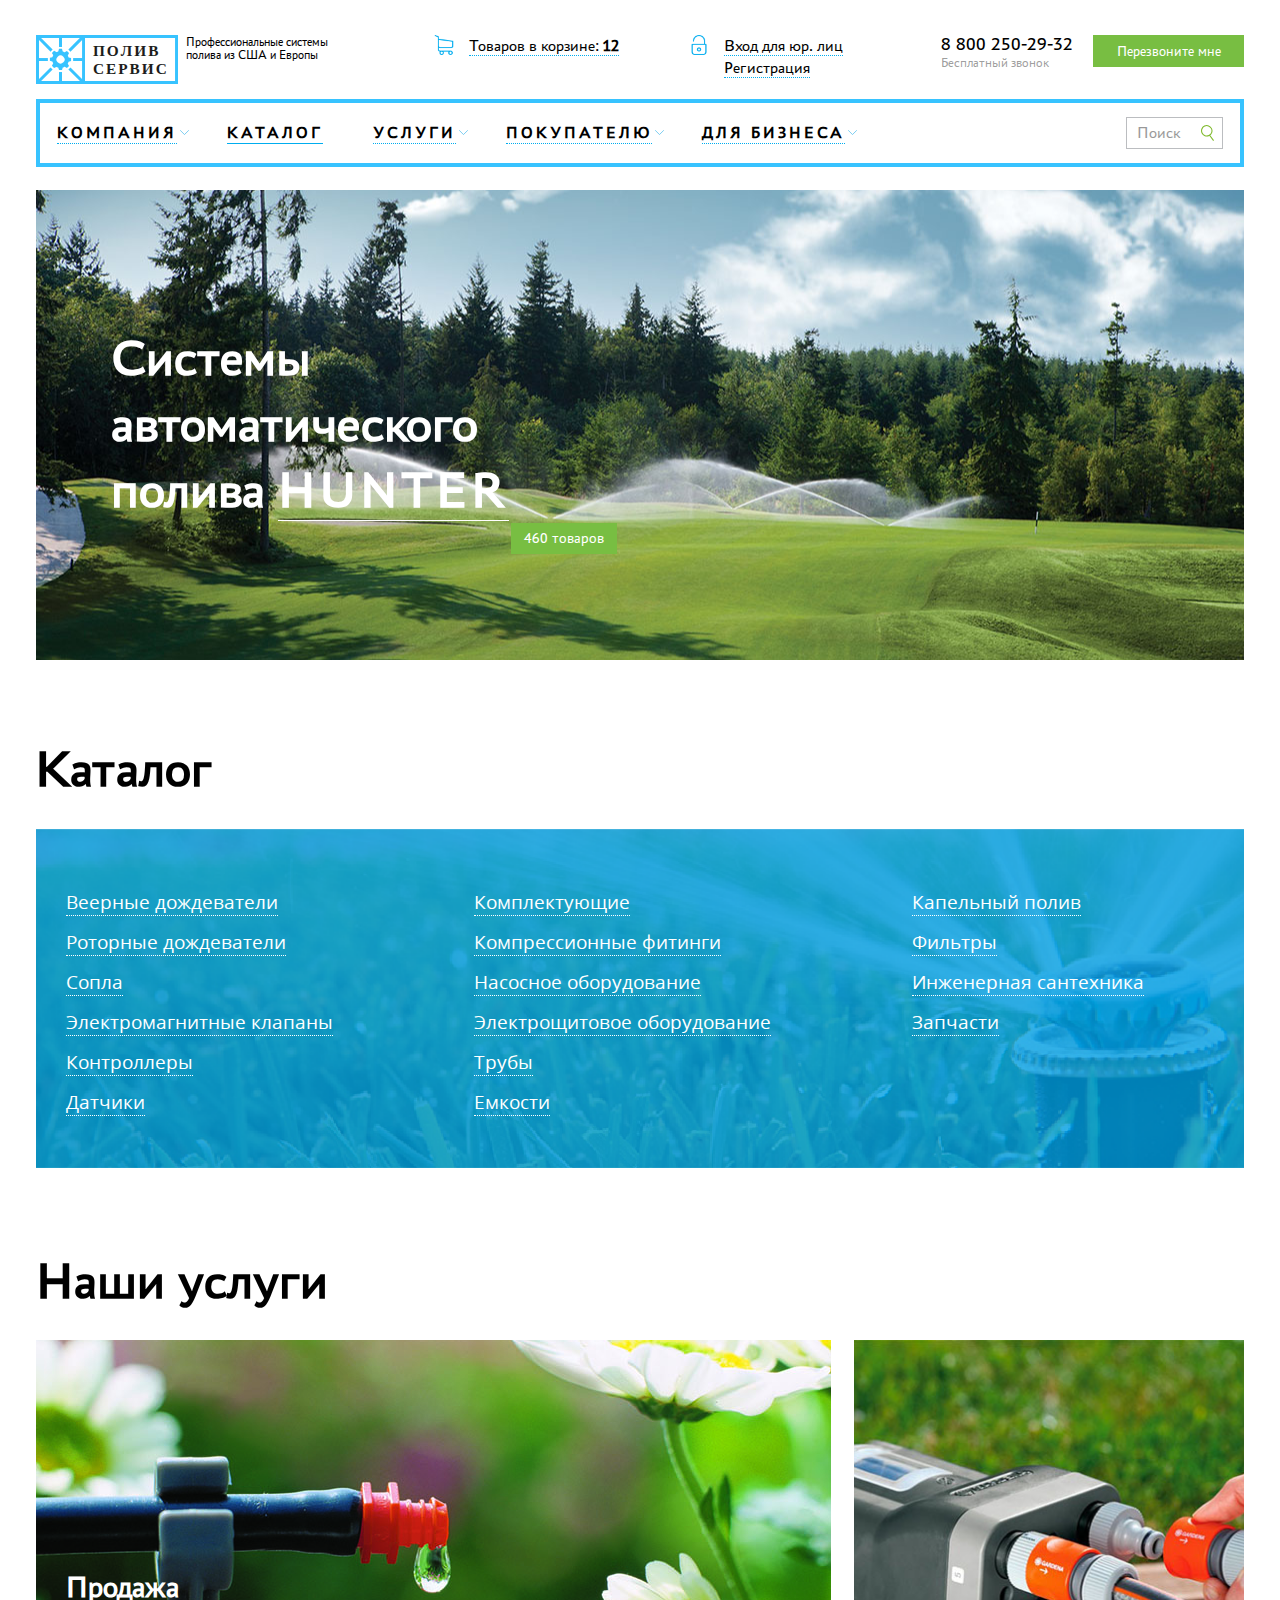
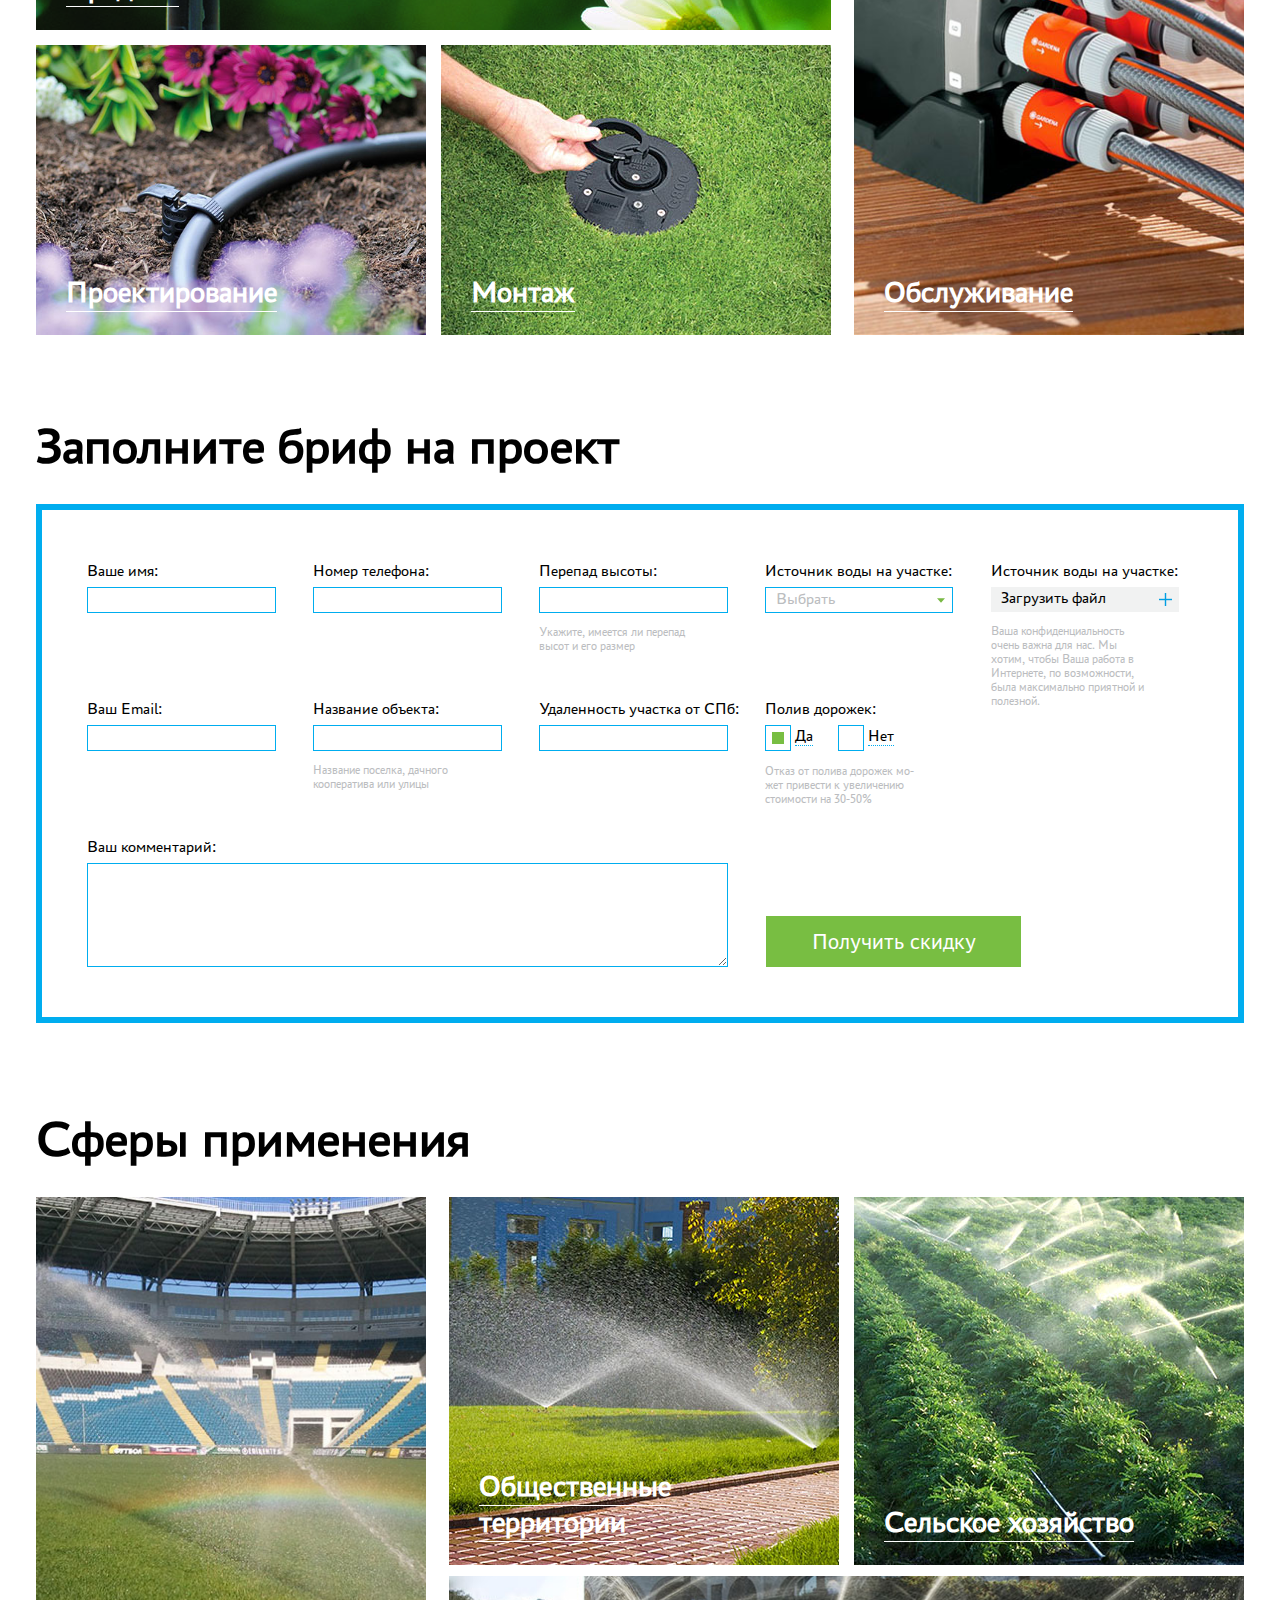
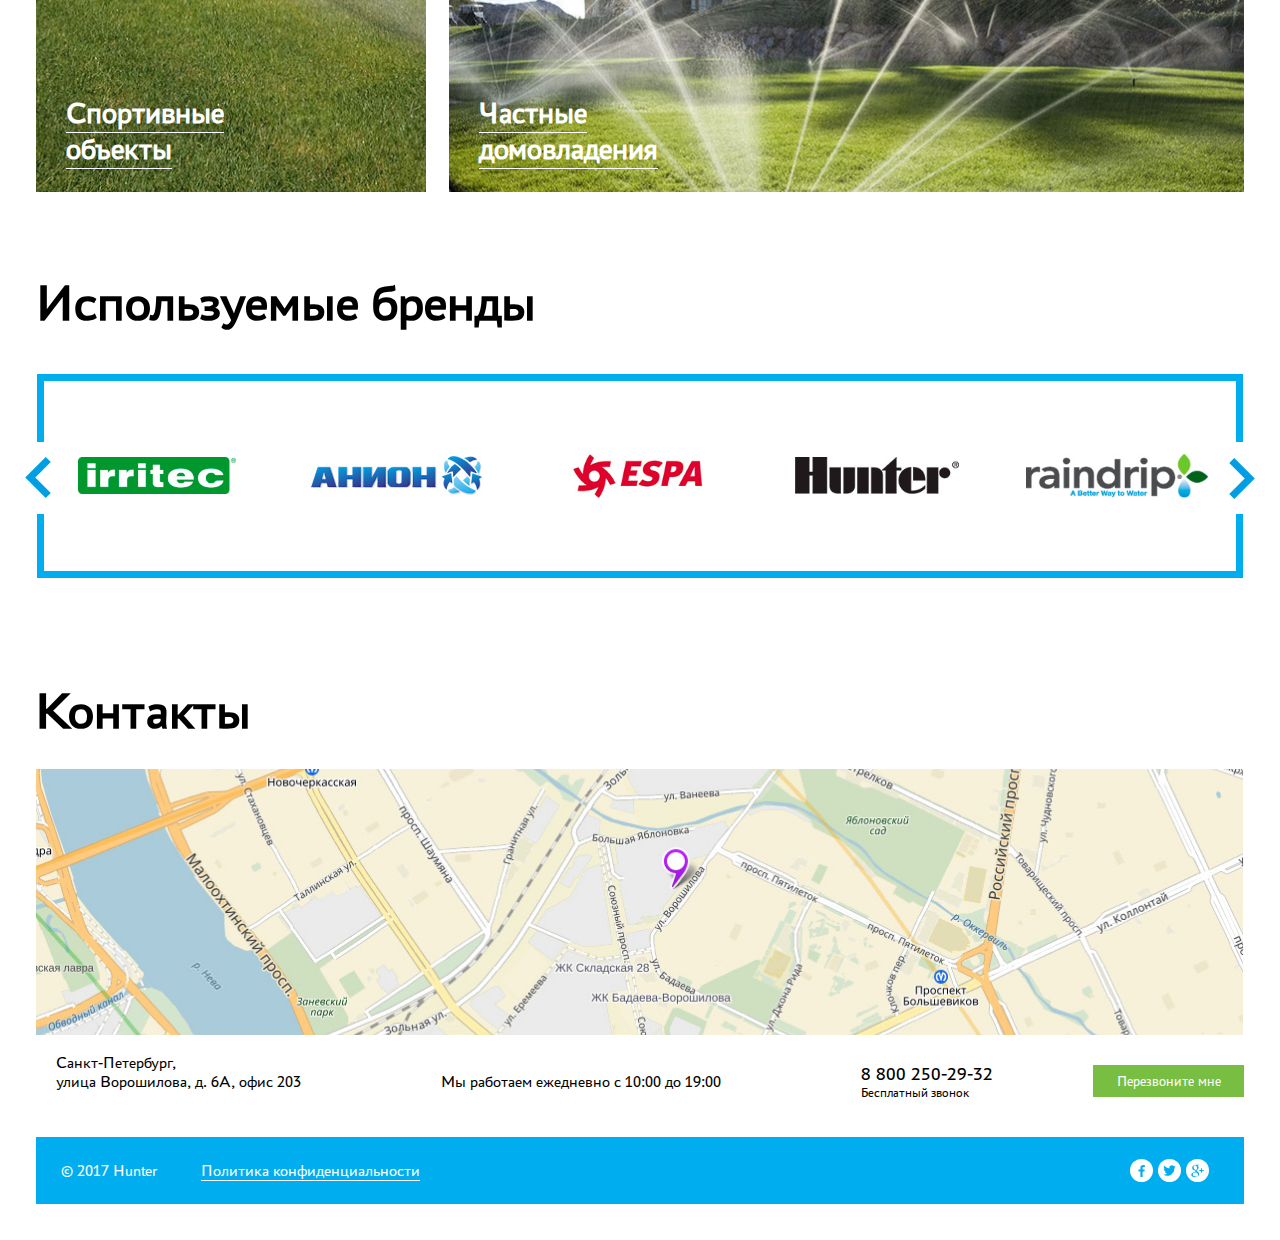
==== index.html @ 87416b25 "Modal windows and map" ====
<!DOCTYPE html>
<html lang="ru">
<head>
  <meta charset="UTF-8">
  <meta  name="viewport" content="width=device-width,initial-scale=1">
  <title>Системы автоматического полива HUNTER</title>
  <link rel="stylesheet" href="css/style.min.css">
</head>
<body>
  <header class="header wrapper">
    <div class="header__top">
      <div class="logo">
        <img src="img/logo.svg" alt="Logo" class="logo__img" width="142" height="49">
        <p class="logo__text">Профессиональные системы полива из США и Европы</p>
      </div>
      <div class="user">
        <a href="#" class="user__link user__link--cart"><span>Товаров в корзине: <b>12</b></span></a>
        <div class="user__login">
          <a href="#" class="user__link user__link--login"><span>Вход для юр. лиц</span></a>
          <a href="#" class="user__link user__link--reg"><span>Регистрация</span></a>
        </div>
      </div>
      <div class="call">
        <a href="Tel:+78002502932" class="call__phone call__phone--header">
          <p class="call__number">8 800 250-29-32</p>
          <span class="call__text">Бесплатный звонок</span>
        </a>
        <button type="button" class="btn call__btn">Перезвоните мне</button>
      </div>
    </div>
    <nav class="menu menu--closed">
      <button class="menu__btn"><span class="visually-hidden">Закрыть/Открыть меню</span></button>
      <ul class="menu__list">
        <li class="menu__item">
          <a href="#" class="menu__link">Компания</a>
          <input type="checkbox" name="menu" id="drop-1" class="menu__drop">
          <label for="drop-1" class="menu__arrow"><span class="visually-hidden">Выпадающее меню</span></label>
          <div class="menu__sublist-wrap">
            <ul class="menu__sublist">
              <li class="menu__subitem">
                <a href="#" class="menu__sublink">Пункт 1</a>
              </li>
              <li class="menu__subitem">
                <a href="#" class="menu__sublink">Пункт 2</a>
              </li>
              <li class="menu__subitem">
                <a href="#" class="menu__sublink">Пункт 3</a>
              </li>
            </ul>
          </div>
        </li>
        <li class="menu__item">
          <a href="#" class="menu__link menu__link--active">Каталог</a>
        </li>
        <li class="menu__item">
          <a href="#" class="menu__link">Услуги</a>
          <input type="checkbox" name="menu" id="drop-3" class="menu__drop">
          <label for="drop-3" class="menu__arrow"><span class="visually-hidden">Выпадающее меню</span></label>
          <div class="menu__sublist-wrap">
            <ul class="menu__sublist">
              <li class="menu__subitem">
                <a href="#" class="menu__sublink">Продажа</a>
              </li>
              <li class="menu__subitem">
                <a href="#" class="menu__sublink">Проектирование</a>
              </li>
              <li class="menu__subitem">
                <a href="#" class="menu__sublink">Монтаж</a>
              </li>
              <li class="menu__subitem">
                <a href="#" class="menu__sublink">Обслуживание</a>
              </li>
            </ul>
          </div>
        </li>
        <li class="menu__item">
          <a href="#" class="menu__link">Покупателю</a>
          <input type="checkbox" name="menu" id="drop-4" class="menu__drop">
          <label for="drop-4" class="menu__arrow"><span class="visually-hidden">Выпадающее меню</span></label>
          <div class="menu__sublist-wrap">
            <ul class="menu__sublist">
              <li class="menu__subitem">
                <a href="#" class="menu__sublink">Пункт 1</a>
              </li>
              <li class="menu__subitem">
                <a href="#" class="menu__sublink">Пункт 2</a>
              </li>
              <li class="menu__subitem">
                <a href="#" class="menu__sublink">Пункт 3</a>
              </li>
            </ul>
          </div>
        </li>
        <li class="menu__item">
          <a href="#" class="menu__link">Для бизнеса</a>
          <input type="checkbox" name="menu" id="drop-5" class="menu__drop">
          <label for="drop-5" class="menu__arrow"><span class="visually-hidden">Выпадающее меню</span></label>
          <div class="menu__sublist-wrap">
            <ul class="menu__sublist">
              <li class="menu__subitem">
                <a href="#" class="menu__sublink">Пункт 1</a>
              </li>
              <li class="menu__subitem">
                <a href="#" class="menu__sublink">Пункт 2</a>
              </li>
            </ul>
          </div>
        </li>
      </ul>
      <form action="#" method="get" class="search">
        <div class="search__wrap">
          <input type="text" name="search" class="search__input" placeholder="Поиск">
          <button type="submit" class="search__btn"><span class="visually-hidden">Найти</span></button>
        </div>
      </form>
    </nav>
  </header>
  
  <main>
    <section class="promo wrapper">
      <div class="promo__text">
        <h1 class="promo__h1">Системы автоматического полива <span>HUNTER</span></h1>
        <a href="catalog.html" class="promo__link">460 товаров</a>
      </div>
    </section>
    
    <section class="catalog wrapper">
      <h2 class="title-h2">Каталог</h2>
      <div class="catalog__wrap">
        <ul class="catalog__list">
          <li class="catalog__item">
            <a href="#" class="catalog__link">Веерные дождеватели</a>
          </li>
          <li class="catalog__item">
            <a href="#" class="catalog__link">Роторные дождеватели</a>
          </li>
          <li class="catalog__item">
            <a href="#" class="catalog__link">Сопла</a>
          </li>
          <li class="catalog__item">
            <a href="#" class="catalog__link">Электромагнитные клапаны</a>
          </li>
          <li class="catalog__item">
            <a href="#" class="catalog__link">Контроллеры</a>
          </li>
          <li class="catalog__item">
            <a href="#" class="catalog__link">Датчики</a>
          </li>
        </ul>
        <ul class="catalog__list">
          <li class="catalog__item">
            <a href="#" class="catalog__link">Комплектующие</a>
          </li>
          <li class="catalog__item">
            <a href="#" class="catalog__link">Компрессионные фитинги</a>
          </li>
          <li class="catalog__item">
            <a href="#" class="catalog__link">Насосное оборудование</a>
          </li>
          <li class="catalog__item">
            <a href="#" class="catalog__link">Электрощитовое оборудование</a>
          </li>
          <li class="catalog__item">
            <a href="#" class="catalog__link">Трубы</a>
          </li>
          <li class="catalog__item">
            <a href="#" class="catalog__link">Емкости</a>
          </li>
        </ul>
        <ul class="catalog__list">
          <li class="catalog__item">
            <a href="#" class="catalog__link">Капельный полив</a>
          </li>
          <li class="catalog__item">
            <a href="#" class="catalog__link">Фильтры</a>
          </li>
          <li class="catalog__item">
            <a href="#" class="catalog__link">Инженерная сантехника</a>
          </li>
          <li class="catalog__item">
            <a href="#" class="catalog__link">Запчасти</a>
          </li>
        </ul>
      </div>
    </section>
    
    <section class="service wrapper">
      <h2 class="title-h2">Наши услуги</h2>
      <div class="service__list">
        <div class="service__wrap">
          <a href="#" class="service__item service__item--wide">
            <img src="img/service-img-1.jpg" alt="Продажа" class="service__img service__img--wide" width="795">
            <h3 class="title-h3 service__title"><span>Продажа</span></h3>
          </a>
          <a href="#" class="service__item service__item--bottom">
            <img src="img/service-img-3.jpg" alt="Проектирование" class="service__img" width="390">
            <h3 class="title-h3 service__title"><span>Проектирование</span></h3>
          </a>
          <a href="#" class="service__item service__item--bottom">
            <img src="img/service-img-4.jpg" alt="Монтаж" class="service__img" width="390">
            <h3 class="title-h3 service__title"><span>Монтаж</span></h3>
          </a>
        </div>
        <a href="#" class="service__item service__item--tall">
          <img src="img/service-img-2.jpg" alt="Обслуживание" class="service__img service__img--tall" width="390">
          <h3 class="title-h3 service__title"><span>Обслуживание</span></h3>
        </a>
      </div>
    </section>
    
    <section class="brief wrapper">
      <h2 class="title-h2">Заполните бриф на проект</h2>
      <form action="#" method="post" class="brief__form">
        <div class="brief__wrap">
          <div>
            <div class="brief__wrap">
              <div class="brief__field">
                <label for="name" class="brief__label">Ваше имя:</label>
                <input type="text" name="name" id="name" class="brief__input">
              </div>
              <div class="brief__field">
                <label for="phone" class="brief__label">Номер телефона:</label>
                <input type="tel" name="phone" id="phone" class="brief__input">
              </div>
              <div class="brief__field">
                <label for="height" class="brief__label">Перепад высоты:</label>
                <input type="text" name="height" id="height" class="brief__input">
                <span class="brief__comment brief__comment--margin">Укажите, имеется ли перепад высот и его размер</span>
              </div>
            </div>
            <div class="brief__wrap">
              <div class="brief__field">
                <label for="email" class="brief__label">Ваш Email:</label>
                <input type="email" name="email" id="email" class="brief__input">
              </div>
              <div class="brief__field">
                <label for="object" class="brief__label">Название объекта:</label>
                <input type="text" name="object" id="object" class="brief__input">
                <span class="brief__comment brief__comment--margin">Название поселка, дачного кооператива или улицы</span>
              </div>
              <div class="brief__field">
                <label for="distance" class="brief__label">Удаленность участка от СПб:</label>
                <input type="text" name="distance" id="distance" class="brief__input">
              </div>
            </div>
          </div>
          
          <div class="brief__content">
            <div class="brief__field">
              <span class="brief__label">Источник воды на участке:</span>
              <input type="checkbox" name="drop" id="drop" class="brief__drop">
              <label for="drop" class="brief__select">Выбрать</label>
              <div class="brief__source">
                <span class="brief__label brief__label--source">Источник 1</span>
                <span class="brief__label brief__label--source">Источник 2</span>
                <span class="brief__label brief__label--source">Источник 3</span>
              </div>
            </div>
            <div class="brief__field">
              <label for="file" class="brief__label">Источник воды на участке:</label>
              <input type="file" name="file" id="file" class="brief__file">
              <label for="file" class="brief__upload">Загрузить файл</label>
              <span class="brief__comment">Ваша конфиденциальность очень важна для нас. Мы хотим, чтобы Ваша работа в Интернете, по возможности, была максимально приятной и полезной.</span>
            </div>
            <div class="brief__field brief__field--wide">
              <span class="brief__label">Полив дорожек:</span>
              <div class="brief__wrap">
                <input type="radio" name="water" id="water-yes" class="brief__radio" checked>
                <label for="water-yes" class="brief__label brief__label--radio"><span>Да</span></label>
                <input type="radio" name="water" id="water-no" class="brief__radio">
                <label for="water-no" class="brief__label brief__label--radio"><span>Нет</span></label>
              </div>
              <span class="brief__comment">Отказ от полива дорожек мо-<br>жет привести к увеличению стоимости на 30-50%</span>
            </div>
          </div>
        </div>
        
        <div class="brief__wrap">
          <div class="brief__field">
            <label for="comment" class="brief__label">Ваш комментарий:</label>
            <textarea name="comment" id="comment" class="brief__area"></textarea>
          </div>
          <button type="submit" class="btn brief__btn">Получить скидку</button>
        </div>
      </form>
    </section>
    
    <section class="service wrapper">
      <h2 class="title-h2">Сферы применения</h2>
      <div class="service__list">
        <a href="#" class="service__item service__item--tall">
          <img src="img/application-img-1.jpg" alt="Обслуживание" class="service__img service__img--tall" width="390">
          <h3 class="title-h3 service__title"><span>Спортивные объекты</span></h3>
        </a>
        <div class="service__wrap">
          <a href="#" class="service__item service__item--application">
            <img src="img/application-img-2.jpg" alt="Монтаж" class="service__img service__img--application" width="390">
            <h3 class="title-h3 service__title"><span>Общественные территории</span></h3>
          </a>
          <a href="#" class="service__item service__item--application">
            <img src="img/application-img-3.jpg" alt="Монтаж" class="service__img service__img--application" width="390">
            <h3 class="title-h3 service__title"><span>Сельское хозяйство</span></h3>
          </a>
          <a href="#" class="service__item service__item--wide service__item--bottom-app">
            <img src="img/application-img-4.jpg" alt="Продажа" class="service__img service__img--wide" width="795">
            <h3 class="title-h3 service__title"><span>Частные домовладения</span></h3>
          </a>
        </div>
      </div>
    </section>
    
    <section class="brand">
      <h2 class="title-h2 brand__title">Используемые бренды</h2>
      <div class="swiper-container brand__slider">
        <ul class="swiper-wrapper">
          <li class="swiper-slide brand__slide">
            <img src="img/logo-irritec.jpg" alt="irritec" width="158" height="37">
          </li>
          <li class="swiper-slide brand__slide">
            <img src="img/logo-anion.jpg" alt="anion" width="172" height="39">
          </li>
          <li class="swiper-slide brand__slide">
            <img src="img/logo-espa.jpg" alt="espa" width="129" height="44">
          </li>
          <li class="swiper-slide brand__slide">
            <img src="img/logo-hunter.jpg" alt="hunter" width="164" height="37">
          </li>
          <li class="swiper-slide brand__slide">
            <img src="img/logo-raindrip.jpg" alt="raindrip" width="182" height="44">
          </li>
        </ul>
        <div class="swiper-button-next"></div>
        <div class="swiper-button-prev"></div>
      </div>
    </section>
    
    <section class="contacts wrapper">
      <h2 class="title-h2">Контакты</h2>
      <div class="contacts__map" id="map"></div>
      <div class="contacts__wrap">
        <address class="contacts__text">Санкт-Петербург,<br>улица Ворошилова, д. 6А, офис 203</address>
        <p class="contacts__info">Мы работаем ежедневно с 10:00 до 19:00</p>
        <div class="call contacts__info">
          <a href="Tel:+78002502932" class="call__phone">
            <p class="call__number">8 800 250-29-32</p>
            <span class="call__text">Бесплатный звонок</span>
          </a>
          <button type="button" class="btn call__btn">Перезвоните мне</button>
        </div>
      </div>
    </section>
  </main>
  
  <footer class="footer wrapper">
    <div class="footer__wrap">
      <span class="footer__copyright">© 2017 Hunter</span>
      <a href="#" class="footer__link">Политика конфиденциальности</a>
    </div>
    <div class="social">
      <a href="#" class="social__link">
        <img src="img/icon-fb.svg" alt="Facebook" class="social__img" width="35" height="35">
      </a>
      <a href="#" class="social__link">
        <img src="img/icon-tw.svg" alt="Twitter" class="social__img" width="23" height="23">
      </a>
      <a href="#" class="social__link">
        <img src="img/icon-google.svg" alt="Google plus" class="social__img" width="23" height="23">
      </a>
    </div>
  </footer>
  
<!-- Call window -->
  <div style="display: none;">
    <div class="modal" id="modal">
      <button type="button" class="modal__close arcticmodal-close"><span class="visually-hidden">Закрыть</span></button>
      <div class="modal__content">
        <h2 class="modal__title">Отправить заявку</h2>
        <p class="modal__text">Хотите узнать, сколько будет стоить монтаж на вашем участке? Оставте заявку, наш специалист сам позвонит Вам и ответит на все вопросы.</p>
        <form action="#" method="post" class="modal__form">
          <div class="modal__field">
            <input type="text" name="name" id="name" class="modal__input" required>
            <label for="name" class="modal__label">Как к Вам обращаться?</label>
          </div>
          <div class="modal__field">
            <input type="tel" name="phone" id="phone" class="modal__input modal__input--phone" required>
            <label for="phone" class="modal__label">На какой номер звонить?</label>
          </div>
          <div class="modal__field">
            <input type="email" name="email" id="email" class="modal__input">
            <label for="email" class="modal__label">Ваша почта, чтобы мы могли Вам написать</label>
          </div>
          <button type="submit" class="btn modal__btn">Оставить заявку</button>
        </form>
      </div>
    </div>
  </div>

<!-- Login window -->
  <div style="display: none;">
    <div class="modal" id="modal-login">
      <button type="button" class="modal__close arcticmodal-close"><span class="visually-hidden">Закрыть</span></button>
      <div class="modal__content">
        <h2 class="modal__title">Вход</h2>
        <form action="#" method="post" class="modal__form">
          <div class="modal__field">
            <input type="text" name="name" id="name" class="modal__input" required>
            <label for="name" class="modal__label">Ваш логин</label>
          </div>
          <div class="modal__field">
            <input type="password" name="password" id="pass-login" class="modal__input" required>
            <label for="pass-login" class="modal__label">Ваш пароль</label>
          </div>
          <div class="modal__field">
            <input type="email" name="email" id="email" class="modal__input" required>
            <label for="email" class="modal__label">Ваша почта</label>
          </div>
          <button type="submit" class="btn modal__btn">Войти</button>
        </form>
      </div>
    </div>
  </div>

<!-- Registration window -->
  <div style="display: none;">
    <div class="modal" id="modal-reg">
      <button type="button" class="modal__close arcticmodal-close"><span class="visually-hidden">Закрыть</span></button>
      <div class="modal__content">
        <h2 class="modal__title">Регистрация</h2>
        <form action="#" method="post" class="modal__form">
          <div class="modal__field">
            <input type="text" name="name" id="name" class="modal__input" required>
            <label for="name" class="modal__label">Как к Вам обращаться?</label>
          </div>
          <div class="modal__field">
            <input type="password" name="password" id="pass-reg" class="modal__input" required>
            <label for="pass-reg" class="modal__label">Ваш пароль</label>
          </div>
          <div class="modal__field">
            <input type="email" name="email" id="email" class="modal__input" required>
            <label for="email" class="modal__label">Ваша почта</label>
          </div>
          <button type="submit" class="btn modal__btn">Зарегистрироваться</button>
        </form>
      </div>
    </div>
  </div>

  <script src="js/jquery-3.2.1.min.js"></script>
  <script src="js/swiper.min.js"></script>
  <script src="js/jquery.arcticmodal-0.3.min.js"></script>
  <script src="js/script.js"></script>
  
<!-- Slider -->
  <script>
    var swiper = new Swiper('.swiper-container', {
      slidesPerView: "auto",
      loop: true,
      nextButton: ".swiper-button-next",
      prevButton: ".swiper-button-prev",
    });
  </script>
  
<!-- Modal windows -->
  <script>
    $(".call__btn").click(function(){
      $(function(){
        $("#modal").arcticmodal();
      });
    });
    $(".user__link--login").click(function(){
      $(function(){
        $("#modal-login").arcticmodal();
      });
    });
    $(".user__link--reg").click(function(){
      $(function(){
        $("#modal-reg").arcticmodal();
      });
    });
  </script>
  
<!-- Map -->
  <script src="http://api-maps.yandex.ru/2.1/?load=package.full&lang=ru-RU"></script>
  <script>
    var myMap;
    ymaps.ready(init); // API loading
    function init () {
      myMap = new ymaps.Map("map", {
        center: [59.923929, 30.443736], // map center
        zoom: 14 // Zoom
      });
      //custom marker
      var myPlacemark = new ymaps.Placemark([59.923929, 30.443736] , {},
        { iconLayout: "default#image",
          iconImageHref: "img/pin.png",
          iconImageSize: [186, 65],
          iconImageOffset: [-20, -47] });     

      myMap.geoObjects.add(myPlacemark);
    }
  </script>
</body>
</html>
---- css/style.min.css ----
@font-face{font-weight:400;font-family:"PT Astra Sans";font-style:normal;src:url(../fonts/PTAstraSans-Regular.woff2) format("woff2"),url(../fonts/PTAstraSans-Regular.woff) format("woff")}@font-face{font-weight:400;font-family:"Open Sans";font-style:normal;src:url(../fonts/opensans.woff2) format("woff2"),url(../fonts/opensans.woff) format("woff")}@font-face{font-weight:400;font-family:"Minion Pro";font-style:normal;src:url(../fonts/MinionPro-Regular.woff2) format("woff2"),url(../fonts/MinionPro-Regular.woff) format("woff")}
/*! normalize.css v4.1.1 | MIT License | github.com/necolas/normalize.css */
@keyframes swiper-preloader-spin{to{transform:rotate(360deg)}}html{font-family:sans-serif;-ms-text-size-adjust:100%;-webkit-text-size-adjust:100%;box-sizing:border-box}body{margin:0;font-family:"PT Astra Sans","Arial",sans-serif;font-size:16px;line-height:22px;font-weight:400}.menu__item:hover .menu__sublist-wrap,article,aside,details,figcaption,figure,footer,header,main,menu,nav,section,summary{display:block}audio,canvas,progress,video{display:inline-block}audio:not([controls]){display:none;height:0}progress,sub,sup{vertical-align:baseline}[hidden],template{display:none}a{background-color:transparent;-webkit-text-decoration-skip:objects;text-decoration:none}a:active,a:hover{outline-width:0}abbr[title]{border-bottom:none;text-decoration:underline dotted}b,strong{font-weight:bolder}dfn{font-style:italic}h1{font-size:2em;margin:.67em 0}mark{background-color:#ff0;color:#000}small{font-size:80%}sub,sup{font-size:75%;line-height:0;position:relative}sub{bottom:-.25em}sup{top:-.5em}img{border-style:none;max-width:100%;height:auto}svg:not(:root){overflow:hidden}code,kbd,pre,samp{font-family:monospace,monospace;font-size:1em}figure{margin:1em 40px}hr{box-sizing:content-box;height:0;overflow:visible}button,input{margin:0;overflow:visible}select,textarea{font:inherit;margin:0}optgroup{font-weight:700}button,select{text-transform:none}[type=reset],[type=submit],button,html [type=button]{-webkit-appearance:button}[type=button]::-moz-focus-inner,[type=reset]::-moz-focus-inner,[type=submit]::-moz-focus-inner,button::-moz-focus-inner{border-style:none;padding:0}[type=button]:-moz-focusring,[type=reset]:-moz-focusring,[type=submit]:-moz-focusring,button:-moz-focusring{outline:1px dotted ButtonText}fieldset{border:1px solid silver;margin:0 2px;padding:.35em .625em .75em}legend{color:inherit;display:table;max-width:100%;white-space:normal}textarea{overflow:auto}[type=checkbox],[type=radio],legend{box-sizing:border-box;padding:0}[type=number]::-webkit-inner-spin-button,[type=number]::-webkit-outer-spin-button{height:auto}[type=search]{-webkit-appearance:textfield;outline-offset:-2px}[type=search]::-webkit-search-cancel-button,[type=search]::-webkit-search-decoration{-webkit-appearance:none}::-webkit-input-placeholder{color:inherit;opacity:.54}::-webkit-file-upload-button{-webkit-appearance:button;font:inherit}.visually-hidden{position:absolute;width:1px;height:1px;margin:-1px;border:0;padding:0;clip:rect(0 0 0 0);overflow:hidden}*,:after,:before{box-sizing:inherit}ul{margin:0;padding:0;list-style-type:none}button,input{font:inherit}button{cursor:pointer;border:0}.wrapper{width:1208px;margin:0 auto}.header__top,.logo{display:-ms-flexbox;display:flex;-ms-flex-align:start;align-items:flex-start}.header__top{padding-top:35px;padding-bottom:15px;-ms-flex-pack:justify;justify-content:space-between}.logo{-ms-flex-pack:start;justify-content:flex-start}.logo__text{margin:0 0 0 8px;width:150px;font-size:12px;line-height:1.1}.call{display:-ms-flexbox;display:flex;-ms-flex-pack:end;justify-content:flex-end;-ms-flex-align:stretch;align-items:stretch}.call__phone{color:#000;line-height:1;margin-right:100px}.call__phone--header{margin-right:20px}.call__phone--header .call__text{color:rgba(0,0,0,.4)}.call__number{margin:0;font-size:19px}.call__text{font-size:13px}.btn{background-color:#78be42;color:#fff;width:151px;height:32px;font-size:14px}.btn:active,.btn:hover{opacity:.8}.user{display:-ms-flexbox;display:flex;-ms-flex-pack:start;justify-content:flex-start;-ms-flex-align:start;align-items:flex-start}.user__link{display:block;color:#000;padding-left:35px;position:relative}.user__link span{border-bottom:1px dotted #00adef}.user__link:active span,.user__link:hover span{border-bottom:1px solid #00adef}.user__link::before{content:"";position:absolute;top:0;left:0;width:20px;height:20px;background-repeat:no-repeat;background-size:contain;background-position:center}.user__link--cart{margin-right:70px}.user__link--cart::before{background-image:url(../img/icon-cart.png)}.user__link--login::before{background-image:url(../img/icon-padlock.png)}.menu{display:-ms-flexbox;display:flex;-ms-flex-pack:justify;justify-content:space-between;-ms-flex-align:center;align-items:center;padding:14px 17px;border:4px solid #37c3ff}.menu__btn{display:none}.menu__list{display:-ms-flexbox;display:flex}.menu__link{color:#000;text-transform:uppercase;font-weight:700;letter-spacing:3px;padding-bottom:1px;border-bottom:1px dotted #00adef}.brief__label--radio:active span,.brief__label--radio:hover span,.menu__link--active,.menu__link:active,.menu__link:hover{border-bottom:1px solid #00adef}.menu__item{margin-left:50px;position:relative}.menu__item:first-child{margin-left:0}.menu__drop{display:none}.menu__arrow{display:block;position:absolute;top:3px;right:-15px;width:15px;height:15px;background-image:url(../img/icon-arrow.svg);background-size:9px 5px;background-repeat:no-repeat;background-position:center}.menu__sublink{font-size:14px;color:#000;line-height:40px;display:block;width:100%;border-bottom:1px dotted #bbbdc0}.menu__sublink:active,.menu__sublink:hover{color:#00adef}.menu__subitem:last-child .menu__sublink{border-bottom:none}.menu__sublist-wrap{display:none;position:absolute;top:15px;left:50%;transform:translateX(-50%);z-index:5;padding-top:20px}.menu__sublist,.menu__sublist::after{background-color:#fff;border:1px solid #bbbdc0}.menu__sublist{padding:0 20px;min-width:166px}.menu__sublist::after{content:"";position:absolute;top:18px;left:50%;width:15px;height:15px;border-right:none;border-bottom:none;transform:rotate(45deg) translateX(-50%)}.search__wrap{display:-ms-flexbox;display:flex;-ms-flex-pack:end;justify-content:flex-end;-ms-flex-align:center;align-items:center;border:1px solid #bbbdc0}.search__input{border:0;padding:0 10px;width:65px;outline:0}.search__input:-ms-input-placeholder{opacity:.4}.search__input::placeholder{opacity:.4}.promo,.search__btn{background-repeat:no-repeat;background-position:center}.search__btn{width:30px;height:30px;background-color:transparent;background-image:url(../img/icon-search.svg);background-size:13px 16px}.promo{min-height:470px;padding-top:100px;padding-left:75px;margin-top:23px;margin-bottom:78px;background-image:url(../img/bg-main.jpg);background-size:cover}.promo__h1{font-size:52px;line-height:66px;color:#fff;font-weight:700}.promo__h1 span{letter-spacing:3px;border-bottom:1px solid #fff}.promo__text{position:relative;max-width:400px}.promo__link{position:absolute;top:100%;left:100%;font-size:15px;color:#fff;text-align:center;line-height:31px;width:106px;background-color:#78be42}.promo__link:active,.promo__link:hover{opacity:.8}.catalog{margin-bottom:80px}.catalog__wrap{display:-ms-flexbox;display:flex;-ms-flex-pack:justify;justify-content:space-between;-ms-flex-align:start;align-items:flex-start;padding:55px 90px 48px 30px;background-image:url(../img/bg-main-blue.png);background-repeat:no-repeat;background-position:center;background-size:cover}.catalog__link{color:#fff;font-size:19px;line-height:40px;font-family:"Open Sans","Arial",sans-serif;border-bottom:1px dotted #fff}.catalog__link:active,.catalog__link:hover,.title-h3 span{border-bottom:1px solid #fff}.catalog__list{padding-right:10px}.title-h2,h2{font-size:52px;line-height:1.2;margin-top:0;margin-bottom:27px}.title-h3{font-size:30px;line-height:36px;color:#fff}.title-h3 span{padding-bottom:2px}.service{margin-bottom:80px}.service__item{display:-ms-flexbox;display:flex;-ms-flex-pack:center;justify-content:center;-ms-flex-align:center;align-items:center;position:relative;overflow:hidden;width:390px;height:290px}.service__item--wide{width:795px}.service__item--tall{height:595px}.service__item--bottom{margin-top:auto}.service__item--bottom-app{height:216px;margin-top:auto}.service__item--application{height:368px}.service__item:active,.service__item:hover{outline:6px solid #00adef;outline-offset:-6px}.service__list,.service__wrap{display:-ms-flexbox;display:flex;-ms-flex-pack:justify;justify-content:space-between;-ms-flex-align:stretch;align-items:stretch;width:100%}.service__wrap{-ms-flex-wrap:wrap;flex-wrap:wrap;width:795px}.service__title{max-width:270px;margin:0;position:absolute;bottom:25px;left:30px}.service__img{display:block;max-width:none}.service__img--wide{width:795px;height:auto}.service__img--tall{height:595px;width:auto}.service__img--application{height:368px;width:auto}.brief{margin-bottom:85px}.brief__form{padding:50px 45px;border:6px solid #00adef}.brief__content,.brief__wrap{display:-ms-flexbox;display:flex;-ms-flex-pack:start;justify-content:flex-start}.brief__content{-ms-flex-wrap:wrap;flex-wrap:wrap}.brief__label{display:block;padding-bottom:5px}.brief__label--radio{cursor:pointer;position:relative;margin-right:25px;padding-left:30px}.brief__label--radio span{border-bottom:1px dotted #00adef}.brief__label--radio::before{content:"";position:absolute;top:0;left:0;width:26px;height:26px;border:1px solid #00adef}.brief__label--radio::after{display:none;content:"";position:absolute;top:7px;left:7px;width:12px;height:12px;background-color:#78be42}.brief__label--source{cursor:pointer}.brief__label--source:active,.brief__label--source:hover{color:#78be42}.brief__input{width:189px;height:26px;border:1px solid #00adef;margin-right:37px;padding:0 10px}.brief__comment{display:block;font-size:12px;line-height:14px;color:#bbbdc0;padding-top:12px;max-width:155px}.brief__comment--margin{margin-bottom:45px}.brief__area{display:block;border:1px solid #00adef;padding:10px;width:641px;height:104px;margin-right:38px}.brief__btn{font-size:22px;line-height:27px;width:255px;min-height:51px;margin-top:auto}.brief__field{position:relative}.brief__field--wide{margin-top:-40px}.brief__drop,.brief__file,.brief__radio{display:none}.brief__drop:checked~.brief__source,.brief__radio:checked+.brief__label--radio::after{display:block}.brief__select,.brief__source{width:188px;border:1px solid #00adef}.brief__select{color:#bbbdc0;height:26px;padding-left:10px;margin-right:38px;background-image:url(../img/icon-select.svg);background-repeat:no-repeat;background-size:8px 5px;background-position:96% center;cursor:pointer;display:block}.brief__source{display:none;position:absolute;top:53px;left:0;padding:0 10px;background-color:#fff;border-top:none;z-index:5}.brief__upload{display:block;width:188px;height:25px;background-color:#f1f2f2;padding-left:10px;background-image:url(../img/icon-plus.svg);background-repeat:no-repeat;background-size:13px 13px;background-position:96% center;cursor:pointer}.swiper-container{margin-left:auto;margin-right:auto;position:relative;overflow:hidden;z-index:1}.swiper-container-no-flexbox .swiper-slide{float:left}.swiper-container-vertical>.swiper-wrapper{-ms-flex-direction:column;flex-direction:column}.swiper-slide,.swiper-wrapper{width:100%;height:100%;position:relative}.swiper-wrapper{z-index:1;display:-ms-flexbox;display:flex;transition-property:transform;box-sizing:content-box}.swiper-container-android .swiper-slide,.swiper-wrapper{transform:translate3d(0,0,0)}.swiper-container-multirow>.swiper-wrapper{-webkit-box-lines:multiple;-moz-box-lines:multiple;-ms-flex-wrap:wrap;flex-wrap:wrap}.swiper-container-free-mode>.swiper-wrapper{transition-timing-function:ease-out;margin:0 auto}.swiper-slide{-webkit-flex-shrink:0;-ms-flex:0 0 auto;-ms-flex-negative:0;flex-shrink:0}.swiper-container-autoheight,.swiper-container-autoheight .swiper-slide{height:auto}.swiper-container-autoheight .swiper-wrapper{-ms-flex-align:start;align-items:flex-start;transition-property:transform,height}.swiper-container .swiper-notification{position:absolute;left:0;top:0;pointer-events:none;opacity:0;z-index:-1000}.swiper-wp8-horizontal{-ms-touch-action:pan-y;touch-action:pan-y}.swiper-wp8-vertical{-ms-touch-action:pan-x;touch-action:pan-x}.swiper-button-next,.swiper-button-prev{position:absolute;top:45%;width:26px;height:72px;margin-top:-22px;z-index:10;cursor:pointer;background-color:#fff;background-size:26px 41px;background-position:center;background-repeat:no-repeat}.swiper-button-next.swiper-button-disabled,.swiper-button-prev.swiper-button-disabled{opacity:.35;cursor:auto;pointer-events:none}.swiper-button-prev,.swiper-container-rtl .swiper-button-next{left:0;right:auto}.swiper-button-prev,.swiper-button-prev.swiper-button-black,.swiper-button-prev.swiper-button-white,.swiper-container-rtl .swiper-button-next,.swiper-container-rtl .swiper-button-next.swiper-button-black,.swiper-container-rtl .swiper-button-next.swiper-button-white{background-image:url(../img/icon-arrow-next.svg);transform:rotate(180deg)}.swiper-button-next,.swiper-container-rtl .swiper-button-prev{background-image:url(../img/icon-arrow-next.svg);right:0;left:auto}.swiper-button-next.swiper-button-black,.swiper-button-next.swiper-button-white,.swiper-container-rtl .swiper-button-prev.swiper-button-black,.swiper-container-rtl .swiper-button-prev.swiper-button-white{background-image:url(../img/icon-arrow-next.svg)}.swiper-pagination{position:absolute;text-align:center;transition:300ms;transform:translate3d(0,0,0);z-index:10}.swiper-pagination.swiper-pagination-hidden{opacity:0}.swiper-container-horizontal>.swiper-pagination-bullets,.swiper-pagination-custom,.swiper-pagination-fraction{bottom:10px;left:0;width:100%}.swiper-pagination-bullet{width:8px;height:8px;display:inline-block;border-radius:100%;background:#000;opacity:.2}button.swiper-pagination-bullet{border:0;margin:0;padding:0;box-shadow:none;-moz-appearance:none;-ms-appearance:none;-webkit-appearance:none;appearance:none}.swiper-pagination-clickable .swiper-pagination-bullet{cursor:pointer}.swiper-pagination-white .swiper-pagination-bullet,.swiper-pagination-white .swiper-pagination-bullet-active{background:#fff}.swiper-pagination-bullet-active{opacity:1;background:#007aff}.swiper-pagination-black .swiper-pagination-bullet-active{background:#000}.swiper-container-vertical>.swiper-pagination-bullets{right:10px;top:50%;transform:translate3d(0,-50%,0)}.swiper-container-vertical>.swiper-pagination-bullets .swiper-pagination-bullet{margin:5px 0;display:block}.swiper-container-horizontal>.swiper-pagination-bullets .swiper-pagination-bullet{margin:0 5px}.swiper-pagination-progress{background:rgba(0,0,0,.25);position:absolute}.swiper-pagination-progress .swiper-pagination-progressbar{background:#007aff;position:absolute;left:0;top:0;width:100%;height:100%;transform:scale(0);transform-origin:left top}.swiper-container-rtl .swiper-pagination-progress .swiper-pagination-progressbar{transform-origin:right top}.swiper-container-horizontal>.swiper-pagination-progress{width:100%;height:4px;left:0;top:0}.swiper-container-vertical>.swiper-pagination-progress{width:4px;height:100%;left:0;top:0}.swiper-pagination-progress.swiper-pagination-white{background:rgba(255,255,255,.5)}.swiper-pagination-progress.swiper-pagination-white .swiper-pagination-progressbar{background:#fff}.swiper-pagination-progress.swiper-pagination-black .swiper-pagination-progressbar{background:#000}.swiper-container-3d{-o-perspective:1200px;perspective:1200px}.swiper-container-3d .swiper-cube-shadow,.swiper-container-3d .swiper-slide,.swiper-container-3d .swiper-slide-shadow-bottom,.swiper-container-3d .swiper-slide-shadow-left,.swiper-container-3d .swiper-slide-shadow-right,.swiper-container-3d .swiper-slide-shadow-top,.swiper-container-3d .swiper-wrapper{transform-style:preserve-3d}.swiper-container-3d .swiper-slide-shadow-bottom,.swiper-container-3d .swiper-slide-shadow-left,.swiper-container-3d .swiper-slide-shadow-right,.swiper-container-3d .swiper-slide-shadow-top{position:absolute;left:0;top:0;width:100%;height:100%;pointer-events:none;z-index:10}.swiper-container-3d .swiper-slide-shadow-left{background-image:linear-gradient(to left,rgba(0,0,0,.5),transparent)}.swiper-container-3d .swiper-slide-shadow-right{background-image:linear-gradient(to right,rgba(0,0,0,.5),transparent)}.swiper-container-3d .swiper-slide-shadow-top{background-image:linear-gradient(to top,rgba(0,0,0,.5),transparent)}.swiper-container-3d .swiper-slide-shadow-bottom{background-image:linear-gradient(to bottom,rgba(0,0,0,.5),transparent)}.swiper-container-coverflow .swiper-wrapper,.swiper-container-flip .swiper-wrapper{-ms-perspective:1200px}.swiper-container-cube,.swiper-container-flip{overflow:visible}.swiper-container-cube .swiper-slide,.swiper-container-flip .swiper-slide{pointer-events:none;-webkit-backface-visibility:hidden;backface-visibility:hidden;z-index:1}.swiper-container-cube .swiper-slide .swiper-slide,.swiper-container-flip .swiper-slide .swiper-slide{pointer-events:none}.swiper-container-cube .swiper-slide-active .swiper-slide-active,.swiper-container-flip .swiper-slide-active,.swiper-container-flip .swiper-slide-active .swiper-slide-active{pointer-events:auto}.swiper-container-cube .swiper-slide-shadow-bottom,.swiper-container-cube .swiper-slide-shadow-left,.swiper-container-cube .swiper-slide-shadow-right,.swiper-container-cube .swiper-slide-shadow-top,.swiper-container-flip .swiper-slide-shadow-bottom,.swiper-container-flip .swiper-slide-shadow-left,.swiper-container-flip .swiper-slide-shadow-right,.swiper-container-flip .swiper-slide-shadow-top{z-index:0;-webkit-backface-visibility:hidden;backface-visibility:hidden}.swiper-container-cube .swiper-slide{visibility:hidden;transform-origin:0 0;width:100%;height:100%}.swiper-container-cube.swiper-container-rtl .swiper-slide{transform-origin:100% 0}.swiper-container-cube .swiper-slide-active,.swiper-container-cube .swiper-slide-next,.swiper-container-cube .swiper-slide-next+.swiper-slide,.swiper-container-cube .swiper-slide-prev{pointer-events:auto;visibility:visible}.swiper-container-cube .swiper-cube-shadow{position:absolute;left:0;bottom:0;width:100%;height:100%;background:#000;opacity:.6;filter:blur(50px);z-index:0}.swiper-container-fade.swiper-container-free-mode .swiper-slide{transition-timing-function:ease-out}.swiper-container-fade .swiper-slide{pointer-events:none;transition-property:opacity}.swiper-container-fade .swiper-slide .swiper-slide{pointer-events:none}.swiper-container-fade .swiper-slide-active,.swiper-container-fade .swiper-slide-active .swiper-slide-active{pointer-events:auto}.swiper-zoom-container{width:100%;height:100%;display:-ms-flexbox;display:flex;-ms-flex-pack:center;justify-content:center;-ms-flex-align:center;align-items:center;text-align:center}.swiper-zoom-container>canvas,.swiper-zoom-container>img,.swiper-zoom-container>svg{max-width:100%;max-height:100%;object-fit:contain}.swiper-scrollbar{border-radius:10px;position:relative;-ms-touch-action:none;background:rgba(0,0,0,.1)}.swiper-container-horizontal>.swiper-scrollbar{position:absolute;left:1%;bottom:3px;z-index:50;height:5px;width:98%}.swiper-container-vertical>.swiper-scrollbar{position:absolute;right:3px;top:1%;z-index:50;width:5px;height:98%}.swiper-scrollbar-drag{height:100%;width:100%;position:relative;background:rgba(0,0,0,.5);border-radius:10px;left:0;top:0}.swiper-scrollbar-cursor-drag{cursor:move}.swiper-lazy-preloader{width:42px;height:42px;position:absolute;left:50%;top:50%;margin-left:-21px;margin-top:-21px;z-index:10;transform-origin:50%;animation:swiper-preloader-spin 1s steps(12,end) infinite}.swiper-lazy-preloader:after{display:block;content:"";width:100%;height:100%;background-image:url("data:image/svg+xml;charset=utf-8,%3Csvg%20viewBox%3D'0%200%20120%20120'%20xmlns%3D'http%3A%2F%2Fwww.w3.org%2F2000%2Fsvg'%20xmlns%3Axlink%3D'http%3A%2F%2Fwww.w3.org%2F1999%2Fxlink'%3E%3Cdefs%3E%3Cline%20id%3D'l'%20x1%3D'60'%20x2%3D'60'%20y1%3D'7'%20y2%3D'27'%20stroke%3D'%236c6c6c'%20stroke-width%3D'11'%20stroke-linecap%3D'round'%2F%3E%3C%2Fdefs%3E%3Cg%3E%3Cuse%20xlink%3Ahref%3D'%23l'%20opacity%3D'.27'%2F%3E%3Cuse%20xlink%3Ahref%3D'%23l'%20opacity%3D'.27'%20transform%3D'rotate(30%2060%2C60)'%2F%3E%3Cuse%20xlink%3Ahref%3D'%23l'%20opacity%3D'.27'%20transform%3D'rotate(60%2060%2C60)'%2F%3E%3Cuse%20xlink%3Ahref%3D'%23l'%20opacity%3D'.27'%20transform%3D'rotate(90%2060%2C60)'%2F%3E%3Cuse%20xlink%3Ahref%3D'%23l'%20opacity%3D'.27'%20transform%3D'rotate(120%2060%2C60)'%2F%3E%3Cuse%20xlink%3Ahref%3D'%23l'%20opacity%3D'.27'%20transform%3D'rotate(150%2060%2C60)'%2F%3E%3Cuse%20xlink%3Ahref%3D'%23l'%20opacity%3D'.37'%20transform%3D'rotate(180%2060%2C60)'%2F%3E%3Cuse%20xlink%3Ahref%3D'%23l'%20opacity%3D'.46'%20transform%3D'rotate(210%2060%2C60)'%2F%3E%3Cuse%20xlink%3Ahref%3D'%23l'%20opacity%3D'.56'%20transform%3D'rotate(240%2060%2C60)'%2F%3E%3Cuse%20xlink%3Ahref%3D'%23l'%20opacity%3D'.66'%20transform%3D'rotate(270%2060%2C60)'%2F%3E%3Cuse%20xlink%3Ahref%3D'%23l'%20opacity%3D'.75'%20transform%3D'rotate(300%2060%2C60)'%2F%3E%3Cuse%20xlink%3Ahref%3D'%23l'%20opacity%3D'.85'%20transform%3D'rotate(330%2060%2C60)'%2F%3E%3C%2Fg%3E%3C%2Fsvg%3E");background-position:50%;background-size:100%;background-repeat:no-repeat}.swiper-lazy-preloader-white:after{background-image:url("data:image/svg+xml;charset=utf-8,%3Csvg%20viewBox%3D'0%200%20120%20120'%20xmlns%3D'http%3A%2F%2Fwww.w3.org%2F2000%2Fsvg'%20xmlns%3Axlink%3D'http%3A%2F%2Fwww.w3.org%2F1999%2Fxlink'%3E%3Cdefs%3E%3Cline%20id%3D'l'%20x1%3D'60'%20x2%3D'60'%20y1%3D'7'%20y2%3D'27'%20stroke%3D'%23fff'%20stroke-width%3D'11'%20stroke-linecap%3D'round'%2F%3E%3C%2Fdefs%3E%3Cg%3E%3Cuse%20xlink%3Ahref%3D'%23l'%20opacity%3D'.27'%2F%3E%3Cuse%20xlink%3Ahref%3D'%23l'%20opacity%3D'.27'%20transform%3D'rotate(30%2060%2C60)'%2F%3E%3Cuse%20xlink%3Ahref%3D'%23l'%20opacity%3D'.27'%20transform%3D'rotate(60%2060%2C60)'%2F%3E%3Cuse%20xlink%3Ahref%3D'%23l'%20opacity%3D'.27'%20transform%3D'rotate(90%2060%2C60)'%2F%3E%3Cuse%20xlink%3Ahref%3D'%23l'%20opacity%3D'.27'%20transform%3D'rotate(120%2060%2C60)'%2F%3E%3Cuse%20xlink%3Ahref%3D'%23l'%20opacity%3D'.27'%20transform%3D'rotate(150%2060%2C60)'%2F%3E%3Cuse%20xlink%3Ahref%3D'%23l'%20opacity%3D'.37'%20transform%3D'rotate(180%2060%2C60)'%2F%3E%3Cuse%20xlink%3Ahref%3D'%23l'%20opacity%3D'.46'%20transform%3D'rotate(210%2060%2C60)'%2F%3E%3Cuse%20xlink%3Ahref%3D'%23l'%20opacity%3D'.56'%20transform%3D'rotate(240%2060%2C60)'%2F%3E%3Cuse%20xlink%3Ahref%3D'%23l'%20opacity%3D'.66'%20transform%3D'rotate(270%2060%2C60)'%2F%3E%3Cuse%20xlink%3Ahref%3D'%23l'%20opacity%3D'.75'%20transform%3D'rotate(300%2060%2C60)'%2F%3E%3Cuse%20xlink%3Ahref%3D'%23l'%20opacity%3D'.85'%20transform%3D'rotate(330%2060%2C60)'%2F%3E%3C%2Fg%3E%3C%2Fsvg%3E")}.brand{width:1230px;margin:0 auto 90px}.brand__slider{padding-left:12px;padding-right:12px;outline:7px solid #00adef;outline-offset:-19px}.brand__slide{max-width:240px;height:228px;display:-ms-flexbox;display:flex;-ms-flex-pack:center;justify-content:center;-ms-flex-align:center;align-items:center}.brand__title{padding-left:11px}.contacts{margin-bottom:28px}.contacts__map{width:100%;height:266px;background-image:url(../img/map.png);background-repeat:no-repeat;background-position:center;background-size:cover}.contacts__wrap{display:-ms-flexbox;display:flex;-ms-flex-pack:justify;justify-content:space-between;-ms-flex-align:center;align-items:center;padding-left:20px}.contacts__text{font-style:normal;line-height:19px}.contacts__info{padding-top:20px}.footer{margin-bottom:36px;background-color:#00adef;color:#fff;display:-ms-flexbox;display:flex;-ms-flex-pack:justify;justify-content:space-between;-ms-flex-align:center;align-items:center;min-height:67px;padding-left:25px;padding-right:35px}.footer__link{color:#fff;margin-left:40px;border-bottom:1px solid #fff}.footer__link:active,.footer__link:hover{border-bottom:1px dotted #fff}.social,.social__link{display:-ms-flexbox;display:flex;-ms-flex-align:center;align-items:center}.social__link{-ms-flex-pack:center;justify-content:center;background-color:#fff;border-radius:50%;margin-left:5px;width:23px;height:23px;overflow:hidden}.social__img{max-width:none}
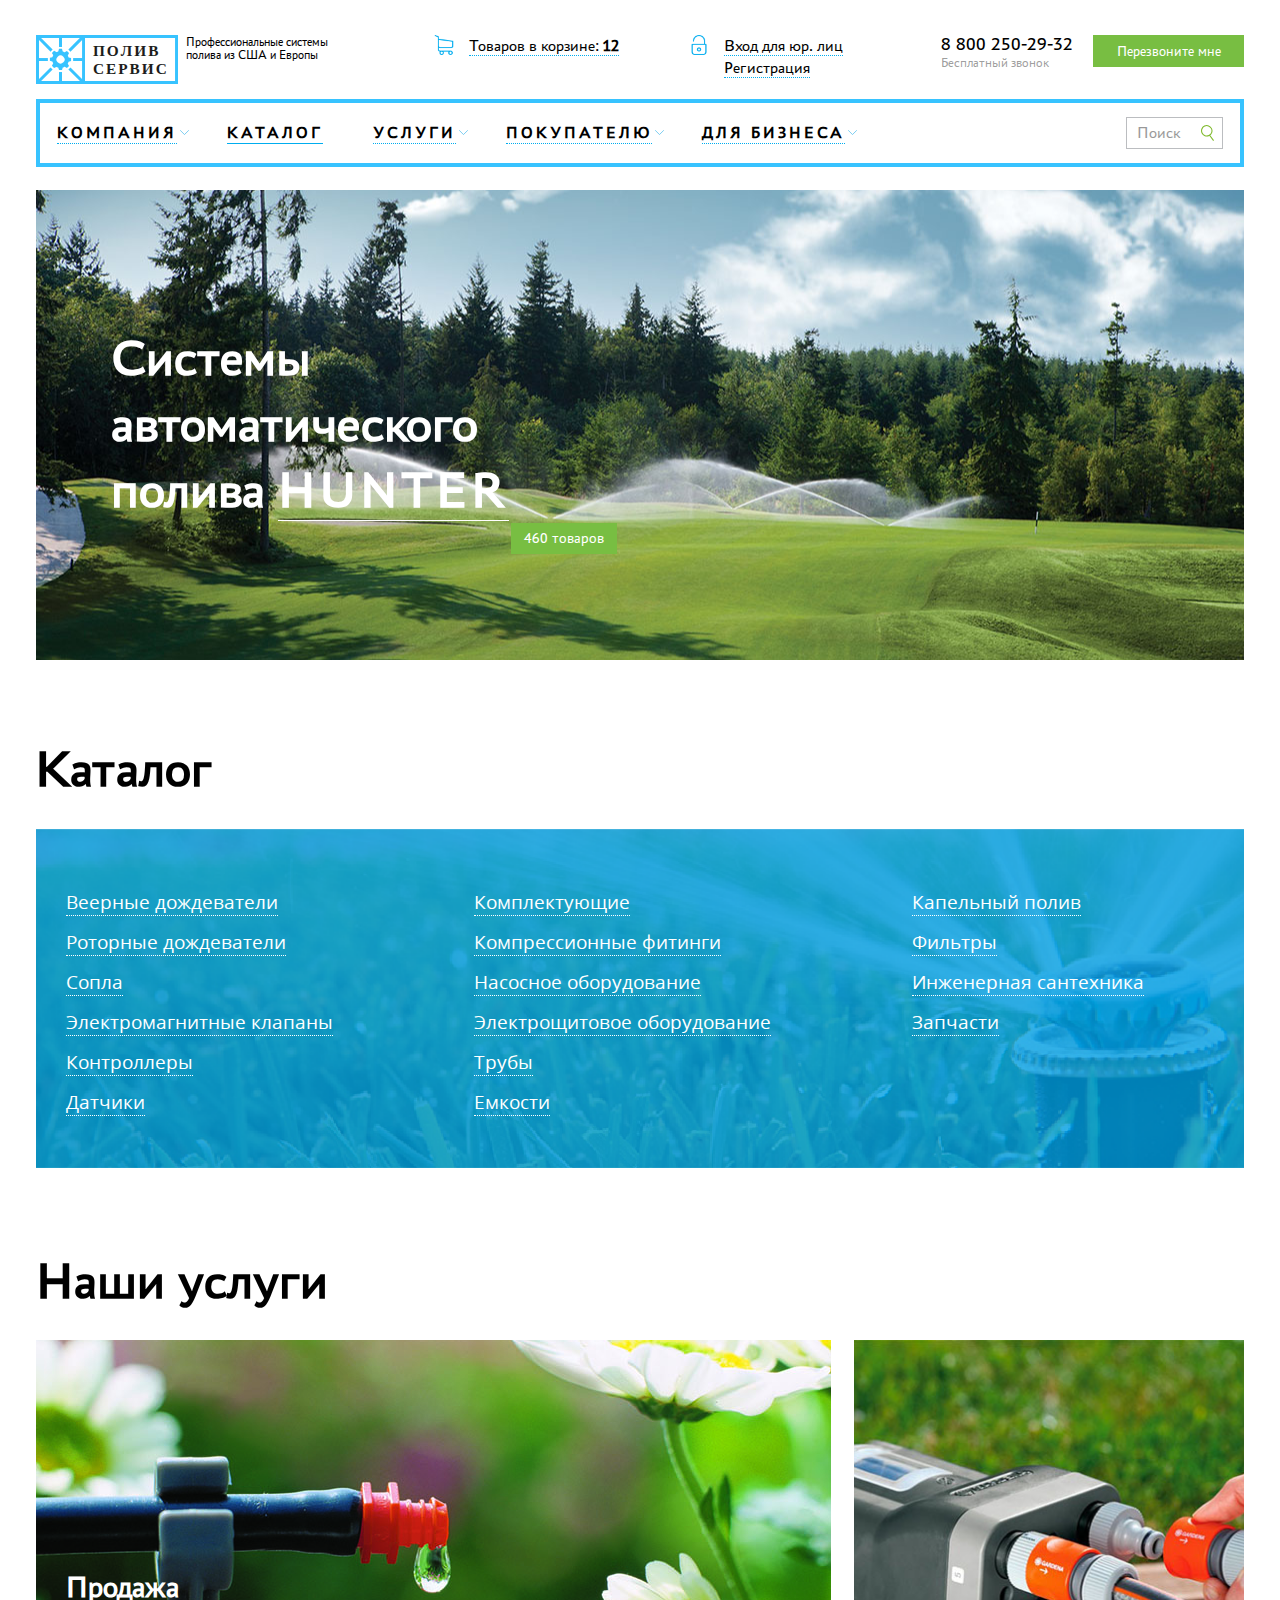
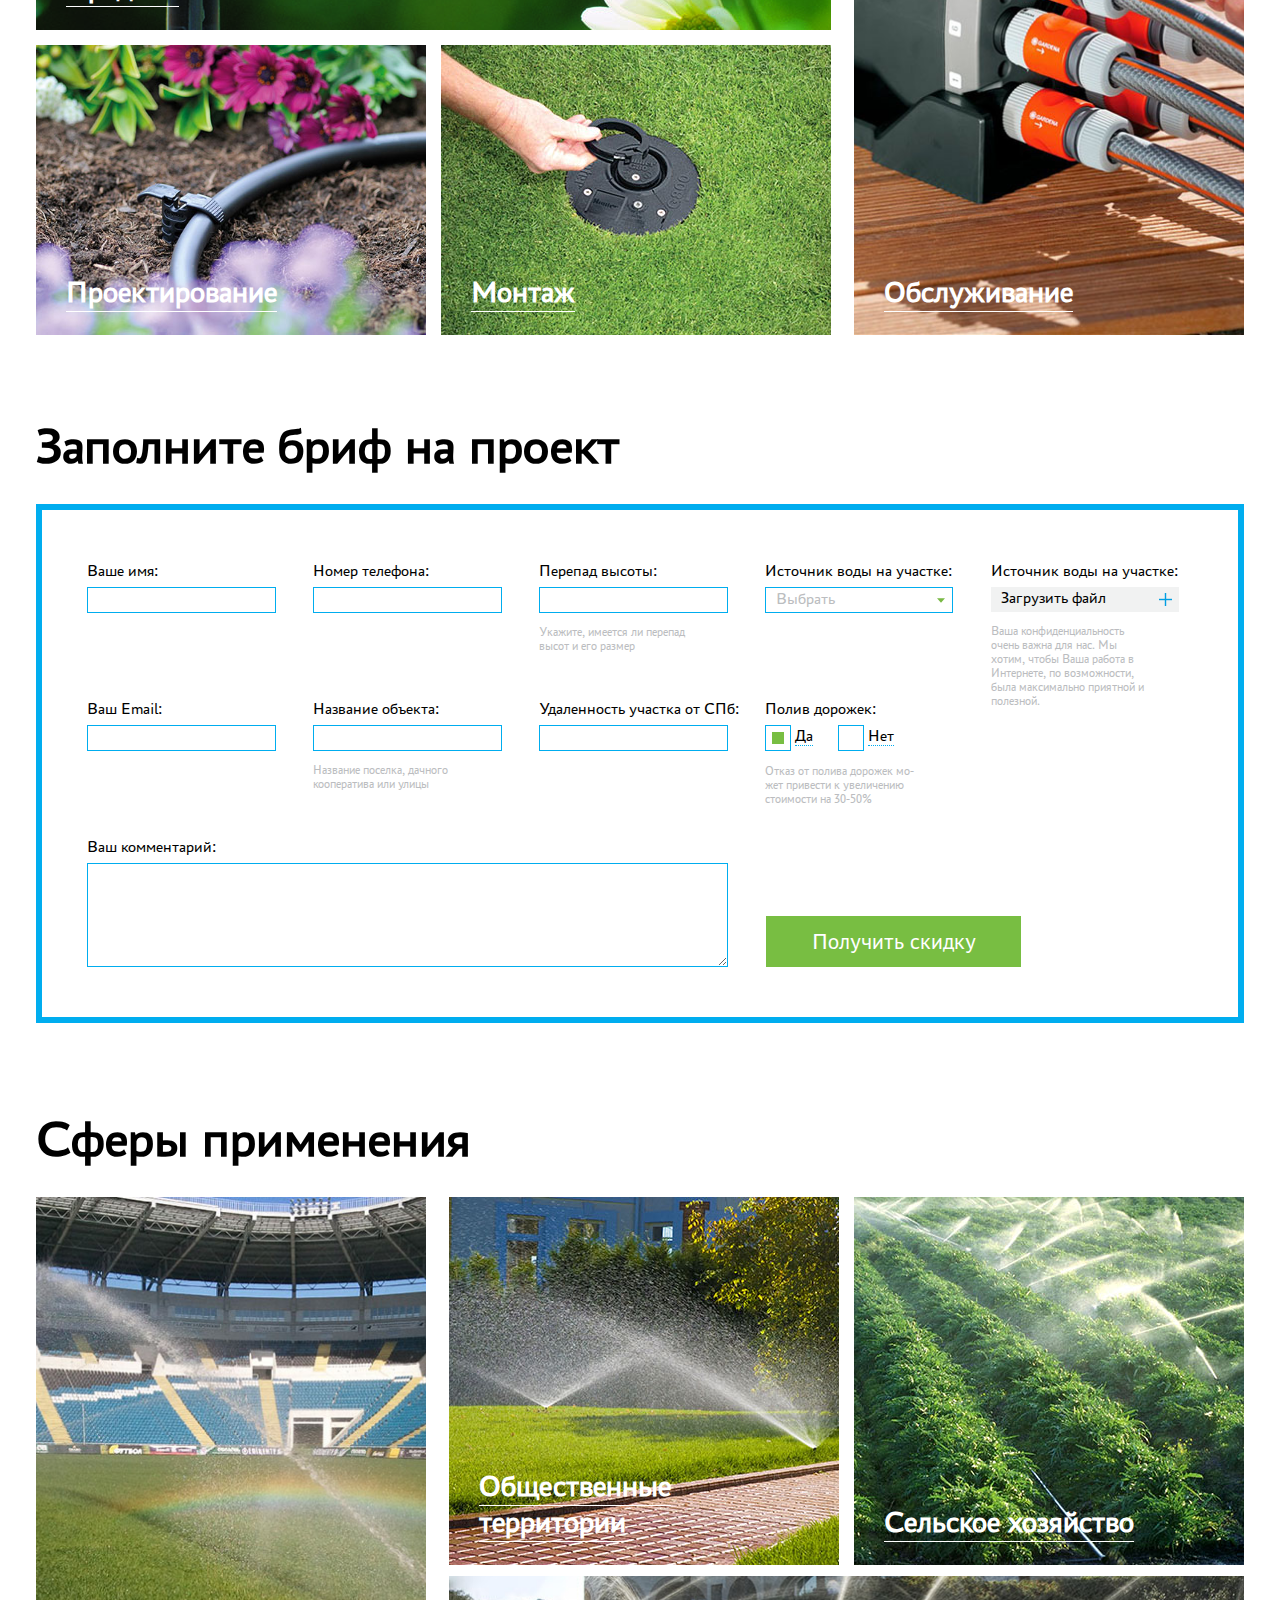
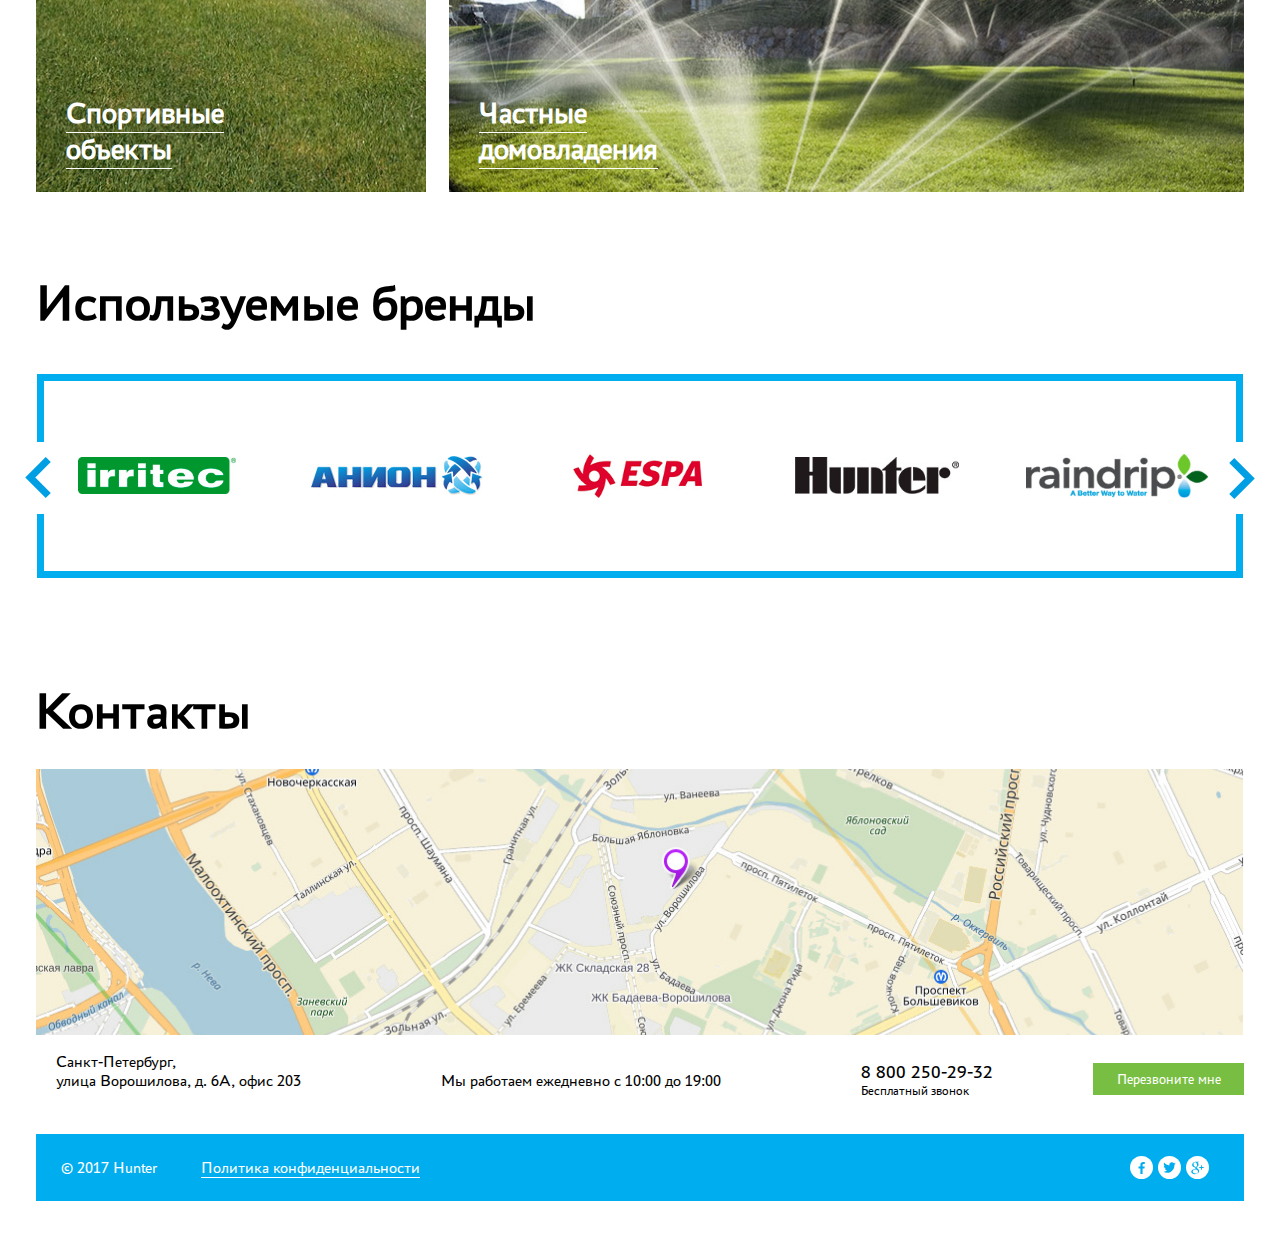
==== commit 8396d746: "Adaptive main page" ====
--- a/index.html
+++ b/index.html
@@ -129,56 +129,56 @@
       <div class="catalog__wrap">
         <ul class="catalog__list">
           <li class="catalog__item">
-            <a href="#" class="catalog__link">Веерные дождеватели</a>
-          </li>
-          <li class="catalog__item">
-            <a href="#" class="catalog__link">Роторные дождеватели</a>
-          </li>
-          <li class="catalog__item">
-            <a href="#" class="catalog__link">Сопла</a>
-          </li>
-          <li class="catalog__item">
-            <a href="#" class="catalog__link">Электромагнитные клапаны</a>
-          </li>
-          <li class="catalog__item">
-            <a href="#" class="catalog__link">Контроллеры</a>
-          </li>
-          <li class="catalog__item">
-            <a href="#" class="catalog__link">Датчики</a>
+            <a href="#" class="catalog__link"><span>Веерные дождеватели</span></a>
+          </li>
+          <li class="catalog__item">
+            <a href="#" class="catalog__link"><span>Роторные дождеватели</span></a>
+          </li>
+          <li class="catalog__item">
+            <a href="#" class="catalog__link"><span>Сопла</span></a>
+          </li>
+          <li class="catalog__item">
+            <a href="#" class="catalog__link"><span>Электромагнитные клапаны</span></a>
+          </li>
+          <li class="catalog__item">
+            <a href="#" class="catalog__link"><span>Контроллеры</span></a>
+          </li>
+          <li class="catalog__item">
+            <a href="#" class="catalog__link"><span>Датчики</span></a>
           </li>
         </ul>
         <ul class="catalog__list">
           <li class="catalog__item">
-            <a href="#" class="catalog__link">Комплектующие</a>
-          </li>
-          <li class="catalog__item">
-            <a href="#" class="catalog__link">Компрессионные фитинги</a>
-          </li>
-          <li class="catalog__item">
-            <a href="#" class="catalog__link">Насосное оборудование</a>
-          </li>
-          <li class="catalog__item">
-            <a href="#" class="catalog__link">Электрощитовое оборудование</a>
-          </li>
-          <li class="catalog__item">
-            <a href="#" class="catalog__link">Трубы</a>
-          </li>
-          <li class="catalog__item">
-            <a href="#" class="catalog__link">Емкости</a>
+            <a href="#" class="catalog__link"><span>Комплектующие</span></a>
+          </li>
+          <li class="catalog__item">
+            <a href="#" class="catalog__link"><span>Компрессионные фитинги</span></a>
+          </li>
+          <li class="catalog__item">
+            <a href="#" class="catalog__link"><span>Насосное оборудование</span></a>
+          </li>
+          <li class="catalog__item">
+            <a href="#" class="catalog__link"><span>Электрощитовое оборудование</span></a>
+          </li>
+          <li class="catalog__item">
+            <a href="#" class="catalog__link"><span>Трубы</span></a>
+          </li>
+          <li class="catalog__item">
+            <a href="#" class="catalog__link"><span>Емкости</span></a>
           </li>
         </ul>
         <ul class="catalog__list">
           <li class="catalog__item">
-            <a href="#" class="catalog__link">Капельный полив</a>
-          </li>
-          <li class="catalog__item">
-            <a href="#" class="catalog__link">Фильтры</a>
-          </li>
-          <li class="catalog__item">
-            <a href="#" class="catalog__link">Инженерная сантехника</a>
-          </li>
-          <li class="catalog__item">
-            <a href="#" class="catalog__link">Запчасти</a>
+            <a href="#" class="catalog__link"><span>Капельный полив</span></a>
+          </li>
+          <li class="catalog__item">
+            <a href="#" class="catalog__link"><span>Фильтры</span></a>
+          </li>
+          <li class="catalog__item">
+            <a href="#" class="catalog__link"><span>Инженерная сантехника</span></a>
+          </li>
+          <li class="catalog__item">
+            <a href="#" class="catalog__link"><span>Запчасти</span></a>
           </li>
         </ul>
       </div>
@@ -270,7 +270,7 @@
                 <input type="radio" name="water" id="water-no" class="brief__radio">
                 <label for="water-no" class="brief__label brief__label--radio"><span>Нет</span></label>
               </div>
-              <span class="brief__comment">Отказ от полива дорожек мо-<br>жет привести к увеличению стоимости на 30-50%</span>
+              <span class="brief__comment brief__comment--radio">Отказ от полива дорожек мо-<br>жет привести к увеличению стоимости на 30-50%</span>
             </div>
           </div>
         </div>
@@ -285,8 +285,8 @@
       </form>
     </section>
     
-    <section class="service wrapper">
-      <h2 class="title-h2">Сферы применения</h2>
+    <section class="service service--app wrapper">
+      <h2 class="title-h2 service__h2">Сферы применения</h2>
       <div class="service__list">
         <a href="#" class="service__item service__item--tall">
           <img src="img/application-img-1.jpg" alt="Обслуживание" class="service__img service__img--tall" width="390">
@@ -338,8 +338,8 @@
       <h2 class="title-h2">Контакты</h2>
       <div class="contacts__map" id="map"></div>
       <div class="contacts__wrap">
-        <address class="contacts__text">Санкт-Петербург,<br>улица Ворошилова, д. 6А, офис 203</address>
-        <p class="contacts__info">Мы работаем ежедневно с 10:00 до 19:00</p>
+        <address class="contacts__text">Санкт-Петербург,<br>улица Ворошилова, д.&nbsp;6А, офис 203</address>
+        <p class="contacts__text contacts__info">Мы работаем ежедневно с 10:00 до 19:00</p>
         <div class="call contacts__info">
           <a href="Tel:+78002502932" class="call__phone">
             <p class="call__number">8 800 250-29-32</p>
--- a/css/style.min.css
+++ b/css/style.min.css
@@ -1,3 +1,3 @@
 @font-face{font-weight:400;font-family:"PT Astra Sans";font-style:normal;src:url(../fonts/PTAstraSans-Regular.woff2) format("woff2"),url(../fonts/PTAstraSans-Regular.woff) format("woff")}@font-face{font-weight:400;font-family:"Open Sans";font-style:normal;src:url(../fonts/opensans.woff2) format("woff2"),url(../fonts/opensans.woff) format("woff")}@font-face{font-weight:400;font-family:"Minion Pro";font-style:normal;src:url(../fonts/MinionPro-Regular.woff2) format("woff2"),url(../fonts/MinionPro-Regular.woff) format("woff")}
 /*! normalize.css v4.1.1 | MIT License | github.com/necolas/normalize.css */
-@keyframes swiper-preloader-spin{to{transform:rotate(360deg)}}html{font-family:sans-serif;-ms-text-size-adjust:100%;-webkit-text-size-adjust:100%;box-sizing:border-box}body{margin:0;font-family:"PT Astra Sans","Arial",sans-serif;font-size:16px;line-height:22px;font-weight:400}.menu__item:hover .menu__sublist-wrap,article,aside,details,figcaption,figure,footer,header,main,menu,nav,section,summary{display:block}audio,canvas,progress,video{display:inline-block}audio:not([controls]){display:none;height:0}progress,sub,sup{vertical-align:baseline}[hidden],template{display:none}a{background-color:transparent;-webkit-text-decoration-skip:objects;text-decoration:none}a:active,a:hover{outline-width:0}abbr[title]{border-bottom:none;text-decoration:underline dotted}b,strong{font-weight:bolder}dfn{font-style:italic}h1{font-size:2em;margin:.67em 0}mark{background-color:#ff0;color:#000}small{font-size:80%}sub,sup{font-size:75%;line-height:0;position:relative}sub{bottom:-.25em}sup{top:-.5em}img{border-style:none;max-width:100%;height:auto}svg:not(:root){overflow:hidden}code,kbd,pre,samp{font-family:monospace,monospace;font-size:1em}figure{margin:1em 40px}hr{box-sizing:content-box;height:0;overflow:visible}button,input{margin:0;overflow:visible}select,textarea{font:inherit;margin:0}optgroup{font-weight:700}button,select{text-transform:none}[type=reset],[type=submit],button,html [type=button]{-webkit-appearance:button}[type=button]::-moz-focus-inner,[type=reset]::-moz-focus-inner,[type=submit]::-moz-focus-inner,button::-moz-focus-inner{border-style:none;padding:0}[type=button]:-moz-focusring,[type=reset]:-moz-focusring,[type=submit]:-moz-focusring,button:-moz-focusring{outline:1px dotted ButtonText}fieldset{border:1px solid silver;margin:0 2px;padding:.35em .625em .75em}legend{color:inherit;display:table;max-width:100%;white-space:normal}textarea{overflow:auto}[type=checkbox],[type=radio],legend{box-sizing:border-box;padding:0}[type=number]::-webkit-inner-spin-button,[type=number]::-webkit-outer-spin-button{height:auto}[type=search]{-webkit-appearance:textfield;outline-offset:-2px}[type=search]::-webkit-search-cancel-button,[type=search]::-webkit-search-decoration{-webkit-appearance:none}::-webkit-input-placeholder{color:inherit;opacity:.54}::-webkit-file-upload-button{-webkit-appearance:button;font:inherit}.visually-hidden{position:absolute;width:1px;height:1px;margin:-1px;border:0;padding:0;clip:rect(0 0 0 0);overflow:hidden}*,:after,:before{box-sizing:inherit}ul{margin:0;padding:0;list-style-type:none}button,input{font:inherit}button{cursor:pointer;border:0}.wrapper{width:1208px;margin:0 auto}.header__top,.logo{display:-ms-flexbox;display:flex;-ms-flex-align:start;align-items:flex-start}.header__top{padding-top:35px;padding-bottom:15px;-ms-flex-pack:justify;justify-content:space-between}.logo{-ms-flex-pack:start;justify-content:flex-start}.logo__text{margin:0 0 0 8px;width:150px;font-size:12px;line-height:1.1}.call{display:-ms-flexbox;display:flex;-ms-flex-pack:end;justify-content:flex-end;-ms-flex-align:stretch;align-items:stretch}.call__phone{color:#000;line-height:1;margin-right:100px}.call__phone--header{margin-right:20px}.call__phone--header .call__text{color:rgba(0,0,0,.4)}.call__number{margin:0;font-size:19px}.call__text{font-size:13px}.btn{background-color:#78be42;color:#fff;width:151px;height:32px;font-size:14px}.btn:active,.btn:hover{opacity:.8}.user{display:-ms-flexbox;display:flex;-ms-flex-pack:start;justify-content:flex-start;-ms-flex-align:start;align-items:flex-start}.user__link{display:block;color:#000;padding-left:35px;position:relative}.user__link span{border-bottom:1px dotted #00adef}.user__link:active span,.user__link:hover span{border-bottom:1px solid #00adef}.user__link::before{content:"";position:absolute;top:0;left:0;width:20px;height:20px;background-repeat:no-repeat;background-size:contain;background-position:center}.user__link--cart{margin-right:70px}.user__link--cart::before{background-image:url(../img/icon-cart.png)}.user__link--login::before{background-image:url(../img/icon-padlock.png)}.menu{display:-ms-flexbox;display:flex;-ms-flex-pack:justify;justify-content:space-between;-ms-flex-align:center;align-items:center;padding:14px 17px;border:4px solid #37c3ff}.menu__btn{display:none}.menu__list{display:-ms-flexbox;display:flex}.menu__link{color:#000;text-transform:uppercase;font-weight:700;letter-spacing:3px;padding-bottom:1px;border-bottom:1px dotted #00adef}.brief__label--radio:active span,.brief__label--radio:hover span,.menu__link--active,.menu__link:active,.menu__link:hover{border-bottom:1px solid #00adef}.menu__item{margin-left:50px;position:relative}.menu__item:first-child{margin-left:0}.menu__drop{display:none}.menu__arrow{display:block;position:absolute;top:3px;right:-15px;width:15px;height:15px;background-image:url(../img/icon-arrow.svg);background-size:9px 5px;background-repeat:no-repeat;background-position:center}.menu__sublink{font-size:14px;color:#000;line-height:40px;display:block;width:100%;border-bottom:1px dotted #bbbdc0}.menu__sublink:active,.menu__sublink:hover{color:#00adef}.menu__subitem:last-child .menu__sublink{border-bottom:none}.menu__sublist-wrap{display:none;position:absolute;top:15px;left:50%;transform:translateX(-50%);z-index:5;padding-top:20px}.menu__sublist,.menu__sublist::after{background-color:#fff;border:1px solid #bbbdc0}.menu__sublist{padding:0 20px;min-width:166px}.menu__sublist::after{content:"";position:absolute;top:18px;left:50%;width:15px;height:15px;border-right:none;border-bottom:none;transform:rotate(45deg) translateX(-50%)}.search__wrap{display:-ms-flexbox;display:flex;-ms-flex-pack:end;justify-content:flex-end;-ms-flex-align:center;align-items:center;border:1px solid #bbbdc0}.search__input{border:0;padding:0 10px;width:65px;outline:0}.search__input:-ms-input-placeholder{opacity:.4}.search__input::placeholder{opacity:.4}.promo,.search__btn{background-repeat:no-repeat;background-position:center}.search__btn{width:30px;height:30px;background-color:transparent;background-image:url(../img/icon-search.svg);background-size:13px 16px}.promo{min-height:470px;padding-top:100px;padding-left:75px;margin-top:23px;margin-bottom:78px;background-image:url(../img/bg-main.jpg);background-size:cover}.promo__h1{font-size:52px;line-height:66px;color:#fff;font-weight:700}.promo__h1 span{letter-spacing:3px;border-bottom:1px solid #fff}.promo__text{position:relative;max-width:400px}.promo__link{position:absolute;top:100%;left:100%;font-size:15px;color:#fff;text-align:center;line-height:31px;width:106px;background-color:#78be42}.promo__link:active,.promo__link:hover{opacity:.8}.catalog{margin-bottom:80px}.catalog__wrap{display:-ms-flexbox;display:flex;-ms-flex-pack:justify;justify-content:space-between;-ms-flex-align:start;align-items:flex-start;padding:55px 90px 48px 30px;background-image:url(../img/bg-main-blue.png);background-repeat:no-repeat;background-position:center;background-size:cover}.catalog__link{color:#fff;font-size:19px;line-height:40px;font-family:"Open Sans","Arial",sans-serif;border-bottom:1px dotted #fff}.catalog__link:active,.catalog__link:hover,.title-h3 span{border-bottom:1px solid #fff}.catalog__list{padding-right:10px}.title-h2,h2{font-size:52px;line-height:1.2;margin-top:0;margin-bottom:27px}.title-h3{font-size:30px;line-height:36px;color:#fff}.title-h3 span{padding-bottom:2px}.service{margin-bottom:80px}.service__item{display:-ms-flexbox;display:flex;-ms-flex-pack:center;justify-content:center;-ms-flex-align:center;align-items:center;position:relative;overflow:hidden;width:390px;height:290px}.service__item--wide{width:795px}.service__item--tall{height:595px}.service__item--bottom{margin-top:auto}.service__item--bottom-app{height:216px;margin-top:auto}.service__item--application{height:368px}.service__item:active,.service__item:hover{outline:6px solid #00adef;outline-offset:-6px}.service__list,.service__wrap{display:-ms-flexbox;display:flex;-ms-flex-pack:justify;justify-content:space-between;-ms-flex-align:stretch;align-items:stretch;width:100%}.service__wrap{-ms-flex-wrap:wrap;flex-wrap:wrap;width:795px}.service__title{max-width:270px;margin:0;position:absolute;bottom:25px;left:30px}.service__img{display:block;max-width:none}.service__img--wide{width:795px;height:auto}.service__img--tall{height:595px;width:auto}.service__img--application{height:368px;width:auto}.brief{margin-bottom:85px}.brief__form{padding:50px 45px;border:6px solid #00adef}.brief__content,.brief__wrap{display:-ms-flexbox;display:flex;-ms-flex-pack:start;justify-content:flex-start}.brief__content{-ms-flex-wrap:wrap;flex-wrap:wrap}.brief__label{display:block;padding-bottom:5px}.brief__label--radio{cursor:pointer;position:relative;margin-right:25px;padding-left:30px}.brief__label--radio span{border-bottom:1px dotted #00adef}.brief__label--radio::before{content:"";position:absolute;top:0;left:0;width:26px;height:26px;border:1px solid #00adef}.brief__label--radio::after{display:none;content:"";position:absolute;top:7px;left:7px;width:12px;height:12px;background-color:#78be42}.brief__label--source{cursor:pointer}.brief__label--source:active,.brief__label--source:hover{color:#78be42}.brief__input{width:189px;height:26px;border:1px solid #00adef;margin-right:37px;padding:0 10px}.brief__comment{display:block;font-size:12px;line-height:14px;color:#bbbdc0;padding-top:12px;max-width:155px}.brief__comment--margin{margin-bottom:45px}.brief__area{display:block;border:1px solid #00adef;padding:10px;width:641px;height:104px;margin-right:38px}.brief__btn{font-size:22px;line-height:27px;width:255px;min-height:51px;margin-top:auto}.brief__field{position:relative}.brief__field--wide{margin-top:-40px}.brief__drop,.brief__file,.brief__radio{display:none}.brief__drop:checked~.brief__source,.brief__radio:checked+.brief__label--radio::after{display:block}.brief__select,.brief__source{width:188px;border:1px solid #00adef}.brief__select{color:#bbbdc0;height:26px;padding-left:10px;margin-right:38px;background-image:url(../img/icon-select.svg);background-repeat:no-repeat;background-size:8px 5px;background-position:96% center;cursor:pointer;display:block}.brief__source{display:none;position:absolute;top:53px;left:0;padding:0 10px;background-color:#fff;border-top:none;z-index:5}.brief__upload{display:block;width:188px;height:25px;background-color:#f1f2f2;padding-left:10px;background-image:url(../img/icon-plus.svg);background-repeat:no-repeat;background-size:13px 13px;background-position:96% center;cursor:pointer}.swiper-container{margin-left:auto;margin-right:auto;position:relative;overflow:hidden;z-index:1}.swiper-container-no-flexbox .swiper-slide{float:left}.swiper-container-vertical>.swiper-wrapper{-ms-flex-direction:column;flex-direction:column}.swiper-slide,.swiper-wrapper{width:100%;height:100%;position:relative}.swiper-wrapper{z-index:1;display:-ms-flexbox;display:flex;transition-property:transform;box-sizing:content-box}.swiper-container-android .swiper-slide,.swiper-wrapper{transform:translate3d(0,0,0)}.swiper-container-multirow>.swiper-wrapper{-webkit-box-lines:multiple;-moz-box-lines:multiple;-ms-flex-wrap:wrap;flex-wrap:wrap}.swiper-container-free-mode>.swiper-wrapper{transition-timing-function:ease-out;margin:0 auto}.swiper-slide{-webkit-flex-shrink:0;-ms-flex:0 0 auto;-ms-flex-negative:0;flex-shrink:0}.swiper-container-autoheight,.swiper-container-autoheight .swiper-slide{height:auto}.swiper-container-autoheight .swiper-wrapper{-ms-flex-align:start;align-items:flex-start;transition-property:transform,height}.swiper-container .swiper-notification{position:absolute;left:0;top:0;pointer-events:none;opacity:0;z-index:-1000}.swiper-wp8-horizontal{-ms-touch-action:pan-y;touch-action:pan-y}.swiper-wp8-vertical{-ms-touch-action:pan-x;touch-action:pan-x}.swiper-button-next,.swiper-button-prev{position:absolute;top:45%;width:26px;height:72px;margin-top:-22px;z-index:10;cursor:pointer;background-color:#fff;background-size:26px 41px;background-position:center;background-repeat:no-repeat}.swiper-button-next.swiper-button-disabled,.swiper-button-prev.swiper-button-disabled{opacity:.35;cursor:auto;pointer-events:none}.swiper-button-prev,.swiper-container-rtl .swiper-button-next{left:0;right:auto}.swiper-button-prev,.swiper-button-prev.swiper-button-black,.swiper-button-prev.swiper-button-white,.swiper-container-rtl .swiper-button-next,.swiper-container-rtl .swiper-button-next.swiper-button-black,.swiper-container-rtl .swiper-button-next.swiper-button-white{background-image:url(../img/icon-arrow-next.svg);transform:rotate(180deg)}.swiper-button-next,.swiper-container-rtl .swiper-button-prev{background-image:url(../img/icon-arrow-next.svg);right:0;left:auto}.swiper-button-next.swiper-button-black,.swiper-button-next.swiper-button-white,.swiper-container-rtl .swiper-button-prev.swiper-button-black,.swiper-container-rtl .swiper-button-prev.swiper-button-white{background-image:url(../img/icon-arrow-next.svg)}.swiper-pagination{position:absolute;text-align:center;transition:300ms;transform:translate3d(0,0,0);z-index:10}.swiper-pagination.swiper-pagination-hidden{opacity:0}.swiper-container-horizontal>.swiper-pagination-bullets,.swiper-pagination-custom,.swiper-pagination-fraction{bottom:10px;left:0;width:100%}.swiper-pagination-bullet{width:8px;height:8px;display:inline-block;border-radius:100%;background:#000;opacity:.2}button.swiper-pagination-bullet{border:0;margin:0;padding:0;box-shadow:none;-moz-appearance:none;-ms-appearance:none;-webkit-appearance:none;appearance:none}.swiper-pagination-clickable .swiper-pagination-bullet{cursor:pointer}.swiper-pagination-white .swiper-pagination-bullet,.swiper-pagination-white .swiper-pagination-bullet-active{background:#fff}.swiper-pagination-bullet-active{opacity:1;background:#007aff}.swiper-pagination-black .swiper-pagination-bullet-active{background:#000}.swiper-container-vertical>.swiper-pagination-bullets{right:10px;top:50%;transform:translate3d(0,-50%,0)}.swiper-container-vertical>.swiper-pagination-bullets .swiper-pagination-bullet{margin:5px 0;display:block}.swiper-container-horizontal>.swiper-pagination-bullets .swiper-pagination-bullet{margin:0 5px}.swiper-pagination-progress{background:rgba(0,0,0,.25);position:absolute}.swiper-pagination-progress .swiper-pagination-progressbar{background:#007aff;position:absolute;left:0;top:0;width:100%;height:100%;transform:scale(0);transform-origin:left top}.swiper-container-rtl .swiper-pagination-progress .swiper-pagination-progressbar{transform-origin:right top}.swiper-container-horizontal>.swiper-pagination-progress{width:100%;height:4px;left:0;top:0}.swiper-container-vertical>.swiper-pagination-progress{width:4px;height:100%;left:0;top:0}.swiper-pagination-progress.swiper-pagination-white{background:rgba(255,255,255,.5)}.swiper-pagination-progress.swiper-pagination-white .swiper-pagination-progressbar{background:#fff}.swiper-pagination-progress.swiper-pagination-black .swiper-pagination-progressbar{background:#000}.swiper-container-3d{-o-perspective:1200px;perspective:1200px}.swiper-container-3d .swiper-cube-shadow,.swiper-container-3d .swiper-slide,.swiper-container-3d .swiper-slide-shadow-bottom,.swiper-container-3d .swiper-slide-shadow-left,.swiper-container-3d .swiper-slide-shadow-right,.swiper-container-3d .swiper-slide-shadow-top,.swiper-container-3d .swiper-wrapper{transform-style:preserve-3d}.swiper-container-3d .swiper-slide-shadow-bottom,.swiper-container-3d .swiper-slide-shadow-left,.swiper-container-3d .swiper-slide-shadow-right,.swiper-container-3d .swiper-slide-shadow-top{position:absolute;left:0;top:0;width:100%;height:100%;pointer-events:none;z-index:10}.swiper-container-3d .swiper-slide-shadow-left{background-image:linear-gradient(to left,rgba(0,0,0,.5),transparent)}.swiper-container-3d .swiper-slide-shadow-right{background-image:linear-gradient(to right,rgba(0,0,0,.5),transparent)}.swiper-container-3d .swiper-slide-shadow-top{background-image:linear-gradient(to top,rgba(0,0,0,.5),transparent)}.swiper-container-3d .swiper-slide-shadow-bottom{background-image:linear-gradient(to bottom,rgba(0,0,0,.5),transparent)}.swiper-container-coverflow .swiper-wrapper,.swiper-container-flip .swiper-wrapper{-ms-perspective:1200px}.swiper-container-cube,.swiper-container-flip{overflow:visible}.swiper-container-cube .swiper-slide,.swiper-container-flip .swiper-slide{pointer-events:none;-webkit-backface-visibility:hidden;backface-visibility:hidden;z-index:1}.swiper-container-cube .swiper-slide .swiper-slide,.swiper-container-flip .swiper-slide .swiper-slide{pointer-events:none}.swiper-container-cube .swiper-slide-active .swiper-slide-active,.swiper-container-flip .swiper-slide-active,.swiper-container-flip .swiper-slide-active .swiper-slide-active{pointer-events:auto}.swiper-container-cube .swiper-slide-shadow-bottom,.swiper-container-cube .swiper-slide-shadow-left,.swiper-container-cube .swiper-slide-shadow-right,.swiper-container-cube .swiper-slide-shadow-top,.swiper-container-flip .swiper-slide-shadow-bottom,.swiper-container-flip .swiper-slide-shadow-left,.swiper-container-flip .swiper-slide-shadow-right,.swiper-container-flip .swiper-slide-shadow-top{z-index:0;-webkit-backface-visibility:hidden;backface-visibility:hidden}.swiper-container-cube .swiper-slide{visibility:hidden;transform-origin:0 0;width:100%;height:100%}.swiper-container-cube.swiper-container-rtl .swiper-slide{transform-origin:100% 0}.swiper-container-cube .swiper-slide-active,.swiper-container-cube .swiper-slide-next,.swiper-container-cube .swiper-slide-next+.swiper-slide,.swiper-container-cube .swiper-slide-prev{pointer-events:auto;visibility:visible}.swiper-container-cube .swiper-cube-shadow{position:absolute;left:0;bottom:0;width:100%;height:100%;background:#000;opacity:.6;filter:blur(50px);z-index:0}.swiper-container-fade.swiper-container-free-mode .swiper-slide{transition-timing-function:ease-out}.swiper-container-fade .swiper-slide{pointer-events:none;transition-property:opacity}.swiper-container-fade .swiper-slide .swiper-slide{pointer-events:none}.swiper-container-fade .swiper-slide-active,.swiper-container-fade .swiper-slide-active .swiper-slide-active{pointer-events:auto}.swiper-zoom-container{width:100%;height:100%;display:-ms-flexbox;display:flex;-ms-flex-pack:center;justify-content:center;-ms-flex-align:center;align-items:center;text-align:center}.swiper-zoom-container>canvas,.swiper-zoom-container>img,.swiper-zoom-container>svg{max-width:100%;max-height:100%;object-fit:contain}.swiper-scrollbar{border-radius:10px;position:relative;-ms-touch-action:none;background:rgba(0,0,0,.1)}.swiper-container-horizontal>.swiper-scrollbar{position:absolute;left:1%;bottom:3px;z-index:50;height:5px;width:98%}.swiper-container-vertical>.swiper-scrollbar{position:absolute;right:3px;top:1%;z-index:50;width:5px;height:98%}.swiper-scrollbar-drag{height:100%;width:100%;position:relative;background:rgba(0,0,0,.5);border-radius:10px;left:0;top:0}.swiper-scrollbar-cursor-drag{cursor:move}.swiper-lazy-preloader{width:42px;height:42px;position:absolute;left:50%;top:50%;margin-left:-21px;margin-top:-21px;z-index:10;transform-origin:50%;animation:swiper-preloader-spin 1s steps(12,end) infinite}.swiper-lazy-preloader:after{display:block;content:"";width:100%;height:100%;background-image:url("data:image/svg+xml;charset=utf-8,%3Csvg%20viewBox%3D'0%200%20120%20120'%20xmlns%3D'http%3A%2F%2Fwww.w3.org%2F2000%2Fsvg'%20xmlns%3Axlink%3D'http%3A%2F%2Fwww.w3.org%2F1999%2Fxlink'%3E%3Cdefs%3E%3Cline%20id%3D'l'%20x1%3D'60'%20x2%3D'60'%20y1%3D'7'%20y2%3D'27'%20stroke%3D'%236c6c6c'%20stroke-width%3D'11'%20stroke-linecap%3D'round'%2F%3E%3C%2Fdefs%3E%3Cg%3E%3Cuse%20xlink%3Ahref%3D'%23l'%20opacity%3D'.27'%2F%3E%3Cuse%20xlink%3Ahref%3D'%23l'%20opacity%3D'.27'%20transform%3D'rotate(30%2060%2C60)'%2F%3E%3Cuse%20xlink%3Ahref%3D'%23l'%20opacity%3D'.27'%20transform%3D'rotate(60%2060%2C60)'%2F%3E%3Cuse%20xlink%3Ahref%3D'%23l'%20opacity%3D'.27'%20transform%3D'rotate(90%2060%2C60)'%2F%3E%3Cuse%20xlink%3Ahref%3D'%23l'%20opacity%3D'.27'%20transform%3D'rotate(120%2060%2C60)'%2F%3E%3Cuse%20xlink%3Ahref%3D'%23l'%20opacity%3D'.27'%20transform%3D'rotate(150%2060%2C60)'%2F%3E%3Cuse%20xlink%3Ahref%3D'%23l'%20opacity%3D'.37'%20transform%3D'rotate(180%2060%2C60)'%2F%3E%3Cuse%20xlink%3Ahref%3D'%23l'%20opacity%3D'.46'%20transform%3D'rotate(210%2060%2C60)'%2F%3E%3Cuse%20xlink%3Ahref%3D'%23l'%20opacity%3D'.56'%20transform%3D'rotate(240%2060%2C60)'%2F%3E%3Cuse%20xlink%3Ahref%3D'%23l'%20opacity%3D'.66'%20transform%3D'rotate(270%2060%2C60)'%2F%3E%3Cuse%20xlink%3Ahref%3D'%23l'%20opacity%3D'.75'%20transform%3D'rotate(300%2060%2C60)'%2F%3E%3Cuse%20xlink%3Ahref%3D'%23l'%20opacity%3D'.85'%20transform%3D'rotate(330%2060%2C60)'%2F%3E%3C%2Fg%3E%3C%2Fsvg%3E");background-position:50%;background-size:100%;background-repeat:no-repeat}.swiper-lazy-preloader-white:after{background-image:url("data:image/svg+xml;charset=utf-8,%3Csvg%20viewBox%3D'0%200%20120%20120'%20xmlns%3D'http%3A%2F%2Fwww.w3.org%2F2000%2Fsvg'%20xmlns%3Axlink%3D'http%3A%2F%2Fwww.w3.org%2F1999%2Fxlink'%3E%3Cdefs%3E%3Cline%20id%3D'l'%20x1%3D'60'%20x2%3D'60'%20y1%3D'7'%20y2%3D'27'%20stroke%3D'%23fff'%20stroke-width%3D'11'%20stroke-linecap%3D'round'%2F%3E%3C%2Fdefs%3E%3Cg%3E%3Cuse%20xlink%3Ahref%3D'%23l'%20opacity%3D'.27'%2F%3E%3Cuse%20xlink%3Ahref%3D'%23l'%20opacity%3D'.27'%20transform%3D'rotate(30%2060%2C60)'%2F%3E%3Cuse%20xlink%3Ahref%3D'%23l'%20opacity%3D'.27'%20transform%3D'rotate(60%2060%2C60)'%2F%3E%3Cuse%20xlink%3Ahref%3D'%23l'%20opacity%3D'.27'%20transform%3D'rotate(90%2060%2C60)'%2F%3E%3Cuse%20xlink%3Ahref%3D'%23l'%20opacity%3D'.27'%20transform%3D'rotate(120%2060%2C60)'%2F%3E%3Cuse%20xlink%3Ahref%3D'%23l'%20opacity%3D'.27'%20transform%3D'rotate(150%2060%2C60)'%2F%3E%3Cuse%20xlink%3Ahref%3D'%23l'%20opacity%3D'.37'%20transform%3D'rotate(180%2060%2C60)'%2F%3E%3Cuse%20xlink%3Ahref%3D'%23l'%20opacity%3D'.46'%20transform%3D'rotate(210%2060%2C60)'%2F%3E%3Cuse%20xlink%3Ahref%3D'%23l'%20opacity%3D'.56'%20transform%3D'rotate(240%2060%2C60)'%2F%3E%3Cuse%20xlink%3Ahref%3D'%23l'%20opacity%3D'.66'%20transform%3D'rotate(270%2060%2C60)'%2F%3E%3Cuse%20xlink%3Ahref%3D'%23l'%20opacity%3D'.75'%20transform%3D'rotate(300%2060%2C60)'%2F%3E%3Cuse%20xlink%3Ahref%3D'%23l'%20opacity%3D'.85'%20transform%3D'rotate(330%2060%2C60)'%2F%3E%3C%2Fg%3E%3C%2Fsvg%3E")}.brand{width:1230px;margin:0 auto 90px}.brand__slider{padding-left:12px;padding-right:12px;outline:7px solid #00adef;outline-offset:-19px}.brand__slide{max-width:240px;height:228px;display:-ms-flexbox;display:flex;-ms-flex-pack:center;justify-content:center;-ms-flex-align:center;align-items:center}.brand__title{padding-left:11px}.contacts{margin-bottom:28px}.contacts__map{width:100%;height:266px;background-image:url(../img/map.png);background-repeat:no-repeat;background-position:center;background-size:cover}.contacts__wrap{display:-ms-flexbox;display:flex;-ms-flex-pack:justify;justify-content:space-between;-ms-flex-align:center;align-items:center;padding-left:20px}.contacts__text{font-style:normal;line-height:19px}.contacts__info{padding-top:20px}.footer{margin-bottom:36px;background-color:#00adef;color:#fff;display:-ms-flexbox;display:flex;-ms-flex-pack:justify;justify-content:space-between;-ms-flex-align:center;align-items:center;min-height:67px;padding-left:25px;padding-right:35px}.footer__link{color:#fff;margin-left:40px;border-bottom:1px solid #fff}.footer__link:active,.footer__link:hover{border-bottom:1px dotted #fff}.social,.social__link{display:-ms-flexbox;display:flex;-ms-flex-align:center;align-items:center}.social__link{-ms-flex-pack:center;justify-content:center;background-color:#fff;border-radius:50%;margin-left:5px;width:23px;height:23px;overflow:hidden}.social__img{max-width:none}+@keyframes swiper-preloader-spin{to{transform:rotate(360deg)}}html{font-family:sans-serif;-ms-text-size-adjust:100%;-webkit-text-size-adjust:100%;box-sizing:border-box}body{margin:0;font-family:"PT Astra Sans","Arial",sans-serif;font-size:16px;line-height:22px;font-weight:400}.menu__item:hover .menu__sublist-wrap,article,aside,details,figcaption,figure,footer,header,main,menu,nav,section,summary{display:block}audio,canvas,progress,video{display:inline-block}audio:not([controls]){display:none;height:0}progress,sub,sup{vertical-align:baseline}[hidden],template{display:none}a{background-color:transparent;-webkit-text-decoration-skip:objects;text-decoration:none}a:active,a:hover{outline-width:0}abbr[title]{border-bottom:none;text-decoration:underline dotted}b,strong{font-weight:bolder}dfn{font-style:italic}h1{font-size:2em;margin:.67em 0}mark{background-color:#ff0;color:#000}small{font-size:80%}sub,sup{font-size:75%;line-height:0;position:relative}sub{bottom:-.25em}sup{top:-.5em}img{border-style:none;max-width:100%;height:auto}svg:not(:root){overflow:hidden}code,kbd,pre,samp{font-family:monospace,monospace;font-size:1em}figure{margin:1em 40px}hr{box-sizing:content-box;height:0;overflow:visible}button,input{margin:0;overflow:visible}select,textarea{font:inherit;margin:0}optgroup{font-weight:700}button,select{text-transform:none}[type=reset],[type=submit],button,html [type=button]{-webkit-appearance:button}[type=button]::-moz-focus-inner,[type=reset]::-moz-focus-inner,[type=submit]::-moz-focus-inner,button::-moz-focus-inner{border-style:none;padding:0}[type=button]:-moz-focusring,[type=reset]:-moz-focusring,[type=submit]:-moz-focusring,button:-moz-focusring{outline:1px dotted ButtonText}fieldset{border:1px solid silver;margin:0 2px;padding:.35em .625em .75em}legend{color:inherit;display:table;max-width:100%;white-space:normal}textarea{overflow:auto}[type=checkbox],[type=radio],legend{box-sizing:border-box;padding:0}[type=number]::-webkit-inner-spin-button,[type=number]::-webkit-outer-spin-button{height:auto}[type=search]{-webkit-appearance:textfield;outline-offset:-2px}[type=search]::-webkit-search-cancel-button,[type=search]::-webkit-search-decoration{-webkit-appearance:none}::-webkit-input-placeholder{color:inherit;opacity:.54}::-webkit-file-upload-button{-webkit-appearance:button;font:inherit}.visually-hidden{position:absolute;width:1px;height:1px;margin:-1px;border:0;padding:0;clip:rect(0 0 0 0);overflow:hidden}*,:after,:before{box-sizing:inherit}ul{margin:0;padding:0;list-style-type:none}button,input{font:inherit}button{cursor:pointer;border:0}.wrapper{width:1208px;margin:0 auto}.header__top,.logo{display:-ms-flexbox;display:flex;-ms-flex-align:start;align-items:flex-start}.header__top{padding-top:35px;padding-bottom:15px;-ms-flex-pack:justify;justify-content:space-between}.logo{-ms-flex-pack:start;justify-content:flex-start}.logo__text{margin:0 0 0 8px;width:150px;font-size:12px;line-height:1.1}.call{display:-ms-flexbox;display:flex;-ms-flex-pack:end;justify-content:flex-end;-ms-flex-align:stretch;align-items:stretch}.call__phone{color:#000;line-height:1;margin-right:100px}.call__phone--header{margin-right:20px}.call__phone--header .call__text{color:rgba(0,0,0,.4)}.call__number{margin:0;font-size:19px}.call__text{font-size:13px}.btn{background-color:#78be42;color:#fff;width:151px;height:32px;font-size:14px}.btn:active,.btn:hover{opacity:.8}.user{display:-ms-flexbox;display:flex;-ms-flex-pack:start;justify-content:flex-start;-ms-flex-align:start;align-items:flex-start}.user__link{display:block;color:#000;padding-left:35px;position:relative}.user__link span{border-bottom:1px dotted #00adef}.user__link:active span,.user__link:hover span{border-bottom:1px solid #00adef}.user__link::before{content:"";position:absolute;top:0;left:0;width:20px;height:20px;background-repeat:no-repeat;background-size:contain;background-position:center}.user__link--cart{margin-right:70px}.user__link--cart::before{background-image:url(../img/icon-cart.png)}.user__link--login::before{background-image:url(../img/icon-padlock.png)}.menu{display:-ms-flexbox;display:flex;-ms-flex-pack:justify;justify-content:space-between;-ms-flex-align:center;align-items:center;padding:14px 17px;border:4px solid #37c3ff}.menu__btn{display:none}.menu__list{display:-ms-flexbox;display:flex}.menu__link{color:#000;text-transform:uppercase;font-weight:700;letter-spacing:3px;padding-bottom:1px;border-bottom:1px dotted #00adef}.brief__label--radio:active span,.brief__label--radio:hover span,.menu__link--active,.menu__link:active,.menu__link:hover{border-bottom:1px solid #00adef}.menu__item{margin-left:50px;position:relative}.menu__item:first-child{margin-left:0}.menu__drop{display:none}.menu__arrow{display:block;position:absolute;top:3px;right:-15px;width:15px;height:15px;background-image:url(../img/icon-arrow.svg);background-size:9px 5px;background-repeat:no-repeat;background-position:center}.menu__sublink{font-size:14px;color:#000;line-height:40px;display:block;width:100%;border-bottom:1px dotted #bbbdc0}.menu__sublink:active,.menu__sublink:hover{color:#00adef}.menu__subitem:last-child .menu__sublink{border-bottom:none}.menu__sublist-wrap{display:none;position:absolute;top:15px;left:50%;transform:translateX(-50%);z-index:5;padding-top:20px}.menu__sublist,.menu__sublist::after{background-color:#fff;border:1px solid #bbbdc0}.menu__sublist{padding:0 20px;min-width:166px}.menu__sublist::after{content:"";position:absolute;top:18px;left:50%;width:15px;height:15px;border-right:none;border-bottom:none;transform:rotate(45deg) translateX(-50%)}.search__wrap{display:-ms-flexbox;display:flex;-ms-flex-pack:end;justify-content:flex-end;-ms-flex-align:center;align-items:center;border:1px solid #bbbdc0}.search__input{border:0;padding:0 10px;width:65px;outline:0}.search__input:-ms-input-placeholder{opacity:.4}.search__input::placeholder{opacity:.4}.promo,.search__btn{background-repeat:no-repeat;background-position:center}.search__btn{width:30px;height:30px;background-color:transparent;background-image:url(../img/icon-search.svg);background-size:13px 16px}.promo{min-height:470px;padding-top:100px;padding-left:75px;margin-top:23px;margin-bottom:78px;background-image:url(../img/bg-main.jpg);background-size:cover}.promo__h1{font-size:52px;line-height:66px;color:#fff;font-weight:700}.promo__h1 span{letter-spacing:3px;border-bottom:1px solid #fff}.promo__text{position:relative;max-width:400px}.promo__link{position:absolute;top:100%;left:100%;font-size:15px;color:#fff;text-align:center;line-height:31px;width:106px;background-color:#78be42}.promo__link:active,.promo__link:hover{opacity:.8}.catalog{margin-bottom:80px}.catalog__wrap{display:-ms-flexbox;display:flex;-ms-flex-pack:justify;justify-content:space-between;-ms-flex-align:start;align-items:flex-start;padding:55px 90px 48px 30px;background-image:url(../img/bg-main-blue.png);background-repeat:no-repeat;background-position:center;background-size:cover}.catalog__link{color:#fff;font-size:19px;line-height:40px;font-family:"Open Sans","Arial",sans-serif;border-bottom:1px dotted #fff}.catalog__link:active,.catalog__link:hover,.title-h3 span{border-bottom:1px solid #fff}.catalog__list{padding-right:10px}.title-h2,h2{font-size:52px;line-height:1.2;margin-top:0;margin-bottom:27px}.title-h3{font-size:30px;line-height:36px;color:#fff}.title-h3 span{padding-bottom:2px}.service{margin-bottom:80px}.service__item{display:-ms-flexbox;display:flex;-ms-flex-pack:center;justify-content:center;-ms-flex-align:center;align-items:center;position:relative;overflow:hidden;width:390px;height:290px}.service__item--wide{width:795px}.service__item--tall{height:595px}.service__item--bottom{margin-top:auto}.service__item--bottom-app{height:216px;margin-top:auto}.service__item--application{height:368px}.service__item:active,.service__item:hover{outline:6px solid #00adef;outline-offset:-6px}.service__list,.service__wrap{display:-ms-flexbox;display:flex;-ms-flex-pack:justify;justify-content:space-between;-ms-flex-align:stretch;align-items:stretch;width:100%}.service__wrap{-ms-flex-wrap:wrap;flex-wrap:wrap;width:795px}.service__title{max-width:270px;margin:0;position:absolute;bottom:25px;left:30px}.service__img{display:block;max-width:none}.service__img--wide{width:795px;height:auto}.service__img--tall{height:595px;width:auto}.service__img--application{height:368px;width:auto}.brief{margin-bottom:85px}.brief__form{padding:50px 45px;border:6px solid #00adef}.brief__content,.brief__wrap{display:-ms-flexbox;display:flex;-ms-flex-pack:start;justify-content:flex-start}.brief__content{-ms-flex-wrap:wrap;flex-wrap:wrap}.brief__label{display:block;padding-bottom:5px}.brief__label--radio{cursor:pointer;position:relative;margin-right:25px;padding-left:30px}.brief__label--radio span{border-bottom:1px dotted #00adef}.brief__label--radio::before{content:"";position:absolute;top:0;left:0;width:26px;height:26px;border:1px solid #00adef}.brief__label--radio::after{display:none;content:"";position:absolute;top:7px;left:7px;width:12px;height:12px;background-color:#78be42}.brief__label--source{cursor:pointer}.brief__label--source:active,.brief__label--source:hover{color:#78be42}.brief__input{width:189px;height:26px;border:1px solid #00adef;margin-right:37px;padding:0 10px}.brief__comment{display:block;font-size:12px;line-height:14px;color:#bbbdc0;padding-top:12px;max-width:155px}.brief__comment--margin{margin-bottom:45px}.brief__area{display:block;border:1px solid #00adef;padding:10px;width:641px;height:104px;margin-right:38px}.brief__btn{font-size:22px;line-height:27px;width:255px;min-height:51px;margin-top:auto}.brief__field{position:relative}.brief__field--wide{margin-top:-40px}.brief__drop,.brief__file,.brief__radio{display:none}.brief__drop:checked~.brief__source,.brief__radio:checked+.brief__label--radio::after{display:block}.brief__select,.brief__source{width:188px;border:1px solid #00adef}.brief__select{color:#bbbdc0;height:26px;padding-left:10px;margin-right:38px;background-image:url(../img/icon-select.svg);background-repeat:no-repeat;background-size:8px 5px;background-position:96% center;cursor:pointer;display:block}.brief__source{display:none;position:absolute;top:53px;left:0;padding:0 10px;background-color:#fff;border-top:none;z-index:5}.brief__upload{display:block;width:188px;height:25px;background-color:#f1f2f2;padding-left:10px;background-image:url(../img/icon-plus.svg);background-repeat:no-repeat;background-size:13px 13px;background-position:96% center;cursor:pointer}.swiper-container{margin-left:auto;margin-right:auto;position:relative;overflow:hidden;z-index:1}.swiper-container-no-flexbox .swiper-slide{float:left}.swiper-container-vertical>.swiper-wrapper{-ms-flex-direction:column;flex-direction:column}.swiper-slide,.swiper-wrapper{width:100%;height:100%;position:relative}.swiper-wrapper{z-index:1;display:-ms-flexbox;display:flex;transition-property:transform;box-sizing:content-box}.swiper-container-android .swiper-slide,.swiper-wrapper{transform:translate3d(0,0,0)}.swiper-container-multirow>.swiper-wrapper{-webkit-box-lines:multiple;-moz-box-lines:multiple;-ms-flex-wrap:wrap;flex-wrap:wrap}.swiper-container-free-mode>.swiper-wrapper{transition-timing-function:ease-out;margin:0 auto}.swiper-slide{-webkit-flex-shrink:0;-ms-flex:0 0 auto;-ms-flex-negative:0;flex-shrink:0}.swiper-container-autoheight,.swiper-container-autoheight .swiper-slide{height:auto}.swiper-container-autoheight .swiper-wrapper{-ms-flex-align:start;align-items:flex-start;transition-property:transform,height}.swiper-container .swiper-notification{position:absolute;left:0;top:0;pointer-events:none;opacity:0;z-index:-1000}.swiper-wp8-horizontal{-ms-touch-action:pan-y;touch-action:pan-y}.swiper-wp8-vertical{-ms-touch-action:pan-x;touch-action:pan-x}.swiper-button-next,.swiper-button-prev{position:absolute;top:45%;width:26px;height:72px;margin-top:-22px;z-index:10;cursor:pointer;background-color:#fff;background-size:26px 41px;background-position:center;background-repeat:no-repeat}.swiper-button-next.swiper-button-disabled,.swiper-button-prev.swiper-button-disabled{opacity:.35;cursor:auto;pointer-events:none}.swiper-button-prev,.swiper-container-rtl .swiper-button-next{left:0;right:auto}.swiper-button-prev,.swiper-button-prev.swiper-button-black,.swiper-button-prev.swiper-button-white,.swiper-container-rtl .swiper-button-next,.swiper-container-rtl .swiper-button-next.swiper-button-black,.swiper-container-rtl .swiper-button-next.swiper-button-white{background-image:url(../img/icon-arrow-next.svg);transform:rotate(180deg)}.swiper-button-next,.swiper-container-rtl .swiper-button-prev{background-image:url(../img/icon-arrow-next.svg);right:0;left:auto}.swiper-button-next.swiper-button-black,.swiper-button-next.swiper-button-white,.swiper-container-rtl .swiper-button-prev.swiper-button-black,.swiper-container-rtl .swiper-button-prev.swiper-button-white{background-image:url(../img/icon-arrow-next.svg)}.swiper-pagination{position:absolute;text-align:center;transition:300ms;transform:translate3d(0,0,0);z-index:10}.swiper-pagination.swiper-pagination-hidden{opacity:0}.swiper-container-horizontal>.swiper-pagination-bullets,.swiper-pagination-custom,.swiper-pagination-fraction{bottom:10px;left:0;width:100%}.swiper-pagination-bullet{width:8px;height:8px;display:inline-block;border-radius:100%;background:#000;opacity:.2}button.swiper-pagination-bullet{border:0;margin:0;padding:0;box-shadow:none;-moz-appearance:none;-ms-appearance:none;-webkit-appearance:none;appearance:none}.swiper-pagination-clickable .swiper-pagination-bullet{cursor:pointer}.swiper-pagination-white .swiper-pagination-bullet,.swiper-pagination-white .swiper-pagination-bullet-active{background:#fff}.swiper-pagination-bullet-active{opacity:1;background:#007aff}.swiper-pagination-black .swiper-pagination-bullet-active{background:#000}.swiper-container-vertical>.swiper-pagination-bullets{right:10px;top:50%;transform:translate3d(0,-50%,0)}.swiper-container-vertical>.swiper-pagination-bullets .swiper-pagination-bullet{margin:5px 0;display:block}.swiper-container-horizontal>.swiper-pagination-bullets .swiper-pagination-bullet{margin:0 5px}.swiper-pagination-progress{background:rgba(0,0,0,.25);position:absolute}.swiper-pagination-progress .swiper-pagination-progressbar{background:#007aff;position:absolute;left:0;top:0;width:100%;height:100%;transform:scale(0);transform-origin:left top}.swiper-container-rtl .swiper-pagination-progress .swiper-pagination-progressbar{transform-origin:right top}.swiper-container-horizontal>.swiper-pagination-progress{width:100%;height:4px;left:0;top:0}.swiper-container-vertical>.swiper-pagination-progress{width:4px;height:100%;left:0;top:0}.swiper-pagination-progress.swiper-pagination-white{background:rgba(255,255,255,.5)}.swiper-pagination-progress.swiper-pagination-white .swiper-pagination-progressbar{background:#fff}.swiper-pagination-progress.swiper-pagination-black .swiper-pagination-progressbar{background:#000}.swiper-container-3d{-o-perspective:1200px;perspective:1200px}.swiper-container-3d .swiper-cube-shadow,.swiper-container-3d .swiper-slide,.swiper-container-3d .swiper-slide-shadow-bottom,.swiper-container-3d .swiper-slide-shadow-left,.swiper-container-3d .swiper-slide-shadow-right,.swiper-container-3d .swiper-slide-shadow-top,.swiper-container-3d .swiper-wrapper{transform-style:preserve-3d}.swiper-container-3d .swiper-slide-shadow-bottom,.swiper-container-3d .swiper-slide-shadow-left,.swiper-container-3d .swiper-slide-shadow-right,.swiper-container-3d .swiper-slide-shadow-top{position:absolute;left:0;top:0;width:100%;height:100%;pointer-events:none;z-index:10}.swiper-container-3d .swiper-slide-shadow-left{background-image:linear-gradient(to left,rgba(0,0,0,.5),transparent)}.swiper-container-3d .swiper-slide-shadow-right{background-image:linear-gradient(to right,rgba(0,0,0,.5),transparent)}.swiper-container-3d .swiper-slide-shadow-top{background-image:linear-gradient(to top,rgba(0,0,0,.5),transparent)}.swiper-container-3d .swiper-slide-shadow-bottom{background-image:linear-gradient(to bottom,rgba(0,0,0,.5),transparent)}.swiper-container-coverflow .swiper-wrapper,.swiper-container-flip .swiper-wrapper{-ms-perspective:1200px}.swiper-container-cube,.swiper-container-flip{overflow:visible}.swiper-container-cube .swiper-slide,.swiper-container-flip .swiper-slide{pointer-events:none;-webkit-backface-visibility:hidden;backface-visibility:hidden;z-index:1}.swiper-container-cube .swiper-slide .swiper-slide,.swiper-container-flip .swiper-slide .swiper-slide{pointer-events:none}.swiper-container-cube .swiper-slide-active .swiper-slide-active,.swiper-container-flip .swiper-slide-active,.swiper-container-flip .swiper-slide-active .swiper-slide-active{pointer-events:auto}.swiper-container-cube .swiper-slide-shadow-bottom,.swiper-container-cube .swiper-slide-shadow-left,.swiper-container-cube .swiper-slide-shadow-right,.swiper-container-cube .swiper-slide-shadow-top,.swiper-container-flip .swiper-slide-shadow-bottom,.swiper-container-flip .swiper-slide-shadow-left,.swiper-container-flip .swiper-slide-shadow-right,.swiper-container-flip .swiper-slide-shadow-top{z-index:0;-webkit-backface-visibility:hidden;backface-visibility:hidden}.swiper-container-cube .swiper-slide{visibility:hidden;transform-origin:0 0;width:100%;height:100%}.swiper-container-cube.swiper-container-rtl .swiper-slide{transform-origin:100% 0}.swiper-container-cube .swiper-slide-active,.swiper-container-cube .swiper-slide-next,.swiper-container-cube .swiper-slide-next+.swiper-slide,.swiper-container-cube .swiper-slide-prev{pointer-events:auto;visibility:visible}.swiper-container-cube .swiper-cube-shadow{position:absolute;left:0;bottom:0;width:100%;height:100%;background:#000;opacity:.6;filter:blur(50px);z-index:0}.swiper-container-fade.swiper-container-free-mode .swiper-slide{transition-timing-function:ease-out}.swiper-container-fade .swiper-slide{pointer-events:none;transition-property:opacity}.swiper-container-fade .swiper-slide .swiper-slide{pointer-events:none}.swiper-container-fade .swiper-slide-active,.swiper-container-fade .swiper-slide-active .swiper-slide-active{pointer-events:auto}.swiper-zoom-container{width:100%;height:100%;display:-ms-flexbox;display:flex;-ms-flex-pack:center;justify-content:center;-ms-flex-align:center;align-items:center;text-align:center}.swiper-zoom-container>canvas,.swiper-zoom-container>img,.swiper-zoom-container>svg{max-width:100%;max-height:100%;object-fit:contain}.swiper-scrollbar{border-radius:10px;position:relative;-ms-touch-action:none;background:rgba(0,0,0,.1)}.swiper-container-horizontal>.swiper-scrollbar{position:absolute;left:1%;bottom:3px;z-index:50;height:5px;width:98%}.swiper-container-vertical>.swiper-scrollbar{position:absolute;right:3px;top:1%;z-index:50;width:5px;height:98%}.swiper-scrollbar-drag{height:100%;width:100%;position:relative;background:rgba(0,0,0,.5);border-radius:10px;left:0;top:0}.swiper-scrollbar-cursor-drag{cursor:move}.swiper-lazy-preloader{width:42px;height:42px;position:absolute;left:50%;top:50%;margin-left:-21px;margin-top:-21px;z-index:10;transform-origin:50%;animation:swiper-preloader-spin 1s steps(12,end) infinite}.swiper-lazy-preloader:after{display:block;content:"";width:100%;height:100%;background-image:url("data:image/svg+xml;charset=utf-8,%3Csvg%20viewBox%3D'0%200%20120%20120'%20xmlns%3D'http%3A%2F%2Fwww.w3.org%2F2000%2Fsvg'%20xmlns%3Axlink%3D'http%3A%2F%2Fwww.w3.org%2F1999%2Fxlink'%3E%3Cdefs%3E%3Cline%20id%3D'l'%20x1%3D'60'%20x2%3D'60'%20y1%3D'7'%20y2%3D'27'%20stroke%3D'%236c6c6c'%20stroke-width%3D'11'%20stroke-linecap%3D'round'%2F%3E%3C%2Fdefs%3E%3Cg%3E%3Cuse%20xlink%3Ahref%3D'%23l'%20opacity%3D'.27'%2F%3E%3Cuse%20xlink%3Ahref%3D'%23l'%20opacity%3D'.27'%20transform%3D'rotate(30%2060%2C60)'%2F%3E%3Cuse%20xlink%3Ahref%3D'%23l'%20opacity%3D'.27'%20transform%3D'rotate(60%2060%2C60)'%2F%3E%3Cuse%20xlink%3Ahref%3D'%23l'%20opacity%3D'.27'%20transform%3D'rotate(90%2060%2C60)'%2F%3E%3Cuse%20xlink%3Ahref%3D'%23l'%20opacity%3D'.27'%20transform%3D'rotate(120%2060%2C60)'%2F%3E%3Cuse%20xlink%3Ahref%3D'%23l'%20opacity%3D'.27'%20transform%3D'rotate(150%2060%2C60)'%2F%3E%3Cuse%20xlink%3Ahref%3D'%23l'%20opacity%3D'.37'%20transform%3D'rotate(180%2060%2C60)'%2F%3E%3Cuse%20xlink%3Ahref%3D'%23l'%20opacity%3D'.46'%20transform%3D'rotate(210%2060%2C60)'%2F%3E%3Cuse%20xlink%3Ahref%3D'%23l'%20opacity%3D'.56'%20transform%3D'rotate(240%2060%2C60)'%2F%3E%3Cuse%20xlink%3Ahref%3D'%23l'%20opacity%3D'.66'%20transform%3D'rotate(270%2060%2C60)'%2F%3E%3Cuse%20xlink%3Ahref%3D'%23l'%20opacity%3D'.75'%20transform%3D'rotate(300%2060%2C60)'%2F%3E%3Cuse%20xlink%3Ahref%3D'%23l'%20opacity%3D'.85'%20transform%3D'rotate(330%2060%2C60)'%2F%3E%3C%2Fg%3E%3C%2Fsvg%3E");background-position:50%;background-size:100%;background-repeat:no-repeat}.swiper-lazy-preloader-white:after{background-image:url("data:image/svg+xml;charset=utf-8,%3Csvg%20viewBox%3D'0%200%20120%20120'%20xmlns%3D'http%3A%2F%2Fwww.w3.org%2F2000%2Fsvg'%20xmlns%3Axlink%3D'http%3A%2F%2Fwww.w3.org%2F1999%2Fxlink'%3E%3Cdefs%3E%3Cline%20id%3D'l'%20x1%3D'60'%20x2%3D'60'%20y1%3D'7'%20y2%3D'27'%20stroke%3D'%23fff'%20stroke-width%3D'11'%20stroke-linecap%3D'round'%2F%3E%3C%2Fdefs%3E%3Cg%3E%3Cuse%20xlink%3Ahref%3D'%23l'%20opacity%3D'.27'%2F%3E%3Cuse%20xlink%3Ahref%3D'%23l'%20opacity%3D'.27'%20transform%3D'rotate(30%2060%2C60)'%2F%3E%3Cuse%20xlink%3Ahref%3D'%23l'%20opacity%3D'.27'%20transform%3D'rotate(60%2060%2C60)'%2F%3E%3Cuse%20xlink%3Ahref%3D'%23l'%20opacity%3D'.27'%20transform%3D'rotate(90%2060%2C60)'%2F%3E%3Cuse%20xlink%3Ahref%3D'%23l'%20opacity%3D'.27'%20transform%3D'rotate(120%2060%2C60)'%2F%3E%3Cuse%20xlink%3Ahref%3D'%23l'%20opacity%3D'.27'%20transform%3D'rotate(150%2060%2C60)'%2F%3E%3Cuse%20xlink%3Ahref%3D'%23l'%20opacity%3D'.37'%20transform%3D'rotate(180%2060%2C60)'%2F%3E%3Cuse%20xlink%3Ahref%3D'%23l'%20opacity%3D'.46'%20transform%3D'rotate(210%2060%2C60)'%2F%3E%3Cuse%20xlink%3Ahref%3D'%23l'%20opacity%3D'.56'%20transform%3D'rotate(240%2060%2C60)'%2F%3E%3Cuse%20xlink%3Ahref%3D'%23l'%20opacity%3D'.66'%20transform%3D'rotate(270%2060%2C60)'%2F%3E%3Cuse%20xlink%3Ahref%3D'%23l'%20opacity%3D'.75'%20transform%3D'rotate(300%2060%2C60)'%2F%3E%3Cuse%20xlink%3Ahref%3D'%23l'%20opacity%3D'.85'%20transform%3D'rotate(330%2060%2C60)'%2F%3E%3C%2Fg%3E%3C%2Fsvg%3E")}.brand{width:1230px;margin:0 auto 90px}.brand__slider{padding-left:12px;padding-right:12px;outline:7px solid #00adef;outline-offset:-19px}.brand__slide{max-width:240px;height:228px;display:-ms-flexbox;display:flex;-ms-flex-pack:center;justify-content:center;-ms-flex-align:center;align-items:center}.brand__title{padding-left:11px}.contacts{margin-bottom:28px}.contacts__map{width:100%;height:266px;background-image:url(../img/map.png);background-repeat:no-repeat;background-position:center;background-size:cover}.contacts__wrap{display:-ms-flexbox;display:flex;-ms-flex-pack:justify;justify-content:space-between;-ms-flex-align:center;align-items:center;padding-left:20px}.contacts__text{font-style:normal;line-height:19px}.contacts__info{padding-top:20px}.footer{margin-bottom:36px;background-color:#00adef;color:#fff;display:-ms-flexbox;display:flex;-ms-flex-pack:justify;justify-content:space-between;-ms-flex-align:center;align-items:center;min-height:67px;padding-left:25px;padding-right:35px}.footer__link{color:#fff;margin-left:40px;border-bottom:1px solid #fff}.footer__link:active,.footer__link:hover{border-bottom:1px dotted #fff}.social,.social__link{display:-ms-flexbox;display:flex;-ms-flex-align:center;align-items:center}.social__link{-ms-flex-pack:center;justify-content:center;background-color:#fff;border-radius:50%;margin-left:5px;width:23px;height:23px;overflow:hidden}.social__link:active img,.social__link:hover img{transform:scale(1.1)}.social__img{max-width:none}.arcticmodal-container,.arcticmodal-overlay{position:fixed;left:0;top:0;right:0;bottom:0;z-index:1000}.arcticmodal-container{overflow:auto;margin:0;padding:0;border:0;border-collapse:collapse}:first-child+html .arcticmodal-container{height:100%}.arcticmodal-container_i{height:100%;margin:0 auto}.arcticmodal-container_i2{padding:24px;margin:0;border:0;vertical-align:middle}.arcticmodal-error{padding:20px;border-radius:10px;background:#000;color:#fff}.arcticmodal-loading{width:80px;height:80px;border-radius:10px;background:#000 url(loading.gif) no-repeat 50% 50%}.modal{position:fixed;top:0;left:0;display:-ms-flexbox;display:flex;-ms-flex-pack:center;justify-content:center;-ms-flex-align:center;align-items:center;width:100%;height:100vh;background-color:#00adef;border:35px solid #fff;color:#fff;z-index:20}.modal__close{position:absolute;top:20px;right:20px;width:26px;height:26px;cursor:pointer;border:0;background-color:transparent;background-image:url(../img/icon-cross.svg);background-repeat:no-repeat;background-size:cover;background-position:center;outline:0}.modal__content{width:302px}.modal__title{font-size:52px;line-height:52px;font-weight:700}.modal__btn{width:224px;height:35px}.modal__text{margin-bottom:50px}.modal__field{position:relative}.modal__label{position:absolute;top:-5px;left:0;opacity:.5;z-index:-1;transition:ease-out .2s}.modal__input{width:100%;margin-bottom:30px;background-color:transparent;border:0;outline:0;color:#fff;border-bottom:4px solid #fff}.modal__input--phone{width:172px}.modal__input:focus+.modal__label{top:-25px;transition:ease-out .2s}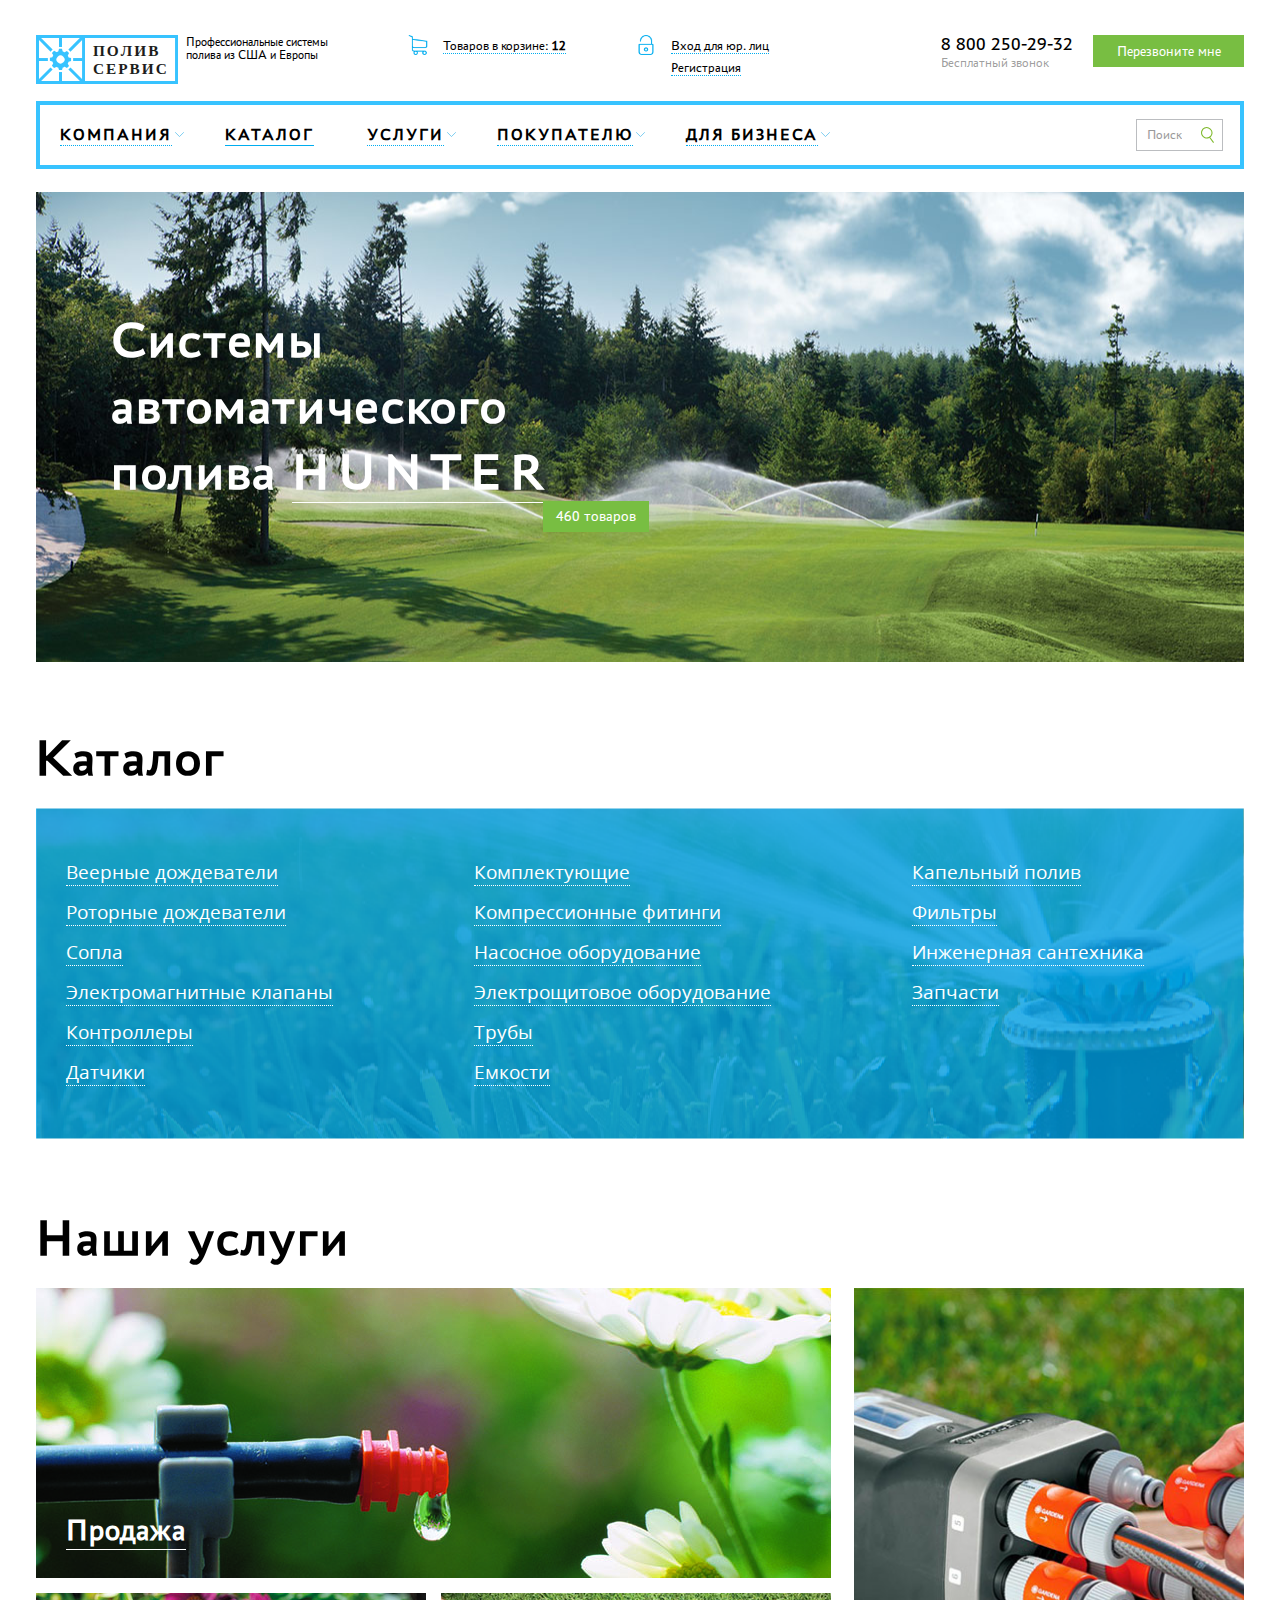
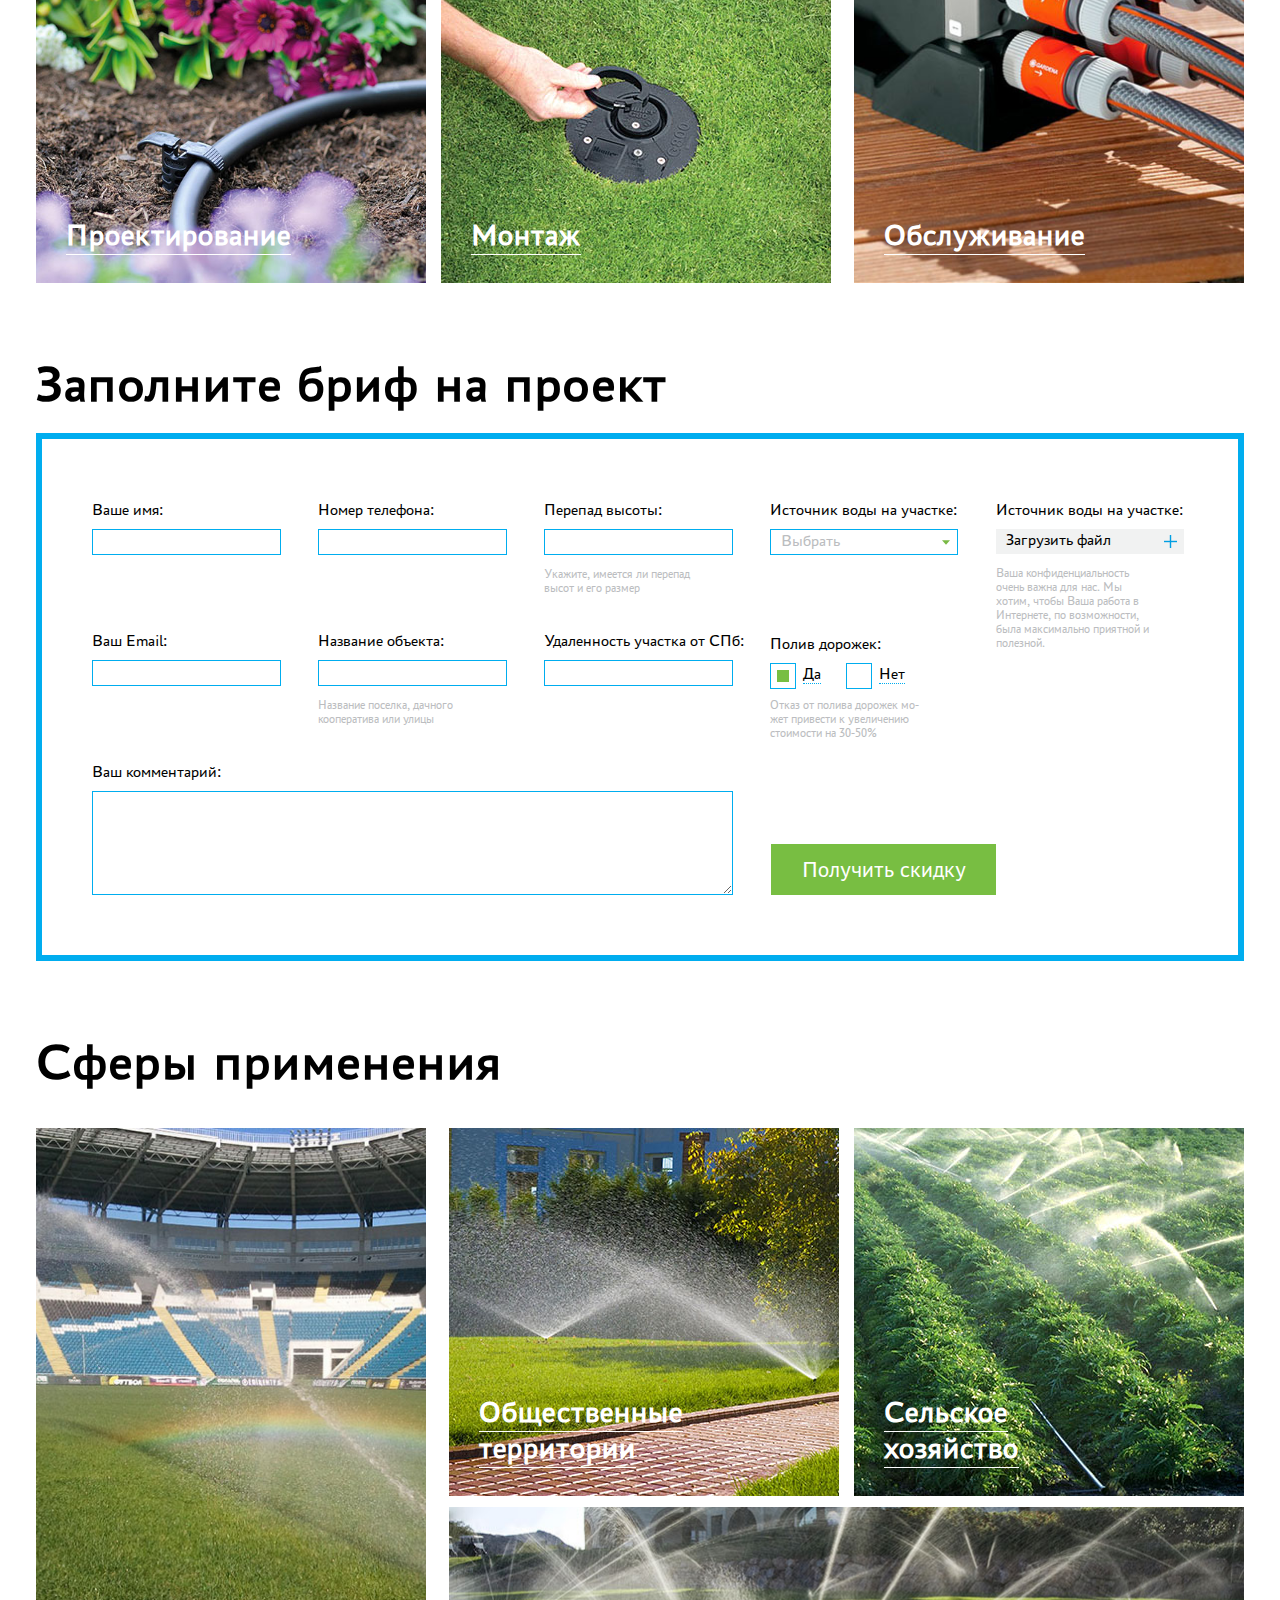
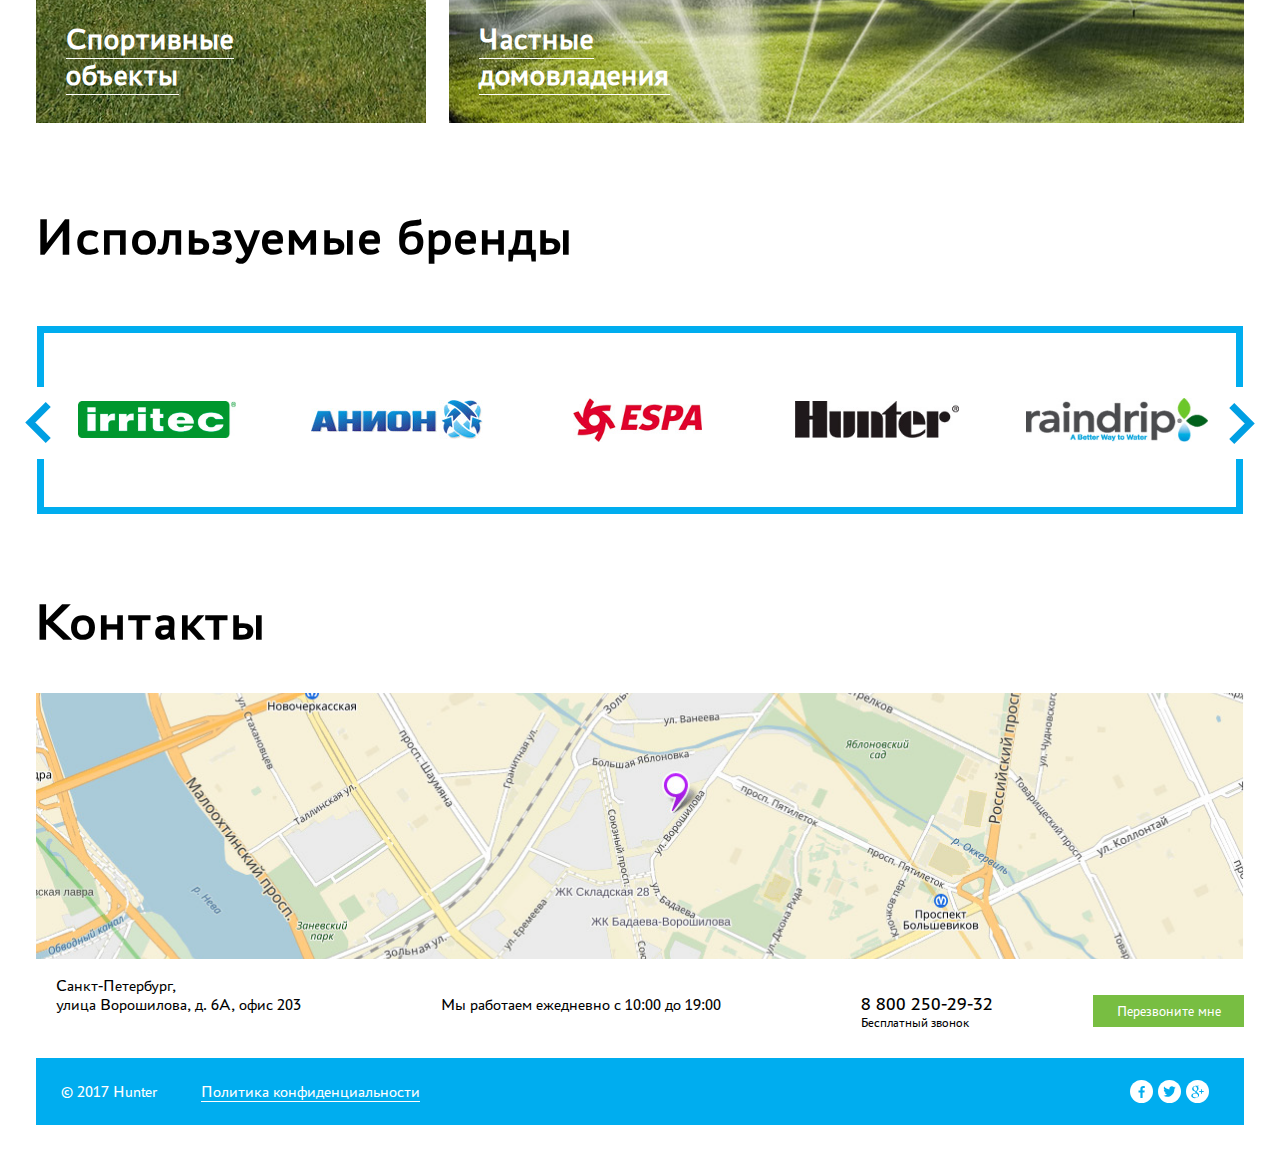
==== commit 01292f29: "Adaptive menu" ====
--- a/index.html
+++ b/index.html
@@ -276,7 +276,7 @@
         </div>
         
         <div class="brief__wrap">
-          <div class="brief__field">
+          <div class="brief__field brief__field-area">
             <label for="comment" class="brief__label">Ваш комментарий:</label>
             <textarea name="comment" id="comment" class="brief__area"></textarea>
           </div>
--- a/css/style.min.css
+++ b/css/style.min.css
@@ -1,3 +1,3 @@
 @font-face{font-weight:400;font-family:"PT Astra Sans";font-style:normal;src:url(../fonts/PTAstraSans-Regular.woff2) format("woff2"),url(../fonts/PTAstraSans-Regular.woff) format("woff")}@font-face{font-weight:400;font-family:"Open Sans";font-style:normal;src:url(../fonts/opensans.woff2) format("woff2"),url(../fonts/opensans.woff) format("woff")}@font-face{font-weight:400;font-family:"Minion Pro";font-style:normal;src:url(../fonts/MinionPro-Regular.woff2) format("woff2"),url(../fonts/MinionPro-Regular.woff) format("woff")}
 /*! normalize.css v4.1.1 | MIT License | github.com/necolas/normalize.css */
-@keyframes swiper-preloader-spin{to{transform:rotate(360deg)}}html{font-family:sans-serif;-ms-text-size-adjust:100%;-webkit-text-size-adjust:100%;box-sizing:border-box}body{margin:0;font-family:"PT Astra Sans","Arial",sans-serif;font-size:16px;line-height:22px;font-weight:400}.menu__item:hover .menu__sublist-wrap,article,aside,details,figcaption,figure,footer,header,main,menu,nav,section,summary{display:block}audio,canvas,progress,video{display:inline-block}audio:not([controls]){display:none;height:0}progress,sub,sup{vertical-align:baseline}[hidden],template{display:none}a{background-color:transparent;-webkit-text-decoration-skip:objects;text-decoration:none}a:active,a:hover{outline-width:0}abbr[title]{border-bottom:none;text-decoration:underline dotted}b,strong{font-weight:bolder}dfn{font-style:italic}h1{font-size:2em;margin:.67em 0}mark{background-color:#ff0;color:#000}small{font-size:80%}sub,sup{font-size:75%;line-height:0;position:relative}sub{bottom:-.25em}sup{top:-.5em}img{border-style:none;max-width:100%;height:auto}svg:not(:root){overflow:hidden}code,kbd,pre,samp{font-family:monospace,monospace;font-size:1em}figure{margin:1em 40px}hr{box-sizing:content-box;height:0;overflow:visible}button,input{margin:0;overflow:visible}select,textarea{font:inherit;margin:0}optgroup{font-weight:700}button,select{text-transform:none}[type=reset],[type=submit],button,html [type=button]{-webkit-appearance:button}[type=button]::-moz-focus-inner,[type=reset]::-moz-focus-inner,[type=submit]::-moz-focus-inner,button::-moz-focus-inner{border-style:none;padding:0}[type=button]:-moz-focusring,[type=reset]:-moz-focusring,[type=submit]:-moz-focusring,button:-moz-focusring{outline:1px dotted ButtonText}fieldset{border:1px solid silver;margin:0 2px;padding:.35em .625em .75em}legend{color:inherit;display:table;max-width:100%;white-space:normal}textarea{overflow:auto}[type=checkbox],[type=radio],legend{box-sizing:border-box;padding:0}[type=number]::-webkit-inner-spin-button,[type=number]::-webkit-outer-spin-button{height:auto}[type=search]{-webkit-appearance:textfield;outline-offset:-2px}[type=search]::-webkit-search-cancel-button,[type=search]::-webkit-search-decoration{-webkit-appearance:none}::-webkit-input-placeholder{color:inherit;opacity:.54}::-webkit-file-upload-button{-webkit-appearance:button;font:inherit}.visually-hidden{position:absolute;width:1px;height:1px;margin:-1px;border:0;padding:0;clip:rect(0 0 0 0);overflow:hidden}*,:after,:before{box-sizing:inherit}ul{margin:0;padding:0;list-style-type:none}button,input{font:inherit}button{cursor:pointer;border:0}.wrapper{width:1208px;margin:0 auto}.header__top,.logo{display:-ms-flexbox;display:flex;-ms-flex-align:start;align-items:flex-start}.header__top{padding-top:35px;padding-bottom:15px;-ms-flex-pack:justify;justify-content:space-between}.logo{-ms-flex-pack:start;justify-content:flex-start}.logo__text{margin:0 0 0 8px;width:150px;font-size:12px;line-height:1.1}.call{display:-ms-flexbox;display:flex;-ms-flex-pack:end;justify-content:flex-end;-ms-flex-align:stretch;align-items:stretch}.call__phone{color:#000;line-height:1;margin-right:100px}.call__phone--header{margin-right:20px}.call__phone--header .call__text{color:rgba(0,0,0,.4)}.call__number{margin:0;font-size:19px}.call__text{font-size:13px}.btn{background-color:#78be42;color:#fff;width:151px;height:32px;font-size:14px}.btn:active,.btn:hover{opacity:.8}.user{display:-ms-flexbox;display:flex;-ms-flex-pack:start;justify-content:flex-start;-ms-flex-align:start;align-items:flex-start}.user__link{display:block;color:#000;padding-left:35px;position:relative}.user__link span{border-bottom:1px dotted #00adef}.user__link:active span,.user__link:hover span{border-bottom:1px solid #00adef}.user__link::before{content:"";position:absolute;top:0;left:0;width:20px;height:20px;background-repeat:no-repeat;background-size:contain;background-position:center}.user__link--cart{margin-right:70px}.user__link--cart::before{background-image:url(../img/icon-cart.png)}.user__link--login::before{background-image:url(../img/icon-padlock.png)}.menu{display:-ms-flexbox;display:flex;-ms-flex-pack:justify;justify-content:space-between;-ms-flex-align:center;align-items:center;padding:14px 17px;border:4px solid #37c3ff}.menu__btn{display:none}.menu__list{display:-ms-flexbox;display:flex}.menu__link{color:#000;text-transform:uppercase;font-weight:700;letter-spacing:3px;padding-bottom:1px;border-bottom:1px dotted #00adef}.brief__label--radio:active span,.brief__label--radio:hover span,.menu__link--active,.menu__link:active,.menu__link:hover{border-bottom:1px solid #00adef}.menu__item{margin-left:50px;position:relative}.menu__item:first-child{margin-left:0}.menu__drop{display:none}.menu__arrow{display:block;position:absolute;top:3px;right:-15px;width:15px;height:15px;background-image:url(../img/icon-arrow.svg);background-size:9px 5px;background-repeat:no-repeat;background-position:center}.menu__sublink{font-size:14px;color:#000;line-height:40px;display:block;width:100%;border-bottom:1px dotted #bbbdc0}.menu__sublink:active,.menu__sublink:hover{color:#00adef}.menu__subitem:last-child .menu__sublink{border-bottom:none}.menu__sublist-wrap{display:none;position:absolute;top:15px;left:50%;transform:translateX(-50%);z-index:5;padding-top:20px}.menu__sublist,.menu__sublist::after{background-color:#fff;border:1px solid #bbbdc0}.menu__sublist{padding:0 20px;min-width:166px}.menu__sublist::after{content:"";position:absolute;top:18px;left:50%;width:15px;height:15px;border-right:none;border-bottom:none;transform:rotate(45deg) translateX(-50%)}.search__wrap{display:-ms-flexbox;display:flex;-ms-flex-pack:end;justify-content:flex-end;-ms-flex-align:center;align-items:center;border:1px solid #bbbdc0}.search__input{border:0;padding:0 10px;width:65px;outline:0}.search__input:-ms-input-placeholder{opacity:.4}.search__input::placeholder{opacity:.4}.promo,.search__btn{background-repeat:no-repeat;background-position:center}.search__btn{width:30px;height:30px;background-color:transparent;background-image:url(../img/icon-search.svg);background-size:13px 16px}.promo{min-height:470px;padding-top:100px;padding-left:75px;margin-top:23px;margin-bottom:78px;background-image:url(../img/bg-main.jpg);background-size:cover}.promo__h1{font-size:52px;line-height:66px;color:#fff;font-weight:700}.promo__h1 span{letter-spacing:3px;border-bottom:1px solid #fff}.promo__text{position:relative;max-width:400px}.promo__link{position:absolute;top:100%;left:100%;font-size:15px;color:#fff;text-align:center;line-height:31px;width:106px;background-color:#78be42}.promo__link:active,.promo__link:hover{opacity:.8}.catalog{margin-bottom:80px}.catalog__wrap{display:-ms-flexbox;display:flex;-ms-flex-pack:justify;justify-content:space-between;-ms-flex-align:start;align-items:flex-start;padding:55px 90px 48px 30px;background-image:url(../img/bg-main-blue.png);background-repeat:no-repeat;background-position:center;background-size:cover}.catalog__link{color:#fff;font-size:19px;line-height:40px;font-family:"Open Sans","Arial",sans-serif;border-bottom:1px dotted #fff}.catalog__link:active,.catalog__link:hover,.title-h3 span{border-bottom:1px solid #fff}.catalog__list{padding-right:10px}.title-h2,h2{font-size:52px;line-height:1.2;margin-top:0;margin-bottom:27px}.title-h3{font-size:30px;line-height:36px;color:#fff}.title-h3 span{padding-bottom:2px}.service{margin-bottom:80px}.service__item{display:-ms-flexbox;display:flex;-ms-flex-pack:center;justify-content:center;-ms-flex-align:center;align-items:center;position:relative;overflow:hidden;width:390px;height:290px}.service__item--wide{width:795px}.service__item--tall{height:595px}.service__item--bottom{margin-top:auto}.service__item--bottom-app{height:216px;margin-top:auto}.service__item--application{height:368px}.service__item:active,.service__item:hover{outline:6px solid #00adef;outline-offset:-6px}.service__list,.service__wrap{display:-ms-flexbox;display:flex;-ms-flex-pack:justify;justify-content:space-between;-ms-flex-align:stretch;align-items:stretch;width:100%}.service__wrap{-ms-flex-wrap:wrap;flex-wrap:wrap;width:795px}.service__title{max-width:270px;margin:0;position:absolute;bottom:25px;left:30px}.service__img{display:block;max-width:none}.service__img--wide{width:795px;height:auto}.service__img--tall{height:595px;width:auto}.service__img--application{height:368px;width:auto}.brief{margin-bottom:85px}.brief__form{padding:50px 45px;border:6px solid #00adef}.brief__content,.brief__wrap{display:-ms-flexbox;display:flex;-ms-flex-pack:start;justify-content:flex-start}.brief__content{-ms-flex-wrap:wrap;flex-wrap:wrap}.brief__label{display:block;padding-bottom:5px}.brief__label--radio{cursor:pointer;position:relative;margin-right:25px;padding-left:30px}.brief__label--radio span{border-bottom:1px dotted #00adef}.brief__label--radio::before{content:"";position:absolute;top:0;left:0;width:26px;height:26px;border:1px solid #00adef}.brief__label--radio::after{display:none;content:"";position:absolute;top:7px;left:7px;width:12px;height:12px;background-color:#78be42}.brief__label--source{cursor:pointer}.brief__label--source:active,.brief__label--source:hover{color:#78be42}.brief__input{width:189px;height:26px;border:1px solid #00adef;margin-right:37px;padding:0 10px}.brief__comment{display:block;font-size:12px;line-height:14px;color:#bbbdc0;padding-top:12px;max-width:155px}.brief__comment--margin{margin-bottom:45px}.brief__area{display:block;border:1px solid #00adef;padding:10px;width:641px;height:104px;margin-right:38px}.brief__btn{font-size:22px;line-height:27px;width:255px;min-height:51px;margin-top:auto}.brief__field{position:relative}.brief__field--wide{margin-top:-40px}.brief__drop,.brief__file,.brief__radio{display:none}.brief__drop:checked~.brief__source,.brief__radio:checked+.brief__label--radio::after{display:block}.brief__select,.brief__source{width:188px;border:1px solid #00adef}.brief__select{color:#bbbdc0;height:26px;padding-left:10px;margin-right:38px;background-image:url(../img/icon-select.svg);background-repeat:no-repeat;background-size:8px 5px;background-position:96% center;cursor:pointer;display:block}.brief__source{display:none;position:absolute;top:53px;left:0;padding:0 10px;background-color:#fff;border-top:none;z-index:5}.brief__upload{display:block;width:188px;height:25px;background-color:#f1f2f2;padding-left:10px;background-image:url(../img/icon-plus.svg);background-repeat:no-repeat;background-size:13px 13px;background-position:96% center;cursor:pointer}.swiper-container{margin-left:auto;margin-right:auto;position:relative;overflow:hidden;z-index:1}.swiper-container-no-flexbox .swiper-slide{float:left}.swiper-container-vertical>.swiper-wrapper{-ms-flex-direction:column;flex-direction:column}.swiper-slide,.swiper-wrapper{width:100%;height:100%;position:relative}.swiper-wrapper{z-index:1;display:-ms-flexbox;display:flex;transition-property:transform;box-sizing:content-box}.swiper-container-android .swiper-slide,.swiper-wrapper{transform:translate3d(0,0,0)}.swiper-container-multirow>.swiper-wrapper{-webkit-box-lines:multiple;-moz-box-lines:multiple;-ms-flex-wrap:wrap;flex-wrap:wrap}.swiper-container-free-mode>.swiper-wrapper{transition-timing-function:ease-out;margin:0 auto}.swiper-slide{-webkit-flex-shrink:0;-ms-flex:0 0 auto;-ms-flex-negative:0;flex-shrink:0}.swiper-container-autoheight,.swiper-container-autoheight .swiper-slide{height:auto}.swiper-container-autoheight .swiper-wrapper{-ms-flex-align:start;align-items:flex-start;transition-property:transform,height}.swiper-container .swiper-notification{position:absolute;left:0;top:0;pointer-events:none;opacity:0;z-index:-1000}.swiper-wp8-horizontal{-ms-touch-action:pan-y;touch-action:pan-y}.swiper-wp8-vertical{-ms-touch-action:pan-x;touch-action:pan-x}.swiper-button-next,.swiper-button-prev{position:absolute;top:45%;width:26px;height:72px;margin-top:-22px;z-index:10;cursor:pointer;background-color:#fff;background-size:26px 41px;background-position:center;background-repeat:no-repeat}.swiper-button-next.swiper-button-disabled,.swiper-button-prev.swiper-button-disabled{opacity:.35;cursor:auto;pointer-events:none}.swiper-button-prev,.swiper-container-rtl .swiper-button-next{left:0;right:auto}.swiper-button-prev,.swiper-button-prev.swiper-button-black,.swiper-button-prev.swiper-button-white,.swiper-container-rtl .swiper-button-next,.swiper-container-rtl .swiper-button-next.swiper-button-black,.swiper-container-rtl .swiper-button-next.swiper-button-white{background-image:url(../img/icon-arrow-next.svg);transform:rotate(180deg)}.swiper-button-next,.swiper-container-rtl .swiper-button-prev{background-image:url(../img/icon-arrow-next.svg);right:0;left:auto}.swiper-button-next.swiper-button-black,.swiper-button-next.swiper-button-white,.swiper-container-rtl .swiper-button-prev.swiper-button-black,.swiper-container-rtl .swiper-button-prev.swiper-button-white{background-image:url(../img/icon-arrow-next.svg)}.swiper-pagination{position:absolute;text-align:center;transition:300ms;transform:translate3d(0,0,0);z-index:10}.swiper-pagination.swiper-pagination-hidden{opacity:0}.swiper-container-horizontal>.swiper-pagination-bullets,.swiper-pagination-custom,.swiper-pagination-fraction{bottom:10px;left:0;width:100%}.swiper-pagination-bullet{width:8px;height:8px;display:inline-block;border-radius:100%;background:#000;opacity:.2}button.swiper-pagination-bullet{border:0;margin:0;padding:0;box-shadow:none;-moz-appearance:none;-ms-appearance:none;-webkit-appearance:none;appearance:none}.swiper-pagination-clickable .swiper-pagination-bullet{cursor:pointer}.swiper-pagination-white .swiper-pagination-bullet,.swiper-pagination-white .swiper-pagination-bullet-active{background:#fff}.swiper-pagination-bullet-active{opacity:1;background:#007aff}.swiper-pagination-black .swiper-pagination-bullet-active{background:#000}.swiper-container-vertical>.swiper-pagination-bullets{right:10px;top:50%;transform:translate3d(0,-50%,0)}.swiper-container-vertical>.swiper-pagination-bullets .swiper-pagination-bullet{margin:5px 0;display:block}.swiper-container-horizontal>.swiper-pagination-bullets .swiper-pagination-bullet{margin:0 5px}.swiper-pagination-progress{background:rgba(0,0,0,.25);position:absolute}.swiper-pagination-progress .swiper-pagination-progressbar{background:#007aff;position:absolute;left:0;top:0;width:100%;height:100%;transform:scale(0);transform-origin:left top}.swiper-container-rtl .swiper-pagination-progress .swiper-pagination-progressbar{transform-origin:right top}.swiper-container-horizontal>.swiper-pagination-progress{width:100%;height:4px;left:0;top:0}.swiper-container-vertical>.swiper-pagination-progress{width:4px;height:100%;left:0;top:0}.swiper-pagination-progress.swiper-pagination-white{background:rgba(255,255,255,.5)}.swiper-pagination-progress.swiper-pagination-white .swiper-pagination-progressbar{background:#fff}.swiper-pagination-progress.swiper-pagination-black .swiper-pagination-progressbar{background:#000}.swiper-container-3d{-o-perspective:1200px;perspective:1200px}.swiper-container-3d .swiper-cube-shadow,.swiper-container-3d .swiper-slide,.swiper-container-3d .swiper-slide-shadow-bottom,.swiper-container-3d .swiper-slide-shadow-left,.swiper-container-3d .swiper-slide-shadow-right,.swiper-container-3d .swiper-slide-shadow-top,.swiper-container-3d .swiper-wrapper{transform-style:preserve-3d}.swiper-container-3d .swiper-slide-shadow-bottom,.swiper-container-3d .swiper-slide-shadow-left,.swiper-container-3d .swiper-slide-shadow-right,.swiper-container-3d .swiper-slide-shadow-top{position:absolute;left:0;top:0;width:100%;height:100%;pointer-events:none;z-index:10}.swiper-container-3d .swiper-slide-shadow-left{background-image:linear-gradient(to left,rgba(0,0,0,.5),transparent)}.swiper-container-3d .swiper-slide-shadow-right{background-image:linear-gradient(to right,rgba(0,0,0,.5),transparent)}.swiper-container-3d .swiper-slide-shadow-top{background-image:linear-gradient(to top,rgba(0,0,0,.5),transparent)}.swiper-container-3d .swiper-slide-shadow-bottom{background-image:linear-gradient(to bottom,rgba(0,0,0,.5),transparent)}.swiper-container-coverflow .swiper-wrapper,.swiper-container-flip .swiper-wrapper{-ms-perspective:1200px}.swiper-container-cube,.swiper-container-flip{overflow:visible}.swiper-container-cube .swiper-slide,.swiper-container-flip .swiper-slide{pointer-events:none;-webkit-backface-visibility:hidden;backface-visibility:hidden;z-index:1}.swiper-container-cube .swiper-slide .swiper-slide,.swiper-container-flip .swiper-slide .swiper-slide{pointer-events:none}.swiper-container-cube .swiper-slide-active .swiper-slide-active,.swiper-container-flip .swiper-slide-active,.swiper-container-flip .swiper-slide-active .swiper-slide-active{pointer-events:auto}.swiper-container-cube .swiper-slide-shadow-bottom,.swiper-container-cube .swiper-slide-shadow-left,.swiper-container-cube .swiper-slide-shadow-right,.swiper-container-cube .swiper-slide-shadow-top,.swiper-container-flip .swiper-slide-shadow-bottom,.swiper-container-flip .swiper-slide-shadow-left,.swiper-container-flip .swiper-slide-shadow-right,.swiper-container-flip .swiper-slide-shadow-top{z-index:0;-webkit-backface-visibility:hidden;backface-visibility:hidden}.swiper-container-cube .swiper-slide{visibility:hidden;transform-origin:0 0;width:100%;height:100%}.swiper-container-cube.swiper-container-rtl .swiper-slide{transform-origin:100% 0}.swiper-container-cube .swiper-slide-active,.swiper-container-cube .swiper-slide-next,.swiper-container-cube .swiper-slide-next+.swiper-slide,.swiper-container-cube .swiper-slide-prev{pointer-events:auto;visibility:visible}.swiper-container-cube .swiper-cube-shadow{position:absolute;left:0;bottom:0;width:100%;height:100%;background:#000;opacity:.6;filter:blur(50px);z-index:0}.swiper-container-fade.swiper-container-free-mode .swiper-slide{transition-timing-function:ease-out}.swiper-container-fade .swiper-slide{pointer-events:none;transition-property:opacity}.swiper-container-fade .swiper-slide .swiper-slide{pointer-events:none}.swiper-container-fade .swiper-slide-active,.swiper-container-fade .swiper-slide-active .swiper-slide-active{pointer-events:auto}.swiper-zoom-container{width:100%;height:100%;display:-ms-flexbox;display:flex;-ms-flex-pack:center;justify-content:center;-ms-flex-align:center;align-items:center;text-align:center}.swiper-zoom-container>canvas,.swiper-zoom-container>img,.swiper-zoom-container>svg{max-width:100%;max-height:100%;object-fit:contain}.swiper-scrollbar{border-radius:10px;position:relative;-ms-touch-action:none;background:rgba(0,0,0,.1)}.swiper-container-horizontal>.swiper-scrollbar{position:absolute;left:1%;bottom:3px;z-index:50;height:5px;width:98%}.swiper-container-vertical>.swiper-scrollbar{position:absolute;right:3px;top:1%;z-index:50;width:5px;height:98%}.swiper-scrollbar-drag{height:100%;width:100%;position:relative;background:rgba(0,0,0,.5);border-radius:10px;left:0;top:0}.swiper-scrollbar-cursor-drag{cursor:move}.swiper-lazy-preloader{width:42px;height:42px;position:absolute;left:50%;top:50%;margin-left:-21px;margin-top:-21px;z-index:10;transform-origin:50%;animation:swiper-preloader-spin 1s steps(12,end) infinite}.swiper-lazy-preloader:after{display:block;content:"";width:100%;height:100%;background-image:url("data:image/svg+xml;charset=utf-8,%3Csvg%20viewBox%3D'0%200%20120%20120'%20xmlns%3D'http%3A%2F%2Fwww.w3.org%2F2000%2Fsvg'%20xmlns%3Axlink%3D'http%3A%2F%2Fwww.w3.org%2F1999%2Fxlink'%3E%3Cdefs%3E%3Cline%20id%3D'l'%20x1%3D'60'%20x2%3D'60'%20y1%3D'7'%20y2%3D'27'%20stroke%3D'%236c6c6c'%20stroke-width%3D'11'%20stroke-linecap%3D'round'%2F%3E%3C%2Fdefs%3E%3Cg%3E%3Cuse%20xlink%3Ahref%3D'%23l'%20opacity%3D'.27'%2F%3E%3Cuse%20xlink%3Ahref%3D'%23l'%20opacity%3D'.27'%20transform%3D'rotate(30%2060%2C60)'%2F%3E%3Cuse%20xlink%3Ahref%3D'%23l'%20opacity%3D'.27'%20transform%3D'rotate(60%2060%2C60)'%2F%3E%3Cuse%20xlink%3Ahref%3D'%23l'%20opacity%3D'.27'%20transform%3D'rotate(90%2060%2C60)'%2F%3E%3Cuse%20xlink%3Ahref%3D'%23l'%20opacity%3D'.27'%20transform%3D'rotate(120%2060%2C60)'%2F%3E%3Cuse%20xlink%3Ahref%3D'%23l'%20opacity%3D'.27'%20transform%3D'rotate(150%2060%2C60)'%2F%3E%3Cuse%20xlink%3Ahref%3D'%23l'%20opacity%3D'.37'%20transform%3D'rotate(180%2060%2C60)'%2F%3E%3Cuse%20xlink%3Ahref%3D'%23l'%20opacity%3D'.46'%20transform%3D'rotate(210%2060%2C60)'%2F%3E%3Cuse%20xlink%3Ahref%3D'%23l'%20opacity%3D'.56'%20transform%3D'rotate(240%2060%2C60)'%2F%3E%3Cuse%20xlink%3Ahref%3D'%23l'%20opacity%3D'.66'%20transform%3D'rotate(270%2060%2C60)'%2F%3E%3Cuse%20xlink%3Ahref%3D'%23l'%20opacity%3D'.75'%20transform%3D'rotate(300%2060%2C60)'%2F%3E%3Cuse%20xlink%3Ahref%3D'%23l'%20opacity%3D'.85'%20transform%3D'rotate(330%2060%2C60)'%2F%3E%3C%2Fg%3E%3C%2Fsvg%3E");background-position:50%;background-size:100%;background-repeat:no-repeat}.swiper-lazy-preloader-white:after{background-image:url("data:image/svg+xml;charset=utf-8,%3Csvg%20viewBox%3D'0%200%20120%20120'%20xmlns%3D'http%3A%2F%2Fwww.w3.org%2F2000%2Fsvg'%20xmlns%3Axlink%3D'http%3A%2F%2Fwww.w3.org%2F1999%2Fxlink'%3E%3Cdefs%3E%3Cline%20id%3D'l'%20x1%3D'60'%20x2%3D'60'%20y1%3D'7'%20y2%3D'27'%20stroke%3D'%23fff'%20stroke-width%3D'11'%20stroke-linecap%3D'round'%2F%3E%3C%2Fdefs%3E%3Cg%3E%3Cuse%20xlink%3Ahref%3D'%23l'%20opacity%3D'.27'%2F%3E%3Cuse%20xlink%3Ahref%3D'%23l'%20opacity%3D'.27'%20transform%3D'rotate(30%2060%2C60)'%2F%3E%3Cuse%20xlink%3Ahref%3D'%23l'%20opacity%3D'.27'%20transform%3D'rotate(60%2060%2C60)'%2F%3E%3Cuse%20xlink%3Ahref%3D'%23l'%20opacity%3D'.27'%20transform%3D'rotate(90%2060%2C60)'%2F%3E%3Cuse%20xlink%3Ahref%3D'%23l'%20opacity%3D'.27'%20transform%3D'rotate(120%2060%2C60)'%2F%3E%3Cuse%20xlink%3Ahref%3D'%23l'%20opacity%3D'.27'%20transform%3D'rotate(150%2060%2C60)'%2F%3E%3Cuse%20xlink%3Ahref%3D'%23l'%20opacity%3D'.37'%20transform%3D'rotate(180%2060%2C60)'%2F%3E%3Cuse%20xlink%3Ahref%3D'%23l'%20opacity%3D'.46'%20transform%3D'rotate(210%2060%2C60)'%2F%3E%3Cuse%20xlink%3Ahref%3D'%23l'%20opacity%3D'.56'%20transform%3D'rotate(240%2060%2C60)'%2F%3E%3Cuse%20xlink%3Ahref%3D'%23l'%20opacity%3D'.66'%20transform%3D'rotate(270%2060%2C60)'%2F%3E%3Cuse%20xlink%3Ahref%3D'%23l'%20opacity%3D'.75'%20transform%3D'rotate(300%2060%2C60)'%2F%3E%3Cuse%20xlink%3Ahref%3D'%23l'%20opacity%3D'.85'%20transform%3D'rotate(330%2060%2C60)'%2F%3E%3C%2Fg%3E%3C%2Fsvg%3E")}.brand{width:1230px;margin:0 auto 90px}.brand__slider{padding-left:12px;padding-right:12px;outline:7px solid #00adef;outline-offset:-19px}.brand__slide{max-width:240px;height:228px;display:-ms-flexbox;display:flex;-ms-flex-pack:center;justify-content:center;-ms-flex-align:center;align-items:center}.brand__title{padding-left:11px}.contacts{margin-bottom:28px}.contacts__map{width:100%;height:266px;background-image:url(../img/map.png);background-repeat:no-repeat;background-position:center;background-size:cover}.contacts__wrap{display:-ms-flexbox;display:flex;-ms-flex-pack:justify;justify-content:space-between;-ms-flex-align:center;align-items:center;padding-left:20px}.contacts__text{font-style:normal;line-height:19px}.contacts__info{padding-top:20px}.footer{margin-bottom:36px;background-color:#00adef;color:#fff;display:-ms-flexbox;display:flex;-ms-flex-pack:justify;justify-content:space-between;-ms-flex-align:center;align-items:center;min-height:67px;padding-left:25px;padding-right:35px}.footer__link{color:#fff;margin-left:40px;border-bottom:1px solid #fff}.footer__link:active,.footer__link:hover{border-bottom:1px dotted #fff}.social,.social__link{display:-ms-flexbox;display:flex;-ms-flex-align:center;align-items:center}.social__link{-ms-flex-pack:center;justify-content:center;background-color:#fff;border-radius:50%;margin-left:5px;width:23px;height:23px;overflow:hidden}.social__link:active img,.social__link:hover img{transform:scale(1.1)}.social__img{max-width:none}.arcticmodal-container,.arcticmodal-overlay{position:fixed;left:0;top:0;right:0;bottom:0;z-index:1000}.arcticmodal-container{overflow:auto;margin:0;padding:0;border:0;border-collapse:collapse}:first-child+html .arcticmodal-container{height:100%}.arcticmodal-container_i{height:100%;margin:0 auto}.arcticmodal-container_i2{padding:24px;margin:0;border:0;vertical-align:middle}.arcticmodal-error{padding:20px;border-radius:10px;background:#000;color:#fff}.arcticmodal-loading{width:80px;height:80px;border-radius:10px;background:#000 url(loading.gif) no-repeat 50% 50%}.modal{position:fixed;top:0;left:0;display:-ms-flexbox;display:flex;-ms-flex-pack:center;justify-content:center;-ms-flex-align:center;align-items:center;width:100%;height:100vh;background-color:#00adef;border:35px solid #fff;color:#fff;z-index:20}.modal__close{position:absolute;top:20px;right:20px;width:26px;height:26px;cursor:pointer;border:0;background-color:transparent;background-image:url(../img/icon-cross.svg);background-repeat:no-repeat;background-size:cover;background-position:center;outline:0}.modal__content{width:302px}.modal__title{font-size:52px;line-height:52px;font-weight:700}.modal__btn{width:224px;height:35px}.modal__text{margin-bottom:50px}.modal__field{position:relative}.modal__label{position:absolute;top:-5px;left:0;opacity:.5;z-index:-1;transition:ease-out .2s}.modal__input{width:100%;margin-bottom:30px;background-color:transparent;border:0;outline:0;color:#fff;border-bottom:4px solid #fff}.modal__input--phone{width:172px}.modal__input:focus+.modal__label{top:-25px;transition:ease-out .2s}+@keyframes swiper-preloader-spin{to{transform:rotate(360deg)}}html{font-family:sans-serif;-ms-text-size-adjust:100%;-webkit-text-size-adjust:100%;box-sizing:border-box}body{margin:0;font-family:"PT Astra Sans","Arial",sans-serif;font-size:16px;line-height:22px;font-weight:400}.menu__item:hover .menu__sublist-wrap,article,aside,details,figcaption,figure,footer,header,main,menu,nav,section,summary{display:block}audio,canvas,progress,video{display:inline-block}audio:not([controls]){display:none;height:0}progress,sub,sup{vertical-align:baseline}[hidden],template{display:none}a{background-color:transparent;-webkit-text-decoration-skip:objects;text-decoration:none}a:active,a:hover{outline-width:0}abbr[title]{border-bottom:none;text-decoration:underline dotted}b,strong{font-weight:bolder}dfn{font-style:italic}h1{font-size:2em;margin:.67em 0}mark{background-color:#ff0;color:#000}small{font-size:80%}sub,sup{font-size:75%;line-height:0;position:relative}sub{bottom:-.25em}sup{top:-.5em}img{border-style:none;max-width:100%;height:auto}svg:not(:root){overflow:hidden}code,kbd,pre,samp{font-family:monospace,monospace;font-size:1em}figure{margin:1em 40px}hr{box-sizing:content-box;height:0;overflow:visible}button,input{margin:0;overflow:visible}select,textarea{font:inherit;margin:0}optgroup{font-weight:700}button,select{text-transform:none}[type=reset],[type=submit],button,html [type=button]{-webkit-appearance:button}[type=button]::-moz-focus-inner,[type=reset]::-moz-focus-inner,[type=submit]::-moz-focus-inner,button::-moz-focus-inner{border-style:none;padding:0}[type=button]:-moz-focusring,[type=reset]:-moz-focusring,[type=submit]:-moz-focusring,button:-moz-focusring{outline:1px dotted ButtonText}fieldset{border:1px solid silver;margin:0 2px;padding:.35em .625em .75em}legend{color:inherit;display:table;max-width:100%;white-space:normal}textarea{overflow:auto}[type=checkbox],[type=radio],legend{box-sizing:border-box;padding:0}[type=number]::-webkit-inner-spin-button,[type=number]::-webkit-outer-spin-button{height:auto}[type=search]{-webkit-appearance:textfield;outline-offset:-2px}[type=search]::-webkit-search-cancel-button,[type=search]::-webkit-search-decoration{-webkit-appearance:none}::-webkit-input-placeholder{color:inherit;opacity:.54}::-webkit-file-upload-button{-webkit-appearance:button;font:inherit}.visually-hidden{position:absolute;width:1px;height:1px;margin:-1px;border:0;padding:0;clip:rect(0 0 0 0);overflow:hidden}*,:after,:before{box-sizing:inherit}ul{margin:0;padding:0;list-style-type:none}button,input{font:inherit}button{cursor:pointer;border:0}.wrapper{width:1208px;margin:0 auto}.header__top,.logo{display:-ms-flexbox;display:flex;-ms-flex-align:start;align-items:flex-start}.header__top{padding-top:35px;padding-bottom:17px;-ms-flex-pack:justify;justify-content:space-between}.logo{-ms-flex-pack:start;justify-content:flex-start}.logo__text{margin:0 0 0 8px;width:150px;font-size:12px;line-height:1.1}.call{display:-ms-flexbox;display:flex;-ms-flex-pack:end;justify-content:flex-end;-ms-flex-align:stretch;align-items:stretch}.call__phone{color:#000;line-height:1;margin-right:100px}.call__phone--header{margin-right:20px}.call__phone--header .call__text{color:rgba(0,0,0,.4)}.call__number{margin:0;font-size:19px}.call__text{font-size:13px}.btn{background-color:#78be42;color:#fff;width:151px;height:32px;font-size:14px}.btn:active,.btn:hover{opacity:.8}.user{display:-ms-flexbox;display:flex;-ms-flex-pack:start;justify-content:flex-start;-ms-flex-align:start;align-items:flex-start;margin-right:100px}.user__link{display:block;color:#000;font-size:13px;padding-left:35px;position:relative}.user__link span{border-bottom:1px dotted #00adef}.user__link:active span,.user__link:hover span{border-bottom:1px solid #00adef}.user__link::before{content:"";position:absolute;top:0;left:0;width:20px;height:20px;background-repeat:no-repeat;background-size:contain;background-position:center}.user__link--cart{margin-right:70px}.user__link--cart::before{background-image:url(../img/icon-cart.png)}.user__link--login::before{background-image:url(../img/icon-padlock.png)}.menu{display:-ms-flexbox;display:flex;-ms-flex-pack:justify;justify-content:space-between;-ms-flex-align:center;align-items:center;padding:14px 17px 14px 20px;border:4px solid #37c3ff}.menu__btn{display:none;width:30px;height:30px;outline:0;background-repeat:no-repeat;background-position:center;background-size:contain;background-color:transparent}.menu__list{display:-ms-flexbox;display:flex}.menu__link{color:#000;text-transform:uppercase;font-weight:700;letter-spacing:2px;padding-bottom:1px;border-bottom:1px dotted #00adef}.menu__link--active,.menu__link:active,.menu__link:hover{border-bottom:1px solid #00adef}.menu__item{margin-left:53px;position:relative}.menu__item:first-child{margin-left:0}.menu__drop{display:none}.menu__arrow{display:block;position:absolute;top:3px;right:-15px;width:15px;height:15px;background-image:url(../img/icon-arrow.svg);background-size:9px 5px;background-repeat:no-repeat;background-position:center}.menu__sublink{font-size:14px;color:#000;line-height:40px;display:block;width:100%;border-bottom:1px dotted #bbbdc0}.menu__sublink:active,.menu__sublink:hover{color:#00adef}.menu__subitem:last-child .menu__sublink{border-bottom:none}.menu__sublist-wrap{display:none;position:absolute;top:15px;left:50%;transform:translateX(-50%);z-index:5;padding-top:20px}.menu__sublist,.menu__sublist::after{background-color:#fff;border:1px solid #bbbdc0}.menu__sublist{padding:0 20px;min-width:166px}.menu__sublist::after{content:"";position:absolute;top:18px;left:50%;width:15px;height:15px;border-right:none;border-bottom:none;transform:rotate(45deg) translateX(-50%)}.search__wrap{display:-ms-flexbox;display:flex;-ms-flex-pack:end;justify-content:flex-end;-ms-flex-align:center;align-items:center;border:1px solid #bbbdc0}.search__input{border:0;padding:0 10px;width:55px;outline:0;font-size:13px}.search__input:-ms-input-placeholder{opacity:.4}.search__input::placeholder{opacity:.4}.promo,.search__btn{background-repeat:no-repeat;background-position:center}.search__btn{width:30px;height:30px;background-color:transparent;background-image:url(../img/icon-search.svg);background-size:13px 16px}.promo{min-height:470px;padding-top:115px;padding-left:75px;margin-top:23px;margin-bottom:65px;background-image:url(../img/bg-main.jpg);background-size:cover}.promo__h1{font-size:52px;line-height:66px;color:#fff;font-weight:700;margin:0;letter-spacing:2px}.promo__h1 span{letter-spacing:8px;border-bottom:1px solid #fff}.promo__text{position:relative;max-width:450px}.promo__link{position:absolute;top:98%;left:96%;font-size:15px;color:#fff;text-align:center;line-height:31px;width:106px;background-color:#78be42}.promo__link:active,.promo__link:hover{opacity:.8}.catalog{margin-bottom:67px}.catalog__wrap{display:-ms-flexbox;display:flex;-ms-flex-pack:justify;justify-content:space-between;-ms-flex-align:start;align-items:flex-start;padding:45px 90px 48px 30px;background-image:url(../img/bg-main-blue.png);background-repeat:no-repeat;background-position:center;background-size:cover}.catalog__link{display:block;color:#fff;font-size:19px;line-height:40px;font-family:"Open Sans","Arial",sans-serif}.catalog__link span{border-bottom:1px dotted #fff}.catalog__link:active span,.catalog__link:hover span,.title-h3 span{border-bottom:1px solid #fff}.catalog__list{padding-right:10px}.title-h2,h2{font-size:52px;line-height:1.2;margin-top:0;margin-bottom:18px;letter-spacing:2px}.title-h3{font-size:30px;line-height:36px;color:#fff}.title-h3 span{padding-bottom:2px}.service{margin-bottom:70px}.service--app{margin-bottom:83px}.service__item{display:-ms-flexbox;display:flex;-ms-flex-pack:center;justify-content:center;-ms-flex-align:center;align-items:center;position:relative;overflow:hidden;width:390px;height:290px}.service__item--wide{width:100%}.service__item--tall{height:595px}.service__item--bottom{margin-top:auto}.service__item--bottom-app{height:216px;margin-top:auto}.service__item--application{height:368px}.service__item:active,.service__item:hover{outline:6px solid #00adef;outline-offset:-6px}.service__list,.service__wrap{display:-ms-flexbox;display:flex;-ms-flex-pack:justify;justify-content:space-between;-ms-flex-align:stretch;align-items:stretch;width:100%}.service__wrap{-ms-flex-wrap:wrap;flex-wrap:wrap;width:795px}.service__title{max-width:250px;margin:0;position:absolute;bottom:30px;left:30px;letter-spacing:1px}.service__img{display:block;max-width:none}.service__img--wide{width:795px;height:auto}.service__img--tall{height:595px;width:auto}.service__img--application{height:368px;width:auto}.service__h2{margin-bottom:35px}.brief{margin-bottom:70px}.brief__form{padding:60px 40px 60px 50px;border:6px solid #00adef}.brief__content,.brief__wrap{display:-ms-flexbox;display:flex;-ms-flex-pack:start;justify-content:flex-start}.brief__content{-ms-flex-wrap:wrap;flex-wrap:wrap}.brief__label{display:block;padding-bottom:8px}.brief__label--radio{cursor:pointer;position:relative;margin-right:25px;padding-left:33px}.brief__label--radio span{border-bottom:1px dotted #00adef}.brief__label--radio:active span,.brief__label--radio:hover span{border-bottom:1px solid #00adef}.brief__label--radio::before{content:"";position:absolute;top:0;left:0;width:26px;height:26px;border:1px solid #00adef}.brief__label--radio::after{display:none;content:"";position:absolute;top:7px;left:7px;width:12px;height:12px;background-color:#78be42}.brief__label--source{cursor:pointer}.brief__label--source:active,.brief__label--source:hover{color:#78be42}.brief__input{width:189px;height:26px;border:1px solid #00adef;margin-right:37px;padding:0 10px}.brief__comment{display:block;font-size:12px;line-height:14px;color:#bbbdc0;padding-top:12px;max-width:155px}.brief__comment--margin{margin-bottom:35px}.brief__comment--radio{padding-top:5px}.brief__area{display:block;border:1px solid #00adef;padding:10px;width:641px;height:104px;margin-right:38px}.brief__btn{font-size:22px;line-height:27px;width:225px;min-height:51px;margin-top:auto}.brief__field{position:relative}.brief__field--wide{margin-top:-38px}.brief__drop,.brief__file,.brief__radio{display:none}.brief__drop:checked~.brief__source,.brief__radio:checked+.brief__label--radio::after{display:block}.brief__select,.brief__source{width:188px;border:1px solid #00adef}.brief__select{color:#bbbdc0;height:26px;padding-left:10px;margin-right:38px;background-image:url(../img/icon-select.svg);background-repeat:no-repeat;background-size:8px 5px;background-position:96% center;cursor:pointer;display:block}.brief__source{display:none;position:absolute;top:53px;left:0;padding:0 10px;background-color:#fff;border-top:none;z-index:5}.brief__upload{display:block;width:188px;height:25px;background-color:#f1f2f2;padding-left:10px;background-image:url(../img/icon-plus.svg);background-repeat:no-repeat;background-size:13px 13px;background-position:96% center;cursor:pointer}.swiper-container{margin-left:auto;margin-right:auto;position:relative;overflow:hidden;z-index:1}.swiper-container-no-flexbox .swiper-slide{float:left}.swiper-container-vertical>.swiper-wrapper{-ms-flex-direction:column;flex-direction:column}.swiper-slide,.swiper-wrapper{width:100%;height:100%;position:relative}.swiper-wrapper{z-index:1;display:-ms-flexbox;display:flex;transition-property:transform;box-sizing:content-box}.swiper-container-android .swiper-slide,.swiper-wrapper{transform:translate3d(0,0,0)}.swiper-container-multirow>.swiper-wrapper{-webkit-box-lines:multiple;-moz-box-lines:multiple;-ms-flex-wrap:wrap;flex-wrap:wrap}.swiper-container-free-mode>.swiper-wrapper{transition-timing-function:ease-out;margin:0 auto}.swiper-slide{-webkit-flex-shrink:0;-ms-flex:0 0 auto;-ms-flex-negative:0;flex-shrink:0}.swiper-container-autoheight,.swiper-container-autoheight .swiper-slide{height:auto}.swiper-container-autoheight .swiper-wrapper{-ms-flex-align:start;align-items:flex-start;transition-property:transform,height}.swiper-container .swiper-notification{position:absolute;left:0;top:0;pointer-events:none;opacity:0;z-index:-1000}.swiper-wp8-horizontal{-ms-touch-action:pan-y;touch-action:pan-y}.swiper-wp8-vertical{-ms-touch-action:pan-x;touch-action:pan-x}.swiper-button-next,.swiper-button-prev{position:absolute;top:45%;width:26px;height:72px;margin-top:-22px;z-index:10;cursor:pointer;background-color:#fff;background-size:26px 41px;background-position:center;background-repeat:no-repeat}.swiper-button-next.swiper-button-disabled,.swiper-button-prev.swiper-button-disabled{opacity:.35;cursor:auto;pointer-events:none}.swiper-button-prev,.swiper-container-rtl .swiper-button-next{left:0;right:auto}.swiper-button-prev,.swiper-button-prev.swiper-button-black,.swiper-button-prev.swiper-button-white,.swiper-container-rtl .swiper-button-next,.swiper-container-rtl .swiper-button-next.swiper-button-black,.swiper-container-rtl .swiper-button-next.swiper-button-white{background-image:url(../img/icon-arrow-next.svg);transform:rotate(180deg)}.swiper-button-next,.swiper-container-rtl .swiper-button-prev{background-image:url(../img/icon-arrow-next.svg);right:0;left:auto}.swiper-button-next.swiper-button-black,.swiper-button-next.swiper-button-white,.swiper-container-rtl .swiper-button-prev.swiper-button-black,.swiper-container-rtl .swiper-button-prev.swiper-button-white{background-image:url(../img/icon-arrow-next.svg)}.swiper-pagination{position:absolute;text-align:center;transition:300ms;transform:translate3d(0,0,0);z-index:10}.swiper-pagination.swiper-pagination-hidden{opacity:0}.swiper-container-horizontal>.swiper-pagination-bullets,.swiper-pagination-custom,.swiper-pagination-fraction{bottom:10px;left:0;width:100%}.swiper-pagination-bullet{width:8px;height:8px;display:inline-block;border-radius:100%;background:#000;opacity:.2}button.swiper-pagination-bullet{border:0;margin:0;padding:0;box-shadow:none;-moz-appearance:none;-ms-appearance:none;-webkit-appearance:none;appearance:none}.swiper-pagination-clickable .swiper-pagination-bullet{cursor:pointer}.swiper-pagination-white .swiper-pagination-bullet,.swiper-pagination-white .swiper-pagination-bullet-active{background:#fff}.swiper-pagination-bullet-active{opacity:1;background:#007aff}.swiper-pagination-black .swiper-pagination-bullet-active{background:#000}.swiper-container-vertical>.swiper-pagination-bullets{right:10px;top:50%;transform:translate3d(0,-50%,0)}.swiper-container-vertical>.swiper-pagination-bullets .swiper-pagination-bullet{margin:5px 0;display:block}.swiper-container-horizontal>.swiper-pagination-bullets .swiper-pagination-bullet{margin:0 5px}.swiper-pagination-progress{background:rgba(0,0,0,.25);position:absolute}.swiper-pagination-progress .swiper-pagination-progressbar{background:#007aff;position:absolute;left:0;top:0;width:100%;height:100%;transform:scale(0);transform-origin:left top}.swiper-container-rtl .swiper-pagination-progress .swiper-pagination-progressbar{transform-origin:right top}.swiper-container-horizontal>.swiper-pagination-progress{width:100%;height:4px;left:0;top:0}.swiper-container-vertical>.swiper-pagination-progress{width:4px;height:100%;left:0;top:0}.swiper-pagination-progress.swiper-pagination-white{background:rgba(255,255,255,.5)}.swiper-pagination-progress.swiper-pagination-white .swiper-pagination-progressbar{background:#fff}.swiper-pagination-progress.swiper-pagination-black .swiper-pagination-progressbar{background:#000}.swiper-container-3d{-o-perspective:1200px;perspective:1200px}.swiper-container-3d .swiper-cube-shadow,.swiper-container-3d .swiper-slide,.swiper-container-3d .swiper-slide-shadow-bottom,.swiper-container-3d .swiper-slide-shadow-left,.swiper-container-3d .swiper-slide-shadow-right,.swiper-container-3d .swiper-slide-shadow-top,.swiper-container-3d .swiper-wrapper{transform-style:preserve-3d}.swiper-container-3d .swiper-slide-shadow-bottom,.swiper-container-3d .swiper-slide-shadow-left,.swiper-container-3d .swiper-slide-shadow-right,.swiper-container-3d .swiper-slide-shadow-top{position:absolute;left:0;top:0;width:100%;height:100%;pointer-events:none;z-index:10}.swiper-container-3d .swiper-slide-shadow-left{background-image:linear-gradient(to left,rgba(0,0,0,.5),transparent)}.swiper-container-3d .swiper-slide-shadow-right{background-image:linear-gradient(to right,rgba(0,0,0,.5),transparent)}.swiper-container-3d .swiper-slide-shadow-top{background-image:linear-gradient(to top,rgba(0,0,0,.5),transparent)}.swiper-container-3d .swiper-slide-shadow-bottom{background-image:linear-gradient(to bottom,rgba(0,0,0,.5),transparent)}.swiper-container-coverflow .swiper-wrapper,.swiper-container-flip .swiper-wrapper{-ms-perspective:1200px}.swiper-container-cube,.swiper-container-flip{overflow:visible}.swiper-container-cube .swiper-slide,.swiper-container-flip .swiper-slide{pointer-events:none;-webkit-backface-visibility:hidden;backface-visibility:hidden;z-index:1}.swiper-container-cube .swiper-slide .swiper-slide,.swiper-container-flip .swiper-slide .swiper-slide{pointer-events:none}.swiper-container-cube .swiper-slide-active .swiper-slide-active,.swiper-container-flip .swiper-slide-active,.swiper-container-flip .swiper-slide-active .swiper-slide-active{pointer-events:auto}.swiper-container-cube .swiper-slide-shadow-bottom,.swiper-container-cube .swiper-slide-shadow-left,.swiper-container-cube .swiper-slide-shadow-right,.swiper-container-cube .swiper-slide-shadow-top,.swiper-container-flip .swiper-slide-shadow-bottom,.swiper-container-flip .swiper-slide-shadow-left,.swiper-container-flip .swiper-slide-shadow-right,.swiper-container-flip .swiper-slide-shadow-top{z-index:0;-webkit-backface-visibility:hidden;backface-visibility:hidden}.swiper-container-cube .swiper-slide{visibility:hidden;transform-origin:0 0;width:100%;height:100%}.swiper-container-cube.swiper-container-rtl .swiper-slide{transform-origin:100% 0}.swiper-container-cube .swiper-slide-active,.swiper-container-cube .swiper-slide-next,.swiper-container-cube .swiper-slide-next+.swiper-slide,.swiper-container-cube .swiper-slide-prev{pointer-events:auto;visibility:visible}.swiper-container-cube .swiper-cube-shadow{position:absolute;left:0;bottom:0;width:100%;height:100%;background:#000;opacity:.6;filter:blur(50px);z-index:0}.swiper-container-fade.swiper-container-free-mode .swiper-slide{transition-timing-function:ease-out}.swiper-container-fade .swiper-slide{pointer-events:none;transition-property:opacity}.swiper-container-fade .swiper-slide .swiper-slide{pointer-events:none}.swiper-container-fade .swiper-slide-active,.swiper-container-fade .swiper-slide-active .swiper-slide-active{pointer-events:auto}.swiper-zoom-container{width:100%;height:100%;display:-ms-flexbox;display:flex;-ms-flex-pack:center;justify-content:center;-ms-flex-align:center;align-items:center;text-align:center}.swiper-zoom-container>canvas,.swiper-zoom-container>img,.swiper-zoom-container>svg{max-width:100%;max-height:100%;object-fit:contain}.swiper-scrollbar{border-radius:10px;position:relative;-ms-touch-action:none;background:rgba(0,0,0,.1)}.swiper-container-horizontal>.swiper-scrollbar{position:absolute;left:1%;bottom:3px;z-index:50;height:5px;width:98%}.swiper-container-vertical>.swiper-scrollbar{position:absolute;right:3px;top:1%;z-index:50;width:5px;height:98%}.swiper-scrollbar-drag{height:100%;width:100%;position:relative;background:rgba(0,0,0,.5);border-radius:10px;left:0;top:0}.swiper-scrollbar-cursor-drag{cursor:move}.swiper-lazy-preloader{width:42px;height:42px;position:absolute;left:50%;top:50%;margin-left:-21px;margin-top:-21px;z-index:10;transform-origin:50%;animation:swiper-preloader-spin 1s steps(12,end) infinite}.swiper-lazy-preloader:after{display:block;content:"";width:100%;height:100%;background-image:url("data:image/svg+xml;charset=utf-8,%3Csvg%20viewBox%3D'0%200%20120%20120'%20xmlns%3D'http%3A%2F%2Fwww.w3.org%2F2000%2Fsvg'%20xmlns%3Axlink%3D'http%3A%2F%2Fwww.w3.org%2F1999%2Fxlink'%3E%3Cdefs%3E%3Cline%20id%3D'l'%20x1%3D'60'%20x2%3D'60'%20y1%3D'7'%20y2%3D'27'%20stroke%3D'%236c6c6c'%20stroke-width%3D'11'%20stroke-linecap%3D'round'%2F%3E%3C%2Fdefs%3E%3Cg%3E%3Cuse%20xlink%3Ahref%3D'%23l'%20opacity%3D'.27'%2F%3E%3Cuse%20xlink%3Ahref%3D'%23l'%20opacity%3D'.27'%20transform%3D'rotate(30%2060%2C60)'%2F%3E%3Cuse%20xlink%3Ahref%3D'%23l'%20opacity%3D'.27'%20transform%3D'rotate(60%2060%2C60)'%2F%3E%3Cuse%20xlink%3Ahref%3D'%23l'%20opacity%3D'.27'%20transform%3D'rotate(90%2060%2C60)'%2F%3E%3Cuse%20xlink%3Ahref%3D'%23l'%20opacity%3D'.27'%20transform%3D'rotate(120%2060%2C60)'%2F%3E%3Cuse%20xlink%3Ahref%3D'%23l'%20opacity%3D'.27'%20transform%3D'rotate(150%2060%2C60)'%2F%3E%3Cuse%20xlink%3Ahref%3D'%23l'%20opacity%3D'.37'%20transform%3D'rotate(180%2060%2C60)'%2F%3E%3Cuse%20xlink%3Ahref%3D'%23l'%20opacity%3D'.46'%20transform%3D'rotate(210%2060%2C60)'%2F%3E%3Cuse%20xlink%3Ahref%3D'%23l'%20opacity%3D'.56'%20transform%3D'rotate(240%2060%2C60)'%2F%3E%3Cuse%20xlink%3Ahref%3D'%23l'%20opacity%3D'.66'%20transform%3D'rotate(270%2060%2C60)'%2F%3E%3Cuse%20xlink%3Ahref%3D'%23l'%20opacity%3D'.75'%20transform%3D'rotate(300%2060%2C60)'%2F%3E%3Cuse%20xlink%3Ahref%3D'%23l'%20opacity%3D'.85'%20transform%3D'rotate(330%2060%2C60)'%2F%3E%3C%2Fg%3E%3C%2Fsvg%3E");background-position:50%;background-size:100%;background-repeat:no-repeat}.swiper-lazy-preloader-white:after{background-image:url("data:image/svg+xml;charset=utf-8,%3Csvg%20viewBox%3D'0%200%20120%20120'%20xmlns%3D'http%3A%2F%2Fwww.w3.org%2F2000%2Fsvg'%20xmlns%3Axlink%3D'http%3A%2F%2Fwww.w3.org%2F1999%2Fxlink'%3E%3Cdefs%3E%3Cline%20id%3D'l'%20x1%3D'60'%20x2%3D'60'%20y1%3D'7'%20y2%3D'27'%20stroke%3D'%23fff'%20stroke-width%3D'11'%20stroke-linecap%3D'round'%2F%3E%3C%2Fdefs%3E%3Cg%3E%3Cuse%20xlink%3Ahref%3D'%23l'%20opacity%3D'.27'%2F%3E%3Cuse%20xlink%3Ahref%3D'%23l'%20opacity%3D'.27'%20transform%3D'rotate(30%2060%2C60)'%2F%3E%3Cuse%20xlink%3Ahref%3D'%23l'%20opacity%3D'.27'%20transform%3D'rotate(60%2060%2C60)'%2F%3E%3Cuse%20xlink%3Ahref%3D'%23l'%20opacity%3D'.27'%20transform%3D'rotate(90%2060%2C60)'%2F%3E%3Cuse%20xlink%3Ahref%3D'%23l'%20opacity%3D'.27'%20transform%3D'rotate(120%2060%2C60)'%2F%3E%3Cuse%20xlink%3Ahref%3D'%23l'%20opacity%3D'.27'%20transform%3D'rotate(150%2060%2C60)'%2F%3E%3Cuse%20xlink%3Ahref%3D'%23l'%20opacity%3D'.37'%20transform%3D'rotate(180%2060%2C60)'%2F%3E%3Cuse%20xlink%3Ahref%3D'%23l'%20opacity%3D'.46'%20transform%3D'rotate(210%2060%2C60)'%2F%3E%3Cuse%20xlink%3Ahref%3D'%23l'%20opacity%3D'.56'%20transform%3D'rotate(240%2060%2C60)'%2F%3E%3Cuse%20xlink%3Ahref%3D'%23l'%20opacity%3D'.66'%20transform%3D'rotate(270%2060%2C60)'%2F%3E%3Cuse%20xlink%3Ahref%3D'%23l'%20opacity%3D'.75'%20transform%3D'rotate(300%2060%2C60)'%2F%3E%3Cuse%20xlink%3Ahref%3D'%23l'%20opacity%3D'.85'%20transform%3D'rotate(330%2060%2C60)'%2F%3E%3C%2Fg%3E%3C%2Fsvg%3E")}.brand{width:1230px;margin:0 auto 65px}.brand__slider{margin-top:45px;padding-left:12px;padding-right:12px;outline:7px solid #00adef;outline-offset:-19px}.brand__slide{max-width:240px;height:212px;display:-ms-flexbox;display:flex;-ms-flex-pack:center;justify-content:center;-ms-flex-align:center;align-items:center}.brand__title{padding-left:11px}.contacts{margin-bottom:28px}.contacts__map{width:100%;height:266px;margin-top:40px;background-image:url(../img/map.png);background-repeat:no-repeat;background-position:center;background-size:cover}.contacts__wrap{display:-ms-flexbox;display:flex;-ms-flex-pack:justify;justify-content:space-between;-ms-flex-align:center;align-items:center;padding-left:20px}.contacts__text{font-style:normal;line-height:19px}.contacts__info{padding-top:20px;margin-top:16px}.footer{margin-bottom:36px;background-color:#00adef;color:#fff;display:-ms-flexbox;display:flex;-ms-flex-pack:justify;justify-content:space-between;-ms-flex-align:center;align-items:center;min-height:67px;padding-left:25px;padding-right:35px}.footer__link{color:#fff;margin-left:40px;border-bottom:1px solid #fff}.footer__link:active,.footer__link:hover{border-bottom:1px dotted #fff}.social,.social__link{display:-ms-flexbox;display:flex;-ms-flex-align:center;align-items:center}.social__link{-ms-flex-pack:center;justify-content:center;background-color:#fff;border-radius:50%;margin-left:5px;width:23px;height:23px;overflow:hidden}.social__link:active img,.social__link:hover img{transform:scale(1.1)}.social__img{max-width:none}.arcticmodal-container,.arcticmodal-overlay{position:fixed;left:0;top:0;right:0;bottom:0;z-index:1000}.arcticmodal-container{overflow:auto;margin:0;padding:0;border:0;border-collapse:collapse}:first-child+html .arcticmodal-container{height:100%}.arcticmodal-container_i{height:100%;margin:0 auto}.arcticmodal-container_i2{padding:24px;margin:0;border:0;vertical-align:middle}.arcticmodal-error{padding:20px;border-radius:10px;background:#000;color:#fff}.arcticmodal-loading{width:80px;height:80px;border-radius:10px;background:#000 url(loading.gif) no-repeat 50% 50%}.modal{position:fixed;top:0;left:0;display:-ms-flexbox;display:flex;-ms-flex-pack:center;justify-content:center;-ms-flex-align:center;align-items:center;width:100%;height:100vh;background-color:#00adef;border:35px solid #fff;color:#fff;z-index:20}.modal__close{position:absolute;top:20px;right:20px;width:26px;height:26px;cursor:pointer;border:0;background-color:transparent;background-image:url(../img/icon-cross.svg);background-repeat:no-repeat;background-size:cover;background-position:center;outline:0}.modal__content{width:302px}.modal__title{font-size:52px;line-height:52px;font-weight:700}.modal__btn{width:224px;height:35px}.modal__form{margin-top:50px}.modal__field{position:relative}.modal__label{position:absolute;top:-5px;left:0;opacity:.5;z-index:-1;transition:ease-out .2s}.modal__input{width:100%;margin-bottom:33px;background-color:transparent;border:0;outline:0;color:#fff;border-bottom:4px solid #fff}.modal__input--phone{width:172px}.modal__input:focus+.modal__label{top:-25px;transition:ease-out .2s}@media (max-width:1200px){.wrapper{width:calc(100% - 40px)}.brand{width:calc(100% - 20px)}.call__number{font-size:16px}.user{margin-right:0}.user__link--cart{margin-right:20px}.catalog__wrap{padding-right:30px}.service__wrap{width:64%}.service__item{width:48%}.service__item--wide{width:100%}.service__item--tall{width:34%}.brief__field--wide{margin-top:10px}.brief__select{margin-bottom:10px}}@media (max-width:1000px){.brief__form{padding:20px}.brief__wrap{-ms-flex-wrap:wrap;flex-wrap:wrap}.brief__input,.brief__select{margin-right:0}.brief__field{margin-right:20px}.brief__btn{margin:20px auto auto}.title-h3{font-size:24px;line-height:1.2;left:15px}.catalog__link{font-size:16px;line-height:1.2;margin-bottom:15px}.header__top{-ms-flex-wrap:wrap;flex-wrap:wrap}.call{margin-left:auto}.call__phone{margin-right:20px}.contacts__text{max-width:200px;padding-right:25px}.contacts__info{padding-top:0}.contacts__wrap{-ms-flex-align:baseline;align-items:baseline;padding-left:0}.menu{padding-right:20px;position:relative}.menu__btn{display:block}.menu--closed .menu__btn{background-image:url(../img/icon-menu-ham.svg)}.menu--closed .menu__list,.menu--opened .menu__item:hover .menu__sublist-wrap{display:none}.menu--opened .menu__btn{background-image:url(../img/icon-menu-cross.svg)}.menu--opened .menu__list{display:-ms-flexbox;display:flex;-ms-flex-direction:column;flex-direction:column;position:absolute;top:65px;left:0;padding:20px 40px 0 20px;background-color:#fff;z-index:20}.menu--opened .menu__item{margin-left:0;margin-bottom:20px}.menu--opened .menu__arrow{right:-25px;cursor:pointer;transform:rotate(-90deg)}.menu--opened .menu__sublist-wrap{top:-20px;left:200%;padding-top:0}.menu--opened .menu__sublist::after{top:20px;left:-8px;transform:rotate(-45deg) translate(0)}.menu--opened .menu__drop:checked~.menu__sublist-wrap{display:block}}@media (max-width:766px){.wrapper{width:calc(100% - 20px)}.user{-ms-flex-wrap:wrap;flex-wrap:wrap;margin-top:20px;margin-bottom:20px}.promo{min-height:200px;padding-left:20px;padding-top:30px;margin-bottom:40px}.promo__h1{font-size:24px;line-height:1.2}.promo__link{right:0;left:auto;top:100%}.title-h2,h2{font-size:30px}.catalog__wrap{-ms-flex-wrap:wrap;flex-wrap:wrap}.brand,.brief,.catalog,.service{margin-bottom:40px}.service__list{-ms-flex-wrap:wrap;flex-wrap:wrap}.service__item,.service__wrap{width:100%}.service__item{margin-bottom:15px}.service__item--tall{height:290px}.brief__area{width:100%}.contacts__wrap{-ms-flex-direction:column;flex-direction:column;margin-top:20px}.contacts__text{max-width:280px;padding-left:10px}.call{margin-right:auto}.footer{-ms-flex-direction:column;flex-direction:column;padding:20px;margin-bottom:10px}.footer__wrap{text-align:center;margin-bottom:20px}.footer__copyright{display:block}.footer__link{margin-left:0}.modal{border:20px solid #fff}.modal__title{font-size:24px;line-height:1.2}.modal__content{width:240px}.modal__label,.modal__text{font-size:12px;line-height:1.2}}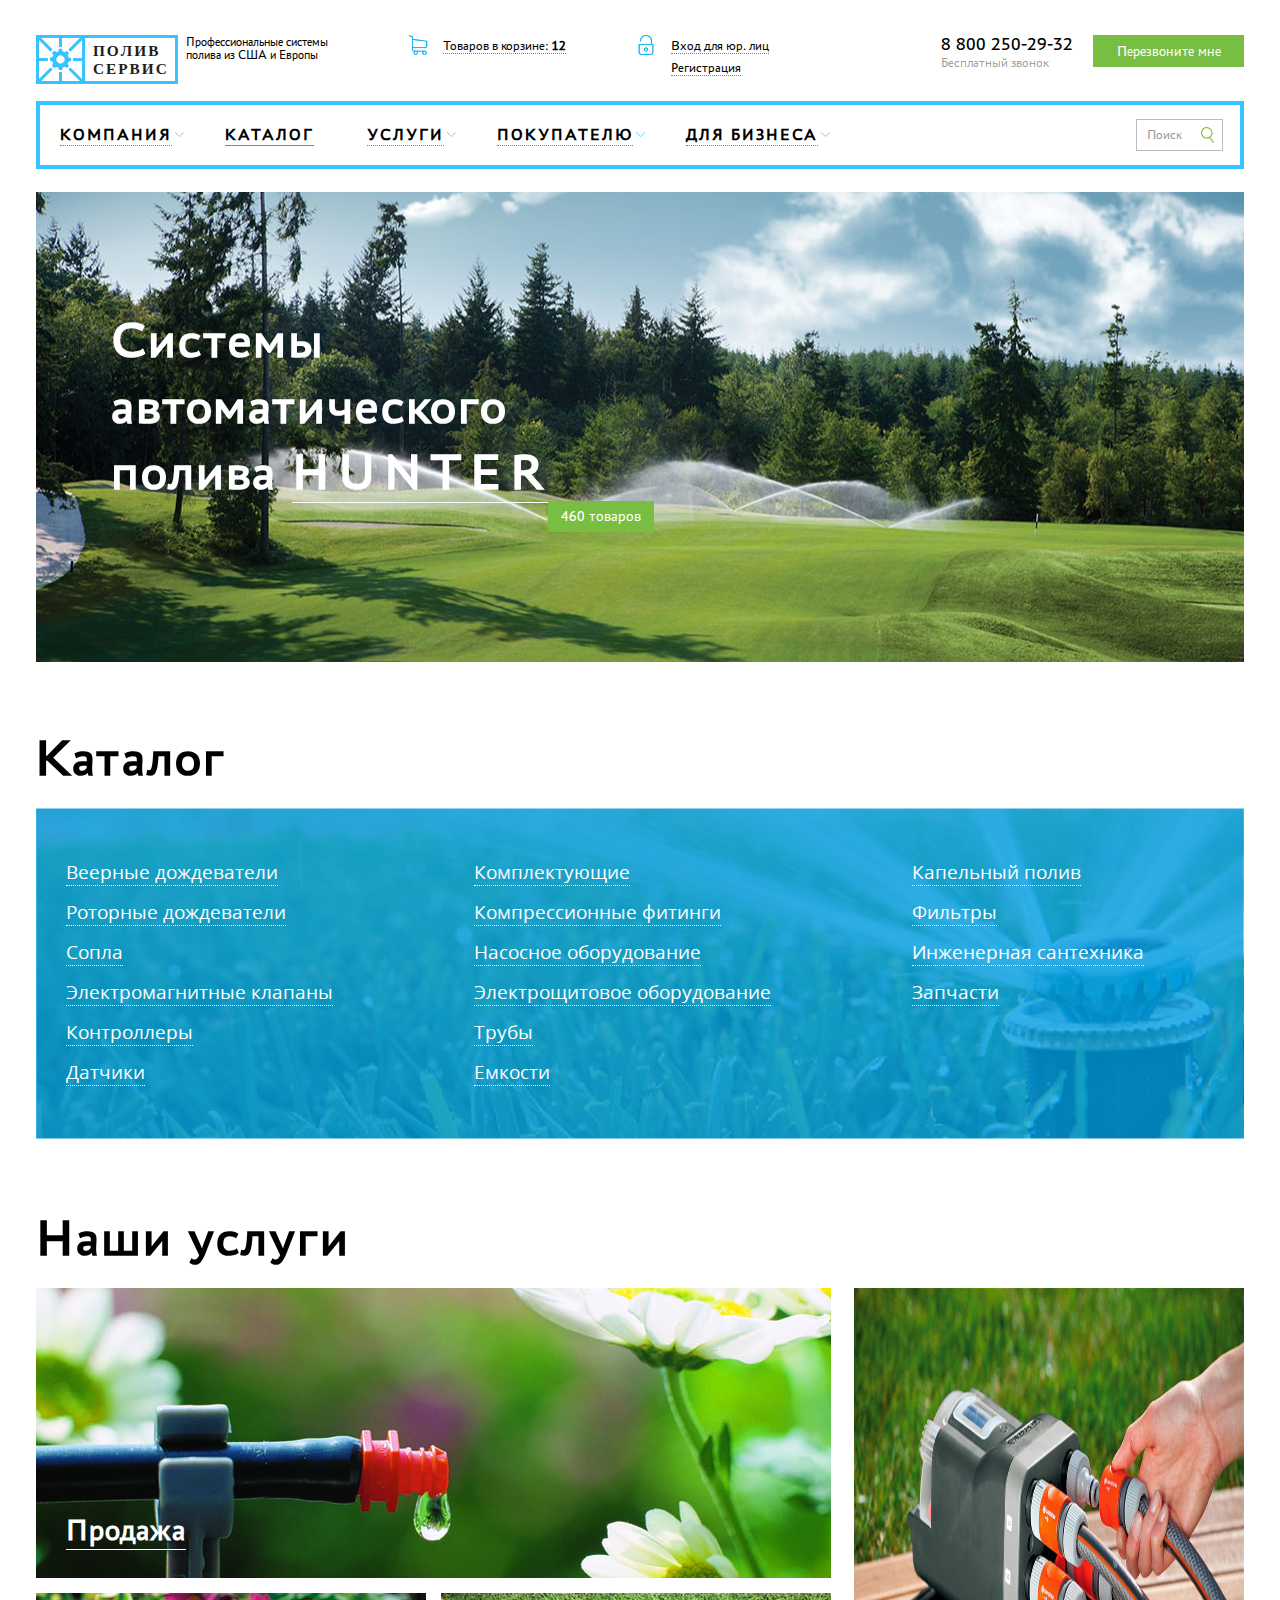
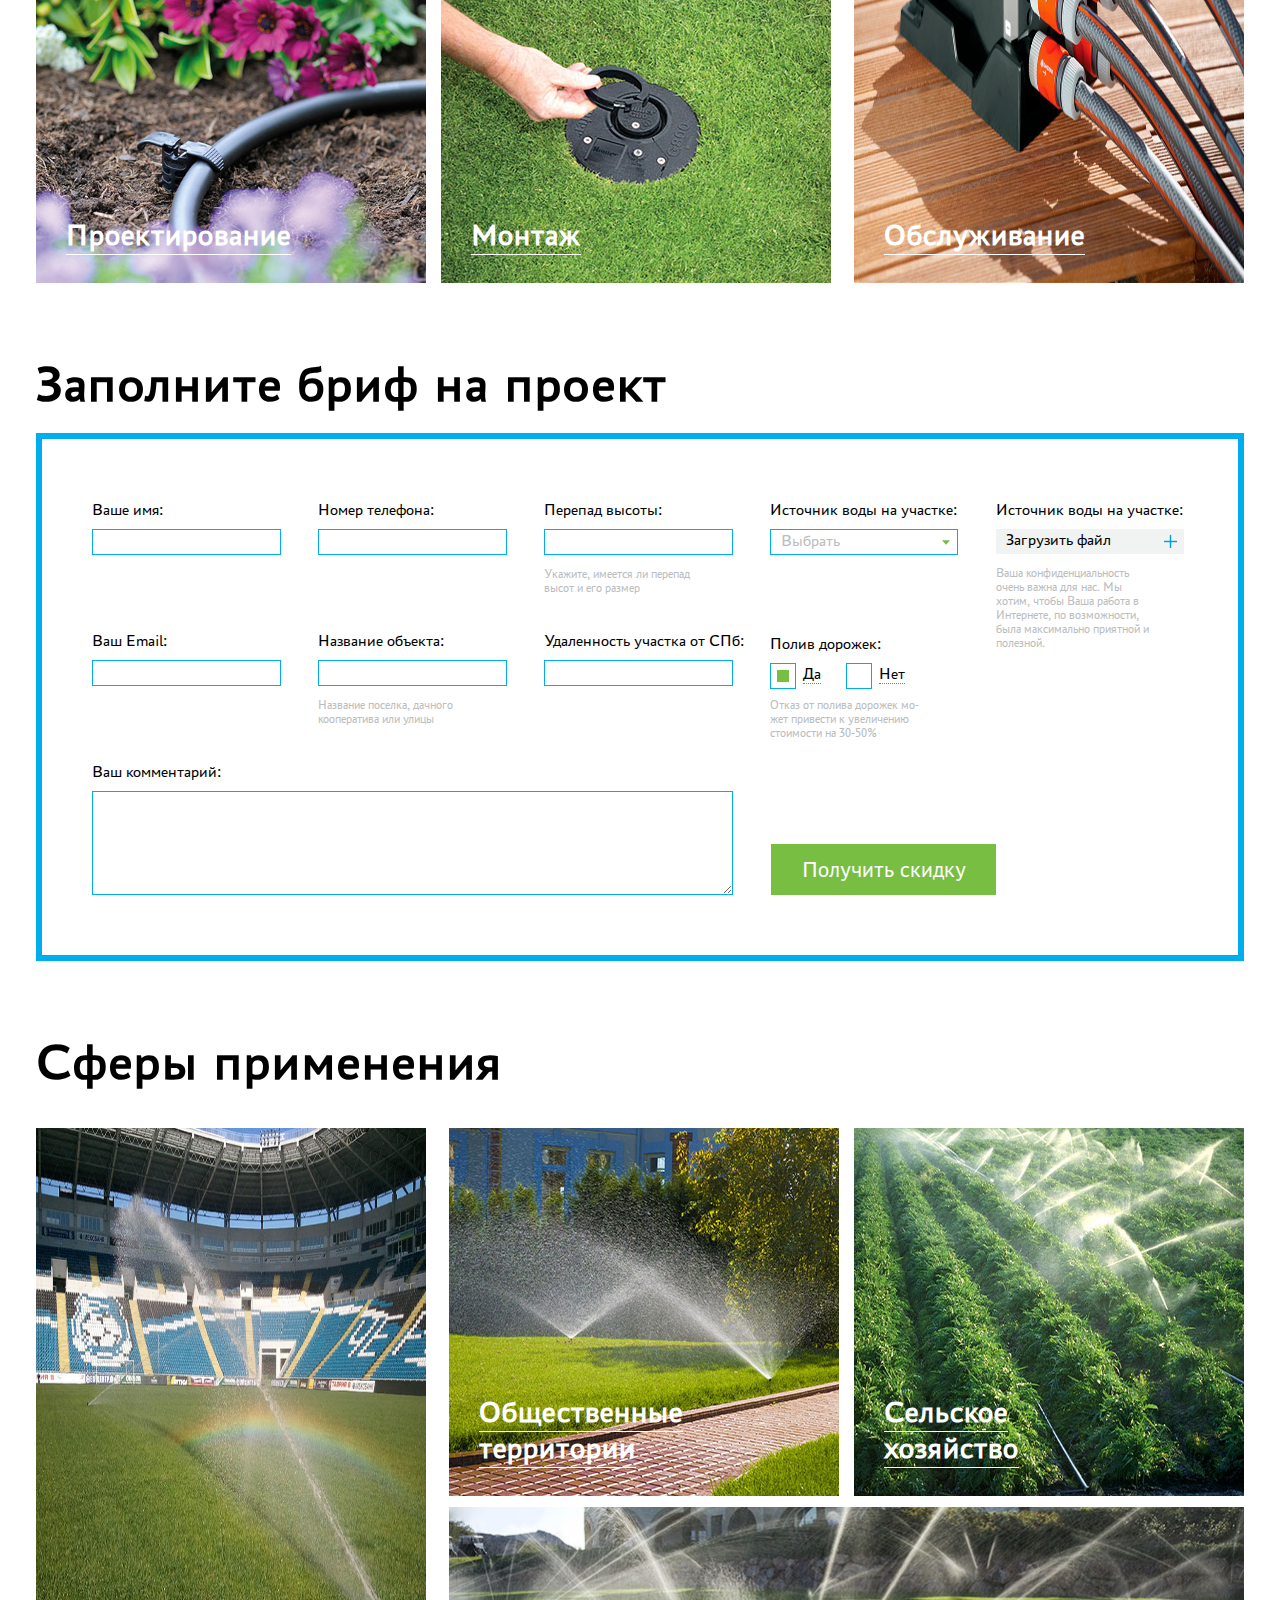
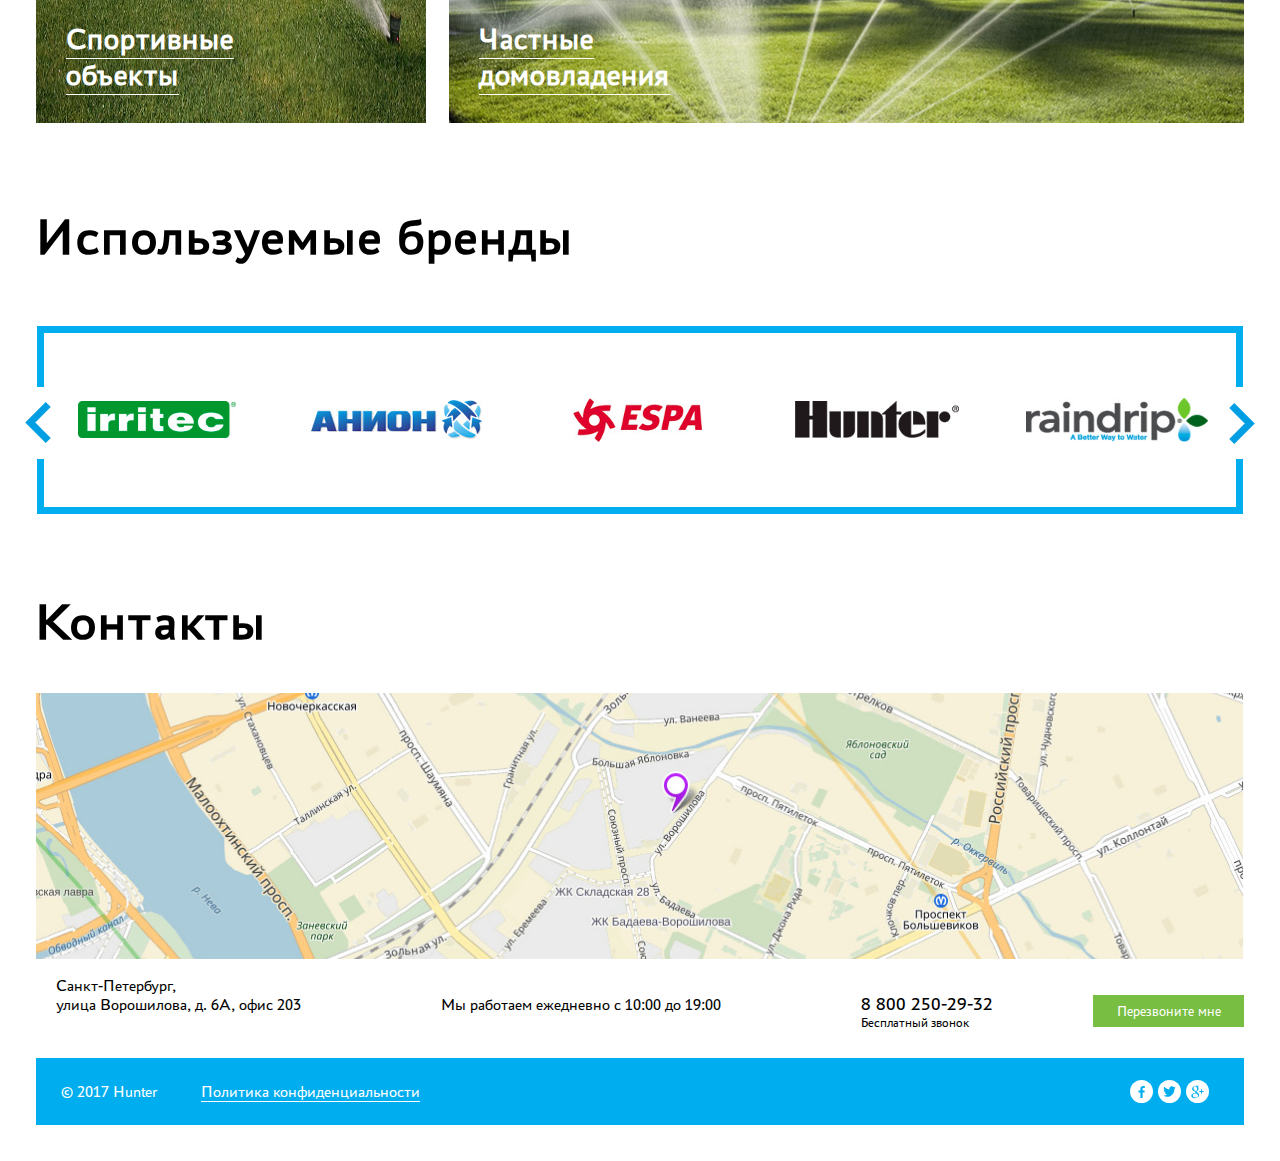
==== commit ee0be2a0: "Company page" ====
--- a/index.html
+++ b/index.html
@@ -378,16 +378,16 @@
         <p class="modal__text">Хотите узнать, сколько будет стоить монтаж на вашем участке? Оставте заявку, наш специалист сам позвонит Вам и ответит на все вопросы.</p>
         <form action="#" method="post" class="modal__form">
           <div class="modal__field">
-            <input type="text" name="name" id="name" class="modal__input" required>
-            <label for="name" class="modal__label">Как к Вам обращаться?</label>
-          </div>
-          <div class="modal__field">
-            <input type="tel" name="phone" id="phone" class="modal__input modal__input--phone" required>
-            <label for="phone" class="modal__label">На какой номер звонить?</label>
-          </div>
-          <div class="modal__field">
-            <input type="email" name="email" id="email" class="modal__input">
-            <label for="email" class="modal__label">Ваша почта, чтобы мы могли Вам написать</label>
+            <input type="text" name="name" id="name-call" class="modal__input" required>
+            <label for="name-call" class="modal__label">Как к Вам обращаться?</label>
+          </div>
+          <div class="modal__field">
+            <input type="tel" name="phone" id="phone-call" class="modal__input modal__input--phone" required>
+            <label for="phone-call" class="modal__label">На какой номер звонить?</label>
+          </div>
+          <div class="modal__field">
+            <input type="email" name="email" id="email-call" class="modal__input">
+            <label for="email-call" class="modal__label">Ваша почта, чтобы мы могли Вам написать</label>
           </div>
           <button type="submit" class="btn modal__btn">Оставить заявку</button>
         </form>
@@ -403,16 +403,16 @@
         <h2 class="modal__title">Вход</h2>
         <form action="#" method="post" class="modal__form">
           <div class="modal__field">
-            <input type="text" name="name" id="name" class="modal__input" required>
-            <label for="name" class="modal__label">Ваш логин</label>
+            <input type="text" name="name" id="name-login" class="modal__input" required>
+            <label for="name-login" class="modal__label">Ваш логин</label>
           </div>
           <div class="modal__field">
             <input type="password" name="password" id="pass-login" class="modal__input" required>
             <label for="pass-login" class="modal__label">Ваш пароль</label>
           </div>
           <div class="modal__field">
-            <input type="email" name="email" id="email" class="modal__input" required>
-            <label for="email" class="modal__label">Ваша почта</label>
+            <input type="email" name="email" id="email-login" class="modal__input" required>
+            <label for="email-login" class="modal__label">Ваша почта</label>
           </div>
           <button type="submit" class="btn modal__btn">Войти</button>
         </form>
@@ -428,16 +428,16 @@
         <h2 class="modal__title">Регистрация</h2>
         <form action="#" method="post" class="modal__form">
           <div class="modal__field">
-            <input type="text" name="name" id="name" class="modal__input" required>
-            <label for="name" class="modal__label">Как к Вам обращаться?</label>
+            <input type="text" name="name" id="name-reg" class="modal__input" required>
+            <label for="name-reg" class="modal__label">Как к Вам обращаться?</label>
           </div>
           <div class="modal__field">
             <input type="password" name="password" id="pass-reg" class="modal__input" required>
             <label for="pass-reg" class="modal__label">Ваш пароль</label>
           </div>
           <div class="modal__field">
-            <input type="email" name="email" id="email" class="modal__input" required>
-            <label for="email" class="modal__label">Ваша почта</label>
+            <input type="email" name="email" id="email-reg" class="modal__input" required>
+            <label for="email-reg" class="modal__label">Ваша почта</label>
           </div>
           <button type="submit" class="btn modal__btn">Зарегистрироваться</button>
         </form>
--- a/css/style.min.css
+++ b/css/style.min.css
@@ -1,3 +1,3 @@
 @font-face{font-weight:400;font-family:"PT Astra Sans";font-style:normal;src:url(../fonts/PTAstraSans-Regular.woff2) format("woff2"),url(../fonts/PTAstraSans-Regular.woff) format("woff")}@font-face{font-weight:400;font-family:"Open Sans";font-style:normal;src:url(../fonts/opensans.woff2) format("woff2"),url(../fonts/opensans.woff) format("woff")}@font-face{font-weight:400;font-family:"Minion Pro";font-style:normal;src:url(../fonts/MinionPro-Regular.woff2) format("woff2"),url(../fonts/MinionPro-Regular.woff) format("woff")}
 /*! normalize.css v4.1.1 | MIT License | github.com/necolas/normalize.css */
-@keyframes swiper-preloader-spin{to{transform:rotate(360deg)}}html{font-family:sans-serif;-ms-text-size-adjust:100%;-webkit-text-size-adjust:100%;box-sizing:border-box}body{margin:0;font-family:"PT Astra Sans","Arial",sans-serif;font-size:16px;line-height:22px;font-weight:400}.menu__item:hover .menu__sublist-wrap,article,aside,details,figcaption,figure,footer,header,main,menu,nav,section,summary{display:block}audio,canvas,progress,video{display:inline-block}audio:not([controls]){display:none;height:0}progress,sub,sup{vertical-align:baseline}[hidden],template{display:none}a{background-color:transparent;-webkit-text-decoration-skip:objects;text-decoration:none}a:active,a:hover{outline-width:0}abbr[title]{border-bottom:none;text-decoration:underline dotted}b,strong{font-weight:bolder}dfn{font-style:italic}h1{font-size:2em;margin:.67em 0}mark{background-color:#ff0;color:#000}small{font-size:80%}sub,sup{font-size:75%;line-height:0;position:relative}sub{bottom:-.25em}sup{top:-.5em}img{border-style:none;max-width:100%;height:auto}svg:not(:root){overflow:hidden}code,kbd,pre,samp{font-family:monospace,monospace;font-size:1em}figure{margin:1em 40px}hr{box-sizing:content-box;height:0;overflow:visible}button,input{margin:0;overflow:visible}select,textarea{font:inherit;margin:0}optgroup{font-weight:700}button,select{text-transform:none}[type=reset],[type=submit],button,html [type=button]{-webkit-appearance:button}[type=button]::-moz-focus-inner,[type=reset]::-moz-focus-inner,[type=submit]::-moz-focus-inner,button::-moz-focus-inner{border-style:none;padding:0}[type=button]:-moz-focusring,[type=reset]:-moz-focusring,[type=submit]:-moz-focusring,button:-moz-focusring{outline:1px dotted ButtonText}fieldset{border:1px solid silver;margin:0 2px;padding:.35em .625em .75em}legend{color:inherit;display:table;max-width:100%;white-space:normal}textarea{overflow:auto}[type=checkbox],[type=radio],legend{box-sizing:border-box;padding:0}[type=number]::-webkit-inner-spin-button,[type=number]::-webkit-outer-spin-button{height:auto}[type=search]{-webkit-appearance:textfield;outline-offset:-2px}[type=search]::-webkit-search-cancel-button,[type=search]::-webkit-search-decoration{-webkit-appearance:none}::-webkit-input-placeholder{color:inherit;opacity:.54}::-webkit-file-upload-button{-webkit-appearance:button;font:inherit}.visually-hidden{position:absolute;width:1px;height:1px;margin:-1px;border:0;padding:0;clip:rect(0 0 0 0);overflow:hidden}*,:after,:before{box-sizing:inherit}ul{margin:0;padding:0;list-style-type:none}button,input{font:inherit}button{cursor:pointer;border:0}.wrapper{width:1208px;margin:0 auto}.header__top,.logo{display:-ms-flexbox;display:flex;-ms-flex-align:start;align-items:flex-start}.header__top{padding-top:35px;padding-bottom:17px;-ms-flex-pack:justify;justify-content:space-between}.logo{-ms-flex-pack:start;justify-content:flex-start}.logo__text{margin:0 0 0 8px;width:150px;font-size:12px;line-height:1.1}.call{display:-ms-flexbox;display:flex;-ms-flex-pack:end;justify-content:flex-end;-ms-flex-align:stretch;align-items:stretch}.call__phone{color:#000;line-height:1;margin-right:100px}.call__phone--header{margin-right:20px}.call__phone--header .call__text{color:rgba(0,0,0,.4)}.call__number{margin:0;font-size:19px}.call__text{font-size:13px}.btn{background-color:#78be42;color:#fff;width:151px;height:32px;font-size:14px}.btn:active,.btn:hover{opacity:.8}.user{display:-ms-flexbox;display:flex;-ms-flex-pack:start;justify-content:flex-start;-ms-flex-align:start;align-items:flex-start;margin-right:100px}.user__link{display:block;color:#000;font-size:13px;padding-left:35px;position:relative}.user__link span{border-bottom:1px dotted #00adef}.user__link:active span,.user__link:hover span{border-bottom:1px solid #00adef}.user__link::before{content:"";position:absolute;top:0;left:0;width:20px;height:20px;background-repeat:no-repeat;background-size:contain;background-position:center}.user__link--cart{margin-right:70px}.user__link--cart::before{background-image:url(../img/icon-cart.png)}.user__link--login::before{background-image:url(../img/icon-padlock.png)}.menu{display:-ms-flexbox;display:flex;-ms-flex-pack:justify;justify-content:space-between;-ms-flex-align:center;align-items:center;padding:14px 17px 14px 20px;border:4px solid #37c3ff}.menu__btn{display:none;width:30px;height:30px;outline:0;background-repeat:no-repeat;background-position:center;background-size:contain;background-color:transparent}.menu__list{display:-ms-flexbox;display:flex}.menu__link{color:#000;text-transform:uppercase;font-weight:700;letter-spacing:2px;padding-bottom:1px;border-bottom:1px dotted #00adef}.menu__link--active,.menu__link:active,.menu__link:hover{border-bottom:1px solid #00adef}.menu__item{margin-left:53px;position:relative}.menu__item:first-child{margin-left:0}.menu__drop{display:none}.menu__arrow{display:block;position:absolute;top:3px;right:-15px;width:15px;height:15px;background-image:url(../img/icon-arrow.svg);background-size:9px 5px;background-repeat:no-repeat;background-position:center}.menu__sublink{font-size:14px;color:#000;line-height:40px;display:block;width:100%;border-bottom:1px dotted #bbbdc0}.menu__sublink:active,.menu__sublink:hover{color:#00adef}.menu__subitem:last-child .menu__sublink{border-bottom:none}.menu__sublist-wrap{display:none;position:absolute;top:15px;left:50%;transform:translateX(-50%);z-index:5;padding-top:20px}.menu__sublist,.menu__sublist::after{background-color:#fff;border:1px solid #bbbdc0}.menu__sublist{padding:0 20px;min-width:166px}.menu__sublist::after{content:"";position:absolute;top:18px;left:50%;width:15px;height:15px;border-right:none;border-bottom:none;transform:rotate(45deg) translateX(-50%)}.search__wrap{display:-ms-flexbox;display:flex;-ms-flex-pack:end;justify-content:flex-end;-ms-flex-align:center;align-items:center;border:1px solid #bbbdc0}.search__input{border:0;padding:0 10px;width:55px;outline:0;font-size:13px}.search__input:-ms-input-placeholder{opacity:.4}.search__input::placeholder{opacity:.4}.promo,.search__btn{background-repeat:no-repeat;background-position:center}.search__btn{width:30px;height:30px;background-color:transparent;background-image:url(../img/icon-search.svg);background-size:13px 16px}.promo{min-height:470px;padding-top:115px;padding-left:75px;margin-top:23px;margin-bottom:65px;background-image:url(../img/bg-main.jpg);background-size:cover}.promo__h1{font-size:52px;line-height:66px;color:#fff;font-weight:700;margin:0;letter-spacing:2px}.promo__h1 span{letter-spacing:8px;border-bottom:1px solid #fff}.promo__text{position:relative;max-width:450px}.promo__link{position:absolute;top:98%;left:96%;font-size:15px;color:#fff;text-align:center;line-height:31px;width:106px;background-color:#78be42}.promo__link:active,.promo__link:hover{opacity:.8}.catalog{margin-bottom:67px}.catalog__wrap{display:-ms-flexbox;display:flex;-ms-flex-pack:justify;justify-content:space-between;-ms-flex-align:start;align-items:flex-start;padding:45px 90px 48px 30px;background-image:url(../img/bg-main-blue.png);background-repeat:no-repeat;background-position:center;background-size:cover}.catalog__link{display:block;color:#fff;font-size:19px;line-height:40px;font-family:"Open Sans","Arial",sans-serif}.catalog__link span{border-bottom:1px dotted #fff}.catalog__link:active span,.catalog__link:hover span,.title-h3 span{border-bottom:1px solid #fff}.catalog__list{padding-right:10px}.title-h2,h2{font-size:52px;line-height:1.2;margin-top:0;margin-bottom:18px;letter-spacing:2px}.title-h3{font-size:30px;line-height:36px;color:#fff}.title-h3 span{padding-bottom:2px}.service{margin-bottom:70px}.service--app{margin-bottom:83px}.service__item{display:-ms-flexbox;display:flex;-ms-flex-pack:center;justify-content:center;-ms-flex-align:center;align-items:center;position:relative;overflow:hidden;width:390px;height:290px}.service__item--wide{width:100%}.service__item--tall{height:595px}.service__item--bottom{margin-top:auto}.service__item--bottom-app{height:216px;margin-top:auto}.service__item--application{height:368px}.service__item:active,.service__item:hover{outline:6px solid #00adef;outline-offset:-6px}.service__list,.service__wrap{display:-ms-flexbox;display:flex;-ms-flex-pack:justify;justify-content:space-between;-ms-flex-align:stretch;align-items:stretch;width:100%}.service__wrap{-ms-flex-wrap:wrap;flex-wrap:wrap;width:795px}.service__title{max-width:250px;margin:0;position:absolute;bottom:30px;left:30px;letter-spacing:1px}.service__img{display:block;max-width:none}.service__img--wide{width:795px;height:auto}.service__img--tall{height:595px;width:auto}.service__img--application{height:368px;width:auto}.service__h2{margin-bottom:35px}.brief{margin-bottom:70px}.brief__form{padding:60px 40px 60px 50px;border:6px solid #00adef}.brief__content,.brief__wrap{display:-ms-flexbox;display:flex;-ms-flex-pack:start;justify-content:flex-start}.brief__content{-ms-flex-wrap:wrap;flex-wrap:wrap}.brief__label{display:block;padding-bottom:8px}.brief__label--radio{cursor:pointer;position:relative;margin-right:25px;padding-left:33px}.brief__label--radio span{border-bottom:1px dotted #00adef}.brief__label--radio:active span,.brief__label--radio:hover span{border-bottom:1px solid #00adef}.brief__label--radio::before{content:"";position:absolute;top:0;left:0;width:26px;height:26px;border:1px solid #00adef}.brief__label--radio::after{display:none;content:"";position:absolute;top:7px;left:7px;width:12px;height:12px;background-color:#78be42}.brief__label--source{cursor:pointer}.brief__label--source:active,.brief__label--source:hover{color:#78be42}.brief__input{width:189px;height:26px;border:1px solid #00adef;margin-right:37px;padding:0 10px}.brief__comment{display:block;font-size:12px;line-height:14px;color:#bbbdc0;padding-top:12px;max-width:155px}.brief__comment--margin{margin-bottom:35px}.brief__comment--radio{padding-top:5px}.brief__area{display:block;border:1px solid #00adef;padding:10px;width:641px;height:104px;margin-right:38px}.brief__btn{font-size:22px;line-height:27px;width:225px;min-height:51px;margin-top:auto}.brief__field{position:relative}.brief__field--wide{margin-top:-38px}.brief__drop,.brief__file,.brief__radio{display:none}.brief__drop:checked~.brief__source,.brief__radio:checked+.brief__label--radio::after{display:block}.brief__select,.brief__source{width:188px;border:1px solid #00adef}.brief__select{color:#bbbdc0;height:26px;padding-left:10px;margin-right:38px;background-image:url(../img/icon-select.svg);background-repeat:no-repeat;background-size:8px 5px;background-position:96% center;cursor:pointer;display:block}.brief__source{display:none;position:absolute;top:53px;left:0;padding:0 10px;background-color:#fff;border-top:none;z-index:5}.brief__upload{display:block;width:188px;height:25px;background-color:#f1f2f2;padding-left:10px;background-image:url(../img/icon-plus.svg);background-repeat:no-repeat;background-size:13px 13px;background-position:96% center;cursor:pointer}.swiper-container{margin-left:auto;margin-right:auto;position:relative;overflow:hidden;z-index:1}.swiper-container-no-flexbox .swiper-slide{float:left}.swiper-container-vertical>.swiper-wrapper{-ms-flex-direction:column;flex-direction:column}.swiper-slide,.swiper-wrapper{width:100%;height:100%;position:relative}.swiper-wrapper{z-index:1;display:-ms-flexbox;display:flex;transition-property:transform;box-sizing:content-box}.swiper-container-android .swiper-slide,.swiper-wrapper{transform:translate3d(0,0,0)}.swiper-container-multirow>.swiper-wrapper{-webkit-box-lines:multiple;-moz-box-lines:multiple;-ms-flex-wrap:wrap;flex-wrap:wrap}.swiper-container-free-mode>.swiper-wrapper{transition-timing-function:ease-out;margin:0 auto}.swiper-slide{-webkit-flex-shrink:0;-ms-flex:0 0 auto;-ms-flex-negative:0;flex-shrink:0}.swiper-container-autoheight,.swiper-container-autoheight .swiper-slide{height:auto}.swiper-container-autoheight .swiper-wrapper{-ms-flex-align:start;align-items:flex-start;transition-property:transform,height}.swiper-container .swiper-notification{position:absolute;left:0;top:0;pointer-events:none;opacity:0;z-index:-1000}.swiper-wp8-horizontal{-ms-touch-action:pan-y;touch-action:pan-y}.swiper-wp8-vertical{-ms-touch-action:pan-x;touch-action:pan-x}.swiper-button-next,.swiper-button-prev{position:absolute;top:45%;width:26px;height:72px;margin-top:-22px;z-index:10;cursor:pointer;background-color:#fff;background-size:26px 41px;background-position:center;background-repeat:no-repeat}.swiper-button-next.swiper-button-disabled,.swiper-button-prev.swiper-button-disabled{opacity:.35;cursor:auto;pointer-events:none}.swiper-button-prev,.swiper-container-rtl .swiper-button-next{left:0;right:auto}.swiper-button-prev,.swiper-button-prev.swiper-button-black,.swiper-button-prev.swiper-button-white,.swiper-container-rtl .swiper-button-next,.swiper-container-rtl .swiper-button-next.swiper-button-black,.swiper-container-rtl .swiper-button-next.swiper-button-white{background-image:url(../img/icon-arrow-next.svg);transform:rotate(180deg)}.swiper-button-next,.swiper-container-rtl .swiper-button-prev{background-image:url(../img/icon-arrow-next.svg);right:0;left:auto}.swiper-button-next.swiper-button-black,.swiper-button-next.swiper-button-white,.swiper-container-rtl .swiper-button-prev.swiper-button-black,.swiper-container-rtl .swiper-button-prev.swiper-button-white{background-image:url(../img/icon-arrow-next.svg)}.swiper-pagination{position:absolute;text-align:center;transition:300ms;transform:translate3d(0,0,0);z-index:10}.swiper-pagination.swiper-pagination-hidden{opacity:0}.swiper-container-horizontal>.swiper-pagination-bullets,.swiper-pagination-custom,.swiper-pagination-fraction{bottom:10px;left:0;width:100%}.swiper-pagination-bullet{width:8px;height:8px;display:inline-block;border-radius:100%;background:#000;opacity:.2}button.swiper-pagination-bullet{border:0;margin:0;padding:0;box-shadow:none;-moz-appearance:none;-ms-appearance:none;-webkit-appearance:none;appearance:none}.swiper-pagination-clickable .swiper-pagination-bullet{cursor:pointer}.swiper-pagination-white .swiper-pagination-bullet,.swiper-pagination-white .swiper-pagination-bullet-active{background:#fff}.swiper-pagination-bullet-active{opacity:1;background:#007aff}.swiper-pagination-black .swiper-pagination-bullet-active{background:#000}.swiper-container-vertical>.swiper-pagination-bullets{right:10px;top:50%;transform:translate3d(0,-50%,0)}.swiper-container-vertical>.swiper-pagination-bullets .swiper-pagination-bullet{margin:5px 0;display:block}.swiper-container-horizontal>.swiper-pagination-bullets .swiper-pagination-bullet{margin:0 5px}.swiper-pagination-progress{background:rgba(0,0,0,.25);position:absolute}.swiper-pagination-progress .swiper-pagination-progressbar{background:#007aff;position:absolute;left:0;top:0;width:100%;height:100%;transform:scale(0);transform-origin:left top}.swiper-container-rtl .swiper-pagination-progress .swiper-pagination-progressbar{transform-origin:right top}.swiper-container-horizontal>.swiper-pagination-progress{width:100%;height:4px;left:0;top:0}.swiper-container-vertical>.swiper-pagination-progress{width:4px;height:100%;left:0;top:0}.swiper-pagination-progress.swiper-pagination-white{background:rgba(255,255,255,.5)}.swiper-pagination-progress.swiper-pagination-white .swiper-pagination-progressbar{background:#fff}.swiper-pagination-progress.swiper-pagination-black .swiper-pagination-progressbar{background:#000}.swiper-container-3d{-o-perspective:1200px;perspective:1200px}.swiper-container-3d .swiper-cube-shadow,.swiper-container-3d .swiper-slide,.swiper-container-3d .swiper-slide-shadow-bottom,.swiper-container-3d .swiper-slide-shadow-left,.swiper-container-3d .swiper-slide-shadow-right,.swiper-container-3d .swiper-slide-shadow-top,.swiper-container-3d .swiper-wrapper{transform-style:preserve-3d}.swiper-container-3d .swiper-slide-shadow-bottom,.swiper-container-3d .swiper-slide-shadow-left,.swiper-container-3d .swiper-slide-shadow-right,.swiper-container-3d .swiper-slide-shadow-top{position:absolute;left:0;top:0;width:100%;height:100%;pointer-events:none;z-index:10}.swiper-container-3d .swiper-slide-shadow-left{background-image:linear-gradient(to left,rgba(0,0,0,.5),transparent)}.swiper-container-3d .swiper-slide-shadow-right{background-image:linear-gradient(to right,rgba(0,0,0,.5),transparent)}.swiper-container-3d .swiper-slide-shadow-top{background-image:linear-gradient(to top,rgba(0,0,0,.5),transparent)}.swiper-container-3d .swiper-slide-shadow-bottom{background-image:linear-gradient(to bottom,rgba(0,0,0,.5),transparent)}.swiper-container-coverflow .swiper-wrapper,.swiper-container-flip .swiper-wrapper{-ms-perspective:1200px}.swiper-container-cube,.swiper-container-flip{overflow:visible}.swiper-container-cube .swiper-slide,.swiper-container-flip .swiper-slide{pointer-events:none;-webkit-backface-visibility:hidden;backface-visibility:hidden;z-index:1}.swiper-container-cube .swiper-slide .swiper-slide,.swiper-container-flip .swiper-slide .swiper-slide{pointer-events:none}.swiper-container-cube .swiper-slide-active .swiper-slide-active,.swiper-container-flip .swiper-slide-active,.swiper-container-flip .swiper-slide-active .swiper-slide-active{pointer-events:auto}.swiper-container-cube .swiper-slide-shadow-bottom,.swiper-container-cube .swiper-slide-shadow-left,.swiper-container-cube .swiper-slide-shadow-right,.swiper-container-cube .swiper-slide-shadow-top,.swiper-container-flip .swiper-slide-shadow-bottom,.swiper-container-flip .swiper-slide-shadow-left,.swiper-container-flip .swiper-slide-shadow-right,.swiper-container-flip .swiper-slide-shadow-top{z-index:0;-webkit-backface-visibility:hidden;backface-visibility:hidden}.swiper-container-cube .swiper-slide{visibility:hidden;transform-origin:0 0;width:100%;height:100%}.swiper-container-cube.swiper-container-rtl .swiper-slide{transform-origin:100% 0}.swiper-container-cube .swiper-slide-active,.swiper-container-cube .swiper-slide-next,.swiper-container-cube .swiper-slide-next+.swiper-slide,.swiper-container-cube .swiper-slide-prev{pointer-events:auto;visibility:visible}.swiper-container-cube .swiper-cube-shadow{position:absolute;left:0;bottom:0;width:100%;height:100%;background:#000;opacity:.6;filter:blur(50px);z-index:0}.swiper-container-fade.swiper-container-free-mode .swiper-slide{transition-timing-function:ease-out}.swiper-container-fade .swiper-slide{pointer-events:none;transition-property:opacity}.swiper-container-fade .swiper-slide .swiper-slide{pointer-events:none}.swiper-container-fade .swiper-slide-active,.swiper-container-fade .swiper-slide-active .swiper-slide-active{pointer-events:auto}.swiper-zoom-container{width:100%;height:100%;display:-ms-flexbox;display:flex;-ms-flex-pack:center;justify-content:center;-ms-flex-align:center;align-items:center;text-align:center}.swiper-zoom-container>canvas,.swiper-zoom-container>img,.swiper-zoom-container>svg{max-width:100%;max-height:100%;object-fit:contain}.swiper-scrollbar{border-radius:10px;position:relative;-ms-touch-action:none;background:rgba(0,0,0,.1)}.swiper-container-horizontal>.swiper-scrollbar{position:absolute;left:1%;bottom:3px;z-index:50;height:5px;width:98%}.swiper-container-vertical>.swiper-scrollbar{position:absolute;right:3px;top:1%;z-index:50;width:5px;height:98%}.swiper-scrollbar-drag{height:100%;width:100%;position:relative;background:rgba(0,0,0,.5);border-radius:10px;left:0;top:0}.swiper-scrollbar-cursor-drag{cursor:move}.swiper-lazy-preloader{width:42px;height:42px;position:absolute;left:50%;top:50%;margin-left:-21px;margin-top:-21px;z-index:10;transform-origin:50%;animation:swiper-preloader-spin 1s steps(12,end) infinite}.swiper-lazy-preloader:after{display:block;content:"";width:100%;height:100%;background-image:url("data:image/svg+xml;charset=utf-8,%3Csvg%20viewBox%3D'0%200%20120%20120'%20xmlns%3D'http%3A%2F%2Fwww.w3.org%2F2000%2Fsvg'%20xmlns%3Axlink%3D'http%3A%2F%2Fwww.w3.org%2F1999%2Fxlink'%3E%3Cdefs%3E%3Cline%20id%3D'l'%20x1%3D'60'%20x2%3D'60'%20y1%3D'7'%20y2%3D'27'%20stroke%3D'%236c6c6c'%20stroke-width%3D'11'%20stroke-linecap%3D'round'%2F%3E%3C%2Fdefs%3E%3Cg%3E%3Cuse%20xlink%3Ahref%3D'%23l'%20opacity%3D'.27'%2F%3E%3Cuse%20xlink%3Ahref%3D'%23l'%20opacity%3D'.27'%20transform%3D'rotate(30%2060%2C60)'%2F%3E%3Cuse%20xlink%3Ahref%3D'%23l'%20opacity%3D'.27'%20transform%3D'rotate(60%2060%2C60)'%2F%3E%3Cuse%20xlink%3Ahref%3D'%23l'%20opacity%3D'.27'%20transform%3D'rotate(90%2060%2C60)'%2F%3E%3Cuse%20xlink%3Ahref%3D'%23l'%20opacity%3D'.27'%20transform%3D'rotate(120%2060%2C60)'%2F%3E%3Cuse%20xlink%3Ahref%3D'%23l'%20opacity%3D'.27'%20transform%3D'rotate(150%2060%2C60)'%2F%3E%3Cuse%20xlink%3Ahref%3D'%23l'%20opacity%3D'.37'%20transform%3D'rotate(180%2060%2C60)'%2F%3E%3Cuse%20xlink%3Ahref%3D'%23l'%20opacity%3D'.46'%20transform%3D'rotate(210%2060%2C60)'%2F%3E%3Cuse%20xlink%3Ahref%3D'%23l'%20opacity%3D'.56'%20transform%3D'rotate(240%2060%2C60)'%2F%3E%3Cuse%20xlink%3Ahref%3D'%23l'%20opacity%3D'.66'%20transform%3D'rotate(270%2060%2C60)'%2F%3E%3Cuse%20xlink%3Ahref%3D'%23l'%20opacity%3D'.75'%20transform%3D'rotate(300%2060%2C60)'%2F%3E%3Cuse%20xlink%3Ahref%3D'%23l'%20opacity%3D'.85'%20transform%3D'rotate(330%2060%2C60)'%2F%3E%3C%2Fg%3E%3C%2Fsvg%3E");background-position:50%;background-size:100%;background-repeat:no-repeat}.swiper-lazy-preloader-white:after{background-image:url("data:image/svg+xml;charset=utf-8,%3Csvg%20viewBox%3D'0%200%20120%20120'%20xmlns%3D'http%3A%2F%2Fwww.w3.org%2F2000%2Fsvg'%20xmlns%3Axlink%3D'http%3A%2F%2Fwww.w3.org%2F1999%2Fxlink'%3E%3Cdefs%3E%3Cline%20id%3D'l'%20x1%3D'60'%20x2%3D'60'%20y1%3D'7'%20y2%3D'27'%20stroke%3D'%23fff'%20stroke-width%3D'11'%20stroke-linecap%3D'round'%2F%3E%3C%2Fdefs%3E%3Cg%3E%3Cuse%20xlink%3Ahref%3D'%23l'%20opacity%3D'.27'%2F%3E%3Cuse%20xlink%3Ahref%3D'%23l'%20opacity%3D'.27'%20transform%3D'rotate(30%2060%2C60)'%2F%3E%3Cuse%20xlink%3Ahref%3D'%23l'%20opacity%3D'.27'%20transform%3D'rotate(60%2060%2C60)'%2F%3E%3Cuse%20xlink%3Ahref%3D'%23l'%20opacity%3D'.27'%20transform%3D'rotate(90%2060%2C60)'%2F%3E%3Cuse%20xlink%3Ahref%3D'%23l'%20opacity%3D'.27'%20transform%3D'rotate(120%2060%2C60)'%2F%3E%3Cuse%20xlink%3Ahref%3D'%23l'%20opacity%3D'.27'%20transform%3D'rotate(150%2060%2C60)'%2F%3E%3Cuse%20xlink%3Ahref%3D'%23l'%20opacity%3D'.37'%20transform%3D'rotate(180%2060%2C60)'%2F%3E%3Cuse%20xlink%3Ahref%3D'%23l'%20opacity%3D'.46'%20transform%3D'rotate(210%2060%2C60)'%2F%3E%3Cuse%20xlink%3Ahref%3D'%23l'%20opacity%3D'.56'%20transform%3D'rotate(240%2060%2C60)'%2F%3E%3Cuse%20xlink%3Ahref%3D'%23l'%20opacity%3D'.66'%20transform%3D'rotate(270%2060%2C60)'%2F%3E%3Cuse%20xlink%3Ahref%3D'%23l'%20opacity%3D'.75'%20transform%3D'rotate(300%2060%2C60)'%2F%3E%3Cuse%20xlink%3Ahref%3D'%23l'%20opacity%3D'.85'%20transform%3D'rotate(330%2060%2C60)'%2F%3E%3C%2Fg%3E%3C%2Fsvg%3E")}.brand{width:1230px;margin:0 auto 65px}.brand__slider{margin-top:45px;padding-left:12px;padding-right:12px;outline:7px solid #00adef;outline-offset:-19px}.brand__slide{max-width:240px;height:212px;display:-ms-flexbox;display:flex;-ms-flex-pack:center;justify-content:center;-ms-flex-align:center;align-items:center}.brand__title{padding-left:11px}.contacts{margin-bottom:28px}.contacts__map{width:100%;height:266px;margin-top:40px;background-image:url(../img/map.png);background-repeat:no-repeat;background-position:center;background-size:cover}.contacts__wrap{display:-ms-flexbox;display:flex;-ms-flex-pack:justify;justify-content:space-between;-ms-flex-align:center;align-items:center;padding-left:20px}.contacts__text{font-style:normal;line-height:19px}.contacts__info{padding-top:20px;margin-top:16px}.footer{margin-bottom:36px;background-color:#00adef;color:#fff;display:-ms-flexbox;display:flex;-ms-flex-pack:justify;justify-content:space-between;-ms-flex-align:center;align-items:center;min-height:67px;padding-left:25px;padding-right:35px}.footer__link{color:#fff;margin-left:40px;border-bottom:1px solid #fff}.footer__link:active,.footer__link:hover{border-bottom:1px dotted #fff}.social,.social__link{display:-ms-flexbox;display:flex;-ms-flex-align:center;align-items:center}.social__link{-ms-flex-pack:center;justify-content:center;background-color:#fff;border-radius:50%;margin-left:5px;width:23px;height:23px;overflow:hidden}.social__link:active img,.social__link:hover img{transform:scale(1.1)}.social__img{max-width:none}.arcticmodal-container,.arcticmodal-overlay{position:fixed;left:0;top:0;right:0;bottom:0;z-index:1000}.arcticmodal-container{overflow:auto;margin:0;padding:0;border:0;border-collapse:collapse}:first-child+html .arcticmodal-container{height:100%}.arcticmodal-container_i{height:100%;margin:0 auto}.arcticmodal-container_i2{padding:24px;margin:0;border:0;vertical-align:middle}.arcticmodal-error{padding:20px;border-radius:10px;background:#000;color:#fff}.arcticmodal-loading{width:80px;height:80px;border-radius:10px;background:#000 url(loading.gif) no-repeat 50% 50%}.modal{position:fixed;top:0;left:0;display:-ms-flexbox;display:flex;-ms-flex-pack:center;justify-content:center;-ms-flex-align:center;align-items:center;width:100%;height:100vh;background-color:#00adef;border:35px solid #fff;color:#fff;z-index:20}.modal__close{position:absolute;top:20px;right:20px;width:26px;height:26px;cursor:pointer;border:0;background-color:transparent;background-image:url(../img/icon-cross.svg);background-repeat:no-repeat;background-size:cover;background-position:center;outline:0}.modal__content{width:302px}.modal__title{font-size:52px;line-height:52px;font-weight:700}.modal__btn{width:224px;height:35px}.modal__form{margin-top:50px}.modal__field{position:relative}.modal__label{position:absolute;top:-5px;left:0;opacity:.5;z-index:-1;transition:ease-out .2s}.modal__input{width:100%;margin-bottom:33px;background-color:transparent;border:0;outline:0;color:#fff;border-bottom:4px solid #fff}.modal__input--phone{width:172px}.modal__input:focus+.modal__label{top:-25px;transition:ease-out .2s}@media (max-width:1200px){.wrapper{width:calc(100% - 40px)}.brand{width:calc(100% - 20px)}.call__number{font-size:16px}.user{margin-right:0}.user__link--cart{margin-right:20px}.catalog__wrap{padding-right:30px}.service__wrap{width:64%}.service__item{width:48%}.service__item--wide{width:100%}.service__item--tall{width:34%}.brief__field--wide{margin-top:10px}.brief__select{margin-bottom:10px}}@media (max-width:1000px){.brief__form{padding:20px}.brief__wrap{-ms-flex-wrap:wrap;flex-wrap:wrap}.brief__input,.brief__select{margin-right:0}.brief__field{margin-right:20px}.brief__btn{margin:20px auto auto}.title-h3{font-size:24px;line-height:1.2;left:15px}.catalog__link{font-size:16px;line-height:1.2;margin-bottom:15px}.header__top{-ms-flex-wrap:wrap;flex-wrap:wrap}.call{margin-left:auto}.call__phone{margin-right:20px}.contacts__text{max-width:200px;padding-right:25px}.contacts__info{padding-top:0}.contacts__wrap{-ms-flex-align:baseline;align-items:baseline;padding-left:0}.menu{padding-right:20px;position:relative}.menu__btn{display:block}.menu--closed .menu__btn{background-image:url(../img/icon-menu-ham.svg)}.menu--closed .menu__list,.menu--opened .menu__item:hover .menu__sublist-wrap{display:none}.menu--opened .menu__btn{background-image:url(../img/icon-menu-cross.svg)}.menu--opened .menu__list{display:-ms-flexbox;display:flex;-ms-flex-direction:column;flex-direction:column;position:absolute;top:65px;left:0;padding:20px 40px 0 20px;background-color:#fff;z-index:20}.menu--opened .menu__item{margin-left:0;margin-bottom:20px}.menu--opened .menu__arrow{right:-25px;cursor:pointer;transform:rotate(-90deg)}.menu--opened .menu__sublist-wrap{top:-20px;left:200%;padding-top:0}.menu--opened .menu__sublist::after{top:20px;left:-8px;transform:rotate(-45deg) translate(0)}.menu--opened .menu__drop:checked~.menu__sublist-wrap{display:block}}@media (max-width:766px){.wrapper{width:calc(100% - 20px)}.user{-ms-flex-wrap:wrap;flex-wrap:wrap;margin-top:20px;margin-bottom:20px}.promo{min-height:200px;padding-left:20px;padding-top:30px;margin-bottom:40px}.promo__h1{font-size:24px;line-height:1.2}.promo__link{right:0;left:auto;top:100%}.title-h2,h2{font-size:30px}.catalog__wrap{-ms-flex-wrap:wrap;flex-wrap:wrap}.brand,.brief,.catalog,.service{margin-bottom:40px}.service__list{-ms-flex-wrap:wrap;flex-wrap:wrap}.service__item,.service__wrap{width:100%}.service__item{margin-bottom:15px}.service__item--tall{height:290px}.brief__area{width:100%}.contacts__wrap{-ms-flex-direction:column;flex-direction:column;margin-top:20px}.contacts__text{max-width:280px;padding-left:10px}.call{margin-right:auto}.footer{-ms-flex-direction:column;flex-direction:column;padding:20px;margin-bottom:10px}.footer__wrap{text-align:center;margin-bottom:20px}.footer__copyright{display:block}.footer__link{margin-left:0}.modal{border:20px solid #fff}.modal__title{font-size:24px;line-height:1.2}.modal__content{width:240px}.modal__label,.modal__text{font-size:12px;line-height:1.2}}+@keyframes swiper-preloader-spin{to{transform:rotate(360deg)}}html{font-family:sans-serif;-ms-text-size-adjust:100%;-webkit-text-size-adjust:100%;box-sizing:border-box}body{margin:0;font-family:"PT Astra Sans","Arial",sans-serif;font-size:16px;line-height:22px;font-weight:400}.menu__item:hover .menu__sublist-wrap,article,aside,details,figcaption,figure,footer,header,main,menu,nav,section,summary{display:block}audio,canvas,progress,video{display:inline-block}audio:not([controls]){display:none;height:0}progress,sub,sup{vertical-align:baseline}[hidden],template{display:none}a{background-color:transparent;-webkit-text-decoration-skip:objects;text-decoration:none}a:active,a:hover{outline-width:0}abbr[title]{border-bottom:none;text-decoration:underline dotted}b,strong{font-weight:bolder}dfn{font-style:italic}h1{font-size:2em;margin:.67em 0}mark{background-color:#ff0;color:#000}small{font-size:80%}sub,sup{font-size:75%;line-height:0;position:relative}sub{bottom:-.25em}sup{top:-.5em}img{border-style:none;max-width:100%;height:auto}svg:not(:root){overflow:hidden}code,kbd,pre,samp{font-family:monospace,monospace;font-size:1em}figure{margin:1em 40px}hr{box-sizing:content-box;height:0;overflow:visible}button,input{margin:0;overflow:visible}select,textarea{font:inherit;margin:0}optgroup{font-weight:700}button,select{text-transform:none}[type=reset],[type=submit],button,html [type=button]{-webkit-appearance:button}[type=button]::-moz-focus-inner,[type=reset]::-moz-focus-inner,[type=submit]::-moz-focus-inner,button::-moz-focus-inner{border-style:none;padding:0}[type=button]:-moz-focusring,[type=reset]:-moz-focusring,[type=submit]:-moz-focusring,button:-moz-focusring{outline:1px dotted ButtonText}fieldset{border:1px solid silver;margin:0 2px;padding:.35em .625em .75em}legend{color:inherit;display:table;max-width:100%;white-space:normal}textarea{overflow:auto}[type=checkbox],[type=radio],legend{box-sizing:border-box;padding:0}[type=number]::-webkit-inner-spin-button,[type=number]::-webkit-outer-spin-button{height:auto}[type=search]{-webkit-appearance:textfield;outline-offset:-2px}[type=search]::-webkit-search-cancel-button,[type=search]::-webkit-search-decoration{-webkit-appearance:none}::-webkit-input-placeholder{color:inherit;opacity:.54}::-webkit-file-upload-button{-webkit-appearance:button;font:inherit}.visually-hidden{position:absolute;width:1px;height:1px;margin:-1px;border:0;padding:0;clip:rect(0 0 0 0);overflow:hidden}*,:after,:before{box-sizing:inherit}ul{margin:0;padding:0;list-style-type:none}button,input{font:inherit}button{cursor:pointer;border:0}.wrapper{width:1208px;margin:0 auto}.header__top,.logo{display:-ms-flexbox;display:flex;-ms-flex-align:start;align-items:flex-start}.header__top{padding-top:35px;padding-bottom:17px;-ms-flex-pack:justify;justify-content:space-between}.logo{-ms-flex-pack:start;justify-content:flex-start}.logo__text{margin:0 0 0 8px;width:150px;font-size:12px;line-height:1.1}.call{display:-ms-flexbox;display:flex;-ms-flex-pack:end;justify-content:flex-end;-ms-flex-align:stretch;align-items:stretch}.call__phone{color:#000;line-height:1;margin-right:100px}.call__phone--header{margin-right:20px}.call__phone--header .call__text{color:rgba(0,0,0,.4)}.call__number{margin:0;font-size:19px}.call__text{font-size:13px}.btn{background-color:#78be42;color:#fff;width:151px;height:32px;font-size:14px}.btn:active,.btn:hover{opacity:.8}.user{display:-ms-flexbox;display:flex;-ms-flex-pack:start;justify-content:flex-start;-ms-flex-align:start;align-items:flex-start;margin-right:100px}.user__link{display:block;color:#000;font-size:13px;padding-left:35px;position:relative}.user__link span{border-bottom:1px dotted #00adef}.user__link:active span,.user__link:hover span{border-bottom:1px solid #00adef}.user__link::before{content:"";position:absolute;top:0;left:0;width:20px;height:20px;background-repeat:no-repeat;background-size:contain;background-position:center}.user__link--cart{margin-right:70px}.user__link--cart::before{background-image:url(../img/icon-cart.png)}.user__link--login::before{background-image:url(../img/icon-padlock.png)}.menu{display:-ms-flexbox;display:flex;-ms-flex-pack:justify;justify-content:space-between;-ms-flex-align:center;align-items:center;padding:14px 17px 14px 20px;border:4px solid #37c3ff}.menu__btn{display:none;width:30px;height:30px;outline:0;background-repeat:no-repeat;background-position:center;background-size:contain;background-color:transparent}.menu__list{display:-ms-flexbox;display:flex}.menu__link{color:#000;text-transform:uppercase;font-weight:700;letter-spacing:2px;padding-bottom:1px;border-bottom:1px dotted #00adef}.menu__link--active,.menu__link:active,.menu__link:hover{border-bottom:1px solid #00adef}.menu__item{margin-left:53px;position:relative}.menu__item:first-child{margin-left:0}.menu__drop{display:none}.menu__arrow{display:block;position:absolute;top:3px;right:-15px;width:15px;height:15px;background-image:url(../img/icon-arrow.svg);background-size:9px 5px;background-repeat:no-repeat;background-position:center}.menu__sublink{font-size:14px;color:#000;line-height:40px;display:block;width:100%;border-bottom:1px dotted #bbbdc0}.menu__sublink:active,.menu__sublink:hover{color:#00adef}.menu__subitem:last-child .menu__sublink{border-bottom:none}.menu__sublist-wrap{display:none;position:absolute;top:15px;left:50%;transform:translateX(-50%);z-index:5;padding-top:20px}.menu__sublist,.menu__sublist::after{background-color:#fff;border:1px solid #bbbdc0}.menu__sublist{padding:0 20px;min-width:166px}.menu__sublist::after{content:"";position:absolute;top:18px;left:50%;width:15px;height:15px;border-right:none;border-bottom:none;transform:rotate(45deg) translateX(-50%)}.search__wrap{display:-ms-flexbox;display:flex;-ms-flex-pack:end;justify-content:flex-end;-ms-flex-align:center;align-items:center;border:1px solid #bbbdc0}.search__input{border:0;padding:0 10px;width:55px;outline:0;font-size:13px}.search__input:-ms-input-placeholder{opacity:.4}.search__input::placeholder{opacity:.4}.promo,.search__btn{background-repeat:no-repeat;background-position:center}.search__btn{width:30px;height:30px;background-color:transparent;background-image:url(../img/icon-search.svg);background-size:13px 16px}.promo{min-height:470px;padding-top:115px;padding-left:75px;margin-top:23px;margin-bottom:65px;background-image:url(../img/bg-main.jpg);background-size:cover}.promo__h1{font-size:52px;line-height:66px;color:#fff;font-weight:700;margin:0;letter-spacing:2px}.promo__h1 span{letter-spacing:8px;border-bottom:1px solid #fff}.promo__text{position:relative;max-width:455px}.promo__link{position:absolute;top:98%;left:96%;font-size:15px;color:#fff;text-align:center;line-height:31px;width:106px;background-color:#78be42}.promo__link:active,.promo__link:hover{opacity:.8}.catalog{margin-bottom:67px}.catalog__wrap{display:-ms-flexbox;display:flex;-ms-flex-pack:justify;justify-content:space-between;-ms-flex-align:start;align-items:flex-start;padding:45px 90px 48px 30px;background-image:url(../img/bg-main-blue.png);background-repeat:no-repeat;background-position:center;background-size:cover}.catalog__link{display:block;color:#fff;font-size:19px;line-height:40px;font-family:"Open Sans","Arial",sans-serif}.catalog__link span{border-bottom:1px dotted #fff}.catalog__link:active span,.catalog__link:hover span,.title-h3 span{border-bottom:1px solid #fff}.catalog__list{padding-right:10px}.title-h2,h2{font-size:52px;line-height:1.2;margin-top:0;margin-bottom:18px;letter-spacing:2px}.title-h3{font-size:30px;line-height:36px;color:#fff}.title-h3 span{padding-bottom:2px}.service{margin-bottom:70px}.service--app{margin-bottom:83px}.service__item{display:-ms-flexbox;display:flex;-ms-flex-pack:center;justify-content:center;-ms-flex-align:center;align-items:center;position:relative;overflow:hidden;width:390px;height:290px}.service__item--wide{width:100%}.service__item--tall{height:595px}.service__item--bottom{margin-top:auto}.service__item--bottom-app{height:216px;margin-top:auto}.service__item--application{height:368px}.service__item:active,.service__item:hover{outline:6px solid #00adef;outline-offset:-6px}.service__list,.service__wrap{display:-ms-flexbox;display:flex;-ms-flex-pack:justify;justify-content:space-between;-ms-flex-align:stretch;align-items:stretch;width:100%}.service__wrap{-ms-flex-wrap:wrap;flex-wrap:wrap;width:795px}.service__title{max-width:250px;margin:0;position:absolute;bottom:30px;left:30px;letter-spacing:1px}.service__img{display:block;max-width:none;min-width:100%;min-height:290px}.service__img--wide{width:795px;height:auto}.service__img--tall{height:595px;width:auto}.service__img--application{height:368px;width:auto}.service__h2{margin-bottom:35px}.brief{margin-bottom:70px}.brief__form{padding:60px 40px 60px 50px;border:6px solid #00adef}.brief__content,.brief__wrap{display:-ms-flexbox;display:flex;-ms-flex-pack:start;justify-content:flex-start}.brief__content{-ms-flex-wrap:wrap;flex-wrap:wrap}.brief__label{display:block;padding-bottom:8px}.brief__label--radio{cursor:pointer;position:relative;margin-right:25px;padding-left:33px}.brief__label--radio span{border-bottom:1px dotted #00adef}.brief__label--radio:active span,.brief__label--radio:hover span{border-bottom:1px solid #00adef}.brief__label--radio::before{content:"";position:absolute;top:0;left:0;width:26px;height:26px;border:1px solid #00adef}.brief__label--radio::after{display:none;content:"";position:absolute;top:7px;left:7px;width:12px;height:12px;background-color:#78be42}.brief__label--source{cursor:pointer}.brief__label--source:active,.brief__label--source:hover{color:#78be42}.brief__input{width:189px;height:26px;border:1px solid #00adef;margin-right:37px;padding:0 10px}.brief__comment{display:block;font-size:12px;line-height:14px;color:#bbbdc0;padding-top:12px;max-width:155px}.brief__comment--margin{margin-bottom:35px}.brief__comment--radio{padding-top:5px}.brief__area{display:block;border:1px solid #00adef;padding:10px;width:641px;height:104px;margin-right:38px}.brief__btn{font-size:22px;line-height:27px;width:225px;min-height:51px;margin-top:auto}.brief__field{position:relative}.brief__field--wide{margin-top:-38px}.brief__drop,.brief__file,.brief__radio{display:none}.brief__drop:checked~.brief__source,.brief__radio:checked+.brief__label--radio::after{display:block}.brief__select,.brief__source{width:188px;border:1px solid #00adef}.brief__select{color:#bbbdc0;height:26px;padding-left:10px;margin-right:38px;background-image:url(../img/icon-select.svg);background-repeat:no-repeat;background-size:8px 5px;background-position:96% center;cursor:pointer;display:block}.brief__source{display:none;position:absolute;top:53px;left:0;padding:0 10px;background-color:#fff;border-top:none;z-index:5}.brief__upload{display:block;width:188px;height:25px;background-color:#f1f2f2;padding-left:10px;background-image:url(../img/icon-plus.svg);background-repeat:no-repeat;background-size:13px 13px;background-position:96% center;cursor:pointer}.swiper-container{margin-left:auto;margin-right:auto;position:relative;overflow:hidden;z-index:1}.swiper-container-no-flexbox .swiper-slide{float:left}.swiper-container-vertical>.swiper-wrapper{-ms-flex-direction:column;flex-direction:column}.swiper-slide,.swiper-wrapper{width:100%;height:100%;position:relative}.swiper-wrapper{z-index:1;display:-ms-flexbox;display:flex;transition-property:transform;box-sizing:content-box}.swiper-container-android .swiper-slide,.swiper-wrapper{transform:translate3d(0,0,0)}.swiper-container-multirow>.swiper-wrapper{-webkit-box-lines:multiple;-moz-box-lines:multiple;-ms-flex-wrap:wrap;flex-wrap:wrap}.swiper-container-free-mode>.swiper-wrapper{transition-timing-function:ease-out;margin:0 auto}.swiper-slide{-webkit-flex-shrink:0;-ms-flex:0 0 auto;-ms-flex-negative:0;flex-shrink:0}.swiper-container-autoheight,.swiper-container-autoheight .swiper-slide{height:auto}.swiper-container-autoheight .swiper-wrapper{-ms-flex-align:start;align-items:flex-start;transition-property:transform,height}.swiper-container .swiper-notification{position:absolute;left:0;top:0;pointer-events:none;opacity:0;z-index:-1000}.swiper-wp8-horizontal{-ms-touch-action:pan-y;touch-action:pan-y}.swiper-wp8-vertical{-ms-touch-action:pan-x;touch-action:pan-x}.swiper-button-next,.swiper-button-prev{position:absolute;top:45%;width:26px;height:72px;margin-top:-22px;z-index:10;cursor:pointer;background-color:#fff;background-size:26px 41px;background-position:center;background-repeat:no-repeat}.swiper-button-next.swiper-button-disabled,.swiper-button-prev.swiper-button-disabled{opacity:.35;cursor:auto;pointer-events:none}.swiper-button-prev,.swiper-container-rtl .swiper-button-next{left:0;right:auto}.swiper-button-prev,.swiper-button-prev.swiper-button-black,.swiper-button-prev.swiper-button-white,.swiper-container-rtl .swiper-button-next,.swiper-container-rtl .swiper-button-next.swiper-button-black,.swiper-container-rtl .swiper-button-next.swiper-button-white{background-image:url(../img/icon-arrow-next.svg);transform:rotate(180deg)}.swiper-button-next,.swiper-container-rtl .swiper-button-prev{background-image:url(../img/icon-arrow-next.svg);right:0;left:auto}.swiper-button-next.swiper-button-black,.swiper-button-next.swiper-button-white,.swiper-container-rtl .swiper-button-prev.swiper-button-black,.swiper-container-rtl .swiper-button-prev.swiper-button-white{background-image:url(../img/icon-arrow-next.svg)}.swiper-pagination{position:absolute;text-align:center;transition:300ms;transform:translate3d(0,0,0);z-index:10}.swiper-pagination.swiper-pagination-hidden{opacity:0}.swiper-container-horizontal>.swiper-pagination-bullets,.swiper-pagination-custom,.swiper-pagination-fraction{bottom:10px;left:0;width:100%}.swiper-pagination-bullet{width:8px;height:8px;display:inline-block;border-radius:100%;background:#000;opacity:.2}button.swiper-pagination-bullet{border:0;margin:0;padding:0;box-shadow:none;-moz-appearance:none;-ms-appearance:none;-webkit-appearance:none;appearance:none}.swiper-pagination-clickable .swiper-pagination-bullet{cursor:pointer}.swiper-pagination-white .swiper-pagination-bullet,.swiper-pagination-white .swiper-pagination-bullet-active{background:#fff}.swiper-pagination-bullet-active{opacity:1;background:#007aff}.swiper-pagination-black .swiper-pagination-bullet-active{background:#000}.swiper-container-vertical>.swiper-pagination-bullets{right:10px;top:50%;transform:translate3d(0,-50%,0)}.swiper-container-vertical>.swiper-pagination-bullets .swiper-pagination-bullet{margin:5px 0;display:block}.swiper-container-horizontal>.swiper-pagination-bullets .swiper-pagination-bullet{margin:0 5px}.swiper-pagination-progress{background:rgba(0,0,0,.25);position:absolute}.swiper-pagination-progress .swiper-pagination-progressbar{background:#007aff;position:absolute;left:0;top:0;width:100%;height:100%;transform:scale(0);transform-origin:left top}.swiper-container-rtl .swiper-pagination-progress .swiper-pagination-progressbar{transform-origin:right top}.swiper-container-horizontal>.swiper-pagination-progress{width:100%;height:4px;left:0;top:0}.swiper-container-vertical>.swiper-pagination-progress{width:4px;height:100%;left:0;top:0}.swiper-pagination-progress.swiper-pagination-white{background:rgba(255,255,255,.5)}.swiper-pagination-progress.swiper-pagination-white .swiper-pagination-progressbar{background:#fff}.swiper-pagination-progress.swiper-pagination-black .swiper-pagination-progressbar{background:#000}.swiper-container-3d{-o-perspective:1200px;perspective:1200px}.swiper-container-3d .swiper-cube-shadow,.swiper-container-3d .swiper-slide,.swiper-container-3d .swiper-slide-shadow-bottom,.swiper-container-3d .swiper-slide-shadow-left,.swiper-container-3d .swiper-slide-shadow-right,.swiper-container-3d .swiper-slide-shadow-top,.swiper-container-3d .swiper-wrapper{transform-style:preserve-3d}.swiper-container-3d .swiper-slide-shadow-bottom,.swiper-container-3d .swiper-slide-shadow-left,.swiper-container-3d .swiper-slide-shadow-right,.swiper-container-3d .swiper-slide-shadow-top{position:absolute;left:0;top:0;width:100%;height:100%;pointer-events:none;z-index:10}.swiper-container-3d .swiper-slide-shadow-left{background-image:linear-gradient(to left,rgba(0,0,0,.5),transparent)}.swiper-container-3d .swiper-slide-shadow-right{background-image:linear-gradient(to right,rgba(0,0,0,.5),transparent)}.swiper-container-3d .swiper-slide-shadow-top{background-image:linear-gradient(to top,rgba(0,0,0,.5),transparent)}.swiper-container-3d .swiper-slide-shadow-bottom{background-image:linear-gradient(to bottom,rgba(0,0,0,.5),transparent)}.swiper-container-coverflow .swiper-wrapper,.swiper-container-flip .swiper-wrapper{-ms-perspective:1200px}.swiper-container-cube,.swiper-container-flip{overflow:visible}.swiper-container-cube .swiper-slide,.swiper-container-flip .swiper-slide{pointer-events:none;-webkit-backface-visibility:hidden;backface-visibility:hidden;z-index:1}.swiper-container-cube .swiper-slide .swiper-slide,.swiper-container-flip .swiper-slide .swiper-slide{pointer-events:none}.swiper-container-cube .swiper-slide-active .swiper-slide-active,.swiper-container-flip .swiper-slide-active,.swiper-container-flip .swiper-slide-active .swiper-slide-active{pointer-events:auto}.swiper-container-cube .swiper-slide-shadow-bottom,.swiper-container-cube .swiper-slide-shadow-left,.swiper-container-cube .swiper-slide-shadow-right,.swiper-container-cube .swiper-slide-shadow-top,.swiper-container-flip .swiper-slide-shadow-bottom,.swiper-container-flip .swiper-slide-shadow-left,.swiper-container-flip .swiper-slide-shadow-right,.swiper-container-flip .swiper-slide-shadow-top{z-index:0;-webkit-backface-visibility:hidden;backface-visibility:hidden}.swiper-container-cube .swiper-slide{visibility:hidden;transform-origin:0 0;width:100%;height:100%}.swiper-container-cube.swiper-container-rtl .swiper-slide{transform-origin:100% 0}.swiper-container-cube .swiper-slide-active,.swiper-container-cube .swiper-slide-next,.swiper-container-cube .swiper-slide-next+.swiper-slide,.swiper-container-cube .swiper-slide-prev{pointer-events:auto;visibility:visible}.swiper-container-cube .swiper-cube-shadow{position:absolute;left:0;bottom:0;width:100%;height:100%;background:#000;opacity:.6;filter:blur(50px);z-index:0}.swiper-container-fade.swiper-container-free-mode .swiper-slide{transition-timing-function:ease-out}.swiper-container-fade .swiper-slide{pointer-events:none;transition-property:opacity}.swiper-container-fade .swiper-slide .swiper-slide{pointer-events:none}.swiper-container-fade .swiper-slide-active,.swiper-container-fade .swiper-slide-active .swiper-slide-active{pointer-events:auto}.swiper-zoom-container{width:100%;height:100%;display:-ms-flexbox;display:flex;-ms-flex-pack:center;justify-content:center;-ms-flex-align:center;align-items:center;text-align:center}.swiper-zoom-container>canvas,.swiper-zoom-container>img,.swiper-zoom-container>svg{max-width:100%;max-height:100%;object-fit:contain}.swiper-scrollbar{border-radius:10px;position:relative;-ms-touch-action:none;background:rgba(0,0,0,.1)}.swiper-container-horizontal>.swiper-scrollbar{position:absolute;left:1%;bottom:3px;z-index:50;height:5px;width:98%}.swiper-container-vertical>.swiper-scrollbar{position:absolute;right:3px;top:1%;z-index:50;width:5px;height:98%}.swiper-scrollbar-drag{height:100%;width:100%;position:relative;background:rgba(0,0,0,.5);border-radius:10px;left:0;top:0}.swiper-scrollbar-cursor-drag{cursor:move}.swiper-lazy-preloader{width:42px;height:42px;position:absolute;left:50%;top:50%;margin-left:-21px;margin-top:-21px;z-index:10;transform-origin:50%;animation:swiper-preloader-spin 1s steps(12,end) infinite}.swiper-lazy-preloader:after{display:block;content:"";width:100%;height:100%;background-image:url("data:image/svg+xml;charset=utf-8,%3Csvg%20viewBox%3D'0%200%20120%20120'%20xmlns%3D'http%3A%2F%2Fwww.w3.org%2F2000%2Fsvg'%20xmlns%3Axlink%3D'http%3A%2F%2Fwww.w3.org%2F1999%2Fxlink'%3E%3Cdefs%3E%3Cline%20id%3D'l'%20x1%3D'60'%20x2%3D'60'%20y1%3D'7'%20y2%3D'27'%20stroke%3D'%236c6c6c'%20stroke-width%3D'11'%20stroke-linecap%3D'round'%2F%3E%3C%2Fdefs%3E%3Cg%3E%3Cuse%20xlink%3Ahref%3D'%23l'%20opacity%3D'.27'%2F%3E%3Cuse%20xlink%3Ahref%3D'%23l'%20opacity%3D'.27'%20transform%3D'rotate(30%2060%2C60)'%2F%3E%3Cuse%20xlink%3Ahref%3D'%23l'%20opacity%3D'.27'%20transform%3D'rotate(60%2060%2C60)'%2F%3E%3Cuse%20xlink%3Ahref%3D'%23l'%20opacity%3D'.27'%20transform%3D'rotate(90%2060%2C60)'%2F%3E%3Cuse%20xlink%3Ahref%3D'%23l'%20opacity%3D'.27'%20transform%3D'rotate(120%2060%2C60)'%2F%3E%3Cuse%20xlink%3Ahref%3D'%23l'%20opacity%3D'.27'%20transform%3D'rotate(150%2060%2C60)'%2F%3E%3Cuse%20xlink%3Ahref%3D'%23l'%20opacity%3D'.37'%20transform%3D'rotate(180%2060%2C60)'%2F%3E%3Cuse%20xlink%3Ahref%3D'%23l'%20opacity%3D'.46'%20transform%3D'rotate(210%2060%2C60)'%2F%3E%3Cuse%20xlink%3Ahref%3D'%23l'%20opacity%3D'.56'%20transform%3D'rotate(240%2060%2C60)'%2F%3E%3Cuse%20xlink%3Ahref%3D'%23l'%20opacity%3D'.66'%20transform%3D'rotate(270%2060%2C60)'%2F%3E%3Cuse%20xlink%3Ahref%3D'%23l'%20opacity%3D'.75'%20transform%3D'rotate(300%2060%2C60)'%2F%3E%3Cuse%20xlink%3Ahref%3D'%23l'%20opacity%3D'.85'%20transform%3D'rotate(330%2060%2C60)'%2F%3E%3C%2Fg%3E%3C%2Fsvg%3E");background-position:50%;background-size:100%;background-repeat:no-repeat}.swiper-lazy-preloader-white:after{background-image:url("data:image/svg+xml;charset=utf-8,%3Csvg%20viewBox%3D'0%200%20120%20120'%20xmlns%3D'http%3A%2F%2Fwww.w3.org%2F2000%2Fsvg'%20xmlns%3Axlink%3D'http%3A%2F%2Fwww.w3.org%2F1999%2Fxlink'%3E%3Cdefs%3E%3Cline%20id%3D'l'%20x1%3D'60'%20x2%3D'60'%20y1%3D'7'%20y2%3D'27'%20stroke%3D'%23fff'%20stroke-width%3D'11'%20stroke-linecap%3D'round'%2F%3E%3C%2Fdefs%3E%3Cg%3E%3Cuse%20xlink%3Ahref%3D'%23l'%20opacity%3D'.27'%2F%3E%3Cuse%20xlink%3Ahref%3D'%23l'%20opacity%3D'.27'%20transform%3D'rotate(30%2060%2C60)'%2F%3E%3Cuse%20xlink%3Ahref%3D'%23l'%20opacity%3D'.27'%20transform%3D'rotate(60%2060%2C60)'%2F%3E%3Cuse%20xlink%3Ahref%3D'%23l'%20opacity%3D'.27'%20transform%3D'rotate(90%2060%2C60)'%2F%3E%3Cuse%20xlink%3Ahref%3D'%23l'%20opacity%3D'.27'%20transform%3D'rotate(120%2060%2C60)'%2F%3E%3Cuse%20xlink%3Ahref%3D'%23l'%20opacity%3D'.27'%20transform%3D'rotate(150%2060%2C60)'%2F%3E%3Cuse%20xlink%3Ahref%3D'%23l'%20opacity%3D'.37'%20transform%3D'rotate(180%2060%2C60)'%2F%3E%3Cuse%20xlink%3Ahref%3D'%23l'%20opacity%3D'.46'%20transform%3D'rotate(210%2060%2C60)'%2F%3E%3Cuse%20xlink%3Ahref%3D'%23l'%20opacity%3D'.56'%20transform%3D'rotate(240%2060%2C60)'%2F%3E%3Cuse%20xlink%3Ahref%3D'%23l'%20opacity%3D'.66'%20transform%3D'rotate(270%2060%2C60)'%2F%3E%3Cuse%20xlink%3Ahref%3D'%23l'%20opacity%3D'.75'%20transform%3D'rotate(300%2060%2C60)'%2F%3E%3Cuse%20xlink%3Ahref%3D'%23l'%20opacity%3D'.85'%20transform%3D'rotate(330%2060%2C60)'%2F%3E%3C%2Fg%3E%3C%2Fsvg%3E")}.brand{width:1230px;margin:0 auto 65px}.brand__slider{margin-top:45px;padding-left:12px;padding-right:12px;outline:7px solid #00adef;outline-offset:-19px}.brand__slide{max-width:240px;height:212px;display:-ms-flexbox;display:flex;-ms-flex-pack:center;justify-content:center;-ms-flex-align:center;align-items:center}.brand__title{padding-left:11px}.contacts{margin-bottom:28px}.contacts__map{width:100%;height:266px;margin-top:40px;background-image:url(../img/map.png);background-repeat:no-repeat;background-position:center;background-size:cover}.contacts__wrap{display:-ms-flexbox;display:flex;-ms-flex-pack:justify;justify-content:space-between;-ms-flex-align:center;align-items:center;padding-left:20px}.contacts__text{font-style:normal;line-height:19px}.contacts__info{padding-top:20px;margin-top:16px}.footer{margin-bottom:36px;background-color:#00adef;color:#fff;display:-ms-flexbox;display:flex;-ms-flex-pack:justify;justify-content:space-between;-ms-flex-align:center;align-items:center;min-height:67px;padding:20px 35px 20px 25px}.footer__link{color:#fff;margin-left:40px;border-bottom:1px solid #fff}.footer__link:active,.footer__link:hover{border-bottom:1px dotted #fff}.social,.social__link{display:-ms-flexbox;display:flex;-ms-flex-align:center;align-items:center}.social__link{-ms-flex-pack:center;justify-content:center;background-color:#fff;border-radius:50%;margin-left:5px;width:23px;height:23px;overflow:hidden}.social__link:active img,.social__link:hover img{transform:scale(1.1)}.social__link:first-child .social__img{width:35px;height:35px}.social__img{max-width:none}.arcticmodal-container,.arcticmodal-overlay{position:fixed;left:0;top:0;right:0;bottom:0;z-index:1000}.arcticmodal-container{overflow:auto;margin:0;padding:0;border:0;border-collapse:collapse}:first-child+html .arcticmodal-container{height:100%}.arcticmodal-container_i{height:100%;margin:0 auto}.arcticmodal-container_i2{padding:24px;margin:0;border:0;vertical-align:middle}.arcticmodal-error{padding:20px;border-radius:10px;background:#000;color:#fff}.arcticmodal-loading{width:80px;height:80px;border-radius:10px;background:#000 url(loading.gif) no-repeat 50% 50%}.modal{position:absolute;top:0;left:0;display:-ms-flexbox;display:flex;-ms-flex-pack:center;justify-content:center;-ms-flex-align:center;align-items:center;width:100%;min-height:100vh;background-color:#00adef;border:35px solid #fff;color:#fff;z-index:20}.modal__close{position:absolute;top:20px;right:20px;width:26px;height:26px;cursor:pointer;border:0;background-color:transparent;background-image:url(../img/icon-cross.svg);background-repeat:no-repeat;background-size:cover;background-position:center;outline:0}.modal__content{width:302px}.modal__title{font-size:52px;line-height:52px;font-weight:700}.modal__btn{width:224px;height:35px}.modal__form{margin-top:50px}.modal__field{position:relative}.modal__label{position:absolute;top:-5px;left:0;opacity:.5;z-index:-1;transition:ease-out .2s}.modal__input{width:100%;margin-bottom:33px;background-color:transparent;border:0;outline:0;color:#fff;border-bottom:4px solid #fff}.modal__input--phone{width:172px}.modal__input:focus+.modal__label{top:-25px;transition:ease-out .2s}@media (max-width:1200px){.wrapper{width:calc(100% - 40px)}.brand{width:calc(100% - 20px)}.call__number{font-size:16px}.user{margin-right:0}.user__link--cart{margin-right:20px}.catalog__wrap{padding-right:30px}.service__wrap{width:64%}.service__item{width:48%}.service__item--wide{width:100%}.service__item--tall{width:34%}.brief__field--wide{margin-top:10px}.brief__select{margin-bottom:10px}}@media (max-width:1000px){.brief__form{padding:20px}.brief__wrap{-ms-flex-pack:center;justify-content:center;-ms-flex-wrap:wrap;flex-wrap:wrap;margin-left:auto;margin-right:auto}.brief__input,.brief__select{margin-right:0}.brief__field{margin-right:20px}.brief__field-area{margin-left:auto;margin-right:auto}.brief__btn{margin:20px auto auto}.title-h3{font-size:24px;line-height:1.2;left:15px}.catalog__link{font-size:16px;line-height:1.2;margin-bottom:15px}.header__top{-ms-flex-wrap:wrap;flex-wrap:wrap}.call{margin-left:auto}.call__phone{margin-right:20px}.contacts__text{max-width:200px;padding-right:25px}.contacts__info{padding-top:0}.contacts__wrap{-ms-flex-align:baseline;align-items:baseline;padding-left:0}.menu{padding-right:20px;position:relative}.menu__btn{display:block}.menu--closed .menu__btn{background-image:url(../img/icon-menu-ham.svg)}.menu--closed .menu__list,.menu--opened .menu__item:hover .menu__sublist-wrap{display:none}.menu__list{-ms-flex-direction:column;flex-direction:column;position:absolute;top:65px;left:0;padding:20px 40px 0 20px;background-color:#fff;z-index:20}.menu__arrow{right:-25px;cursor:pointer;transform:rotate(-90deg)}.menu__sublist-wrap{top:-20px;left:200%;padding-top:0}.menu__sublist::after{top:20px;left:-8px;transform:rotate(-45deg) translate(0)}.menu--opened .menu__btn{background-image:url(../img/icon-menu-cross.svg)}.menu--opened .menu__list{display:-ms-flexbox;display:flex}.menu--opened .menu__item{margin-left:0;margin-bottom:20px}.menu--opened .menu__drop:checked~.menu__sublist-wrap{display:block}}@media (max-width:766px){.wrapper{width:calc(100% - 20px);min-width:280px}.user{-ms-flex-wrap:wrap;flex-wrap:wrap}.logo,.user{margin-left:auto;margin-right:auto;margin-bottom:20px}.promo{min-height:200px;padding-left:20px;padding-top:30px;margin-bottom:40px}.promo__h1{font-size:24px;line-height:1.2}.promo__link{right:0;left:auto;top:100%}.promo__text{max-width:250px}.title-h2,h2{font-size:30px}.title-h3{font-size:18px}.catalog__wrap{-ms-flex-wrap:wrap;flex-wrap:wrap}.catalog__list{max-width:50%}.brand,.brief,.catalog,.service{margin-bottom:40px}.brief__area,.brief__field-area{width:100%}.brief__content,.brief__wrap{-ms-flex-pack:center;justify-content:center;width:420px}.brief__content{margin-top:10px}.brief__field--wide{display:-ms-flexbox;display:flex;-ms-flex-direction:column;flex-direction:column;-ms-flex-align:center;align-items:center}.service__item{height:200px}.service__item--tall{height:415px}.service__img{min-height:200px}.service__img--tall{height:415px}.service__title{max-width:160px}.contacts__wrap{-ms-flex-direction:column;flex-direction:column;-ms-flex-align:center;align-items:center;margin-top:20px}.contacts__text{max-width:100%;text-align:center}.call{margin-right:auto}.footer{-ms-flex-direction:column;flex-direction:column;padding:20px;margin-bottom:10px}.footer__wrap{text-align:center;margin-bottom:20px}.footer__copyright{display:block}.footer__link{margin-left:0}.modal{border:20px solid #fff}.modal__title{font-size:24px;line-height:1.2}.modal__content{width:240px}.modal__label,.modal__text{font-size:12px;line-height:1.2}}@media (max-width:480px){.service__list{-ms-flex-wrap:wrap;flex-wrap:wrap}.service__item,.service__wrap{width:100%}.service__item{margin-bottom:15px}.service__item--tall{height:200px}.catalog__list{max-width:100%}.brief__content,.brief__wrap{width:240px;-ms-flex-align:center;align-items:center}.brief__field-area{margin-right:0;width:240px}.menu__link{font-size:14px;letter-spacing:1px}.menu__list{padding-left:10px;padding-right:20px}.menu__arrow{right:-15px}.menu__sublist{min-width:130px;width:130px;padding-left:10px;padding-right:10px}.menu__sublist-wrap{left:185%}}@media (orientation:landscape){.modal{padding-top:10px;padding-bottom:10px}.modal__form{margin-top:0}.modal__title{margin:0}}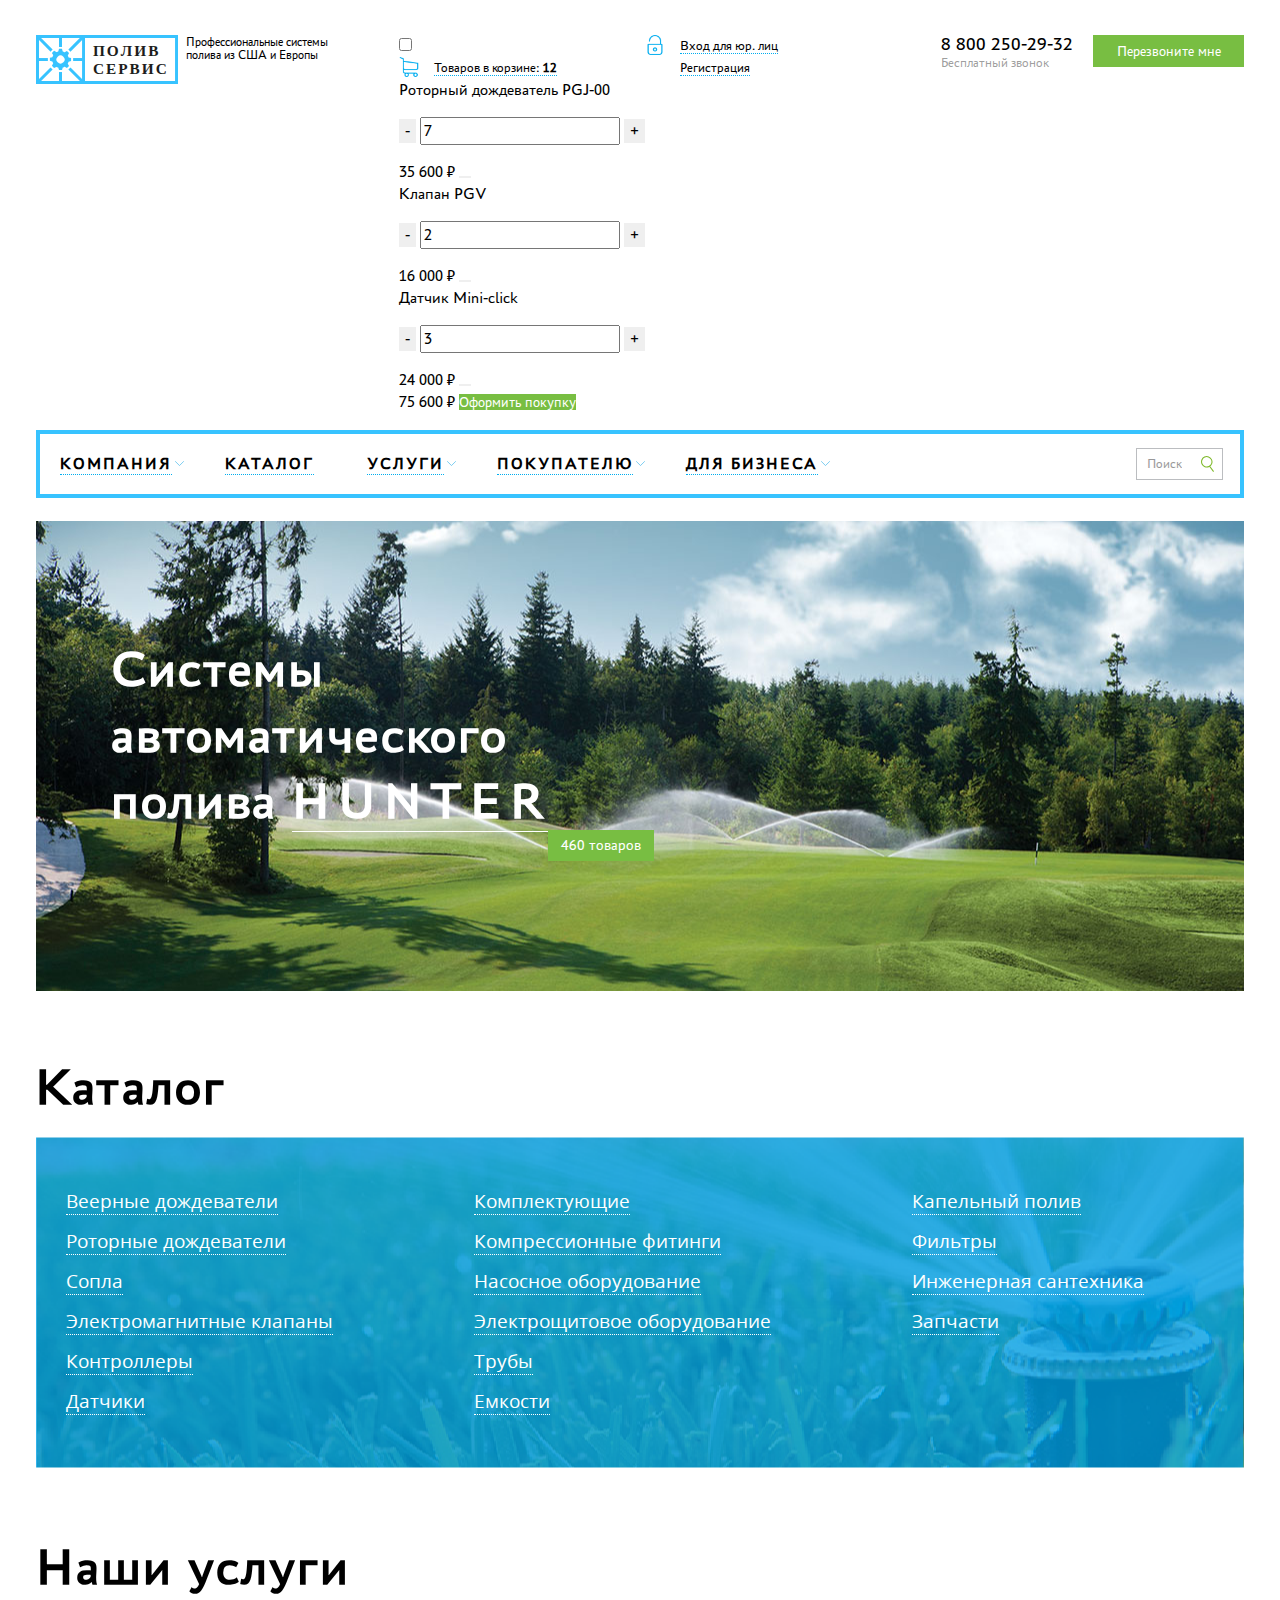
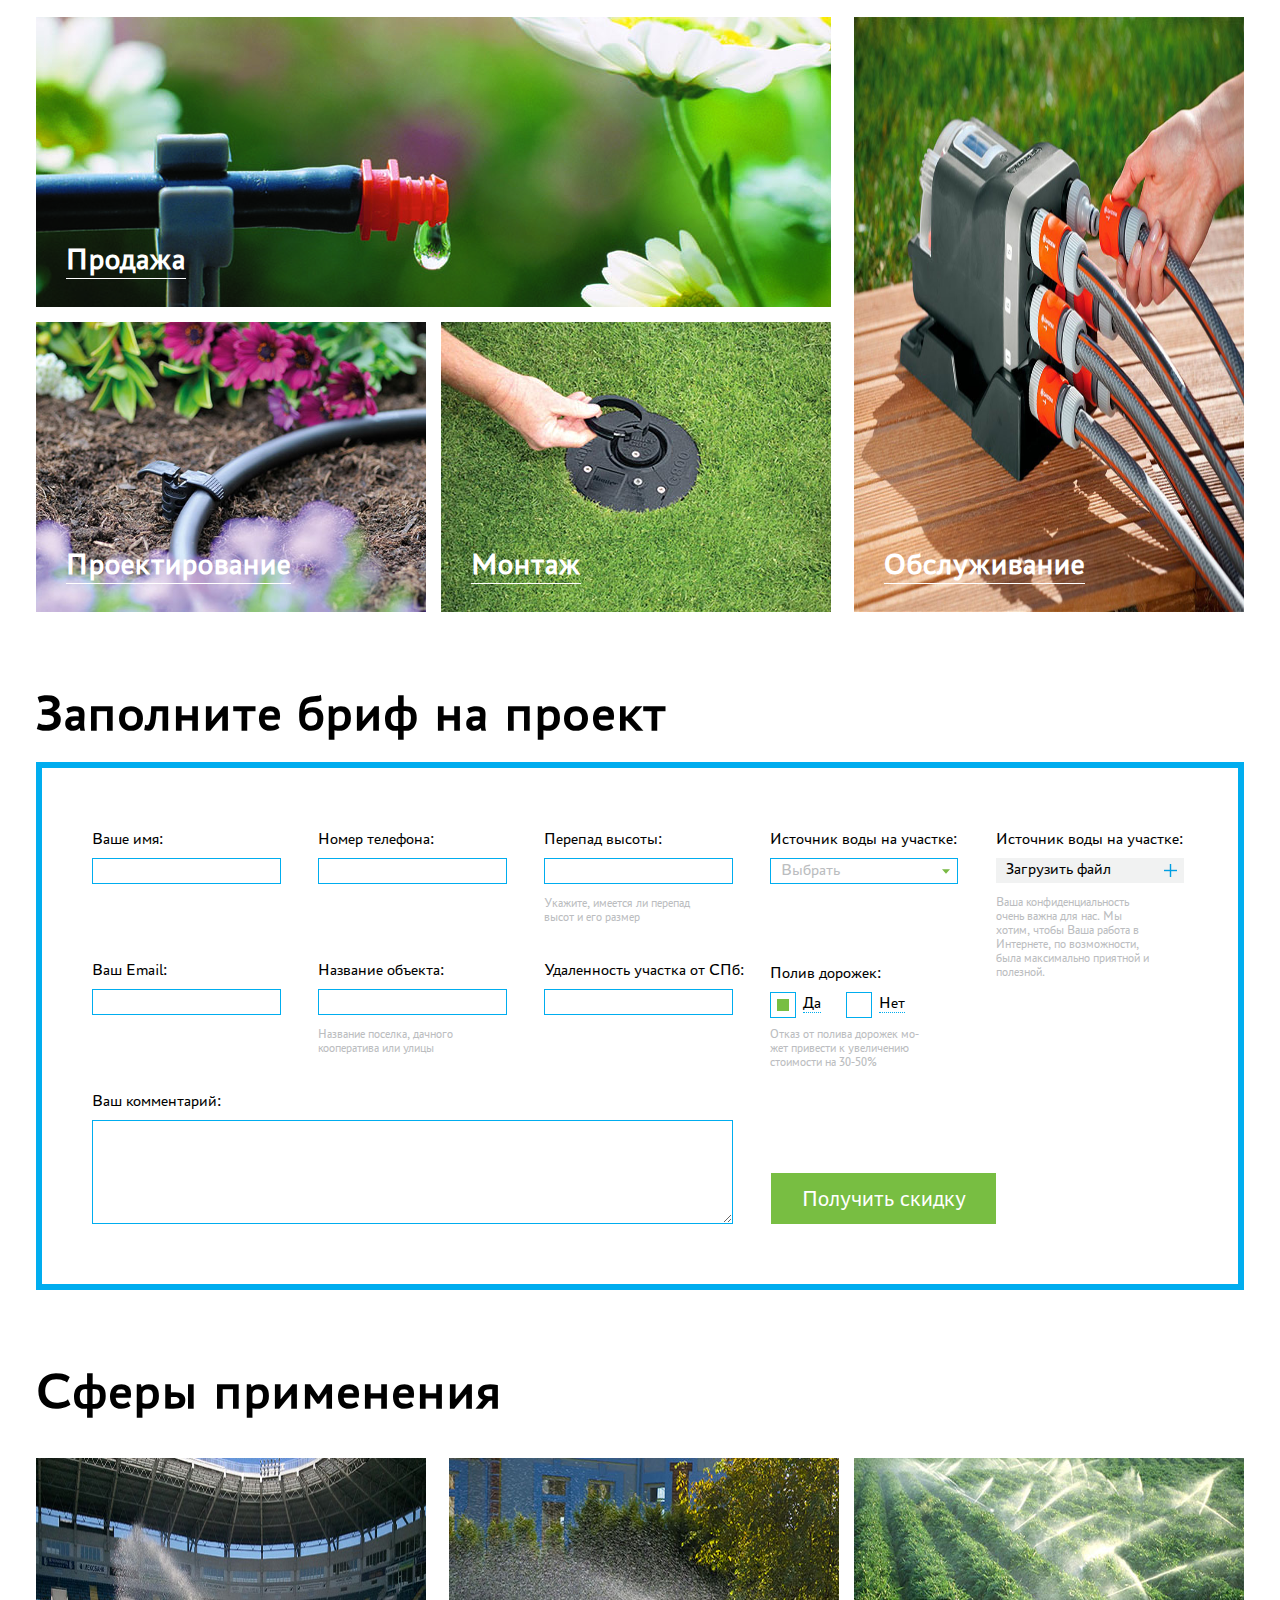
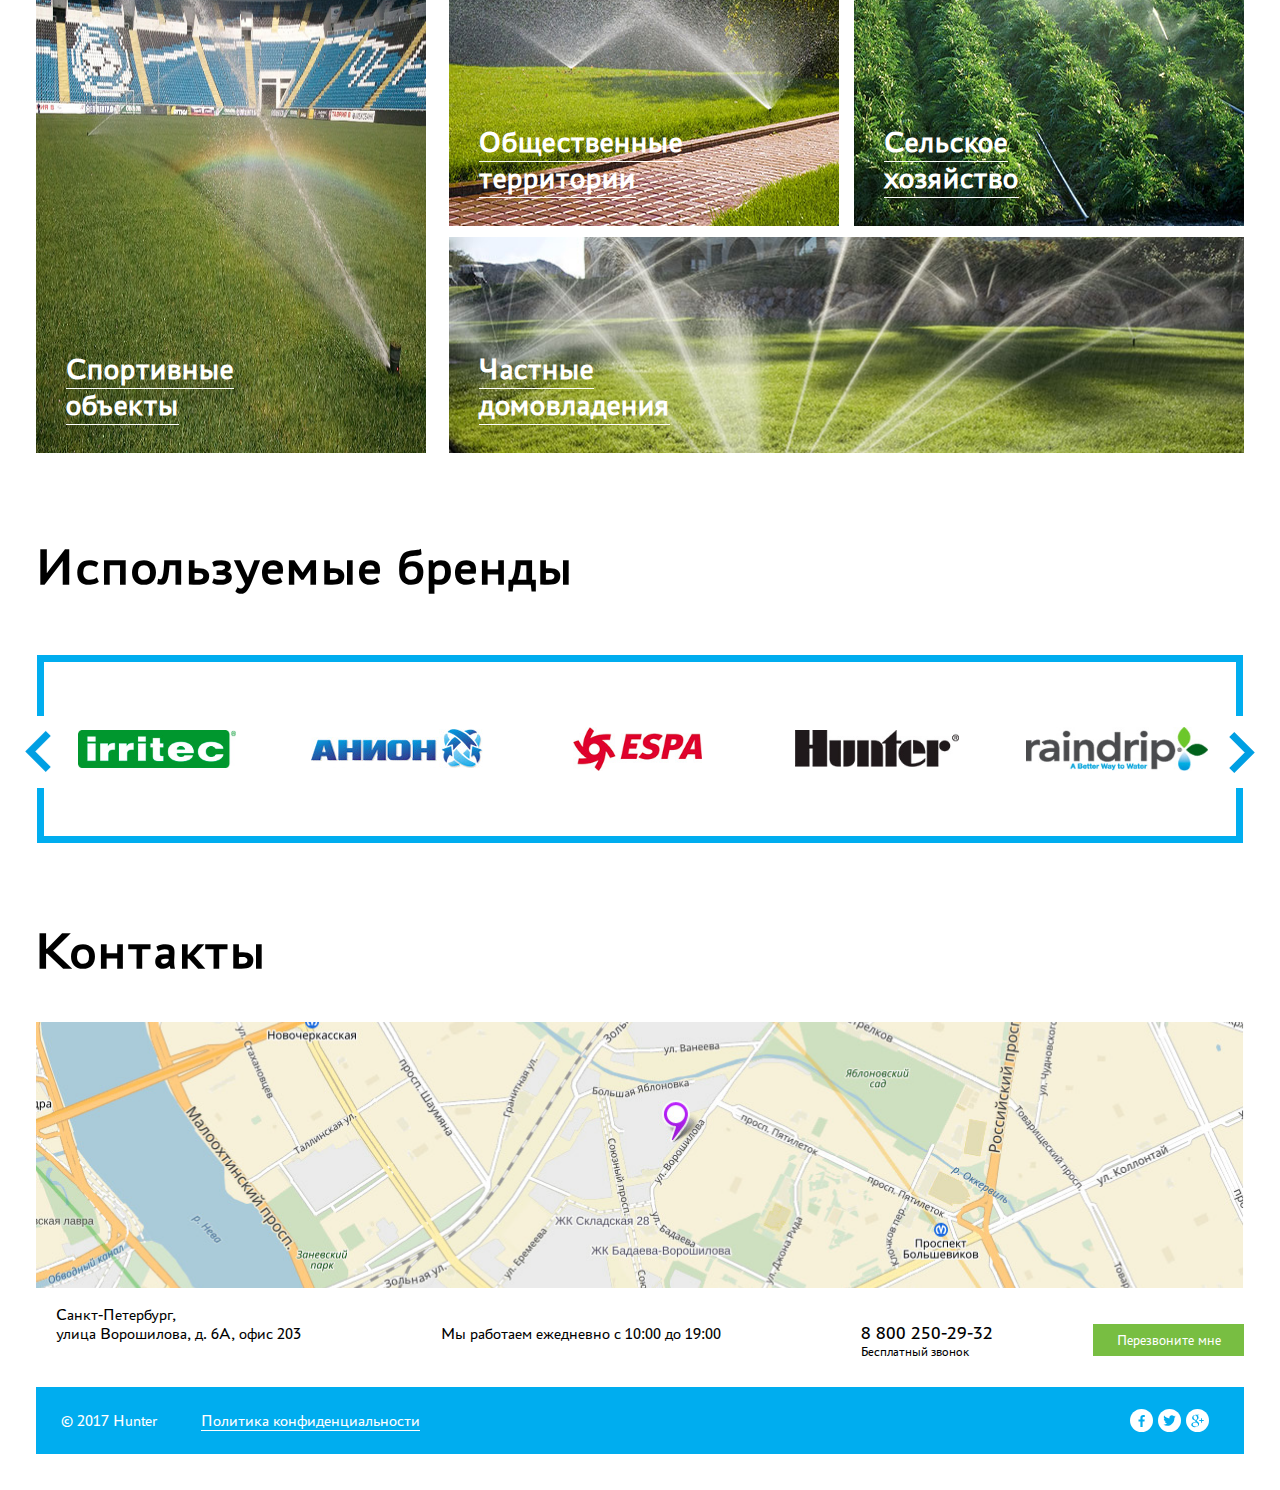
==== commit 9cf89999: "Cart adaptive" ====
--- a/index.html
+++ b/index.html
@@ -14,7 +14,57 @@
         <p class="logo__text">Профессиональные системы полива из США и Европы</p>
       </div>
       <div class="user">
-        <a href="#" class="user__link user__link--cart"><span>Товаров в корзине: <b>12</b></span></a>
+        <div class="user__cart-wrap">
+          <input type="checkbox" name="open" id="open" class="user__open">
+          <label for="open" class="user__link user__link--cart"><span>Товаров в корзине: <b>12</b></span></label>
+          <div class="user__cart">
+            <form method="post" class="user__list">
+              <div class="user__item">
+                <div class="user__wrap">
+                  <span class="user__name">Роторный дождеватель</span>
+                  <span class="user__model">PGJ-00</span>
+                </div>
+                <p class="user__field">
+                  <button class="user__btn">-</button>
+                  <input type="text" name="number" class="user__input" value="7">
+                  <button class="user__btn">+</button>
+                </p>
+                <span class="user__price">35 600 &#8381;</span>
+                <button class="user__close"><span class="visually-hidden">Удалить</span></button>
+              </div>
+              <div class="user__item">
+                <div class="user__wrap">
+                  <span class="user__name">Клапан</span>
+                  <span class="user__model">PGV</span>
+                </div>
+                <p class="user__field">
+                  <button class="user__btn">-</button>
+                  <input type="text" name="number" class="user__input" value="2">
+                  <button class="user__btn">+</button>
+                </p>
+                <span class="user__price">16 000 &#8381;</span>
+                <button class="user__close"><span class="visually-hidden">Удалить</span></button>
+              </div>
+              <div class="user__item">
+                <div class="user__wrap">
+                  <span class="user__name">Датчик</span>
+                  <span class="user__model">Mini-click</span>
+                </div>
+                <p class="user__field">
+                  <button class="user__btn">-</button>
+                  <input type="text" name="number" class="user__input" value="3">
+                  <button class="user__btn">+</button>
+                </p>
+                <span class="user__price">24 000 &#8381;</span>
+                <button class="user__close"><span class="visually-hidden">Удалить</span></button>
+              </div>
+              <div class="user__item">
+                <span class="user__total">75 600 &#8381;</span>
+                <a href="#" class="btn user__buy">Оформить покупку</a>
+              </div>
+            </form>
+          </div>
+        </div>
         <div class="user__login">
           <a href="#" class="user__link user__link--login"><span>Вход для юр. лиц</span></a>
           <a href="#" class="user__link user__link--reg"><span>Регистрация</span></a>
@@ -32,67 +82,82 @@
       <button class="menu__btn"><span class="visually-hidden">Закрыть/Открыть меню</span></button>
       <ul class="menu__list">
         <li class="menu__item">
-          <a href="#" class="menu__link">Компания</a>
+          <a href="company.html" class="menu__link">Компания</a>
           <input type="checkbox" name="menu" id="drop-1" class="menu__drop">
           <label for="drop-1" class="menu__arrow"><span class="visually-hidden">Выпадающее меню</span></label>
           <div class="menu__sublist-wrap">
             <ul class="menu__sublist">
               <li class="menu__subitem">
-                <a href="#" class="menu__sublink">Пункт 1</a>
-              </li>
-              <li class="menu__subitem">
-                <a href="#" class="menu__sublink">Пункт 2</a>
-              </li>
-              <li class="menu__subitem">
-                <a href="#" class="menu__sublink">Пункт 3</a>
+                <a href="company.html#about" class="menu__sublink">О нас</a>
+              </li>
+              <li class="menu__subitem">
+                <a href="company.html#history" class="menu__sublink">История</a>
+              </li>
+              <li class="menu__subitem">
+                <a href="company.html#projects" class="menu__sublink">Реализованные проекты</a>
+              </li>
+              <li class="menu__subitem">
+                <a href="company.html#facilities" class="menu__sublink">Оборудование</a>
+              </li>
+              <li class="menu__subitem">
+                <a href="company.html#contacts" class="menu__sublink">Контакты</a>
               </li>
             </ul>
           </div>
         </li>
         <li class="menu__item">
-          <a href="#" class="menu__link menu__link--active">Каталог</a>
+          <a href="catalog.html" class="menu__link">Каталог</a>
         </li>
         <li class="menu__item">
-          <a href="#" class="menu__link">Услуги</a>
+          <a href="service.html" class="menu__link">Услуги</a>
           <input type="checkbox" name="menu" id="drop-3" class="menu__drop">
           <label for="drop-3" class="menu__arrow"><span class="visually-hidden">Выпадающее меню</span></label>
           <div class="menu__sublist-wrap">
             <ul class="menu__sublist">
               <li class="menu__subitem">
-                <a href="#" class="menu__sublink">Продажа</a>
-              </li>
-              <li class="menu__subitem">
-                <a href="#" class="menu__sublink">Проектирование</a>
-              </li>
-              <li class="menu__subitem">
-                <a href="#" class="menu__sublink">Монтаж</a>
-              </li>
-              <li class="menu__subitem">
-                <a href="#" class="menu__sublink">Обслуживание</a>
+                <a href="sell.html" class="menu__sublink">Продажа</a>
+              </li>
+              <li class="menu__subitem">
+                <a href="project.html" class="menu__sublink">Проектирование</a>
+              </li>
+              <li class="menu__subitem">
+                <a href="montage.html" class="menu__sublink">Монтаж</a>
+              </li>
+              <li class="menu__subitem">
+                <a href="support.html" class="menu__sublink">Обслуживание</a>
               </li>
             </ul>
           </div>
         </li>
         <li class="menu__item">
-          <a href="#" class="menu__link">Покупателю</a>
+          <a href="customer.html" class="menu__link">Покупателю</a>
           <input type="checkbox" name="menu" id="drop-4" class="menu__drop">
           <label for="drop-4" class="menu__arrow"><span class="visually-hidden">Выпадающее меню</span></label>
           <div class="menu__sublist-wrap">
             <ul class="menu__sublist">
               <li class="menu__subitem">
-                <a href="#" class="menu__sublink">Пункт 1</a>
-              </li>
-              <li class="menu__subitem">
-                <a href="#" class="menu__sublink">Пункт 2</a>
-              </li>
-              <li class="menu__subitem">
-                <a href="#" class="menu__sublink">Пункт 3</a>
+                <a href="customer.html#order" class="menu__sublink">Как заказать</a>
+              </li>
+              <li class="menu__subitem">
+                <a href="customer.html#delivery" class="menu__sublink">Оплата и доставка</a>
+              </li>
+              <li class="menu__subitem">
+                <a href="customer.html#warranty" class="menu__sublink">Гарантии</a>
+              </li>
+              <li class="menu__subitem">
+                <a href="customer.html#watering" class="menu__sublink">О поливе</a>
+              </li>
+              <li class="menu__subitem">
+                <a href="customer.html#rational" class="menu__sublink">Рациональный полив</a>
+              </li>
+              <li class="menu__subitem">
+                <a href="customer.html#contacts" class="menu__sublink">Контакты</a>
               </li>
             </ul>
           </div>
         </li>
         <li class="menu__item">
-          <a href="#" class="menu__link">Для бизнеса</a>
+          <a href="business.html" class="menu__link">Для бизнеса</a>
           <input type="checkbox" name="menu" id="drop-5" class="menu__drop">
           <label for="drop-5" class="menu__arrow"><span class="visually-hidden">Выпадающее меню</span></label>
           <div class="menu__sublist-wrap">
--- a/css/style.min.css
+++ b/css/style.min.css
@@ -1,3 +1,3 @@
 @font-face{font-weight:400;font-family:"PT Astra Sans";font-style:normal;src:url(../fonts/PTAstraSans-Regular.woff2) format("woff2"),url(../fonts/PTAstraSans-Regular.woff) format("woff")}@font-face{font-weight:400;font-family:"Open Sans";font-style:normal;src:url(../fonts/opensans.woff2) format("woff2"),url(../fonts/opensans.woff) format("woff")}@font-face{font-weight:400;font-family:"Minion Pro";font-style:normal;src:url(../fonts/MinionPro-Regular.woff2) format("woff2"),url(../fonts/MinionPro-Regular.woff) format("woff")}
 /*! normalize.css v4.1.1 | MIT License | github.com/necolas/normalize.css */
-@keyframes swiper-preloader-spin{to{transform:rotate(360deg)}}html{font-family:sans-serif;-ms-text-size-adjust:100%;-webkit-text-size-adjust:100%;box-sizing:border-box}body{margin:0;font-family:"PT Astra Sans","Arial",sans-serif;font-size:16px;line-height:22px;font-weight:400}.menu__item:hover .menu__sublist-wrap,article,aside,details,figcaption,figure,footer,header,main,menu,nav,section,summary{display:block}audio,canvas,progress,video{display:inline-block}audio:not([controls]){display:none;height:0}progress,sub,sup{vertical-align:baseline}[hidden],template{display:none}a{background-color:transparent;-webkit-text-decoration-skip:objects;text-decoration:none}a:active,a:hover{outline-width:0}abbr[title]{border-bottom:none;text-decoration:underline dotted}b,strong{font-weight:bolder}dfn{font-style:italic}h1{font-size:2em;margin:.67em 0}mark{background-color:#ff0;color:#000}small{font-size:80%}sub,sup{font-size:75%;line-height:0;position:relative}sub{bottom:-.25em}sup{top:-.5em}img{border-style:none;max-width:100%;height:auto}svg:not(:root){overflow:hidden}code,kbd,pre,samp{font-family:monospace,monospace;font-size:1em}figure{margin:1em 40px}hr{box-sizing:content-box;height:0;overflow:visible}button,input{margin:0;overflow:visible}select,textarea{font:inherit;margin:0}optgroup{font-weight:700}button,select{text-transform:none}[type=reset],[type=submit],button,html [type=button]{-webkit-appearance:button}[type=button]::-moz-focus-inner,[type=reset]::-moz-focus-inner,[type=submit]::-moz-focus-inner,button::-moz-focus-inner{border-style:none;padding:0}[type=button]:-moz-focusring,[type=reset]:-moz-focusring,[type=submit]:-moz-focusring,button:-moz-focusring{outline:1px dotted ButtonText}fieldset{border:1px solid silver;margin:0 2px;padding:.35em .625em .75em}legend{color:inherit;display:table;max-width:100%;white-space:normal}textarea{overflow:auto}[type=checkbox],[type=radio],legend{box-sizing:border-box;padding:0}[type=number]::-webkit-inner-spin-button,[type=number]::-webkit-outer-spin-button{height:auto}[type=search]{-webkit-appearance:textfield;outline-offset:-2px}[type=search]::-webkit-search-cancel-button,[type=search]::-webkit-search-decoration{-webkit-appearance:none}::-webkit-input-placeholder{color:inherit;opacity:.54}::-webkit-file-upload-button{-webkit-appearance:button;font:inherit}.visually-hidden{position:absolute;width:1px;height:1px;margin:-1px;border:0;padding:0;clip:rect(0 0 0 0);overflow:hidden}*,:after,:before{box-sizing:inherit}ul{margin:0;padding:0;list-style-type:none}button,input{font:inherit}button{cursor:pointer;border:0}.wrapper{width:1208px;margin:0 auto}.header__top,.logo{display:-ms-flexbox;display:flex;-ms-flex-align:start;align-items:flex-start}.header__top{padding-top:35px;padding-bottom:17px;-ms-flex-pack:justify;justify-content:space-between}.logo{-ms-flex-pack:start;justify-content:flex-start}.logo__text{margin:0 0 0 8px;width:150px;font-size:12px;line-height:1.1}.call{display:-ms-flexbox;display:flex;-ms-flex-pack:end;justify-content:flex-end;-ms-flex-align:stretch;align-items:stretch}.call__phone{color:#000;line-height:1;margin-right:100px}.call__phone--header{margin-right:20px}.call__phone--header .call__text{color:rgba(0,0,0,.4)}.call__number{margin:0;font-size:19px}.call__text{font-size:13px}.btn{background-color:#78be42;color:#fff;width:151px;height:32px;font-size:14px}.btn:active,.btn:hover{opacity:.8}.user{display:-ms-flexbox;display:flex;-ms-flex-pack:start;justify-content:flex-start;-ms-flex-align:start;align-items:flex-start;margin-right:100px}.user__link{display:block;color:#000;font-size:13px;padding-left:35px;position:relative}.user__link span{border-bottom:1px dotted #00adef}.user__link:active span,.user__link:hover span{border-bottom:1px solid #00adef}.user__link::before{content:"";position:absolute;top:0;left:0;width:20px;height:20px;background-repeat:no-repeat;background-size:contain;background-position:center}.user__link--cart{margin-right:70px}.user__link--cart::before{background-image:url(../img/icon-cart.png)}.user__link--login::before{background-image:url(../img/icon-padlock.png)}.menu{display:-ms-flexbox;display:flex;-ms-flex-pack:justify;justify-content:space-between;-ms-flex-align:center;align-items:center;padding:14px 17px 14px 20px;border:4px solid #37c3ff}.menu__btn{display:none;width:30px;height:30px;outline:0;background-repeat:no-repeat;background-position:center;background-size:contain;background-color:transparent}.menu__list{display:-ms-flexbox;display:flex}.menu__link{color:#000;text-transform:uppercase;font-weight:700;letter-spacing:2px;padding-bottom:1px;border-bottom:1px dotted #00adef}.menu__link--active,.menu__link:active,.menu__link:hover{border-bottom:1px solid #00adef}.menu__item{margin-left:53px;position:relative}.menu__item:first-child{margin-left:0}.menu__drop{display:none}.menu__arrow{display:block;position:absolute;top:3px;right:-15px;width:15px;height:15px;background-image:url(../img/icon-arrow.svg);background-size:9px 5px;background-repeat:no-repeat;background-position:center}.menu__sublink{font-size:14px;color:#000;line-height:40px;display:block;width:100%;border-bottom:1px dotted #bbbdc0}.menu__sublink:active,.menu__sublink:hover{color:#00adef}.menu__subitem:last-child .menu__sublink{border-bottom:none}.menu__sublist-wrap{display:none;position:absolute;top:15px;left:50%;transform:translateX(-50%);z-index:5;padding-top:20px}.menu__sublist,.menu__sublist::after{background-color:#fff;border:1px solid #bbbdc0}.menu__sublist{padding:0 20px;min-width:166px}.menu__sublist::after{content:"";position:absolute;top:18px;left:50%;width:15px;height:15px;border-right:none;border-bottom:none;transform:rotate(45deg) translateX(-50%)}.search__wrap{display:-ms-flexbox;display:flex;-ms-flex-pack:end;justify-content:flex-end;-ms-flex-align:center;align-items:center;border:1px solid #bbbdc0}.search__input{border:0;padding:0 10px;width:55px;outline:0;font-size:13px}.search__input:-ms-input-placeholder{opacity:.4}.search__input::placeholder{opacity:.4}.promo,.search__btn{background-repeat:no-repeat;background-position:center}.search__btn{width:30px;height:30px;background-color:transparent;background-image:url(../img/icon-search.svg);background-size:13px 16px}.promo{min-height:470px;padding-top:115px;padding-left:75px;margin-top:23px;margin-bottom:65px;background-image:url(../img/bg-main.jpg);background-size:cover}.promo__h1{font-size:52px;line-height:66px;color:#fff;font-weight:700;margin:0;letter-spacing:2px}.promo__h1 span{letter-spacing:8px;border-bottom:1px solid #fff}.promo__text{position:relative;max-width:455px}.promo__link{position:absolute;top:98%;left:96%;font-size:15px;color:#fff;text-align:center;line-height:31px;width:106px;background-color:#78be42}.promo__link:active,.promo__link:hover{opacity:.8}.catalog{margin-bottom:67px}.catalog__wrap{display:-ms-flexbox;display:flex;-ms-flex-pack:justify;justify-content:space-between;-ms-flex-align:start;align-items:flex-start;padding:45px 90px 48px 30px;background-image:url(../img/bg-main-blue.png);background-repeat:no-repeat;background-position:center;background-size:cover}.catalog__link{display:block;color:#fff;font-size:19px;line-height:40px;font-family:"Open Sans","Arial",sans-serif}.catalog__link span{border-bottom:1px dotted #fff}.catalog__link:active span,.catalog__link:hover span,.title-h3 span{border-bottom:1px solid #fff}.catalog__list{padding-right:10px}.title-h2,h2{font-size:52px;line-height:1.2;margin-top:0;margin-bottom:18px;letter-spacing:2px}.title-h3{font-size:30px;line-height:36px;color:#fff}.title-h3 span{padding-bottom:2px}.service{margin-bottom:70px}.service--app{margin-bottom:83px}.service__item{display:-ms-flexbox;display:flex;-ms-flex-pack:center;justify-content:center;-ms-flex-align:center;align-items:center;position:relative;overflow:hidden;width:390px;height:290px}.service__item--wide{width:100%}.service__item--tall{height:595px}.service__item--bottom{margin-top:auto}.service__item--bottom-app{height:216px;margin-top:auto}.service__item--application{height:368px}.service__item:active,.service__item:hover{outline:6px solid #00adef;outline-offset:-6px}.service__list,.service__wrap{display:-ms-flexbox;display:flex;-ms-flex-pack:justify;justify-content:space-between;-ms-flex-align:stretch;align-items:stretch;width:100%}.service__wrap{-ms-flex-wrap:wrap;flex-wrap:wrap;width:795px}.service__title{max-width:250px;margin:0;position:absolute;bottom:30px;left:30px;letter-spacing:1px}.service__img{display:block;max-width:none;min-width:100%;min-height:290px}.service__img--wide{width:795px;height:auto}.service__img--tall{height:595px;width:auto}.service__img--application{height:368px;width:auto}.service__h2{margin-bottom:35px}.brief{margin-bottom:70px}.brief__form{padding:60px 40px 60px 50px;border:6px solid #00adef}.brief__content,.brief__wrap{display:-ms-flexbox;display:flex;-ms-flex-pack:start;justify-content:flex-start}.brief__content{-ms-flex-wrap:wrap;flex-wrap:wrap}.brief__label{display:block;padding-bottom:8px}.brief__label--radio{cursor:pointer;position:relative;margin-right:25px;padding-left:33px}.brief__label--radio span{border-bottom:1px dotted #00adef}.brief__label--radio:active span,.brief__label--radio:hover span{border-bottom:1px solid #00adef}.brief__label--radio::before{content:"";position:absolute;top:0;left:0;width:26px;height:26px;border:1px solid #00adef}.brief__label--radio::after{display:none;content:"";position:absolute;top:7px;left:7px;width:12px;height:12px;background-color:#78be42}.brief__label--source{cursor:pointer}.brief__label--source:active,.brief__label--source:hover{color:#78be42}.brief__input{width:189px;height:26px;border:1px solid #00adef;margin-right:37px;padding:0 10px}.brief__comment{display:block;font-size:12px;line-height:14px;color:#bbbdc0;padding-top:12px;max-width:155px}.brief__comment--margin{margin-bottom:35px}.brief__comment--radio{padding-top:5px}.brief__area{display:block;border:1px solid #00adef;padding:10px;width:641px;height:104px;margin-right:38px}.brief__btn{font-size:22px;line-height:27px;width:225px;min-height:51px;margin-top:auto}.brief__field{position:relative}.brief__field--wide{margin-top:-38px}.brief__drop,.brief__file,.brief__radio{display:none}.brief__drop:checked~.brief__source,.brief__radio:checked+.brief__label--radio::after{display:block}.brief__select,.brief__source{width:188px;border:1px solid #00adef}.brief__select{color:#bbbdc0;height:26px;padding-left:10px;margin-right:38px;background-image:url(../img/icon-select.svg);background-repeat:no-repeat;background-size:8px 5px;background-position:96% center;cursor:pointer;display:block}.brief__source{display:none;position:absolute;top:53px;left:0;padding:0 10px;background-color:#fff;border-top:none;z-index:5}.brief__upload{display:block;width:188px;height:25px;background-color:#f1f2f2;padding-left:10px;background-image:url(../img/icon-plus.svg);background-repeat:no-repeat;background-size:13px 13px;background-position:96% center;cursor:pointer}.swiper-container{margin-left:auto;margin-right:auto;position:relative;overflow:hidden;z-index:1}.swiper-container-no-flexbox .swiper-slide{float:left}.swiper-container-vertical>.swiper-wrapper{-ms-flex-direction:column;flex-direction:column}.swiper-slide,.swiper-wrapper{width:100%;height:100%;position:relative}.swiper-wrapper{z-index:1;display:-ms-flexbox;display:flex;transition-property:transform;box-sizing:content-box}.swiper-container-android .swiper-slide,.swiper-wrapper{transform:translate3d(0,0,0)}.swiper-container-multirow>.swiper-wrapper{-webkit-box-lines:multiple;-moz-box-lines:multiple;-ms-flex-wrap:wrap;flex-wrap:wrap}.swiper-container-free-mode>.swiper-wrapper{transition-timing-function:ease-out;margin:0 auto}.swiper-slide{-webkit-flex-shrink:0;-ms-flex:0 0 auto;-ms-flex-negative:0;flex-shrink:0}.swiper-container-autoheight,.swiper-container-autoheight .swiper-slide{height:auto}.swiper-container-autoheight .swiper-wrapper{-ms-flex-align:start;align-items:flex-start;transition-property:transform,height}.swiper-container .swiper-notification{position:absolute;left:0;top:0;pointer-events:none;opacity:0;z-index:-1000}.swiper-wp8-horizontal{-ms-touch-action:pan-y;touch-action:pan-y}.swiper-wp8-vertical{-ms-touch-action:pan-x;touch-action:pan-x}.swiper-button-next,.swiper-button-prev{position:absolute;top:45%;width:26px;height:72px;margin-top:-22px;z-index:10;cursor:pointer;background-color:#fff;background-size:26px 41px;background-position:center;background-repeat:no-repeat}.swiper-button-next.swiper-button-disabled,.swiper-button-prev.swiper-button-disabled{opacity:.35;cursor:auto;pointer-events:none}.swiper-button-prev,.swiper-container-rtl .swiper-button-next{left:0;right:auto}.swiper-button-prev,.swiper-button-prev.swiper-button-black,.swiper-button-prev.swiper-button-white,.swiper-container-rtl .swiper-button-next,.swiper-container-rtl .swiper-button-next.swiper-button-black,.swiper-container-rtl .swiper-button-next.swiper-button-white{background-image:url(../img/icon-arrow-next.svg);transform:rotate(180deg)}.swiper-button-next,.swiper-container-rtl .swiper-button-prev{background-image:url(../img/icon-arrow-next.svg);right:0;left:auto}.swiper-button-next.swiper-button-black,.swiper-button-next.swiper-button-white,.swiper-container-rtl .swiper-button-prev.swiper-button-black,.swiper-container-rtl .swiper-button-prev.swiper-button-white{background-image:url(../img/icon-arrow-next.svg)}.swiper-pagination{position:absolute;text-align:center;transition:300ms;transform:translate3d(0,0,0);z-index:10}.swiper-pagination.swiper-pagination-hidden{opacity:0}.swiper-container-horizontal>.swiper-pagination-bullets,.swiper-pagination-custom,.swiper-pagination-fraction{bottom:10px;left:0;width:100%}.swiper-pagination-bullet{width:8px;height:8px;display:inline-block;border-radius:100%;background:#000;opacity:.2}button.swiper-pagination-bullet{border:0;margin:0;padding:0;box-shadow:none;-moz-appearance:none;-ms-appearance:none;-webkit-appearance:none;appearance:none}.swiper-pagination-clickable .swiper-pagination-bullet{cursor:pointer}.swiper-pagination-white .swiper-pagination-bullet,.swiper-pagination-white .swiper-pagination-bullet-active{background:#fff}.swiper-pagination-bullet-active{opacity:1;background:#007aff}.swiper-pagination-black .swiper-pagination-bullet-active{background:#000}.swiper-container-vertical>.swiper-pagination-bullets{right:10px;top:50%;transform:translate3d(0,-50%,0)}.swiper-container-vertical>.swiper-pagination-bullets .swiper-pagination-bullet{margin:5px 0;display:block}.swiper-container-horizontal>.swiper-pagination-bullets .swiper-pagination-bullet{margin:0 5px}.swiper-pagination-progress{background:rgba(0,0,0,.25);position:absolute}.swiper-pagination-progress .swiper-pagination-progressbar{background:#007aff;position:absolute;left:0;top:0;width:100%;height:100%;transform:scale(0);transform-origin:left top}.swiper-container-rtl .swiper-pagination-progress .swiper-pagination-progressbar{transform-origin:right top}.swiper-container-horizontal>.swiper-pagination-progress{width:100%;height:4px;left:0;top:0}.swiper-container-vertical>.swiper-pagination-progress{width:4px;height:100%;left:0;top:0}.swiper-pagination-progress.swiper-pagination-white{background:rgba(255,255,255,.5)}.swiper-pagination-progress.swiper-pagination-white .swiper-pagination-progressbar{background:#fff}.swiper-pagination-progress.swiper-pagination-black .swiper-pagination-progressbar{background:#000}.swiper-container-3d{-o-perspective:1200px;perspective:1200px}.swiper-container-3d .swiper-cube-shadow,.swiper-container-3d .swiper-slide,.swiper-container-3d .swiper-slide-shadow-bottom,.swiper-container-3d .swiper-slide-shadow-left,.swiper-container-3d .swiper-slide-shadow-right,.swiper-container-3d .swiper-slide-shadow-top,.swiper-container-3d .swiper-wrapper{transform-style:preserve-3d}.swiper-container-3d .swiper-slide-shadow-bottom,.swiper-container-3d .swiper-slide-shadow-left,.swiper-container-3d .swiper-slide-shadow-right,.swiper-container-3d .swiper-slide-shadow-top{position:absolute;left:0;top:0;width:100%;height:100%;pointer-events:none;z-index:10}.swiper-container-3d .swiper-slide-shadow-left{background-image:linear-gradient(to left,rgba(0,0,0,.5),transparent)}.swiper-container-3d .swiper-slide-shadow-right{background-image:linear-gradient(to right,rgba(0,0,0,.5),transparent)}.swiper-container-3d .swiper-slide-shadow-top{background-image:linear-gradient(to top,rgba(0,0,0,.5),transparent)}.swiper-container-3d .swiper-slide-shadow-bottom{background-image:linear-gradient(to bottom,rgba(0,0,0,.5),transparent)}.swiper-container-coverflow .swiper-wrapper,.swiper-container-flip .swiper-wrapper{-ms-perspective:1200px}.swiper-container-cube,.swiper-container-flip{overflow:visible}.swiper-container-cube .swiper-slide,.swiper-container-flip .swiper-slide{pointer-events:none;-webkit-backface-visibility:hidden;backface-visibility:hidden;z-index:1}.swiper-container-cube .swiper-slide .swiper-slide,.swiper-container-flip .swiper-slide .swiper-slide{pointer-events:none}.swiper-container-cube .swiper-slide-active .swiper-slide-active,.swiper-container-flip .swiper-slide-active,.swiper-container-flip .swiper-slide-active .swiper-slide-active{pointer-events:auto}.swiper-container-cube .swiper-slide-shadow-bottom,.swiper-container-cube .swiper-slide-shadow-left,.swiper-container-cube .swiper-slide-shadow-right,.swiper-container-cube .swiper-slide-shadow-top,.swiper-container-flip .swiper-slide-shadow-bottom,.swiper-container-flip .swiper-slide-shadow-left,.swiper-container-flip .swiper-slide-shadow-right,.swiper-container-flip .swiper-slide-shadow-top{z-index:0;-webkit-backface-visibility:hidden;backface-visibility:hidden}.swiper-container-cube .swiper-slide{visibility:hidden;transform-origin:0 0;width:100%;height:100%}.swiper-container-cube.swiper-container-rtl .swiper-slide{transform-origin:100% 0}.swiper-container-cube .swiper-slide-active,.swiper-container-cube .swiper-slide-next,.swiper-container-cube .swiper-slide-next+.swiper-slide,.swiper-container-cube .swiper-slide-prev{pointer-events:auto;visibility:visible}.swiper-container-cube .swiper-cube-shadow{position:absolute;left:0;bottom:0;width:100%;height:100%;background:#000;opacity:.6;filter:blur(50px);z-index:0}.swiper-container-fade.swiper-container-free-mode .swiper-slide{transition-timing-function:ease-out}.swiper-container-fade .swiper-slide{pointer-events:none;transition-property:opacity}.swiper-container-fade .swiper-slide .swiper-slide{pointer-events:none}.swiper-container-fade .swiper-slide-active,.swiper-container-fade .swiper-slide-active .swiper-slide-active{pointer-events:auto}.swiper-zoom-container{width:100%;height:100%;display:-ms-flexbox;display:flex;-ms-flex-pack:center;justify-content:center;-ms-flex-align:center;align-items:center;text-align:center}.swiper-zoom-container>canvas,.swiper-zoom-container>img,.swiper-zoom-container>svg{max-width:100%;max-height:100%;object-fit:contain}.swiper-scrollbar{border-radius:10px;position:relative;-ms-touch-action:none;background:rgba(0,0,0,.1)}.swiper-container-horizontal>.swiper-scrollbar{position:absolute;left:1%;bottom:3px;z-index:50;height:5px;width:98%}.swiper-container-vertical>.swiper-scrollbar{position:absolute;right:3px;top:1%;z-index:50;width:5px;height:98%}.swiper-scrollbar-drag{height:100%;width:100%;position:relative;background:rgba(0,0,0,.5);border-radius:10px;left:0;top:0}.swiper-scrollbar-cursor-drag{cursor:move}.swiper-lazy-preloader{width:42px;height:42px;position:absolute;left:50%;top:50%;margin-left:-21px;margin-top:-21px;z-index:10;transform-origin:50%;animation:swiper-preloader-spin 1s steps(12,end) infinite}.swiper-lazy-preloader:after{display:block;content:"";width:100%;height:100%;background-image:url("data:image/svg+xml;charset=utf-8,%3Csvg%20viewBox%3D'0%200%20120%20120'%20xmlns%3D'http%3A%2F%2Fwww.w3.org%2F2000%2Fsvg'%20xmlns%3Axlink%3D'http%3A%2F%2Fwww.w3.org%2F1999%2Fxlink'%3E%3Cdefs%3E%3Cline%20id%3D'l'%20x1%3D'60'%20x2%3D'60'%20y1%3D'7'%20y2%3D'27'%20stroke%3D'%236c6c6c'%20stroke-width%3D'11'%20stroke-linecap%3D'round'%2F%3E%3C%2Fdefs%3E%3Cg%3E%3Cuse%20xlink%3Ahref%3D'%23l'%20opacity%3D'.27'%2F%3E%3Cuse%20xlink%3Ahref%3D'%23l'%20opacity%3D'.27'%20transform%3D'rotate(30%2060%2C60)'%2F%3E%3Cuse%20xlink%3Ahref%3D'%23l'%20opacity%3D'.27'%20transform%3D'rotate(60%2060%2C60)'%2F%3E%3Cuse%20xlink%3Ahref%3D'%23l'%20opacity%3D'.27'%20transform%3D'rotate(90%2060%2C60)'%2F%3E%3Cuse%20xlink%3Ahref%3D'%23l'%20opacity%3D'.27'%20transform%3D'rotate(120%2060%2C60)'%2F%3E%3Cuse%20xlink%3Ahref%3D'%23l'%20opacity%3D'.27'%20transform%3D'rotate(150%2060%2C60)'%2F%3E%3Cuse%20xlink%3Ahref%3D'%23l'%20opacity%3D'.37'%20transform%3D'rotate(180%2060%2C60)'%2F%3E%3Cuse%20xlink%3Ahref%3D'%23l'%20opacity%3D'.46'%20transform%3D'rotate(210%2060%2C60)'%2F%3E%3Cuse%20xlink%3Ahref%3D'%23l'%20opacity%3D'.56'%20transform%3D'rotate(240%2060%2C60)'%2F%3E%3Cuse%20xlink%3Ahref%3D'%23l'%20opacity%3D'.66'%20transform%3D'rotate(270%2060%2C60)'%2F%3E%3Cuse%20xlink%3Ahref%3D'%23l'%20opacity%3D'.75'%20transform%3D'rotate(300%2060%2C60)'%2F%3E%3Cuse%20xlink%3Ahref%3D'%23l'%20opacity%3D'.85'%20transform%3D'rotate(330%2060%2C60)'%2F%3E%3C%2Fg%3E%3C%2Fsvg%3E");background-position:50%;background-size:100%;background-repeat:no-repeat}.swiper-lazy-preloader-white:after{background-image:url("data:image/svg+xml;charset=utf-8,%3Csvg%20viewBox%3D'0%200%20120%20120'%20xmlns%3D'http%3A%2F%2Fwww.w3.org%2F2000%2Fsvg'%20xmlns%3Axlink%3D'http%3A%2F%2Fwww.w3.org%2F1999%2Fxlink'%3E%3Cdefs%3E%3Cline%20id%3D'l'%20x1%3D'60'%20x2%3D'60'%20y1%3D'7'%20y2%3D'27'%20stroke%3D'%23fff'%20stroke-width%3D'11'%20stroke-linecap%3D'round'%2F%3E%3C%2Fdefs%3E%3Cg%3E%3Cuse%20xlink%3Ahref%3D'%23l'%20opacity%3D'.27'%2F%3E%3Cuse%20xlink%3Ahref%3D'%23l'%20opacity%3D'.27'%20transform%3D'rotate(30%2060%2C60)'%2F%3E%3Cuse%20xlink%3Ahref%3D'%23l'%20opacity%3D'.27'%20transform%3D'rotate(60%2060%2C60)'%2F%3E%3Cuse%20xlink%3Ahref%3D'%23l'%20opacity%3D'.27'%20transform%3D'rotate(90%2060%2C60)'%2F%3E%3Cuse%20xlink%3Ahref%3D'%23l'%20opacity%3D'.27'%20transform%3D'rotate(120%2060%2C60)'%2F%3E%3Cuse%20xlink%3Ahref%3D'%23l'%20opacity%3D'.27'%20transform%3D'rotate(150%2060%2C60)'%2F%3E%3Cuse%20xlink%3Ahref%3D'%23l'%20opacity%3D'.37'%20transform%3D'rotate(180%2060%2C60)'%2F%3E%3Cuse%20xlink%3Ahref%3D'%23l'%20opacity%3D'.46'%20transform%3D'rotate(210%2060%2C60)'%2F%3E%3Cuse%20xlink%3Ahref%3D'%23l'%20opacity%3D'.56'%20transform%3D'rotate(240%2060%2C60)'%2F%3E%3Cuse%20xlink%3Ahref%3D'%23l'%20opacity%3D'.66'%20transform%3D'rotate(270%2060%2C60)'%2F%3E%3Cuse%20xlink%3Ahref%3D'%23l'%20opacity%3D'.75'%20transform%3D'rotate(300%2060%2C60)'%2F%3E%3Cuse%20xlink%3Ahref%3D'%23l'%20opacity%3D'.85'%20transform%3D'rotate(330%2060%2C60)'%2F%3E%3C%2Fg%3E%3C%2Fsvg%3E")}.brand{width:1230px;margin:0 auto 65px}.brand__slider{margin-top:45px;padding-left:12px;padding-right:12px;outline:7px solid #00adef;outline-offset:-19px}.brand__slide{max-width:240px;height:212px;display:-ms-flexbox;display:flex;-ms-flex-pack:center;justify-content:center;-ms-flex-align:center;align-items:center}.brand__title{padding-left:11px}.contacts{margin-bottom:28px}.contacts__map{width:100%;height:266px;margin-top:40px;background-image:url(../img/map.png);background-repeat:no-repeat;background-position:center;background-size:cover}.contacts__wrap{display:-ms-flexbox;display:flex;-ms-flex-pack:justify;justify-content:space-between;-ms-flex-align:center;align-items:center;padding-left:20px}.contacts__text{font-style:normal;line-height:19px}.contacts__info{padding-top:20px;margin-top:16px}.footer{margin-bottom:36px;background-color:#00adef;color:#fff;display:-ms-flexbox;display:flex;-ms-flex-pack:justify;justify-content:space-between;-ms-flex-align:center;align-items:center;min-height:67px;padding:20px 35px 20px 25px}.footer__link{color:#fff;margin-left:40px;border-bottom:1px solid #fff}.footer__link:active,.footer__link:hover{border-bottom:1px dotted #fff}.social,.social__link{display:-ms-flexbox;display:flex;-ms-flex-align:center;align-items:center}.social__link{-ms-flex-pack:center;justify-content:center;background-color:#fff;border-radius:50%;margin-left:5px;width:23px;height:23px;overflow:hidden}.social__link:active img,.social__link:hover img{transform:scale(1.1)}.social__link:first-child .social__img{width:35px;height:35px}.social__img{max-width:none}.arcticmodal-container,.arcticmodal-overlay{position:fixed;left:0;top:0;right:0;bottom:0;z-index:1000}.arcticmodal-container{overflow:auto;margin:0;padding:0;border:0;border-collapse:collapse}:first-child+html .arcticmodal-container{height:100%}.arcticmodal-container_i{height:100%;margin:0 auto}.arcticmodal-container_i2{padding:24px;margin:0;border:0;vertical-align:middle}.arcticmodal-error{padding:20px;border-radius:10px;background:#000;color:#fff}.arcticmodal-loading{width:80px;height:80px;border-radius:10px;background:#000 url(loading.gif) no-repeat 50% 50%}.modal{position:absolute;top:0;left:0;display:-ms-flexbox;display:flex;-ms-flex-pack:center;justify-content:center;-ms-flex-align:center;align-items:center;width:100%;min-height:100vh;background-color:#00adef;border:35px solid #fff;color:#fff;z-index:20}.modal__close{position:absolute;top:20px;right:20px;width:26px;height:26px;cursor:pointer;border:0;background-color:transparent;background-image:url(../img/icon-cross.svg);background-repeat:no-repeat;background-size:cover;background-position:center;outline:0}.modal__content{width:302px}.modal__title{font-size:52px;line-height:52px;font-weight:700}.modal__btn{width:224px;height:35px}.modal__form{margin-top:50px}.modal__field{position:relative}.modal__label{position:absolute;top:-5px;left:0;opacity:.5;z-index:-1;transition:ease-out .2s}.modal__input{width:100%;margin-bottom:33px;background-color:transparent;border:0;outline:0;color:#fff;border-bottom:4px solid #fff}.modal__input--phone{width:172px}.modal__input:focus+.modal__label{top:-25px;transition:ease-out .2s}@media (max-width:1200px){.wrapper{width:calc(100% - 40px)}.brand{width:calc(100% - 20px)}.call__number{font-size:16px}.user{margin-right:0}.user__link--cart{margin-right:20px}.catalog__wrap{padding-right:30px}.service__wrap{width:64%}.service__item{width:48%}.service__item--wide{width:100%}.service__item--tall{width:34%}.brief__field--wide{margin-top:10px}.brief__select{margin-bottom:10px}}@media (max-width:1000px){.brief__form{padding:20px}.brief__wrap{-ms-flex-pack:center;justify-content:center;-ms-flex-wrap:wrap;flex-wrap:wrap;margin-left:auto;margin-right:auto}.brief__input,.brief__select{margin-right:0}.brief__field{margin-right:20px}.brief__field-area{margin-left:auto;margin-right:auto}.brief__btn{margin:20px auto auto}.title-h3{font-size:24px;line-height:1.2;left:15px}.catalog__link{font-size:16px;line-height:1.2;margin-bottom:15px}.header__top{-ms-flex-wrap:wrap;flex-wrap:wrap}.call{margin-left:auto}.call__phone{margin-right:20px}.contacts__text{max-width:200px;padding-right:25px}.contacts__info{padding-top:0}.contacts__wrap{-ms-flex-align:baseline;align-items:baseline;padding-left:0}.menu{padding-right:20px;position:relative}.menu__btn{display:block}.menu--closed .menu__btn{background-image:url(../img/icon-menu-ham.svg)}.menu--closed .menu__list,.menu--opened .menu__item:hover .menu__sublist-wrap{display:none}.menu__list{-ms-flex-direction:column;flex-direction:column;position:absolute;top:65px;left:0;padding:20px 40px 0 20px;background-color:#fff;z-index:20}.menu__arrow{right:-25px;cursor:pointer;transform:rotate(-90deg)}.menu__sublist-wrap{top:-20px;left:200%;padding-top:0}.menu__sublist::after{top:20px;left:-8px;transform:rotate(-45deg) translate(0)}.menu--opened .menu__btn{background-image:url(../img/icon-menu-cross.svg)}.menu--opened .menu__list{display:-ms-flexbox;display:flex}.menu--opened .menu__item{margin-left:0;margin-bottom:20px}.menu--opened .menu__drop:checked~.menu__sublist-wrap{display:block}}@media (max-width:766px){.wrapper{width:calc(100% - 20px);min-width:280px}.user{-ms-flex-wrap:wrap;flex-wrap:wrap}.logo,.user{margin-left:auto;margin-right:auto;margin-bottom:20px}.promo{min-height:200px;padding-left:20px;padding-top:30px;margin-bottom:40px}.promo__h1{font-size:24px;line-height:1.2}.promo__link{right:0;left:auto;top:100%}.promo__text{max-width:250px}.title-h2,h2{font-size:30px}.title-h3{font-size:18px}.catalog__wrap{-ms-flex-wrap:wrap;flex-wrap:wrap}.catalog__list{max-width:50%}.brand,.brief,.catalog,.service{margin-bottom:40px}.brief__area,.brief__field-area{width:100%}.brief__content,.brief__wrap{-ms-flex-pack:center;justify-content:center;width:420px}.brief__content{margin-top:10px}.brief__field--wide{display:-ms-flexbox;display:flex;-ms-flex-direction:column;flex-direction:column;-ms-flex-align:center;align-items:center}.service__item{height:200px}.service__item--tall{height:415px}.service__img{min-height:200px}.service__img--tall{height:415px}.service__title{max-width:160px}.contacts__wrap{-ms-flex-direction:column;flex-direction:column;-ms-flex-align:center;align-items:center;margin-top:20px}.contacts__text{max-width:100%;text-align:center}.call{margin-right:auto}.footer{-ms-flex-direction:column;flex-direction:column;padding:20px;margin-bottom:10px}.footer__wrap{text-align:center;margin-bottom:20px}.footer__copyright{display:block}.footer__link{margin-left:0}.modal{border:20px solid #fff}.modal__title{font-size:24px;line-height:1.2}.modal__content{width:240px}.modal__label,.modal__text{font-size:12px;line-height:1.2}}@media (max-width:480px){.service__list{-ms-flex-wrap:wrap;flex-wrap:wrap}.service__item,.service__wrap{width:100%}.service__item{margin-bottom:15px}.service__item--tall{height:200px}.catalog__list{max-width:100%}.brief__content,.brief__wrap{width:240px;-ms-flex-align:center;align-items:center}.brief__field-area{margin-right:0;width:240px}.menu__link{font-size:14px;letter-spacing:1px}.menu__list{padding-left:10px;padding-right:20px}.menu__arrow{right:-15px}.menu__sublist{min-width:130px;width:130px;padding-left:10px;padding-right:10px}.menu__sublist-wrap{left:185%}}@media (orientation:landscape){.modal{padding-top:10px;padding-bottom:10px}.modal__form{margin-top:0}.modal__title{margin:0}}+@keyframes swiper-preloader-spin{to{transform:rotate(360deg)}}html{font-family:sans-serif;-ms-text-size-adjust:100%;-webkit-text-size-adjust:100%;box-sizing:border-box}body{margin:0;font-family:"PT Astra Sans","Arial",sans-serif;font-size:16px;line-height:22px;font-weight:400}.menu__item:hover .menu__sublist-wrap,article,aside,details,figcaption,figure,footer,header,main,menu,nav,section,summary{display:block}audio,canvas,progress,video{display:inline-block}audio:not([controls]){display:none;height:0}progress,sub,sup{vertical-align:baseline}[hidden],template{display:none}a{background-color:transparent;-webkit-text-decoration-skip:objects;text-decoration:none}a:active,a:hover{outline-width:0}abbr[title]{border-bottom:none;text-decoration:underline dotted}b,strong{font-weight:bolder}dfn{font-style:italic}h1{font-size:2em;margin:.67em 0}mark{background-color:#ff0;color:#000}small{font-size:80%}sub,sup{font-size:75%;line-height:0;position:relative}sub{bottom:-.25em}sup{top:-.5em}img{border-style:none;max-width:100%;height:auto}svg:not(:root){overflow:hidden}code,kbd,pre,samp{font-family:monospace,monospace;font-size:1em}figure{margin:1em 40px}hr{box-sizing:content-box;height:0;overflow:visible}button,input{margin:0;overflow:visible}select,textarea{font:inherit;margin:0}optgroup{font-weight:700}button,select{text-transform:none}[type=reset],[type=submit],button,html [type=button]{-webkit-appearance:button}[type=button]::-moz-focus-inner,[type=reset]::-moz-focus-inner,[type=submit]::-moz-focus-inner,button::-moz-focus-inner{border-style:none;padding:0}[type=button]:-moz-focusring,[type=reset]:-moz-focusring,[type=submit]:-moz-focusring,button:-moz-focusring{outline:1px dotted ButtonText}fieldset{border:1px solid silver;margin:0 2px;padding:.35em .625em .75em}legend{color:inherit;display:table;max-width:100%;white-space:normal}textarea{overflow:auto}[type=checkbox],[type=radio],legend{box-sizing:border-box;padding:0}[type=number]::-webkit-inner-spin-button,[type=number]::-webkit-outer-spin-button{height:auto}[type=search]{-webkit-appearance:textfield;outline-offset:-2px}[type=search]::-webkit-search-cancel-button,[type=search]::-webkit-search-decoration{-webkit-appearance:none}::-webkit-input-placeholder{color:inherit;opacity:.54}::-webkit-file-upload-button{-webkit-appearance:button;font:inherit}.visually-hidden{position:absolute;width:1px;height:1px;margin:-1px;border:0;padding:0;clip:rect(0 0 0 0);overflow:hidden}*,:after,:before{box-sizing:inherit}ul{margin:0;padding:0;list-style-type:none}button,input{font:inherit}button{cursor:pointer;border:0}.wrapper{width:1208px;margin:0 auto}.header__top,.logo{display:-ms-flexbox;display:flex;-ms-flex-align:start;align-items:flex-start}.header__top{padding-top:35px;padding-bottom:17px;-ms-flex-pack:justify;justify-content:space-between}.logo{-ms-flex-pack:start;justify-content:flex-start}.logo__text{margin:0 0 0 8px;width:150px;font-size:12px;line-height:1.1}.call{display:-ms-flexbox;display:flex;-ms-flex-pack:end;justify-content:flex-end;-ms-flex-align:stretch;align-items:stretch}.call__phone{color:#000;line-height:1;margin-right:100px}.call__phone--header{margin-right:20px}.call__phone--header .call__text{color:rgba(0,0,0,.4)}.call__number{margin:0;font-size:19px}.call__text{font-size:13px}.btn{background-color:#78be42;color:#fff;width:151px;height:32px;font-size:14px}.btn:active,.btn:hover{opacity:.8}.user{display:-ms-flexbox;display:flex;-ms-flex-pack:start;justify-content:flex-start;-ms-flex-align:start;align-items:flex-start;margin-right:100px}.user__link{display:block;color:#000;font-size:13px;padding-left:35px;position:relative}.title__sub a:active,.title__sub a:hover,.user__link span{border-bottom:1px dotted #00adef}.user__link:active span,.user__link:hover span{border-bottom:1px solid #00adef}.user__link::before{content:"";position:absolute;top:0;left:0;width:20px;height:20px;background-repeat:no-repeat;background-size:contain;background-position:center}.user__link--cart{margin-right:70px}.user__link--cart::before{background-image:url(../img/icon-cart.png)}.user__link--login::before{background-image:url(../img/icon-padlock.png)}.menu{display:-ms-flexbox;display:flex;-ms-flex-pack:justify;justify-content:space-between;-ms-flex-align:center;align-items:center;padding:14px 17px 14px 20px;border:4px solid #37c3ff}.menu__btn{display:none;width:30px;height:30px;outline:0;background-repeat:no-repeat;background-position:center;background-size:contain;background-color:transparent}.menu__list{display:-ms-flexbox;display:flex}.menu__link{color:#000;text-transform:uppercase;font-weight:700;letter-spacing:2px;padding-bottom:1px;border-bottom:1px dotted #00adef}.menu__link--active,.menu__link:active,.menu__link:hover{border-bottom:1px solid #00adef}.menu__item{margin-left:53px;position:relative}.menu__item:first-child{margin-left:0}.menu__drop{display:none}.menu__arrow{display:block;position:absolute;top:3px;right:-15px;width:15px;height:15px;background-image:url(../img/icon-arrow.svg);background-size:9px 5px;background-repeat:no-repeat;background-position:center}.menu__sublink{font-size:14px;color:#000;line-height:40px;display:block;width:100%;border-bottom:1px dotted #bbbdc0}.menu__sublink:active,.menu__sublink:hover{color:#00adef}.menu__subitem:last-child .menu__sublink{border-bottom:none}.menu__sublist-wrap{display:none;position:absolute;top:15px;left:50%;transform:translateX(-50%);z-index:5;padding-top:20px}.menu__sublist,.menu__sublist::after{background-color:#fff;border:1px solid #bbbdc0}.menu__sublist{padding:0 20px;min-width:166px}.menu__sublist::after{content:"";position:absolute;top:18px;left:50%;width:15px;height:15px;border-right:none;border-bottom:none;transform:rotate(45deg) translateX(-50%)}.search__wrap{display:-ms-flexbox;display:flex;-ms-flex-pack:end;justify-content:flex-end;-ms-flex-align:center;align-items:center;border:1px solid #bbbdc0}.search__input{border:0;padding:0 10px;width:55px;outline:0;font-size:13px}.search__input:-ms-input-placeholder{opacity:.4}.search__input::placeholder{opacity:.4}.promo,.search__btn{background-repeat:no-repeat;background-position:center}.search__btn{width:30px;height:30px;background-color:transparent;background-image:url(../img/icon-search.svg);background-size:13px 16px}.promo{min-height:470px;padding-top:115px;padding-left:75px;margin-top:23px;margin-bottom:65px;background-image:url(../img/bg-main.jpg);background-size:cover}.promo__h1{font-size:52px;line-height:66px;color:#fff;font-weight:700;margin:0;letter-spacing:2px}.promo__h1 span{letter-spacing:8px;border-bottom:1px solid #fff}.promo__text{position:relative;max-width:455px}.promo__link{position:absolute;top:98%;left:96%;font-size:15px;color:#fff;text-align:center;line-height:31px;width:106px;background-color:#78be42}.promo__link:active,.promo__link:hover{opacity:.8}.catalog{margin-bottom:67px}.catalog__wrap{display:-ms-flexbox;display:flex;-ms-flex-pack:justify;justify-content:space-between;-ms-flex-align:start;align-items:flex-start;padding:45px 90px 48px 30px;background-image:url(../img/bg-main-blue.png);background-repeat:no-repeat;background-position:center;background-size:cover}.catalog__link{display:block;color:#fff;font-size:19px;line-height:40px;font-family:"Open Sans","Arial",sans-serif}.catalog__link span{border-bottom:1px dotted #fff}.catalog__link:active span,.catalog__link:hover span,.title-h3 span{border-bottom:1px solid #fff}.catalog__list{padding-right:10px}.title-h2,h2{font-size:52px;line-height:1.2;margin-top:0;margin-bottom:18px;letter-spacing:2px}.title-h3,.title-h3-norm,h3{font-size:30px;line-height:36px}.title-h3{color:#fff;font-weight:700}.title-h3 span{padding-bottom:2px}.title-h3-norm,h3{font-weight:400}.title__sub{max-width:650px;margin-top:30px}.title__sub--wide{max-width:none;margin:0}.title__sub a{color:#00adef;margin-left:12px}.service{margin-bottom:70px}.service--app{margin-bottom:83px}.service__item{display:-ms-flexbox;display:flex;-ms-flex-pack:center;justify-content:center;-ms-flex-align:center;align-items:center;position:relative;overflow:hidden;width:390px;height:290px}.service__item--wide{width:100%}.service__item--tall{height:595px}.service__item--bottom{margin-top:auto}.service__item--bottom-app{height:216px;margin-top:auto}.service__item--application{height:368px}.service__item:active,.service__item:hover{outline:6px solid #00adef;outline-offset:-6px}.service__list,.service__wrap{display:-ms-flexbox;display:flex;-ms-flex-pack:justify;justify-content:space-between;-ms-flex-align:stretch;align-items:stretch;width:100%}.service__wrap{-ms-flex-wrap:wrap;flex-wrap:wrap;width:795px}.service__title{max-width:250px;margin:0;position:absolute;bottom:30px;left:30px;letter-spacing:1px}.service__img{display:block;max-width:none;min-width:100%;min-height:290px}.service__img--wide{width:795px;height:auto}.service__img--tall{height:595px;width:auto}.service__img--application{height:368px;width:auto}.service__h2{margin-bottom:35px}.brief{margin-bottom:70px}.brief__form{padding:60px 40px 60px 50px;border:6px solid #00adef}.brief__content,.brief__wrap{display:-ms-flexbox;display:flex;-ms-flex-pack:start;justify-content:flex-start}.brief__content{-ms-flex-wrap:wrap;flex-wrap:wrap}.brief__label{display:block;padding-bottom:8px}.brief__label--radio{cursor:pointer;position:relative;margin-right:25px;padding-left:33px}.brief__label--radio span{border-bottom:1px dotted #00adef}.brief__label--radio:active span,.brief__label--radio:hover span,.title__sub a{border-bottom:1px solid #00adef}.brief__label--radio::before{content:"";position:absolute;top:0;left:0;width:26px;height:26px;border:1px solid #00adef}.brief__label--radio::after{display:none;content:"";position:absolute;top:7px;left:7px;width:12px;height:12px;background-color:#78be42}.brief__label--source{cursor:pointer}.brief__label--source:active,.brief__label--source:hover{color:#78be42}.brief__input{width:189px;height:26px;border:1px solid #00adef;margin-right:37px;padding:0 10px}.brief__comment{display:block;font-size:12px;line-height:14px;color:#bbbdc0;padding-top:12px;max-width:155px}.brief__comment--margin{margin-bottom:35px}.brief__comment--radio{padding-top:5px}.brief__area{display:block;border:1px solid #00adef;padding:10px;width:641px;height:104px;margin-right:38px}.brief__btn{font-size:22px;line-height:27px;width:225px;min-height:51px;margin-top:auto}.brief__field{position:relative}.brief__field--wide{margin-top:-38px}.brief__drop,.brief__file,.brief__radio{display:none}.brief__drop:checked~.brief__source,.brief__radio:checked+.brief__label--radio::after{display:block}.brief__select,.brief__source{width:188px;border:1px solid #00adef}.brief__select{color:#bbbdc0;height:26px;padding-left:10px;margin-right:38px;background-image:url(../img/icon-select.svg);background-repeat:no-repeat;background-size:8px 5px;background-position:96% center;cursor:pointer;display:block}.brief__source{display:none;position:absolute;top:53px;left:0;padding:0 10px;background-color:#fff;border-top:none;z-index:5}.brief__upload{display:block;width:188px;height:25px;background-color:#f1f2f2;padding-left:10px;background-image:url(../img/icon-plus.svg);background-repeat:no-repeat;background-size:13px 13px;background-position:96% center;cursor:pointer}.swiper-container{margin-left:auto;margin-right:auto;position:relative;overflow:hidden;z-index:1}.swiper-container-no-flexbox .swiper-slide{float:left}.swiper-container-vertical>.swiper-wrapper{-ms-flex-direction:column;flex-direction:column}.swiper-slide,.swiper-wrapper{width:100%;height:100%;position:relative}.swiper-wrapper{z-index:1;display:-ms-flexbox;display:flex;transition-property:transform;box-sizing:content-box}.swiper-container-android .swiper-slide,.swiper-wrapper{transform:translate3d(0,0,0)}.swiper-container-multirow>.swiper-wrapper{-webkit-box-lines:multiple;-moz-box-lines:multiple;-ms-flex-wrap:wrap;flex-wrap:wrap}.swiper-container-free-mode>.swiper-wrapper{transition-timing-function:ease-out;margin:0 auto}.swiper-slide{-webkit-flex-shrink:0;-ms-flex:0 0 auto;-ms-flex-negative:0;flex-shrink:0}.swiper-container-autoheight,.swiper-container-autoheight .swiper-slide{height:auto}.swiper-container-autoheight .swiper-wrapper{-ms-flex-align:start;align-items:flex-start;transition-property:transform,height}.swiper-container .swiper-notification{position:absolute;left:0;top:0;pointer-events:none;opacity:0;z-index:-1000}.swiper-wp8-horizontal{-ms-touch-action:pan-y;touch-action:pan-y}.swiper-wp8-vertical{-ms-touch-action:pan-x;touch-action:pan-x}.swiper-button-next,.swiper-button-prev{position:absolute;top:45%;width:26px;height:72px;margin-top:-22px;z-index:10;cursor:pointer;background-color:#fff;background-size:26px 41px;background-position:center;background-repeat:no-repeat}.swiper-button-next.swiper-button-disabled,.swiper-button-prev.swiper-button-disabled{opacity:.35;cursor:auto;pointer-events:none}.swiper-button-prev,.swiper-container-rtl .swiper-button-next{left:0;right:auto}.swiper-button-prev,.swiper-button-prev.swiper-button-black,.swiper-button-prev.swiper-button-white,.swiper-container-rtl .swiper-button-next,.swiper-container-rtl .swiper-button-next.swiper-button-black,.swiper-container-rtl .swiper-button-next.swiper-button-white{background-image:url(../img/icon-arrow-next.svg);transform:rotate(180deg)}.swiper-button-next,.swiper-container-rtl .swiper-button-prev{background-image:url(../img/icon-arrow-next.svg);right:0;left:auto}.swiper-button-next.swiper-button-black,.swiper-button-next.swiper-button-white,.swiper-container-rtl .swiper-button-prev.swiper-button-black,.swiper-container-rtl .swiper-button-prev.swiper-button-white{background-image:url(../img/icon-arrow-next.svg)}.swiper-pagination{position:absolute;text-align:center;transition:300ms;transform:translate3d(0,0,0);z-index:10}.swiper-pagination.swiper-pagination-hidden{opacity:0}.swiper-container-horizontal>.swiper-pagination-bullets,.swiper-pagination-custom,.swiper-pagination-fraction{bottom:10px;left:0;width:100%}.swiper-pagination-bullet{width:8px;height:8px;display:inline-block;border-radius:100%;background:#000;opacity:.2}button.swiper-pagination-bullet{border:0;margin:0;padding:0;box-shadow:none;-moz-appearance:none;-ms-appearance:none;-webkit-appearance:none;appearance:none}.swiper-pagination-clickable .swiper-pagination-bullet{cursor:pointer}.swiper-pagination-white .swiper-pagination-bullet,.swiper-pagination-white .swiper-pagination-bullet-active{background:#fff}.swiper-pagination-bullet-active{opacity:1;background:#007aff}.swiper-pagination-black .swiper-pagination-bullet-active{background:#000}.swiper-container-vertical>.swiper-pagination-bullets{right:10px;top:50%;transform:translate3d(0,-50%,0)}.swiper-container-vertical>.swiper-pagination-bullets .swiper-pagination-bullet{margin:5px 0;display:block}.swiper-container-horizontal>.swiper-pagination-bullets .swiper-pagination-bullet{margin:0 5px}.swiper-pagination-progress{background:rgba(0,0,0,.25);position:absolute}.swiper-pagination-progress .swiper-pagination-progressbar{background:#007aff;position:absolute;left:0;top:0;width:100%;height:100%;transform:scale(0);transform-origin:left top}.swiper-container-rtl .swiper-pagination-progress .swiper-pagination-progressbar{transform-origin:right top}.swiper-container-horizontal>.swiper-pagination-progress{width:100%;height:4px;left:0;top:0}.swiper-container-vertical>.swiper-pagination-progress{width:4px;height:100%;left:0;top:0}.swiper-pagination-progress.swiper-pagination-white{background:rgba(255,255,255,.5)}.swiper-pagination-progress.swiper-pagination-white .swiper-pagination-progressbar{background:#fff}.swiper-pagination-progress.swiper-pagination-black .swiper-pagination-progressbar{background:#000}.swiper-container-3d{-o-perspective:1200px;perspective:1200px}.swiper-container-3d .swiper-cube-shadow,.swiper-container-3d .swiper-slide,.swiper-container-3d .swiper-slide-shadow-bottom,.swiper-container-3d .swiper-slide-shadow-left,.swiper-container-3d .swiper-slide-shadow-right,.swiper-container-3d .swiper-slide-shadow-top,.swiper-container-3d .swiper-wrapper{transform-style:preserve-3d}.swiper-container-3d .swiper-slide-shadow-bottom,.swiper-container-3d .swiper-slide-shadow-left,.swiper-container-3d .swiper-slide-shadow-right,.swiper-container-3d .swiper-slide-shadow-top{position:absolute;left:0;top:0;width:100%;height:100%;pointer-events:none;z-index:10}.swiper-container-3d .swiper-slide-shadow-left{background-image:linear-gradient(to left,rgba(0,0,0,.5),transparent)}.swiper-container-3d .swiper-slide-shadow-right{background-image:linear-gradient(to right,rgba(0,0,0,.5),transparent)}.swiper-container-3d .swiper-slide-shadow-top{background-image:linear-gradient(to top,rgba(0,0,0,.5),transparent)}.swiper-container-3d .swiper-slide-shadow-bottom{background-image:linear-gradient(to bottom,rgba(0,0,0,.5),transparent)}.swiper-container-coverflow .swiper-wrapper,.swiper-container-flip .swiper-wrapper{-ms-perspective:1200px}.swiper-container-cube,.swiper-container-flip{overflow:visible}.swiper-container-cube .swiper-slide,.swiper-container-flip .swiper-slide{pointer-events:none;-webkit-backface-visibility:hidden;backface-visibility:hidden;z-index:1}.swiper-container-cube .swiper-slide .swiper-slide,.swiper-container-flip .swiper-slide .swiper-slide{pointer-events:none}.swiper-container-cube .swiper-slide-active .swiper-slide-active,.swiper-container-flip .swiper-slide-active,.swiper-container-flip .swiper-slide-active .swiper-slide-active{pointer-events:auto}.swiper-container-cube .swiper-slide-shadow-bottom,.swiper-container-cube .swiper-slide-shadow-left,.swiper-container-cube .swiper-slide-shadow-right,.swiper-container-cube .swiper-slide-shadow-top,.swiper-container-flip .swiper-slide-shadow-bottom,.swiper-container-flip .swiper-slide-shadow-left,.swiper-container-flip .swiper-slide-shadow-right,.swiper-container-flip .swiper-slide-shadow-top{z-index:0;-webkit-backface-visibility:hidden;backface-visibility:hidden}.swiper-container-cube .swiper-slide{visibility:hidden;transform-origin:0 0;width:100%;height:100%}.swiper-container-cube.swiper-container-rtl .swiper-slide{transform-origin:100% 0}.swiper-container-cube .swiper-slide-active,.swiper-container-cube .swiper-slide-next,.swiper-container-cube .swiper-slide-next+.swiper-slide,.swiper-container-cube .swiper-slide-prev{pointer-events:auto;visibility:visible}.swiper-container-cube .swiper-cube-shadow{position:absolute;left:0;bottom:0;width:100%;height:100%;background:#000;opacity:.6;filter:blur(50px);z-index:0}.swiper-container-fade.swiper-container-free-mode .swiper-slide{transition-timing-function:ease-out}.swiper-container-fade .swiper-slide{pointer-events:none;transition-property:opacity}.swiper-container-fade .swiper-slide .swiper-slide{pointer-events:none}.swiper-container-fade .swiper-slide-active,.swiper-container-fade .swiper-slide-active .swiper-slide-active{pointer-events:auto}.swiper-zoom-container{width:100%;height:100%;display:-ms-flexbox;display:flex;-ms-flex-pack:center;justify-content:center;-ms-flex-align:center;align-items:center;text-align:center}.swiper-zoom-container>canvas,.swiper-zoom-container>img,.swiper-zoom-container>svg{max-width:100%;max-height:100%;object-fit:contain}.swiper-scrollbar{border-radius:10px;position:relative;-ms-touch-action:none;background:rgba(0,0,0,.1)}.swiper-container-horizontal>.swiper-scrollbar{position:absolute;left:1%;bottom:3px;z-index:50;height:5px;width:98%}.swiper-container-vertical>.swiper-scrollbar{position:absolute;right:3px;top:1%;z-index:50;width:5px;height:98%}.swiper-scrollbar-drag{height:100%;width:100%;position:relative;background:rgba(0,0,0,.5);border-radius:10px;left:0;top:0}.swiper-scrollbar-cursor-drag{cursor:move}.swiper-lazy-preloader{width:42px;height:42px;position:absolute;left:50%;top:50%;margin-left:-21px;margin-top:-21px;z-index:10;transform-origin:50%;animation:swiper-preloader-spin 1s steps(12,end) infinite}.swiper-lazy-preloader:after{display:block;content:"";width:100%;height:100%;background-image:url("data:image/svg+xml;charset=utf-8,%3Csvg%20viewBox%3D'0%200%20120%20120'%20xmlns%3D'http%3A%2F%2Fwww.w3.org%2F2000%2Fsvg'%20xmlns%3Axlink%3D'http%3A%2F%2Fwww.w3.org%2F1999%2Fxlink'%3E%3Cdefs%3E%3Cline%20id%3D'l'%20x1%3D'60'%20x2%3D'60'%20y1%3D'7'%20y2%3D'27'%20stroke%3D'%236c6c6c'%20stroke-width%3D'11'%20stroke-linecap%3D'round'%2F%3E%3C%2Fdefs%3E%3Cg%3E%3Cuse%20xlink%3Ahref%3D'%23l'%20opacity%3D'.27'%2F%3E%3Cuse%20xlink%3Ahref%3D'%23l'%20opacity%3D'.27'%20transform%3D'rotate(30%2060%2C60)'%2F%3E%3Cuse%20xlink%3Ahref%3D'%23l'%20opacity%3D'.27'%20transform%3D'rotate(60%2060%2C60)'%2F%3E%3Cuse%20xlink%3Ahref%3D'%23l'%20opacity%3D'.27'%20transform%3D'rotate(90%2060%2C60)'%2F%3E%3Cuse%20xlink%3Ahref%3D'%23l'%20opacity%3D'.27'%20transform%3D'rotate(120%2060%2C60)'%2F%3E%3Cuse%20xlink%3Ahref%3D'%23l'%20opacity%3D'.27'%20transform%3D'rotate(150%2060%2C60)'%2F%3E%3Cuse%20xlink%3Ahref%3D'%23l'%20opacity%3D'.37'%20transform%3D'rotate(180%2060%2C60)'%2F%3E%3Cuse%20xlink%3Ahref%3D'%23l'%20opacity%3D'.46'%20transform%3D'rotate(210%2060%2C60)'%2F%3E%3Cuse%20xlink%3Ahref%3D'%23l'%20opacity%3D'.56'%20transform%3D'rotate(240%2060%2C60)'%2F%3E%3Cuse%20xlink%3Ahref%3D'%23l'%20opacity%3D'.66'%20transform%3D'rotate(270%2060%2C60)'%2F%3E%3Cuse%20xlink%3Ahref%3D'%23l'%20opacity%3D'.75'%20transform%3D'rotate(300%2060%2C60)'%2F%3E%3Cuse%20xlink%3Ahref%3D'%23l'%20opacity%3D'.85'%20transform%3D'rotate(330%2060%2C60)'%2F%3E%3C%2Fg%3E%3C%2Fsvg%3E");background-position:50%;background-size:100%;background-repeat:no-repeat}.swiper-lazy-preloader-white:after{background-image:url("data:image/svg+xml;charset=utf-8,%3Csvg%20viewBox%3D'0%200%20120%20120'%20xmlns%3D'http%3A%2F%2Fwww.w3.org%2F2000%2Fsvg'%20xmlns%3Axlink%3D'http%3A%2F%2Fwww.w3.org%2F1999%2Fxlink'%3E%3Cdefs%3E%3Cline%20id%3D'l'%20x1%3D'60'%20x2%3D'60'%20y1%3D'7'%20y2%3D'27'%20stroke%3D'%23fff'%20stroke-width%3D'11'%20stroke-linecap%3D'round'%2F%3E%3C%2Fdefs%3E%3Cg%3E%3Cuse%20xlink%3Ahref%3D'%23l'%20opacity%3D'.27'%2F%3E%3Cuse%20xlink%3Ahref%3D'%23l'%20opacity%3D'.27'%20transform%3D'rotate(30%2060%2C60)'%2F%3E%3Cuse%20xlink%3Ahref%3D'%23l'%20opacity%3D'.27'%20transform%3D'rotate(60%2060%2C60)'%2F%3E%3Cuse%20xlink%3Ahref%3D'%23l'%20opacity%3D'.27'%20transform%3D'rotate(90%2060%2C60)'%2F%3E%3Cuse%20xlink%3Ahref%3D'%23l'%20opacity%3D'.27'%20transform%3D'rotate(120%2060%2C60)'%2F%3E%3Cuse%20xlink%3Ahref%3D'%23l'%20opacity%3D'.27'%20transform%3D'rotate(150%2060%2C60)'%2F%3E%3Cuse%20xlink%3Ahref%3D'%23l'%20opacity%3D'.37'%20transform%3D'rotate(180%2060%2C60)'%2F%3E%3Cuse%20xlink%3Ahref%3D'%23l'%20opacity%3D'.46'%20transform%3D'rotate(210%2060%2C60)'%2F%3E%3Cuse%20xlink%3Ahref%3D'%23l'%20opacity%3D'.56'%20transform%3D'rotate(240%2060%2C60)'%2F%3E%3Cuse%20xlink%3Ahref%3D'%23l'%20opacity%3D'.66'%20transform%3D'rotate(270%2060%2C60)'%2F%3E%3Cuse%20xlink%3Ahref%3D'%23l'%20opacity%3D'.75'%20transform%3D'rotate(300%2060%2C60)'%2F%3E%3Cuse%20xlink%3Ahref%3D'%23l'%20opacity%3D'.85'%20transform%3D'rotate(330%2060%2C60)'%2F%3E%3C%2Fg%3E%3C%2Fsvg%3E")}.brand{width:1230px;margin:0 auto 65px}.brand__slider{margin-top:45px;padding-left:12px;padding-right:12px;outline:7px solid #00adef;outline-offset:-19px}.brand__slide{max-width:240px;height:212px;display:-ms-flexbox;display:flex;-ms-flex-pack:center;justify-content:center;-ms-flex-align:center;align-items:center}.brand__title{padding-left:11px}.contacts{margin-bottom:28px}.contacts--company{margin-bottom:45px}.contacts__map{width:100%;height:266px;margin-top:40px;background-image:url(../img/map.png);background-repeat:no-repeat;background-position:center;background-size:cover}.contacts__map--company{height:341px}.contacts__wrap{display:-ms-flexbox;display:flex;-ms-flex-pack:justify;justify-content:space-between;-ms-flex-align:center;align-items:center;padding-left:20px}.contacts__wrap--left{padding-left:0;padding-top:50px}.contacts__text{font-style:normal;line-height:19px}.contacts__info{padding-top:20px;margin-top:16px}.contacts__link{display:block;font-weight:700;font-style:normal;color:#000}.contacts__link:last-of-type{margin-bottom:16px}.contacts__block{font-style:normal;padding-right:135px}.about__wrap p,.contacts__address{margin-top:0}.footer{margin-bottom:36px;background-color:#00adef;color:#fff;display:-ms-flexbox;display:flex;-ms-flex-pack:justify;justify-content:space-between;-ms-flex-align:center;align-items:center;min-height:67px;padding:20px 35px 20px 25px}.footer__link{color:#fff;margin-left:40px;border-bottom:1px solid #fff}.footer__link:active,.footer__link:hover{border-bottom:1px dotted #fff}.social,.social__link{display:-ms-flexbox;display:flex;-ms-flex-align:center;align-items:center}.social__link{-ms-flex-pack:center;justify-content:center;background-color:#fff;border-radius:50%;margin-left:5px;width:23px;height:23px;overflow:hidden}.social__link:active img,.social__link:hover img{transform:scale(1.1)}.social__link:first-child .social__img{width:35px;height:35px}.social__img{max-width:none}.arcticmodal-container,.arcticmodal-overlay{position:fixed;left:0;top:0;right:0;bottom:0;z-index:1000}.arcticmodal-container{overflow:auto;margin:0;padding:0;border:0;border-collapse:collapse}:first-child+html .arcticmodal-container{height:100%}.arcticmodal-container_i{height:100%;margin:0 auto}.arcticmodal-container_i2{padding:24px;margin:0;border:0;vertical-align:middle}.arcticmodal-error{padding:20px;border-radius:10px;background:#000;color:#fff}.arcticmodal-loading{width:80px;height:80px;border-radius:10px;background:#000 url(loading.gif) no-repeat 50% 50%}.modal{position:absolute;top:0;left:0;display:-ms-flexbox;display:flex;-ms-flex-pack:center;justify-content:center;-ms-flex-align:center;align-items:center;width:100%;min-height:100vh;background-color:#00adef;border:35px solid #fff;color:#fff;z-index:20}.modal__close{position:absolute;top:20px;right:20px;width:26px;height:26px;cursor:pointer;border:0;background-color:transparent;background-image:url(../img/icon-cross.svg);background-repeat:no-repeat;background-size:cover;background-position:center;outline:0}.modal__content{width:302px}.modal__title{font-size:52px;line-height:52px;font-weight:700}.modal__btn{width:224px;height:35px}.modal__form{margin-top:50px}.modal__field{position:relative}.modal__label{position:absolute;top:-5px;left:0;opacity:.5;z-index:-1;transition:ease-out .2s}.modal__input{width:100%;margin-bottom:33px;background-color:transparent;border:0;outline:0;color:#fff;border-bottom:4px solid #fff}.modal__input--phone{width:172px}.modal__input:focus+.modal__label{top:-25px;transition:ease-out .2s}.breadcrumbs{padding-top:12px;margin-bottom:30px}.breadcrumbs__link{color:#000;padding-bottom:2px;margin-right:20px;border-bottom:1px solid #00adef}.breadcrumbs__link:active,.breadcrumbs__link:hover,.sidebar__link span{border-bottom:1px dotted #00adef}.breadcrumbs__link--active,.breadcrumbs__link--active:active,.breadcrumbs__link--active:hover,.sidebar__link--active span,.sidebar__link:active span,.sidebar__link:hover span{border-bottom:none}.sidebar{width:198px;padding-top:15px;position:fixed}.sidebar__link{display:block;line-height:33px;color:#000;padding:0 13px}.sidebar__link--active,.sidebar__link:active,.sidebar__link:hover{background-color:#e6e7e8}.sidebar__item{margin-bottom:13px}.main{width:982px;margin-left:auto}.about{margin-bottom:55px}.about__figure{padding:0;width:100%;height:380px;overflow:hidden;display:-ms-flexbox;display:flex;-ms-flex-pack:center;justify-content:center;-ms-flex-align:center;align-items:center;margin:0 0 55px}.about__img{max-width:none}.about__text{display:-ms-flexbox;display:flex;-ms-flex-pack:justify;justify-content:space-between;-ms-flex-align:start;align-items:flex-start}.about__wrap{width:690px;text-align:justify}.about__aside{width:226px;color:#00adef;padding-right:30px}.history{margin-bottom:105px}.history__block{margin-top:50px;padding-top:105px;padding-left:225px;position:relative;background-image:url(../img/company-history.jpg);background-repeat:no-repeat;background-size:cover;background-position:center}.history__block::after{content:"";position:absolute;top:140px;left:150px;width:11px;height:898px;background-image:url(../img/line.svg);background-repeat:no-repeat;background-size:contain}.history__list{color:#fff}.history__list .history__year,.history__list span{font-size:72px;line-height:1;font-weight:700;margin-right:85px;margin-bottom:207px}.history__list .history__text,.history__list p{width:377px;margin-top:5px}.history__list .history__item:last-child .history__year,.history__list .history__item:last-child span{margin-bottom:135px}.history__item{display:-ms-flexbox;display:flex;-ms-flex-pack:start;justify-content:flex-start;-ms-flex-align:start;align-items:flex-start}.projects{margin-bottom:85px}.projects__list{margin-top:55px}.projects__item{position:relative;width:100%;height:356px;overflow:hidden;display:-ms-flexbox;display:flex;-ms-flex-pack:center;justify-content:center;-ms-flex-align:center;align-items:center;margin-bottom:23px}.projects__text{position:absolute;bottom:22px;left:30px;max-width:340px}.projects__text--right{left:auto;right:30px;text-align:right}.projects__place{color:#fff}.projects__img{max-width:none}.facilities{margin-bottom:50px}.facilities__item,.facilities__list{display:-ms-flexbox;display:flex;-ms-flex-pack:center;justify-content:center}.facilities__list{-ms-flex-wrap:wrap;flex-wrap:wrap;margin-top:55px;-ms-flex-align:start;align-items:flex-start}.facilities__item{width:33%;min-height:64px;margin-bottom:45px;-ms-flex-align:center;align-items:center}.facilities__item:nth-child(3){padding-right:30px}.facilities__item:nth-child(3n+1){-ms-flex-pack:start;justify-content:flex-start}.facilities__item:nth-child(3n){-ms-flex-pack:end;justify-content:flex-end}@media (max-width:1200px){.wrapper{width:calc(100% - 40px)}.brand{width:calc(100% - 20px)}.call__number{font-size:16px}.user{margin-right:0}.user__link--cart{margin-right:20px}.catalog__wrap{padding-right:30px}.service__wrap{width:64%}.service__item{width:48%}.service__item--wide{width:100%}.service__item--tall{width:34%}.brief__field--wide{margin-top:10px}.brief__select{margin-bottom:10px}.main{width:740px}.about__text{-ms-flex-wrap:wrap;flex-wrap:wrap}.about__aside,.about__wrap{width:100%}.history__block{padding-left:100px}.history__block::after{left:45px}.projects__item{height:260px}.contacts__block{padding-right:0}}@media (max-width:1000px){.brief__form{padding:20px}.brief__wrap{-ms-flex-pack:center;justify-content:center;-ms-flex-wrap:wrap;flex-wrap:wrap;margin-left:auto;margin-right:auto}.brief__input,.brief__select{margin-right:0}.brief__field{margin-right:20px}.brief__field-area{margin-left:auto;margin-right:auto}.brief__btn{margin:20px auto auto}.title-h3{font-size:24px;line-height:1.2;left:15px}.catalog__link{font-size:16px;line-height:1.2;margin-bottom:15px}.header__top{-ms-flex-wrap:wrap;flex-wrap:wrap}.call{margin-left:auto}.call__phone{margin-right:20px}.contacts__text{max-width:200px;padding-right:25px}.contacts__info{padding-top:0}.contacts__wrap{-ms-flex-align:baseline;align-items:baseline;padding-left:0}.menu{padding-right:20px;position:relative}.menu__btn{display:block}.menu--closed .menu__btn{background-image:url(../img/icon-menu-ham.svg)}.menu--closed .menu__list,.menu--opened .menu__item:hover .menu__sublist-wrap{display:none}.menu__list{-ms-flex-direction:column;flex-direction:column;position:absolute;top:65px;left:0;padding:20px 40px 0 20px;background-color:#fff;z-index:20}.menu__arrow{right:-25px;cursor:pointer;transform:rotate(-90deg)}.menu__sublist-wrap{top:-20px;left:200%;padding-top:0}.menu__sublist::after{top:20px;left:-8px;transform:rotate(-45deg) translate(0)}.menu--opened .menu__btn{background-image:url(../img/icon-menu-cross.svg)}.menu--opened .menu__list{display:-ms-flexbox;display:flex}.menu--opened .menu__item{margin-left:0;margin-bottom:20px}.menu--opened .menu__drop:checked~.menu__sublist-wrap{display:block}.sidebar{position:static;width:100%}.sidebar__list{display:-ms-flexbox;display:flex;-ms-flex-wrap:wrap;flex-wrap:wrap}.main{width:100%}.history__list .history__year,.history__list span{margin-right:45px}}@media (max-width:766px){.wrapper{width:calc(100% - 20px);min-width:280px}.user{-ms-flex-wrap:wrap;flex-wrap:wrap}.logo,.user{margin-left:auto;margin-right:auto;margin-bottom:20px}.promo{min-height:200px;padding-left:20px;padding-top:30px;margin-bottom:40px}.promo__h1{font-size:24px;line-height:1.2}.promo__link{right:0;left:auto;top:100%}.promo__text{max-width:250px}.title-h2,h2{font-size:30px}.title-h3{font-size:18px}.catalog__wrap{-ms-flex-wrap:wrap;flex-wrap:wrap}.catalog__list{max-width:50%}.brand,.brief,.catalog,.history,.projects,.service{margin-bottom:40px}.brief__area,.brief__field-area{width:100%}.brief__content,.brief__wrap{-ms-flex-pack:center;justify-content:center;width:420px}.brief__content{margin-top:10px}.brief__field--wide{display:-ms-flexbox;display:flex;-ms-flex-direction:column;flex-direction:column;-ms-flex-align:center;align-items:center}.service__item{height:200px}.service__item--tall{height:415px}.service__img{min-height:200px}.service__img--tall{height:415px}.service__title{max-width:160px}.contacts__wrap{-ms-flex-direction:column;flex-direction:column;-ms-flex-align:center;align-items:center;margin-top:20px}.contacts__text{max-width:100%;text-align:center}.call{margin-right:auto}.footer{-ms-flex-direction:column;flex-direction:column;padding:20px;margin-bottom:10px}.footer__wrap{text-align:center;margin-bottom:20px}.footer__copyright{display:block}.footer__link{margin-left:0}.modal{border:20px solid #fff}.modal__title{font-size:24px;line-height:1.2}.modal__content{width:240px}.modal__label,.modal__text{font-size:12px;line-height:1.2}.about__figure{height:235px;margin-bottom:20px}.about__img,.projects__img{min-width:100%;min-height:100%}.title-h3-norm,h3{font-size:24px}.history__block{margin-top:0;padding-top:50px}.history__block::after{top:65px;height:800px}.history__list .history__year,.history__list span{font-size:36px;margin-bottom:212px}.projects__text{max-width:100%}.facilities__item{width:50%;padding:0 10px;margin-bottom:10px}.facilities__item:nth-child(3n),.facilities__item:nth-child(3n+1){-ms-flex-pack:center;justify-content:center}.contacts__block{width:100%;text-align:center}}@media (max-width:480px){.service__list{-ms-flex-wrap:wrap;flex-wrap:wrap}.service__item,.service__wrap{width:100%}.service__item{margin-bottom:15px}.service__item--tall{height:200px}.catalog__list{max-width:100%}.brief__content,.brief__wrap{width:240px;-ms-flex-align:center;align-items:center}.brief__field-area{margin-right:0;width:240px}.menu__link{font-size:14px;letter-spacing:1px}.menu__list{padding-left:10px;padding-right:20px}.menu__arrow{right:-15px}.menu__sublist{min-width:130px;width:130px;padding-left:10px;padding-right:10px}.menu__sublist-wrap{left:185%}.history__block{padding:30px 20px}.history__block::after{display:none}.history__list .history__item:last-child .history__year,.history__list .history__item:last-child span,.history__list .history__year,.history__list span{margin-bottom:20px}.history__item{-ms-flex-wrap:wrap;flex-wrap:wrap}.about__figure{height:170px}.about__wrap{text-align:left}}@media (orientation:landscape){.modal{padding-top:10px;padding-bottom:10px}}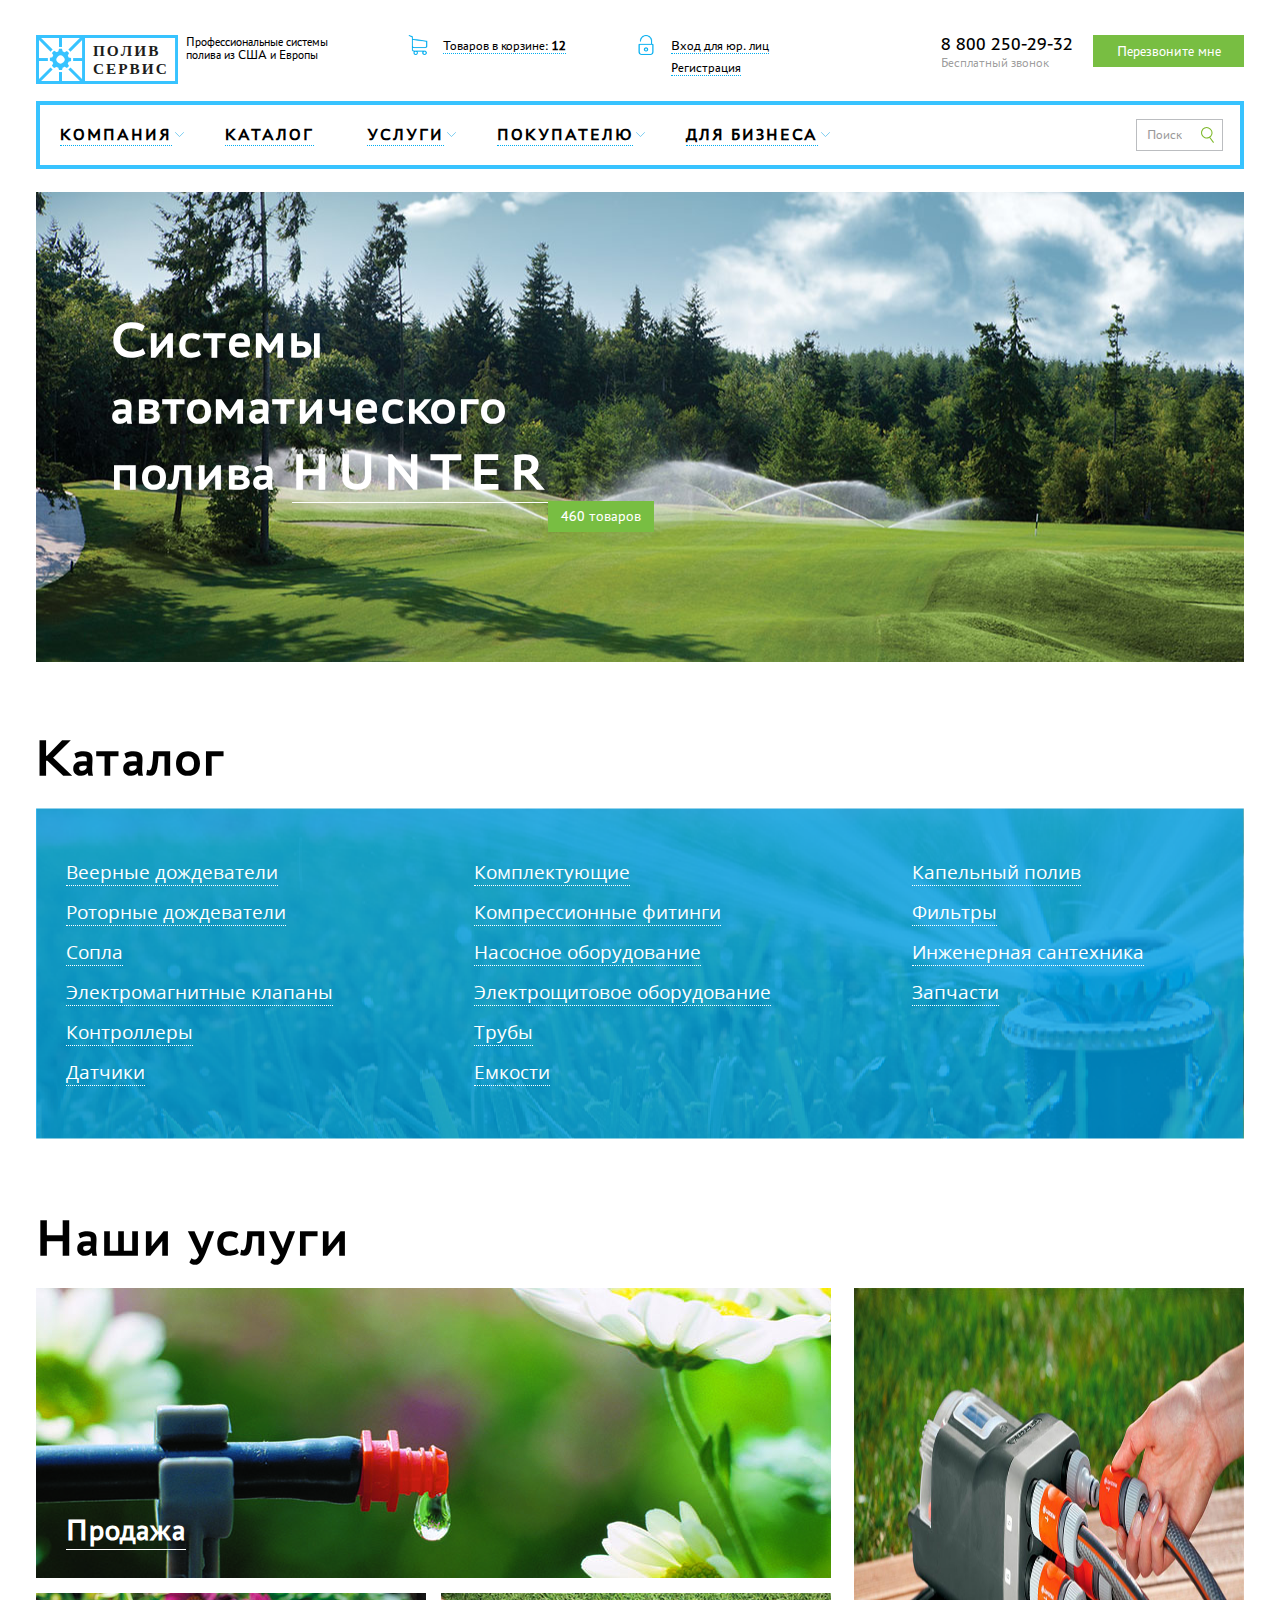
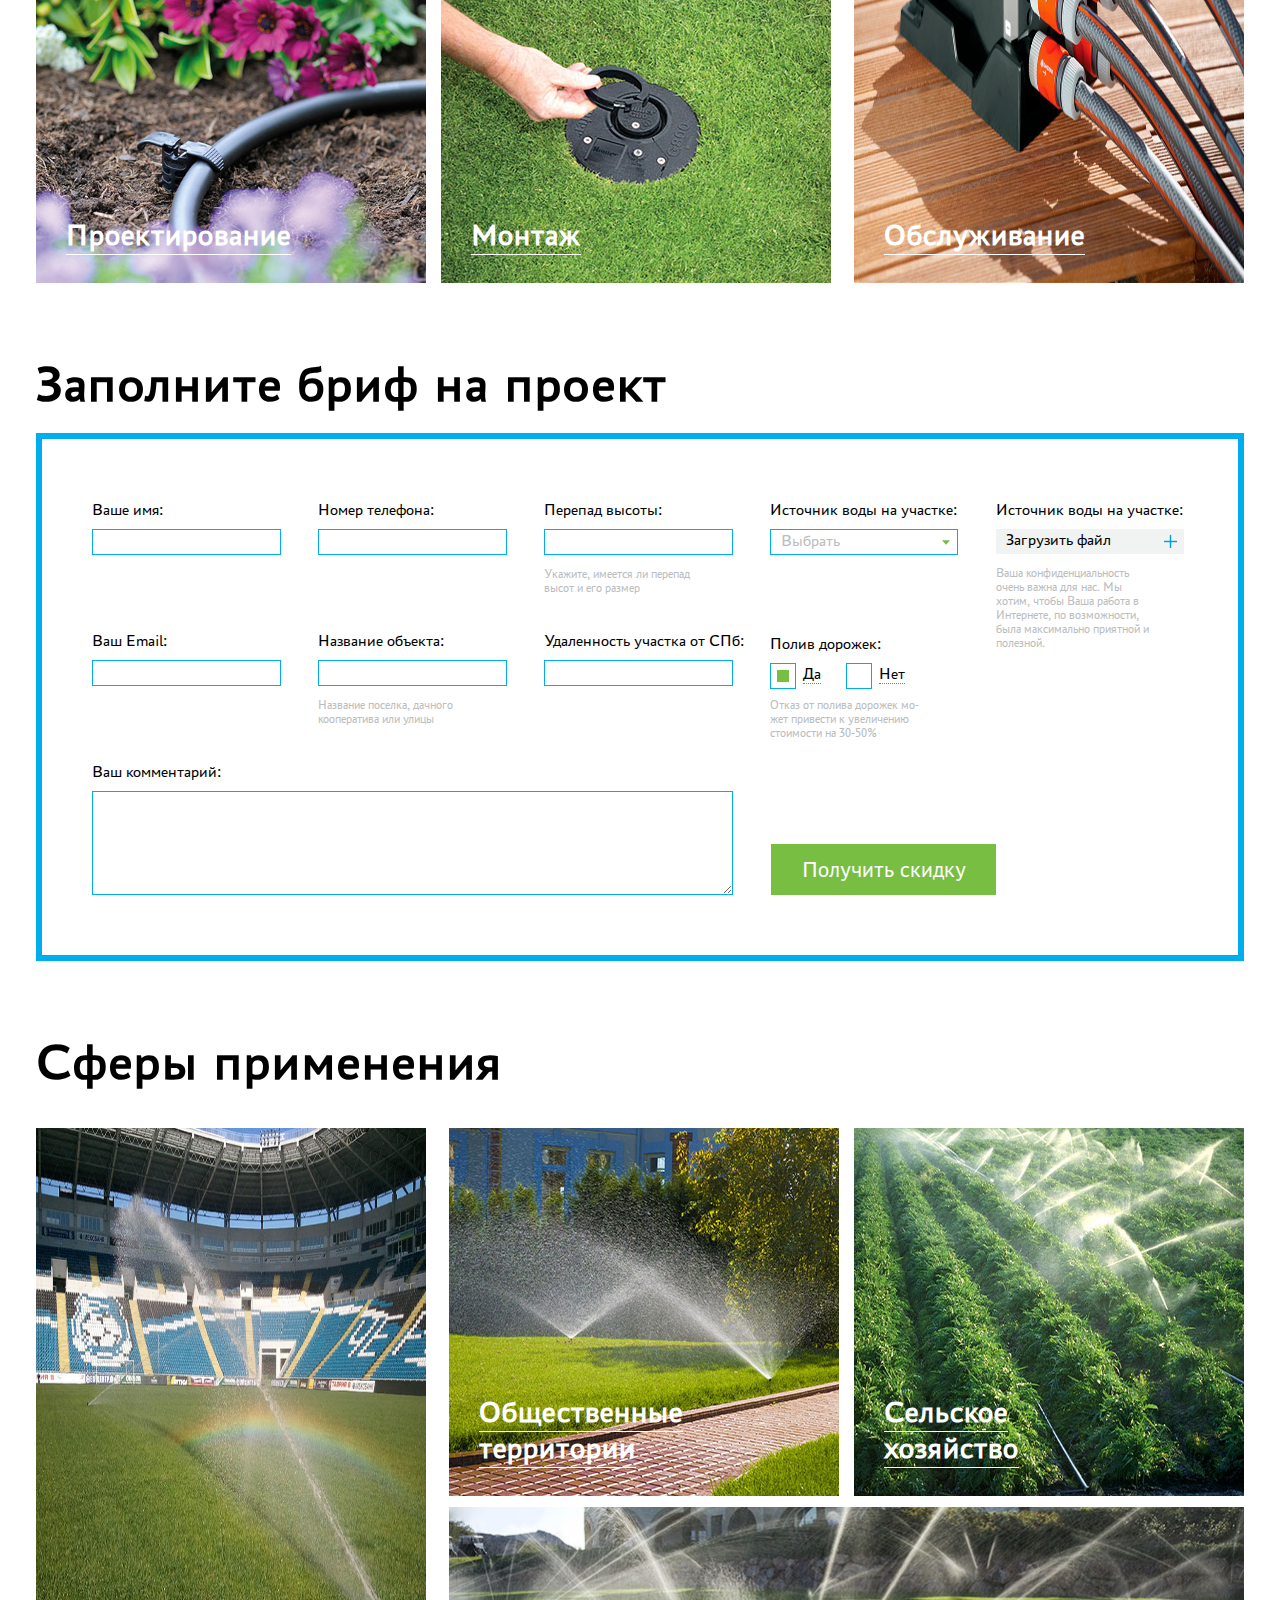
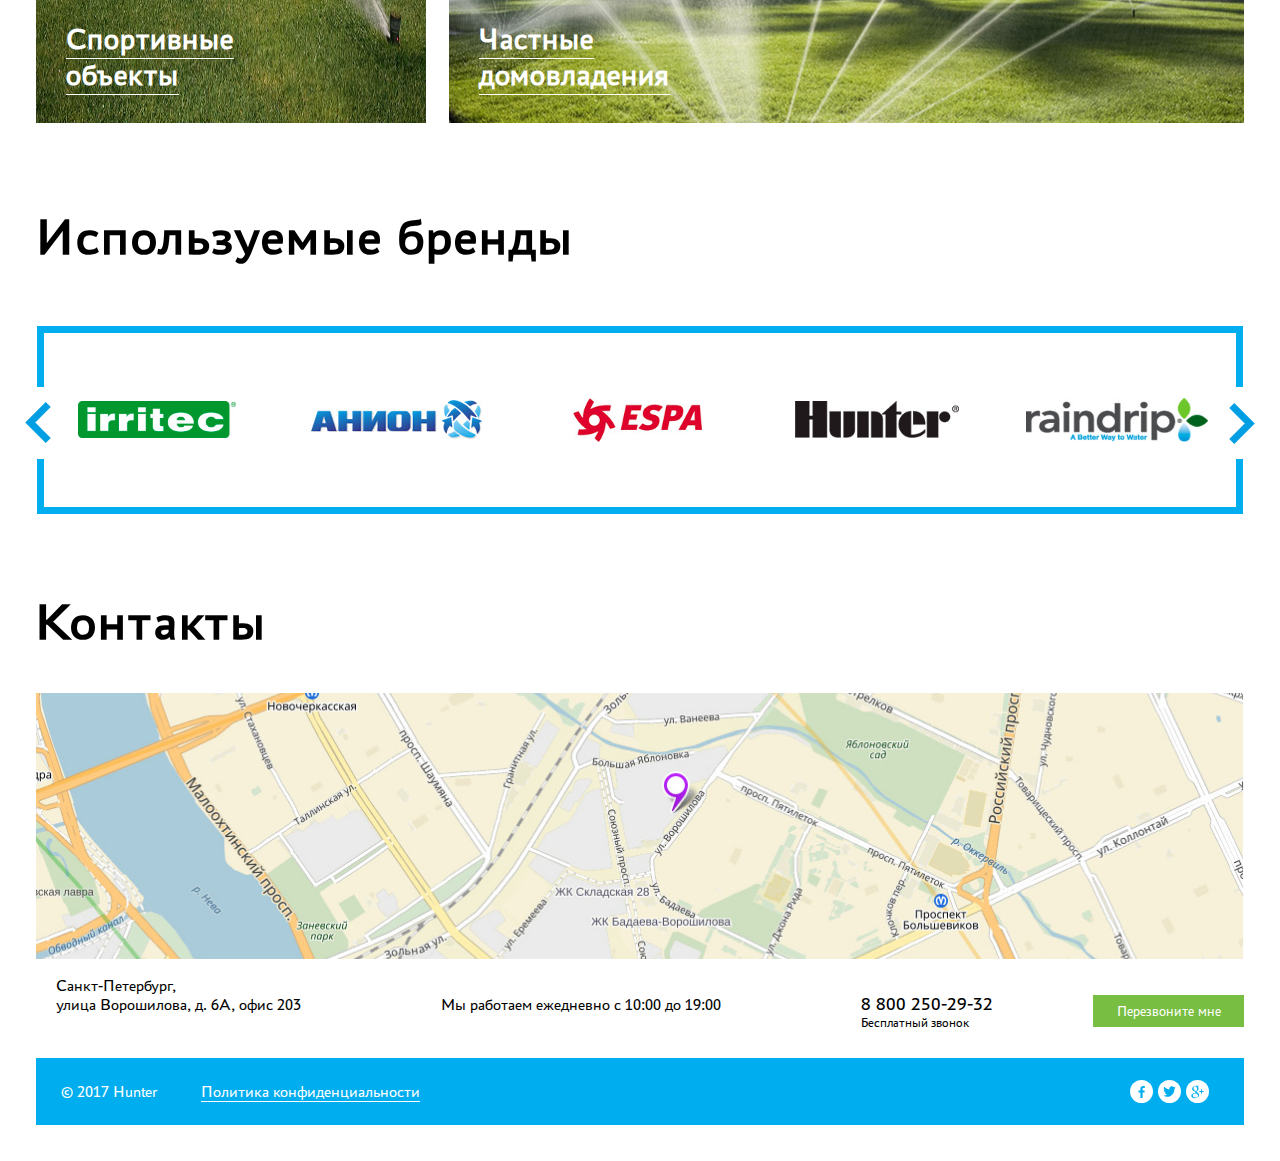
==== commit 55dc4555: "Sell page adaptive" ====
--- a/index.html
+++ b/index.html
@@ -109,7 +109,7 @@
           <a href="catalog.html" class="menu__link">Каталог</a>
         </li>
         <li class="menu__item">
-          <a href="service.html" class="menu__link">Услуги</a>
+          <a href="#" class="menu__link">Услуги</a>
           <input type="checkbox" name="menu" id="drop-3" class="menu__drop">
           <label for="drop-3" class="menu__arrow"><span class="visually-hidden">Выпадающее меню</span></label>
           <div class="menu__sublist-wrap">
--- a/css/style.min.css
+++ b/css/style.min.css
@@ -1,3 +1,3 @@
 @font-face{font-weight:400;font-family:"PT Astra Sans";font-style:normal;src:url(../fonts/PTAstraSans-Regular.woff2) format("woff2"),url(../fonts/PTAstraSans-Regular.woff) format("woff")}@font-face{font-weight:400;font-family:"Open Sans";font-style:normal;src:url(../fonts/opensans.woff2) format("woff2"),url(../fonts/opensans.woff) format("woff")}@font-face{font-weight:400;font-family:"Minion Pro";font-style:normal;src:url(../fonts/MinionPro-Regular.woff2) format("woff2"),url(../fonts/MinionPro-Regular.woff) format("woff")}
 /*! normalize.css v4.1.1 | MIT License | github.com/necolas/normalize.css */
-@keyframes swiper-preloader-spin{to{transform:rotate(360deg)}}html{font-family:sans-serif;-ms-text-size-adjust:100%;-webkit-text-size-adjust:100%;box-sizing:border-box}body{margin:0;font-family:"PT Astra Sans","Arial",sans-serif;font-size:16px;line-height:22px;font-weight:400}.menu__item:hover .menu__sublist-wrap,article,aside,details,figcaption,figure,footer,header,main,menu,nav,section,summary{display:block}audio,canvas,progress,video{display:inline-block}audio:not([controls]){display:none;height:0}progress,sub,sup{vertical-align:baseline}[hidden],template{display:none}a{background-color:transparent;-webkit-text-decoration-skip:objects;text-decoration:none}a:active,a:hover{outline-width:0}abbr[title]{border-bottom:none;text-decoration:underline dotted}b,strong{font-weight:bolder}dfn{font-style:italic}h1{font-size:2em;margin:.67em 0}mark{background-color:#ff0;color:#000}small{font-size:80%}sub,sup{font-size:75%;line-height:0;position:relative}sub{bottom:-.25em}sup{top:-.5em}img{border-style:none;max-width:100%;height:auto}svg:not(:root){overflow:hidden}code,kbd,pre,samp{font-family:monospace,monospace;font-size:1em}figure{margin:1em 40px}hr{box-sizing:content-box;height:0;overflow:visible}button,input{margin:0;overflow:visible}select,textarea{font:inherit;margin:0}optgroup{font-weight:700}button,select{text-transform:none}[type=reset],[type=submit],button,html [type=button]{-webkit-appearance:button}[type=button]::-moz-focus-inner,[type=reset]::-moz-focus-inner,[type=submit]::-moz-focus-inner,button::-moz-focus-inner{border-style:none;padding:0}[type=button]:-moz-focusring,[type=reset]:-moz-focusring,[type=submit]:-moz-focusring,button:-moz-focusring{outline:1px dotted ButtonText}fieldset{border:1px solid silver;margin:0 2px;padding:.35em .625em .75em}legend{color:inherit;display:table;max-width:100%;white-space:normal}textarea{overflow:auto}[type=checkbox],[type=radio],legend{box-sizing:border-box;padding:0}[type=number]::-webkit-inner-spin-button,[type=number]::-webkit-outer-spin-button{height:auto}[type=search]{-webkit-appearance:textfield;outline-offset:-2px}[type=search]::-webkit-search-cancel-button,[type=search]::-webkit-search-decoration{-webkit-appearance:none}::-webkit-input-placeholder{color:inherit;opacity:.54}::-webkit-file-upload-button{-webkit-appearance:button;font:inherit}.visually-hidden{position:absolute;width:1px;height:1px;margin:-1px;border:0;padding:0;clip:rect(0 0 0 0);overflow:hidden}*,:after,:before{box-sizing:inherit}ul{margin:0;padding:0;list-style-type:none}button,input{font:inherit}button{cursor:pointer;border:0}.wrapper{width:1208px;margin:0 auto}.header__top,.logo{display:-ms-flexbox;display:flex;-ms-flex-align:start;align-items:flex-start}.header__top{padding-top:35px;padding-bottom:17px;-ms-flex-pack:justify;justify-content:space-between}.logo{-ms-flex-pack:start;justify-content:flex-start}.logo__text{margin:0 0 0 8px;width:150px;font-size:12px;line-height:1.1}.call{display:-ms-flexbox;display:flex;-ms-flex-pack:end;justify-content:flex-end;-ms-flex-align:stretch;align-items:stretch}.call__phone{color:#000;line-height:1;margin-right:100px}.call__phone--header{margin-right:20px}.call__phone--header .call__text{color:rgba(0,0,0,.4)}.call__number{margin:0;font-size:19px}.call__text{font-size:13px}.btn{background-color:#78be42;color:#fff;width:151px;height:32px;font-size:14px}.btn:active,.btn:hover{opacity:.8}.user{display:-ms-flexbox;display:flex;-ms-flex-pack:start;justify-content:flex-start;-ms-flex-align:start;align-items:flex-start;margin-right:100px}.user__link{display:block;color:#000;font-size:13px;padding-left:35px;position:relative}.title__sub a:active,.title__sub a:hover,.user__link span{border-bottom:1px dotted #00adef}.user__link:active span,.user__link:hover span{border-bottom:1px solid #00adef}.user__link::before{content:"";position:absolute;top:0;left:0;width:20px;height:20px;background-repeat:no-repeat;background-size:contain;background-position:center}.user__link--cart{margin-right:70px}.user__link--cart::before{background-image:url(../img/icon-cart.png)}.user__link--login::before{background-image:url(../img/icon-padlock.png)}.menu{display:-ms-flexbox;display:flex;-ms-flex-pack:justify;justify-content:space-between;-ms-flex-align:center;align-items:center;padding:14px 17px 14px 20px;border:4px solid #37c3ff}.menu__btn{display:none;width:30px;height:30px;outline:0;background-repeat:no-repeat;background-position:center;background-size:contain;background-color:transparent}.menu__list{display:-ms-flexbox;display:flex}.menu__link{color:#000;text-transform:uppercase;font-weight:700;letter-spacing:2px;padding-bottom:1px;border-bottom:1px dotted #00adef}.menu__link--active,.menu__link:active,.menu__link:hover{border-bottom:1px solid #00adef}.menu__item{margin-left:53px;position:relative}.menu__item:first-child{margin-left:0}.menu__drop{display:none}.menu__arrow{display:block;position:absolute;top:3px;right:-15px;width:15px;height:15px;background-image:url(../img/icon-arrow.svg);background-size:9px 5px;background-repeat:no-repeat;background-position:center}.menu__sublink{font-size:14px;color:#000;line-height:40px;display:block;width:100%;border-bottom:1px dotted #bbbdc0}.menu__sublink:active,.menu__sublink:hover{color:#00adef}.menu__subitem:last-child .menu__sublink{border-bottom:none}.menu__sublist-wrap{display:none;position:absolute;top:15px;left:50%;transform:translateX(-50%);z-index:5;padding-top:20px}.menu__sublist,.menu__sublist::after{background-color:#fff;border:1px solid #bbbdc0}.menu__sublist{padding:0 20px;min-width:166px}.menu__sublist::after{content:"";position:absolute;top:18px;left:50%;width:15px;height:15px;border-right:none;border-bottom:none;transform:rotate(45deg) translateX(-50%)}.search__wrap{display:-ms-flexbox;display:flex;-ms-flex-pack:end;justify-content:flex-end;-ms-flex-align:center;align-items:center;border:1px solid #bbbdc0}.search__input{border:0;padding:0 10px;width:55px;outline:0;font-size:13px}.search__input:-ms-input-placeholder{opacity:.4}.search__input::placeholder{opacity:.4}.promo,.search__btn{background-repeat:no-repeat;background-position:center}.search__btn{width:30px;height:30px;background-color:transparent;background-image:url(../img/icon-search.svg);background-size:13px 16px}.promo{min-height:470px;padding-top:115px;padding-left:75px;margin-top:23px;margin-bottom:65px;background-image:url(../img/bg-main.jpg);background-size:cover}.promo__h1{font-size:52px;line-height:66px;color:#fff;font-weight:700;margin:0;letter-spacing:2px}.promo__h1 span{letter-spacing:8px;border-bottom:1px solid #fff}.promo__text{position:relative;max-width:455px}.promo__link{position:absolute;top:98%;left:96%;font-size:15px;color:#fff;text-align:center;line-height:31px;width:106px;background-color:#78be42}.promo__link:active,.promo__link:hover{opacity:.8}.catalog{margin-bottom:67px}.catalog__wrap{display:-ms-flexbox;display:flex;-ms-flex-pack:justify;justify-content:space-between;-ms-flex-align:start;align-items:flex-start;padding:45px 90px 48px 30px;background-image:url(../img/bg-main-blue.png);background-repeat:no-repeat;background-position:center;background-size:cover}.catalog__link{display:block;color:#fff;font-size:19px;line-height:40px;font-family:"Open Sans","Arial",sans-serif}.catalog__link span{border-bottom:1px dotted #fff}.catalog__link:active span,.catalog__link:hover span,.title-h3 span{border-bottom:1px solid #fff}.catalog__list{padding-right:10px}.title-h2,h2{font-size:52px;line-height:1.2;margin-top:0;margin-bottom:18px;letter-spacing:2px}.title-h3,.title-h3-norm,h3{font-size:30px;line-height:36px}.title-h3{color:#fff;font-weight:700}.title-h3 span{padding-bottom:2px}.title-h3-norm,h3{font-weight:400}.title__sub{max-width:650px;margin-top:30px}.title__sub--wide{max-width:none;margin:0}.title__sub a{color:#00adef;margin-left:12px}.service{margin-bottom:70px}.service--app{margin-bottom:83px}.service__item{display:-ms-flexbox;display:flex;-ms-flex-pack:center;justify-content:center;-ms-flex-align:center;align-items:center;position:relative;overflow:hidden;width:390px;height:290px}.service__item--wide{width:100%}.service__item--tall{height:595px}.service__item--bottom{margin-top:auto}.service__item--bottom-app{height:216px;margin-top:auto}.service__item--application{height:368px}.service__item:active,.service__item:hover{outline:6px solid #00adef;outline-offset:-6px}.service__list,.service__wrap{display:-ms-flexbox;display:flex;-ms-flex-pack:justify;justify-content:space-between;-ms-flex-align:stretch;align-items:stretch;width:100%}.service__wrap{-ms-flex-wrap:wrap;flex-wrap:wrap;width:795px}.service__title{max-width:250px;margin:0;position:absolute;bottom:30px;left:30px;letter-spacing:1px}.service__img{display:block;max-width:none;min-width:100%;min-height:290px}.service__img--wide{width:795px;height:auto}.service__img--tall{height:595px;width:auto}.service__img--application{height:368px;width:auto}.service__h2{margin-bottom:35px}.brief{margin-bottom:70px}.brief__form{padding:60px 40px 60px 50px;border:6px solid #00adef}.brief__content,.brief__wrap{display:-ms-flexbox;display:flex;-ms-flex-pack:start;justify-content:flex-start}.brief__content{-ms-flex-wrap:wrap;flex-wrap:wrap}.brief__label{display:block;padding-bottom:8px}.brief__label--radio{cursor:pointer;position:relative;margin-right:25px;padding-left:33px}.brief__label--radio span{border-bottom:1px dotted #00adef}.brief__label--radio:active span,.brief__label--radio:hover span,.title__sub a{border-bottom:1px solid #00adef}.brief__label--radio::before{content:"";position:absolute;top:0;left:0;width:26px;height:26px;border:1px solid #00adef}.brief__label--radio::after{display:none;content:"";position:absolute;top:7px;left:7px;width:12px;height:12px;background-color:#78be42}.brief__label--source{cursor:pointer}.brief__label--source:active,.brief__label--source:hover{color:#78be42}.brief__input{width:189px;height:26px;border:1px solid #00adef;margin-right:37px;padding:0 10px}.brief__comment{display:block;font-size:12px;line-height:14px;color:#bbbdc0;padding-top:12px;max-width:155px}.brief__comment--margin{margin-bottom:35px}.brief__comment--radio{padding-top:5px}.brief__area{display:block;border:1px solid #00adef;padding:10px;width:641px;height:104px;margin-right:38px}.brief__btn{font-size:22px;line-height:27px;width:225px;min-height:51px;margin-top:auto}.brief__field{position:relative}.brief__field--wide{margin-top:-38px}.brief__drop,.brief__file,.brief__radio{display:none}.brief__drop:checked~.brief__source,.brief__radio:checked+.brief__label--radio::after{display:block}.brief__select,.brief__source{width:188px;border:1px solid #00adef}.brief__select{color:#bbbdc0;height:26px;padding-left:10px;margin-right:38px;background-image:url(../img/icon-select.svg);background-repeat:no-repeat;background-size:8px 5px;background-position:96% center;cursor:pointer;display:block}.brief__source{display:none;position:absolute;top:53px;left:0;padding:0 10px;background-color:#fff;border-top:none;z-index:5}.brief__upload{display:block;width:188px;height:25px;background-color:#f1f2f2;padding-left:10px;background-image:url(../img/icon-plus.svg);background-repeat:no-repeat;background-size:13px 13px;background-position:96% center;cursor:pointer}.swiper-container{margin-left:auto;margin-right:auto;position:relative;overflow:hidden;z-index:1}.swiper-container-no-flexbox .swiper-slide{float:left}.swiper-container-vertical>.swiper-wrapper{-ms-flex-direction:column;flex-direction:column}.swiper-slide,.swiper-wrapper{width:100%;height:100%;position:relative}.swiper-wrapper{z-index:1;display:-ms-flexbox;display:flex;transition-property:transform;box-sizing:content-box}.swiper-container-android .swiper-slide,.swiper-wrapper{transform:translate3d(0,0,0)}.swiper-container-multirow>.swiper-wrapper{-webkit-box-lines:multiple;-moz-box-lines:multiple;-ms-flex-wrap:wrap;flex-wrap:wrap}.swiper-container-free-mode>.swiper-wrapper{transition-timing-function:ease-out;margin:0 auto}.swiper-slide{-webkit-flex-shrink:0;-ms-flex:0 0 auto;-ms-flex-negative:0;flex-shrink:0}.swiper-container-autoheight,.swiper-container-autoheight .swiper-slide{height:auto}.swiper-container-autoheight .swiper-wrapper{-ms-flex-align:start;align-items:flex-start;transition-property:transform,height}.swiper-container .swiper-notification{position:absolute;left:0;top:0;pointer-events:none;opacity:0;z-index:-1000}.swiper-wp8-horizontal{-ms-touch-action:pan-y;touch-action:pan-y}.swiper-wp8-vertical{-ms-touch-action:pan-x;touch-action:pan-x}.swiper-button-next,.swiper-button-prev{position:absolute;top:45%;width:26px;height:72px;margin-top:-22px;z-index:10;cursor:pointer;background-color:#fff;background-size:26px 41px;background-position:center;background-repeat:no-repeat}.swiper-button-next.swiper-button-disabled,.swiper-button-prev.swiper-button-disabled{opacity:.35;cursor:auto;pointer-events:none}.swiper-button-prev,.swiper-container-rtl .swiper-button-next{left:0;right:auto}.swiper-button-prev,.swiper-button-prev.swiper-button-black,.swiper-button-prev.swiper-button-white,.swiper-container-rtl .swiper-button-next,.swiper-container-rtl .swiper-button-next.swiper-button-black,.swiper-container-rtl .swiper-button-next.swiper-button-white{background-image:url(../img/icon-arrow-next.svg);transform:rotate(180deg)}.swiper-button-next,.swiper-container-rtl .swiper-button-prev{background-image:url(../img/icon-arrow-next.svg);right:0;left:auto}.swiper-button-next.swiper-button-black,.swiper-button-next.swiper-button-white,.swiper-container-rtl .swiper-button-prev.swiper-button-black,.swiper-container-rtl .swiper-button-prev.swiper-button-white{background-image:url(../img/icon-arrow-next.svg)}.swiper-pagination{position:absolute;text-align:center;transition:300ms;transform:translate3d(0,0,0);z-index:10}.swiper-pagination.swiper-pagination-hidden{opacity:0}.swiper-container-horizontal>.swiper-pagination-bullets,.swiper-pagination-custom,.swiper-pagination-fraction{bottom:10px;left:0;width:100%}.swiper-pagination-bullet{width:8px;height:8px;display:inline-block;border-radius:100%;background:#000;opacity:.2}button.swiper-pagination-bullet{border:0;margin:0;padding:0;box-shadow:none;-moz-appearance:none;-ms-appearance:none;-webkit-appearance:none;appearance:none}.swiper-pagination-clickable .swiper-pagination-bullet{cursor:pointer}.swiper-pagination-white .swiper-pagination-bullet,.swiper-pagination-white .swiper-pagination-bullet-active{background:#fff}.swiper-pagination-bullet-active{opacity:1;background:#007aff}.swiper-pagination-black .swiper-pagination-bullet-active{background:#000}.swiper-container-vertical>.swiper-pagination-bullets{right:10px;top:50%;transform:translate3d(0,-50%,0)}.swiper-container-vertical>.swiper-pagination-bullets .swiper-pagination-bullet{margin:5px 0;display:block}.swiper-container-horizontal>.swiper-pagination-bullets .swiper-pagination-bullet{margin:0 5px}.swiper-pagination-progress{background:rgba(0,0,0,.25);position:absolute}.swiper-pagination-progress .swiper-pagination-progressbar{background:#007aff;position:absolute;left:0;top:0;width:100%;height:100%;transform:scale(0);transform-origin:left top}.swiper-container-rtl .swiper-pagination-progress .swiper-pagination-progressbar{transform-origin:right top}.swiper-container-horizontal>.swiper-pagination-progress{width:100%;height:4px;left:0;top:0}.swiper-container-vertical>.swiper-pagination-progress{width:4px;height:100%;left:0;top:0}.swiper-pagination-progress.swiper-pagination-white{background:rgba(255,255,255,.5)}.swiper-pagination-progress.swiper-pagination-white .swiper-pagination-progressbar{background:#fff}.swiper-pagination-progress.swiper-pagination-black .swiper-pagination-progressbar{background:#000}.swiper-container-3d{-o-perspective:1200px;perspective:1200px}.swiper-container-3d .swiper-cube-shadow,.swiper-container-3d .swiper-slide,.swiper-container-3d .swiper-slide-shadow-bottom,.swiper-container-3d .swiper-slide-shadow-left,.swiper-container-3d .swiper-slide-shadow-right,.swiper-container-3d .swiper-slide-shadow-top,.swiper-container-3d .swiper-wrapper{transform-style:preserve-3d}.swiper-container-3d .swiper-slide-shadow-bottom,.swiper-container-3d .swiper-slide-shadow-left,.swiper-container-3d .swiper-slide-shadow-right,.swiper-container-3d .swiper-slide-shadow-top{position:absolute;left:0;top:0;width:100%;height:100%;pointer-events:none;z-index:10}.swiper-container-3d .swiper-slide-shadow-left{background-image:linear-gradient(to left,rgba(0,0,0,.5),transparent)}.swiper-container-3d .swiper-slide-shadow-right{background-image:linear-gradient(to right,rgba(0,0,0,.5),transparent)}.swiper-container-3d .swiper-slide-shadow-top{background-image:linear-gradient(to top,rgba(0,0,0,.5),transparent)}.swiper-container-3d .swiper-slide-shadow-bottom{background-image:linear-gradient(to bottom,rgba(0,0,0,.5),transparent)}.swiper-container-coverflow .swiper-wrapper,.swiper-container-flip .swiper-wrapper{-ms-perspective:1200px}.swiper-container-cube,.swiper-container-flip{overflow:visible}.swiper-container-cube .swiper-slide,.swiper-container-flip .swiper-slide{pointer-events:none;-webkit-backface-visibility:hidden;backface-visibility:hidden;z-index:1}.swiper-container-cube .swiper-slide .swiper-slide,.swiper-container-flip .swiper-slide .swiper-slide{pointer-events:none}.swiper-container-cube .swiper-slide-active .swiper-slide-active,.swiper-container-flip .swiper-slide-active,.swiper-container-flip .swiper-slide-active .swiper-slide-active{pointer-events:auto}.swiper-container-cube .swiper-slide-shadow-bottom,.swiper-container-cube .swiper-slide-shadow-left,.swiper-container-cube .swiper-slide-shadow-right,.swiper-container-cube .swiper-slide-shadow-top,.swiper-container-flip .swiper-slide-shadow-bottom,.swiper-container-flip .swiper-slide-shadow-left,.swiper-container-flip .swiper-slide-shadow-right,.swiper-container-flip .swiper-slide-shadow-top{z-index:0;-webkit-backface-visibility:hidden;backface-visibility:hidden}.swiper-container-cube .swiper-slide{visibility:hidden;transform-origin:0 0;width:100%;height:100%}.swiper-container-cube.swiper-container-rtl .swiper-slide{transform-origin:100% 0}.swiper-container-cube .swiper-slide-active,.swiper-container-cube .swiper-slide-next,.swiper-container-cube .swiper-slide-next+.swiper-slide,.swiper-container-cube .swiper-slide-prev{pointer-events:auto;visibility:visible}.swiper-container-cube .swiper-cube-shadow{position:absolute;left:0;bottom:0;width:100%;height:100%;background:#000;opacity:.6;filter:blur(50px);z-index:0}.swiper-container-fade.swiper-container-free-mode .swiper-slide{transition-timing-function:ease-out}.swiper-container-fade .swiper-slide{pointer-events:none;transition-property:opacity}.swiper-container-fade .swiper-slide .swiper-slide{pointer-events:none}.swiper-container-fade .swiper-slide-active,.swiper-container-fade .swiper-slide-active .swiper-slide-active{pointer-events:auto}.swiper-zoom-container{width:100%;height:100%;display:-ms-flexbox;display:flex;-ms-flex-pack:center;justify-content:center;-ms-flex-align:center;align-items:center;text-align:center}.swiper-zoom-container>canvas,.swiper-zoom-container>img,.swiper-zoom-container>svg{max-width:100%;max-height:100%;object-fit:contain}.swiper-scrollbar{border-radius:10px;position:relative;-ms-touch-action:none;background:rgba(0,0,0,.1)}.swiper-container-horizontal>.swiper-scrollbar{position:absolute;left:1%;bottom:3px;z-index:50;height:5px;width:98%}.swiper-container-vertical>.swiper-scrollbar{position:absolute;right:3px;top:1%;z-index:50;width:5px;height:98%}.swiper-scrollbar-drag{height:100%;width:100%;position:relative;background:rgba(0,0,0,.5);border-radius:10px;left:0;top:0}.swiper-scrollbar-cursor-drag{cursor:move}.swiper-lazy-preloader{width:42px;height:42px;position:absolute;left:50%;top:50%;margin-left:-21px;margin-top:-21px;z-index:10;transform-origin:50%;animation:swiper-preloader-spin 1s steps(12,end) infinite}.swiper-lazy-preloader:after{display:block;content:"";width:100%;height:100%;background-image:url("data:image/svg+xml;charset=utf-8,%3Csvg%20viewBox%3D'0%200%20120%20120'%20xmlns%3D'http%3A%2F%2Fwww.w3.org%2F2000%2Fsvg'%20xmlns%3Axlink%3D'http%3A%2F%2Fwww.w3.org%2F1999%2Fxlink'%3E%3Cdefs%3E%3Cline%20id%3D'l'%20x1%3D'60'%20x2%3D'60'%20y1%3D'7'%20y2%3D'27'%20stroke%3D'%236c6c6c'%20stroke-width%3D'11'%20stroke-linecap%3D'round'%2F%3E%3C%2Fdefs%3E%3Cg%3E%3Cuse%20xlink%3Ahref%3D'%23l'%20opacity%3D'.27'%2F%3E%3Cuse%20xlink%3Ahref%3D'%23l'%20opacity%3D'.27'%20transform%3D'rotate(30%2060%2C60)'%2F%3E%3Cuse%20xlink%3Ahref%3D'%23l'%20opacity%3D'.27'%20transform%3D'rotate(60%2060%2C60)'%2F%3E%3Cuse%20xlink%3Ahref%3D'%23l'%20opacity%3D'.27'%20transform%3D'rotate(90%2060%2C60)'%2F%3E%3Cuse%20xlink%3Ahref%3D'%23l'%20opacity%3D'.27'%20transform%3D'rotate(120%2060%2C60)'%2F%3E%3Cuse%20xlink%3Ahref%3D'%23l'%20opacity%3D'.27'%20transform%3D'rotate(150%2060%2C60)'%2F%3E%3Cuse%20xlink%3Ahref%3D'%23l'%20opacity%3D'.37'%20transform%3D'rotate(180%2060%2C60)'%2F%3E%3Cuse%20xlink%3Ahref%3D'%23l'%20opacity%3D'.46'%20transform%3D'rotate(210%2060%2C60)'%2F%3E%3Cuse%20xlink%3Ahref%3D'%23l'%20opacity%3D'.56'%20transform%3D'rotate(240%2060%2C60)'%2F%3E%3Cuse%20xlink%3Ahref%3D'%23l'%20opacity%3D'.66'%20transform%3D'rotate(270%2060%2C60)'%2F%3E%3Cuse%20xlink%3Ahref%3D'%23l'%20opacity%3D'.75'%20transform%3D'rotate(300%2060%2C60)'%2F%3E%3Cuse%20xlink%3Ahref%3D'%23l'%20opacity%3D'.85'%20transform%3D'rotate(330%2060%2C60)'%2F%3E%3C%2Fg%3E%3C%2Fsvg%3E");background-position:50%;background-size:100%;background-repeat:no-repeat}.swiper-lazy-preloader-white:after{background-image:url("data:image/svg+xml;charset=utf-8,%3Csvg%20viewBox%3D'0%200%20120%20120'%20xmlns%3D'http%3A%2F%2Fwww.w3.org%2F2000%2Fsvg'%20xmlns%3Axlink%3D'http%3A%2F%2Fwww.w3.org%2F1999%2Fxlink'%3E%3Cdefs%3E%3Cline%20id%3D'l'%20x1%3D'60'%20x2%3D'60'%20y1%3D'7'%20y2%3D'27'%20stroke%3D'%23fff'%20stroke-width%3D'11'%20stroke-linecap%3D'round'%2F%3E%3C%2Fdefs%3E%3Cg%3E%3Cuse%20xlink%3Ahref%3D'%23l'%20opacity%3D'.27'%2F%3E%3Cuse%20xlink%3Ahref%3D'%23l'%20opacity%3D'.27'%20transform%3D'rotate(30%2060%2C60)'%2F%3E%3Cuse%20xlink%3Ahref%3D'%23l'%20opacity%3D'.27'%20transform%3D'rotate(60%2060%2C60)'%2F%3E%3Cuse%20xlink%3Ahref%3D'%23l'%20opacity%3D'.27'%20transform%3D'rotate(90%2060%2C60)'%2F%3E%3Cuse%20xlink%3Ahref%3D'%23l'%20opacity%3D'.27'%20transform%3D'rotate(120%2060%2C60)'%2F%3E%3Cuse%20xlink%3Ahref%3D'%23l'%20opacity%3D'.27'%20transform%3D'rotate(150%2060%2C60)'%2F%3E%3Cuse%20xlink%3Ahref%3D'%23l'%20opacity%3D'.37'%20transform%3D'rotate(180%2060%2C60)'%2F%3E%3Cuse%20xlink%3Ahref%3D'%23l'%20opacity%3D'.46'%20transform%3D'rotate(210%2060%2C60)'%2F%3E%3Cuse%20xlink%3Ahref%3D'%23l'%20opacity%3D'.56'%20transform%3D'rotate(240%2060%2C60)'%2F%3E%3Cuse%20xlink%3Ahref%3D'%23l'%20opacity%3D'.66'%20transform%3D'rotate(270%2060%2C60)'%2F%3E%3Cuse%20xlink%3Ahref%3D'%23l'%20opacity%3D'.75'%20transform%3D'rotate(300%2060%2C60)'%2F%3E%3Cuse%20xlink%3Ahref%3D'%23l'%20opacity%3D'.85'%20transform%3D'rotate(330%2060%2C60)'%2F%3E%3C%2Fg%3E%3C%2Fsvg%3E")}.brand{width:1230px;margin:0 auto 65px}.brand__slider{margin-top:45px;padding-left:12px;padding-right:12px;outline:7px solid #00adef;outline-offset:-19px}.brand__slide{max-width:240px;height:212px;display:-ms-flexbox;display:flex;-ms-flex-pack:center;justify-content:center;-ms-flex-align:center;align-items:center}.brand__title{padding-left:11px}.contacts{margin-bottom:28px}.contacts--company{margin-bottom:45px}.contacts__map{width:100%;height:266px;margin-top:40px;background-image:url(../img/map.png);background-repeat:no-repeat;background-position:center;background-size:cover}.contacts__map--company{height:341px}.contacts__wrap{display:-ms-flexbox;display:flex;-ms-flex-pack:justify;justify-content:space-between;-ms-flex-align:center;align-items:center;padding-left:20px}.contacts__wrap--left{padding-left:0;padding-top:50px}.contacts__text{font-style:normal;line-height:19px}.contacts__info{padding-top:20px;margin-top:16px}.contacts__link{display:block;font-weight:700;font-style:normal;color:#000}.contacts__link:last-of-type{margin-bottom:16px}.contacts__block{font-style:normal;padding-right:135px}.about__wrap p,.contacts__address{margin-top:0}.footer{margin-bottom:36px;background-color:#00adef;color:#fff;display:-ms-flexbox;display:flex;-ms-flex-pack:justify;justify-content:space-between;-ms-flex-align:center;align-items:center;min-height:67px;padding:20px 35px 20px 25px}.footer__link{color:#fff;margin-left:40px;border-bottom:1px solid #fff}.footer__link:active,.footer__link:hover{border-bottom:1px dotted #fff}.social,.social__link{display:-ms-flexbox;display:flex;-ms-flex-align:center;align-items:center}.social__link{-ms-flex-pack:center;justify-content:center;background-color:#fff;border-radius:50%;margin-left:5px;width:23px;height:23px;overflow:hidden}.social__link:active img,.social__link:hover img{transform:scale(1.1)}.social__link:first-child .social__img{width:35px;height:35px}.social__img{max-width:none}.arcticmodal-container,.arcticmodal-overlay{position:fixed;left:0;top:0;right:0;bottom:0;z-index:1000}.arcticmodal-container{overflow:auto;margin:0;padding:0;border:0;border-collapse:collapse}:first-child+html .arcticmodal-container{height:100%}.arcticmodal-container_i{height:100%;margin:0 auto}.arcticmodal-container_i2{padding:24px;margin:0;border:0;vertical-align:middle}.arcticmodal-error{padding:20px;border-radius:10px;background:#000;color:#fff}.arcticmodal-loading{width:80px;height:80px;border-radius:10px;background:#000 url(loading.gif) no-repeat 50% 50%}.modal{position:absolute;top:0;left:0;display:-ms-flexbox;display:flex;-ms-flex-pack:center;justify-content:center;-ms-flex-align:center;align-items:center;width:100%;min-height:100vh;background-color:#00adef;border:35px solid #fff;color:#fff;z-index:20}.modal__close{position:absolute;top:20px;right:20px;width:26px;height:26px;cursor:pointer;border:0;background-color:transparent;background-image:url(../img/icon-cross.svg);background-repeat:no-repeat;background-size:cover;background-position:center;outline:0}.modal__content{width:302px}.modal__title{font-size:52px;line-height:52px;font-weight:700}.modal__btn{width:224px;height:35px}.modal__form{margin-top:50px}.modal__field{position:relative}.modal__label{position:absolute;top:-5px;left:0;opacity:.5;z-index:-1;transition:ease-out .2s}.modal__input{width:100%;margin-bottom:33px;background-color:transparent;border:0;outline:0;color:#fff;border-bottom:4px solid #fff}.modal__input--phone{width:172px}.modal__input:focus+.modal__label{top:-25px;transition:ease-out .2s}.breadcrumbs{padding-top:12px;margin-bottom:30px}.breadcrumbs__link{color:#000;padding-bottom:2px;margin-right:20px;border-bottom:1px solid #00adef}.breadcrumbs__link:active,.breadcrumbs__link:hover,.sidebar__link span{border-bottom:1px dotted #00adef}.breadcrumbs__link--active,.breadcrumbs__link--active:active,.breadcrumbs__link--active:hover,.sidebar__link--active span,.sidebar__link:active span,.sidebar__link:hover span{border-bottom:none}.sidebar{width:198px;padding-top:15px;position:fixed}.sidebar__link{display:block;line-height:33px;color:#000;padding:0 13px}.sidebar__link--active,.sidebar__link:active,.sidebar__link:hover{background-color:#e6e7e8}.sidebar__item{margin-bottom:13px}.main{width:982px;margin-left:auto}.about{margin-bottom:55px}.about__figure{padding:0;width:100%;height:380px;overflow:hidden;display:-ms-flexbox;display:flex;-ms-flex-pack:center;justify-content:center;-ms-flex-align:center;align-items:center;margin:0 0 55px}.about__img{max-width:none}.about__text{display:-ms-flexbox;display:flex;-ms-flex-pack:justify;justify-content:space-between;-ms-flex-align:start;align-items:flex-start}.about__wrap{width:690px;text-align:justify}.about__aside{width:226px;color:#00adef;padding-right:30px}.history{margin-bottom:105px}.history__block{margin-top:50px;padding-top:105px;padding-left:225px;position:relative;background-image:url(../img/company-history.jpg);background-repeat:no-repeat;background-size:cover;background-position:center}.history__block::after{content:"";position:absolute;top:140px;left:150px;width:11px;height:898px;background-image:url(../img/line.svg);background-repeat:no-repeat;background-size:contain}.history__list{color:#fff}.history__list .history__year,.history__list span{font-size:72px;line-height:1;font-weight:700;margin-right:85px;margin-bottom:207px}.history__list .history__text,.history__list p{width:377px;margin-top:5px}.history__list .history__item:last-child .history__year,.history__list .history__item:last-child span{margin-bottom:135px}.history__item{display:-ms-flexbox;display:flex;-ms-flex-pack:start;justify-content:flex-start;-ms-flex-align:start;align-items:flex-start}.projects{margin-bottom:85px}.projects__list{margin-top:55px}.projects__item{position:relative;width:100%;height:356px;overflow:hidden;display:-ms-flexbox;display:flex;-ms-flex-pack:center;justify-content:center;-ms-flex-align:center;align-items:center;margin-bottom:23px}.projects__text{position:absolute;bottom:22px;left:30px;max-width:340px}.projects__text--right{left:auto;right:30px;text-align:right}.projects__place{color:#fff}.projects__img{max-width:none}.facilities{margin-bottom:50px}.facilities__item,.facilities__list{display:-ms-flexbox;display:flex;-ms-flex-pack:center;justify-content:center}.facilities__list{-ms-flex-wrap:wrap;flex-wrap:wrap;margin-top:55px;-ms-flex-align:start;align-items:flex-start}.facilities__item{width:33%;min-height:64px;margin-bottom:45px;-ms-flex-align:center;align-items:center}.facilities__item:nth-child(3){padding-right:30px}.facilities__item:nth-child(3n+1){-ms-flex-pack:start;justify-content:flex-start}.facilities__item:nth-child(3n){-ms-flex-pack:end;justify-content:flex-end}@media (max-width:1200px){.wrapper{width:calc(100% - 40px)}.brand{width:calc(100% - 20px)}.call__number{font-size:16px}.user{margin-right:0}.user__link--cart{margin-right:20px}.catalog__wrap{padding-right:30px}.service__wrap{width:64%}.service__item{width:48%}.service__item--wide{width:100%}.service__item--tall{width:34%}.brief__field--wide{margin-top:10px}.brief__select{margin-bottom:10px}.main{width:740px}.about__text{-ms-flex-wrap:wrap;flex-wrap:wrap}.about__aside,.about__wrap{width:100%}.history__block{padding-left:100px}.history__block::after{left:45px}.projects__item{height:260px}.contacts__block{padding-right:0}}@media (max-width:1000px){.brief__form{padding:20px}.brief__wrap{-ms-flex-pack:center;justify-content:center;-ms-flex-wrap:wrap;flex-wrap:wrap;margin-left:auto;margin-right:auto}.brief__input,.brief__select{margin-right:0}.brief__field{margin-right:20px}.brief__field-area{margin-left:auto;margin-right:auto}.brief__btn{margin:20px auto auto}.title-h3{font-size:24px;line-height:1.2;left:15px}.catalog__link{font-size:16px;line-height:1.2;margin-bottom:15px}.header__top{-ms-flex-wrap:wrap;flex-wrap:wrap}.call{margin-left:auto}.call__phone{margin-right:20px}.contacts__text{max-width:200px;padding-right:25px}.contacts__info{padding-top:0}.contacts__wrap{-ms-flex-align:baseline;align-items:baseline;padding-left:0}.menu{padding-right:20px;position:relative}.menu__btn{display:block}.menu--closed .menu__btn{background-image:url(../img/icon-menu-ham.svg)}.menu--closed .menu__list,.menu--opened .menu__item:hover .menu__sublist-wrap{display:none}.menu__list{-ms-flex-direction:column;flex-direction:column;position:absolute;top:65px;left:0;padding:20px 40px 0 20px;background-color:#fff;z-index:20}.menu__arrow{right:-25px;cursor:pointer;transform:rotate(-90deg)}.menu__sublist-wrap{top:-20px;left:200%;padding-top:0}.menu__sublist::after{top:20px;left:-8px;transform:rotate(-45deg) translate(0)}.menu--opened .menu__btn{background-image:url(../img/icon-menu-cross.svg)}.menu--opened .menu__list{display:-ms-flexbox;display:flex}.menu--opened .menu__item{margin-left:0;margin-bottom:20px}.menu--opened .menu__drop:checked~.menu__sublist-wrap{display:block}.sidebar{position:static;width:100%}.sidebar__list{display:-ms-flexbox;display:flex;-ms-flex-wrap:wrap;flex-wrap:wrap}.main{width:100%}.history__list .history__year,.history__list span{margin-right:45px}}@media (max-width:766px){.wrapper{width:calc(100% - 20px);min-width:280px}.user{-ms-flex-wrap:wrap;flex-wrap:wrap}.logo,.user{margin-left:auto;margin-right:auto;margin-bottom:20px}.promo{min-height:200px;padding-left:20px;padding-top:30px;margin-bottom:40px}.promo__h1{font-size:24px;line-height:1.2}.promo__link{right:0;left:auto;top:100%}.promo__text{max-width:250px}.title-h2,h2{font-size:30px}.title-h3{font-size:18px}.catalog__wrap{-ms-flex-wrap:wrap;flex-wrap:wrap}.catalog__list{max-width:50%}.brand,.brief,.catalog,.history,.projects,.service{margin-bottom:40px}.brief__area,.brief__field-area{width:100%}.brief__content,.brief__wrap{-ms-flex-pack:center;justify-content:center;width:420px}.brief__content{margin-top:10px}.brief__field--wide{display:-ms-flexbox;display:flex;-ms-flex-direction:column;flex-direction:column;-ms-flex-align:center;align-items:center}.service__item{height:200px}.service__item--tall{height:415px}.service__img{min-height:200px}.service__img--tall{height:415px}.service__title{max-width:160px}.contacts__wrap{-ms-flex-direction:column;flex-direction:column;-ms-flex-align:center;align-items:center;margin-top:20px}.contacts__text{max-width:100%;text-align:center}.call{margin-right:auto}.footer{-ms-flex-direction:column;flex-direction:column;padding:20px;margin-bottom:10px}.footer__wrap{text-align:center;margin-bottom:20px}.footer__copyright{display:block}.footer__link{margin-left:0}.modal{border:20px solid #fff}.modal__title{font-size:24px;line-height:1.2}.modal__content{width:240px}.modal__label,.modal__text{font-size:12px;line-height:1.2}.about__figure{height:235px;margin-bottom:20px}.about__img,.projects__img{min-width:100%;min-height:100%}.title-h3-norm,h3{font-size:24px}.history__block{margin-top:0;padding-top:50px}.history__block::after{top:65px;height:800px}.history__list .history__year,.history__list span{font-size:36px;margin-bottom:212px}.projects__text{max-width:100%}.facilities__item{width:50%;padding:0 10px;margin-bottom:10px}.facilities__item:nth-child(3n),.facilities__item:nth-child(3n+1){-ms-flex-pack:center;justify-content:center}.contacts__block{width:100%;text-align:center}}@media (max-width:480px){.service__list{-ms-flex-wrap:wrap;flex-wrap:wrap}.service__item,.service__wrap{width:100%}.service__item{margin-bottom:15px}.service__item--tall{height:200px}.catalog__list{max-width:100%}.brief__content,.brief__wrap{width:240px;-ms-flex-align:center;align-items:center}.brief__field-area{margin-right:0;width:240px}.menu__link{font-size:14px;letter-spacing:1px}.menu__list{padding-left:10px;padding-right:20px}.menu__arrow{right:-15px}.menu__sublist{min-width:130px;width:130px;padding-left:10px;padding-right:10px}.menu__sublist-wrap{left:185%}.history__block{padding:30px 20px}.history__block::after{display:none}.history__list .history__item:last-child .history__year,.history__list .history__item:last-child span,.history__list .history__year,.history__list span{margin-bottom:20px}.history__item{-ms-flex-wrap:wrap;flex-wrap:wrap}.about__figure{height:170px}.about__wrap{text-align:left}}@media (orientation:landscape){.modal{padding-top:10px;padding-bottom:10px}}+@keyframes swiper-preloader-spin{to{transform:rotate(360deg)}}html{font-family:sans-serif;-ms-text-size-adjust:100%;-webkit-text-size-adjust:100%;box-sizing:border-box}body{margin:0;font-family:"PT Astra Sans","Arial",sans-serif;font-size:16px;line-height:22px;font-weight:400}.menu__item:hover .menu__sublist-wrap,.user__cart-wrap:hover .user__cart,article,aside,details,figcaption,figure,footer,header,main,menu,nav,section,summary{display:block}audio,canvas,progress,video{display:inline-block}audio:not([controls]){display:none;height:0}progress,sub,sup{vertical-align:baseline}[hidden],template{display:none}a{background-color:transparent;-webkit-text-decoration-skip:objects;text-decoration:none}a:active,a:hover{outline-width:0}abbr[title]{border-bottom:none;text-decoration:underline dotted}b,strong{font-weight:bolder}dfn{font-style:italic}h1{font-size:2em;margin:.67em 0}mark{background-color:#ff0;color:#000}small{font-size:80%}sub,sup{font-size:75%;line-height:0;position:relative}sub{bottom:-.25em}sup{top:-.5em}img{border-style:none;max-width:100%;height:auto}svg:not(:root){overflow:hidden}code,kbd,pre,samp{font-family:monospace,monospace;font-size:1em}figure{margin:1em 40px}hr{box-sizing:content-box;height:0;overflow:visible}button,input{margin:0;overflow:visible}select,textarea{font:inherit;margin:0}optgroup{font-weight:700}button,select{text-transform:none}[type=reset],[type=submit],button,html [type=button]{-webkit-appearance:button}[type=button]::-moz-focus-inner,[type=reset]::-moz-focus-inner,[type=submit]::-moz-focus-inner,button::-moz-focus-inner{border-style:none;padding:0}[type=button]:-moz-focusring,[type=reset]:-moz-focusring,[type=submit]:-moz-focusring,button:-moz-focusring{outline:1px dotted ButtonText}fieldset{border:1px solid silver;margin:0 2px;padding:.35em .625em .75em}legend{color:inherit;display:table;max-width:100%;white-space:normal}textarea{overflow:auto}[type=checkbox],[type=radio],legend{box-sizing:border-box;padding:0}[type=number]::-webkit-inner-spin-button,[type=number]::-webkit-outer-spin-button{height:auto}[type=search]{-webkit-appearance:textfield;outline-offset:-2px}[type=search]::-webkit-search-cancel-button,[type=search]::-webkit-search-decoration{-webkit-appearance:none}::-webkit-input-placeholder{color:inherit;opacity:.54}::-webkit-file-upload-button{-webkit-appearance:button;font:inherit}.visually-hidden{position:absolute;width:1px;height:1px;margin:-1px;border:0;padding:0;clip:rect(0 0 0 0);overflow:hidden}*,:after,:before{box-sizing:inherit}ul{margin:0;padding:0;list-style-type:none}button,input{font:inherit}button{cursor:pointer;border:0}.wrapper{width:1208px;margin:0 auto}.header__top,.logo{display:-ms-flexbox;display:flex;-ms-flex-align:start;align-items:flex-start}.header__top{padding-top:35px;padding-bottom:17px;-ms-flex-pack:justify;justify-content:space-between}.logo{-ms-flex-pack:start;justify-content:flex-start}.logo__text{margin:0 0 0 8px;width:150px;font-size:12px;line-height:1.1;color:#000}.call{display:-ms-flexbox;display:flex;-ms-flex-pack:end;justify-content:flex-end;-ms-flex-align:stretch;align-items:stretch}.call__phone{color:#000;line-height:1;margin-right:100px}.call__phone--header{margin-right:20px}.call__phone--header .call__text{color:rgba(0,0,0,.4)}.call__number{margin:0;font-size:19px}.call__text{font-size:13px}.btn{background-color:#78be42;color:#fff;width:151px;height:32px;font-size:14px}.btn:active,.btn:hover{opacity:.8}.user{display:-ms-flexbox;display:flex;-ms-flex-pack:start;justify-content:flex-start;-ms-flex-align:start;align-items:flex-start;margin-right:100px}.user__link{display:block;cursor:pointer;color:#000;font-size:13px;padding-left:35px;position:relative}.title__sub a:active,.title__sub a:hover,.user__link span{border-bottom:1px dotted #00adef}.user__link:active span,.user__link:hover span{border-bottom:1px solid #00adef}.user__link::before{content:"";position:absolute;top:0;left:0;width:20px;height:20px;background-repeat:no-repeat;background-size:contain;background-position:center}.user__link--cart{margin-right:70px}.user__link--cart::before{background-image:url(../img/icon-cart.png)}.user__link--login::before{background-image:url(../img/icon-padlock.png)}.user__cart{display:none;position:absolute;top:15px;left:0;z-index:20;padding-top:30px;transform:translateX(-34%)}.user__cart-wrap{position:relative}.user__list,.user__list::after{background-color:#fff;border:1px solid #bbbdc0}.user__list{min-width:515px;padding:10px 20px}.user__list::after{content:"";position:absolute;top:28px;left:50%;width:15px;height:15px;border-right:none;border-bottom:none;transform:rotate(45deg) translateX(-50%)}.user__field,.user__item{display:-ms-flexbox;display:flex;-ms-flex-pack:justify;justify-content:space-between;-ms-flex-align:center;align-items:center}.user__field{margin:0}.user__item{padding:10px 0;border-bottom:1px dotted rgba(230,231,232,.5)}.user__item:last-child{border-bottom:none;padding-top:15px}.user__model,.user__name{font-size:14px}.user__name,.user__wrap{-ms-flex-positive:1;flex-grow:1}.user__wrap{display:-ms-flexbox;display:flex}.user__name{max-width:155px}.user__model{width:90px}.user__btn,.user__input{width:25px;height:25px;background-color:#00adef;color:#fff;font-size:12px;outline:0}.user__input{width:50px;border:0;text-align:center}.user__price{font-size:14px;font-weight:700;width:96px;text-align:center}.user__total{font-size:23px;line-height:1;font-weight:700}.user__buy{width:222px;height:35px;display:-ms-flexbox;display:flex;-ms-flex-pack:center;justify-content:center;-ms-flex-align:center;align-items:center}.user__close{width:25px;height:25px;background-color:transparent;background-image:url(../img/icon-cross-red.svg);background-repeat:no-repeat;background-size:10px 10px;background-position:center;outline:0}.user__open{display:none}.menu{display:-ms-flexbox;display:flex;-ms-flex-pack:justify;justify-content:space-between;-ms-flex-align:center;align-items:center;padding:14px 17px 14px 20px;border:4px solid #37c3ff}.menu__btn{display:none;width:30px;height:30px;outline:0;background-repeat:no-repeat;background-position:center;background-size:contain;background-color:transparent}.menu__list{display:-ms-flexbox;display:flex}.menu__link{color:#000;text-transform:uppercase;font-weight:700;letter-spacing:2px;padding-bottom:1px;border-bottom:1px dotted #00adef}.menu__link--active,.menu__link:active,.menu__link:hover{border-bottom:1px solid #00adef}.menu__item{margin-left:53px;position:relative}.menu__item:first-child{margin-left:0}.menu__drop{display:none}.menu__arrow{display:block;position:absolute;top:3px;right:-15px;width:15px;height:15px;background-image:url(../img/icon-arrow.svg);background-size:9px 5px;background-repeat:no-repeat;background-position:center}.menu__sublink{font-size:14px;color:#000;min-height:40px;padding:10px 0;display:block;width:100%;border-bottom:1px dotted #bbbdc0}.menu__sublink:active,.menu__sublink:hover{color:#00adef}.menu__subitem:last-child .menu__sublink{border-bottom:none}.menu__sublist-wrap{display:none;position:absolute;top:15px;left:50%;transform:translateX(-50%);z-index:5;padding-top:20px}.menu__sublist,.menu__sublist::after{background-color:#fff;border:1px solid #bbbdc0}.menu__sublist{padding:0 20px;min-width:166px}.menu__sublist::after{content:"";position:absolute;top:18px;left:50%;width:15px;height:15px;border-right:none;border-bottom:none;transform:rotate(45deg) translateX(-50%)}.search__wrap{display:-ms-flexbox;display:flex;-ms-flex-pack:end;justify-content:flex-end;-ms-flex-align:center;align-items:center;border:1px solid #bbbdc0}.search__input{border:0;padding:0 10px;width:55px;outline:0;font-size:13px}.search__input:-ms-input-placeholder{opacity:.4}.search__input::placeholder{opacity:.4}.promo,.search__btn{background-repeat:no-repeat;background-position:center}.search__btn{width:30px;height:30px;background-color:transparent;background-image:url(../img/icon-search.svg);background-size:13px 16px}.promo{min-height:470px;padding-top:115px;padding-left:75px;margin-top:23px;margin-bottom:65px;background-image:url(../img/bg-main.jpg);background-size:cover}.promo__h1{font-size:52px;line-height:66px;color:#fff;font-weight:700;margin:0;letter-spacing:2px}.promo__h1 span{letter-spacing:8px;border-bottom:1px solid #fff}.promo__text{position:relative;max-width:455px}.promo__link{position:absolute;top:98%;left:96%;font-size:15px;color:#fff;text-align:center;line-height:31px;width:106px;background-color:#78be42}.promo__link:active,.promo__link:hover{opacity:.8}.catalog{margin-bottom:67px}.catalog__wrap{display:-ms-flexbox;display:flex;-ms-flex-pack:justify;justify-content:space-between;-ms-flex-align:start;align-items:flex-start;padding:45px 90px 48px 30px;background-image:url(../img/bg-main-blue.png);background-repeat:no-repeat;background-position:center;background-size:cover}.catalog__link{display:block;color:#fff;font-size:19px;line-height:40px;font-family:"Open Sans","Arial",sans-serif}.catalog__link span{border-bottom:1px dotted #fff}.catalog__link:active span,.catalog__link:hover span,.title-h3 span{border-bottom:1px solid #fff}.catalog__list{padding-right:10px}.title-h2,h2{font-size:52px;line-height:1.2;margin-top:0;margin-bottom:18px;letter-spacing:2px}.title-h3,.title-h3-norm,h3{font-size:30px;line-height:36px}.title-h3{color:#fff;font-weight:700}.title-h3 span{padding-bottom:2px}.title-h3-norm,h3{font-weight:400}.title__sub{max-width:650px;margin-top:30px}.title__sub--wide{max-width:none;margin:0}.title__sub a{color:#00adef;margin-left:12px}.service{margin-bottom:70px}.service--app{margin-bottom:83px}.service__item{display:-ms-flexbox;display:flex;-ms-flex-pack:center;justify-content:center;-ms-flex-align:center;align-items:center;position:relative;overflow:hidden;width:390px;height:290px}.service__item--wide{width:100%}.service__item--tall{height:595px}.service__item--bottom{margin-top:auto}.service__item--bottom-app{height:216px;margin-top:auto}.service__item--application{height:368px}.service__item:active,.service__item:hover{outline:6px solid #00adef;outline-offset:-6px}.service__list,.service__wrap{display:-ms-flexbox;display:flex;-ms-flex-pack:justify;justify-content:space-between;-ms-flex-align:stretch;align-items:stretch;width:100%}.service__wrap{-ms-flex-wrap:wrap;flex-wrap:wrap;width:795px}.service__title{max-width:250px;margin:0;position:absolute;bottom:30px;left:30px;letter-spacing:1px}.service__img{display:block;max-width:none;min-width:100%;min-height:290px}.service__img--wide{width:795px;height:auto}.service__img--tall{height:595px;width:auto}.service__img--application{height:368px;width:auto}.service__h2{margin-bottom:35px}.brief{margin-bottom:70px}.brief__form{padding:60px 40px 60px 50px;border:6px solid #00adef}.brief__content,.brief__wrap{display:-ms-flexbox;display:flex;-ms-flex-pack:start;justify-content:flex-start}.brief__content{-ms-flex-wrap:wrap;flex-wrap:wrap}.brief__label{display:block;padding-bottom:8px}.brief__label--radio{cursor:pointer;position:relative;margin-right:25px;padding-left:33px}.brief__label--radio span{border-bottom:1px dotted #00adef}.brief__label--radio:active span,.brief__label--radio:hover span,.title__sub a{border-bottom:1px solid #00adef}.brief__label--radio::before{content:"";position:absolute;top:0;left:0;width:26px;height:26px;border:1px solid #00adef}.brief__label--radio::after{display:none;content:"";position:absolute;top:7px;left:7px;width:12px;height:12px;background-color:#78be42}.brief__label--source{cursor:pointer}.brief__label--source:active,.brief__label--source:hover{color:#78be42}.brief__input{width:189px;height:26px;border:1px solid #00adef;margin-right:37px;padding:0 10px}.brief__comment{display:block;font-size:12px;line-height:14px;color:#bbbdc0;padding-top:12px;max-width:155px}.brief__comment--margin{margin-bottom:35px}.brief__comment--radio{padding-top:5px}.brief__area{display:block;border:1px solid #00adef;padding:10px;width:641px;height:104px;margin-right:38px}.brief__btn{font-size:22px;line-height:27px;width:225px;min-height:51px;margin-top:auto}.brief__field{position:relative}.brief__field--wide{margin-top:-38px}.brief__drop,.brief__file,.brief__radio{display:none}.brief__drop:checked~.brief__source,.brief__radio:checked+.brief__label--radio::after{display:block}.brief__select,.brief__source{width:188px;border:1px solid #00adef}.brief__select{color:#bbbdc0;height:26px;padding-left:10px;margin-right:38px;background-image:url(../img/icon-select.svg);background-repeat:no-repeat;background-size:8px 5px;background-position:96% center;cursor:pointer;display:block}.brief__source{display:none;position:absolute;top:53px;left:0;padding:0 10px;background-color:#fff;border-top:none;z-index:5}.brief__upload{display:block;width:188px;height:25px;background-color:#f1f2f2;padding-left:10px;background-image:url(../img/icon-plus.svg);background-repeat:no-repeat;background-size:13px 13px;background-position:96% center;cursor:pointer}.swiper-container{margin-left:auto;margin-right:auto;position:relative;overflow:hidden;z-index:1}.swiper-container-no-flexbox .swiper-slide{float:left}.swiper-container-vertical>.swiper-wrapper{-ms-flex-direction:column;flex-direction:column}.swiper-slide,.swiper-wrapper{width:100%;height:100%;position:relative}.swiper-wrapper{z-index:1;display:-ms-flexbox;display:flex;transition-property:transform;box-sizing:content-box}.swiper-container-android .swiper-slide,.swiper-wrapper{transform:translate3d(0,0,0)}.swiper-container-multirow>.swiper-wrapper{-webkit-box-lines:multiple;-moz-box-lines:multiple;-ms-flex-wrap:wrap;flex-wrap:wrap}.swiper-container-free-mode>.swiper-wrapper{transition-timing-function:ease-out;margin:0 auto}.swiper-slide{-webkit-flex-shrink:0;-ms-flex:0 0 auto;-ms-flex-negative:0;flex-shrink:0}.swiper-container-autoheight,.swiper-container-autoheight .swiper-slide{height:auto}.swiper-container-autoheight .swiper-wrapper{-ms-flex-align:start;align-items:flex-start;transition-property:transform,height}.swiper-container .swiper-notification{position:absolute;left:0;top:0;pointer-events:none;opacity:0;z-index:-1000}.swiper-wp8-horizontal{-ms-touch-action:pan-y;touch-action:pan-y}.swiper-wp8-vertical{-ms-touch-action:pan-x;touch-action:pan-x}.swiper-button-next,.swiper-button-prev{position:absolute;top:45%;width:26px;height:72px;margin-top:-22px;z-index:10;cursor:pointer;background-color:#fff;background-size:26px 41px;background-position:center;background-repeat:no-repeat}.swiper-button-next.swiper-button-disabled,.swiper-button-prev.swiper-button-disabled{opacity:.35;cursor:auto;pointer-events:none}.swiper-button-prev,.swiper-container-rtl .swiper-button-next{left:0;right:auto}.swiper-button-prev,.swiper-button-prev.swiper-button-black,.swiper-button-prev.swiper-button-white,.swiper-container-rtl .swiper-button-next,.swiper-container-rtl .swiper-button-next.swiper-button-black,.swiper-container-rtl .swiper-button-next.swiper-button-white{background-image:url(../img/icon-arrow-next.svg);transform:rotate(180deg)}.swiper-button-next,.swiper-container-rtl .swiper-button-prev{background-image:url(../img/icon-arrow-next.svg);right:0;left:auto}.swiper-button-next.swiper-button-black,.swiper-button-next.swiper-button-white,.swiper-container-rtl .swiper-button-prev.swiper-button-black,.swiper-container-rtl .swiper-button-prev.swiper-button-white{background-image:url(../img/icon-arrow-next.svg)}.swiper-pagination{position:absolute;text-align:center;transition:300ms;transform:translate3d(0,0,0);z-index:10}.swiper-pagination.swiper-pagination-hidden{opacity:0}.swiper-container-horizontal>.swiper-pagination-bullets,.swiper-pagination-custom,.swiper-pagination-fraction{bottom:10px;left:0;width:100%}.swiper-pagination-bullet{width:8px;height:8px;display:inline-block;border-radius:100%;background:#000;opacity:.2}button.swiper-pagination-bullet{border:0;margin:0;padding:0;box-shadow:none;-moz-appearance:none;-ms-appearance:none;-webkit-appearance:none;appearance:none}.swiper-pagination-clickable .swiper-pagination-bullet{cursor:pointer}.swiper-pagination-white .swiper-pagination-bullet,.swiper-pagination-white .swiper-pagination-bullet-active{background:#fff}.swiper-pagination-bullet-active{opacity:1;background:#007aff}.swiper-pagination-black .swiper-pagination-bullet-active{background:#000}.swiper-container-vertical>.swiper-pagination-bullets{right:10px;top:50%;transform:translate3d(0,-50%,0)}.swiper-container-vertical>.swiper-pagination-bullets .swiper-pagination-bullet{margin:5px 0;display:block}.swiper-container-horizontal>.swiper-pagination-bullets .swiper-pagination-bullet{margin:0 5px}.swiper-pagination-progress{background:rgba(0,0,0,.25);position:absolute}.swiper-pagination-progress .swiper-pagination-progressbar{background:#007aff;position:absolute;left:0;top:0;width:100%;height:100%;transform:scale(0);transform-origin:left top}.swiper-container-rtl .swiper-pagination-progress .swiper-pagination-progressbar{transform-origin:right top}.swiper-container-horizontal>.swiper-pagination-progress{width:100%;height:4px;left:0;top:0}.swiper-container-vertical>.swiper-pagination-progress{width:4px;height:100%;left:0;top:0}.swiper-pagination-progress.swiper-pagination-white{background:rgba(255,255,255,.5)}.swiper-pagination-progress.swiper-pagination-white .swiper-pagination-progressbar{background:#fff}.swiper-pagination-progress.swiper-pagination-black .swiper-pagination-progressbar{background:#000}.swiper-container-3d{-o-perspective:1200px;perspective:1200px}.swiper-container-3d .swiper-cube-shadow,.swiper-container-3d .swiper-slide,.swiper-container-3d .swiper-slide-shadow-bottom,.swiper-container-3d .swiper-slide-shadow-left,.swiper-container-3d .swiper-slide-shadow-right,.swiper-container-3d .swiper-slide-shadow-top,.swiper-container-3d .swiper-wrapper{transform-style:preserve-3d}.swiper-container-3d .swiper-slide-shadow-bottom,.swiper-container-3d .swiper-slide-shadow-left,.swiper-container-3d .swiper-slide-shadow-right,.swiper-container-3d .swiper-slide-shadow-top{position:absolute;left:0;top:0;width:100%;height:100%;pointer-events:none;z-index:10}.swiper-container-3d .swiper-slide-shadow-left{background-image:linear-gradient(to left,rgba(0,0,0,.5),transparent)}.swiper-container-3d .swiper-slide-shadow-right{background-image:linear-gradient(to right,rgba(0,0,0,.5),transparent)}.swiper-container-3d .swiper-slide-shadow-top{background-image:linear-gradient(to top,rgba(0,0,0,.5),transparent)}.swiper-container-3d .swiper-slide-shadow-bottom{background-image:linear-gradient(to bottom,rgba(0,0,0,.5),transparent)}.swiper-container-coverflow .swiper-wrapper,.swiper-container-flip .swiper-wrapper{-ms-perspective:1200px}.swiper-container-cube,.swiper-container-flip{overflow:visible}.swiper-container-cube .swiper-slide,.swiper-container-flip .swiper-slide{pointer-events:none;-webkit-backface-visibility:hidden;backface-visibility:hidden;z-index:1}.swiper-container-cube .swiper-slide .swiper-slide,.swiper-container-flip .swiper-slide .swiper-slide{pointer-events:none}.swiper-container-cube .swiper-slide-active .swiper-slide-active,.swiper-container-flip .swiper-slide-active,.swiper-container-flip .swiper-slide-active .swiper-slide-active{pointer-events:auto}.swiper-container-cube .swiper-slide-shadow-bottom,.swiper-container-cube .swiper-slide-shadow-left,.swiper-container-cube .swiper-slide-shadow-right,.swiper-container-cube .swiper-slide-shadow-top,.swiper-container-flip .swiper-slide-shadow-bottom,.swiper-container-flip .swiper-slide-shadow-left,.swiper-container-flip .swiper-slide-shadow-right,.swiper-container-flip .swiper-slide-shadow-top{z-index:0;-webkit-backface-visibility:hidden;backface-visibility:hidden}.swiper-container-cube .swiper-slide{visibility:hidden;transform-origin:0 0;width:100%;height:100%}.swiper-container-cube.swiper-container-rtl .swiper-slide{transform-origin:100% 0}.swiper-container-cube .swiper-slide-active,.swiper-container-cube .swiper-slide-next,.swiper-container-cube .swiper-slide-next+.swiper-slide,.swiper-container-cube .swiper-slide-prev{pointer-events:auto;visibility:visible}.swiper-container-cube .swiper-cube-shadow{position:absolute;left:0;bottom:0;width:100%;height:100%;background:#000;opacity:.6;filter:blur(50px);z-index:0}.swiper-container-fade.swiper-container-free-mode .swiper-slide{transition-timing-function:ease-out}.swiper-container-fade .swiper-slide{pointer-events:none;transition-property:opacity}.swiper-container-fade .swiper-slide .swiper-slide{pointer-events:none}.swiper-container-fade .swiper-slide-active,.swiper-container-fade .swiper-slide-active .swiper-slide-active{pointer-events:auto}.swiper-zoom-container{width:100%;height:100%;display:-ms-flexbox;display:flex;-ms-flex-pack:center;justify-content:center;-ms-flex-align:center;align-items:center;text-align:center}.swiper-zoom-container>canvas,.swiper-zoom-container>img,.swiper-zoom-container>svg{max-width:100%;max-height:100%;object-fit:contain}.swiper-scrollbar{border-radius:10px;position:relative;-ms-touch-action:none;background:rgba(0,0,0,.1)}.swiper-container-horizontal>.swiper-scrollbar{position:absolute;left:1%;bottom:3px;z-index:50;height:5px;width:98%}.swiper-container-vertical>.swiper-scrollbar{position:absolute;right:3px;top:1%;z-index:50;width:5px;height:98%}.swiper-scrollbar-drag{height:100%;width:100%;position:relative;background:rgba(0,0,0,.5);border-radius:10px;left:0;top:0}.swiper-scrollbar-cursor-drag{cursor:move}.swiper-lazy-preloader{width:42px;height:42px;position:absolute;left:50%;top:50%;margin-left:-21px;margin-top:-21px;z-index:10;transform-origin:50%;animation:swiper-preloader-spin 1s steps(12,end) infinite}.swiper-lazy-preloader:after{display:block;content:"";width:100%;height:100%;background-image:url("data:image/svg+xml;charset=utf-8,%3Csvg%20viewBox%3D'0%200%20120%20120'%20xmlns%3D'http%3A%2F%2Fwww.w3.org%2F2000%2Fsvg'%20xmlns%3Axlink%3D'http%3A%2F%2Fwww.w3.org%2F1999%2Fxlink'%3E%3Cdefs%3E%3Cline%20id%3D'l'%20x1%3D'60'%20x2%3D'60'%20y1%3D'7'%20y2%3D'27'%20stroke%3D'%236c6c6c'%20stroke-width%3D'11'%20stroke-linecap%3D'round'%2F%3E%3C%2Fdefs%3E%3Cg%3E%3Cuse%20xlink%3Ahref%3D'%23l'%20opacity%3D'.27'%2F%3E%3Cuse%20xlink%3Ahref%3D'%23l'%20opacity%3D'.27'%20transform%3D'rotate(30%2060%2C60)'%2F%3E%3Cuse%20xlink%3Ahref%3D'%23l'%20opacity%3D'.27'%20transform%3D'rotate(60%2060%2C60)'%2F%3E%3Cuse%20xlink%3Ahref%3D'%23l'%20opacity%3D'.27'%20transform%3D'rotate(90%2060%2C60)'%2F%3E%3Cuse%20xlink%3Ahref%3D'%23l'%20opacity%3D'.27'%20transform%3D'rotate(120%2060%2C60)'%2F%3E%3Cuse%20xlink%3Ahref%3D'%23l'%20opacity%3D'.27'%20transform%3D'rotate(150%2060%2C60)'%2F%3E%3Cuse%20xlink%3Ahref%3D'%23l'%20opacity%3D'.37'%20transform%3D'rotate(180%2060%2C60)'%2F%3E%3Cuse%20xlink%3Ahref%3D'%23l'%20opacity%3D'.46'%20transform%3D'rotate(210%2060%2C60)'%2F%3E%3Cuse%20xlink%3Ahref%3D'%23l'%20opacity%3D'.56'%20transform%3D'rotate(240%2060%2C60)'%2F%3E%3Cuse%20xlink%3Ahref%3D'%23l'%20opacity%3D'.66'%20transform%3D'rotate(270%2060%2C60)'%2F%3E%3Cuse%20xlink%3Ahref%3D'%23l'%20opacity%3D'.75'%20transform%3D'rotate(300%2060%2C60)'%2F%3E%3Cuse%20xlink%3Ahref%3D'%23l'%20opacity%3D'.85'%20transform%3D'rotate(330%2060%2C60)'%2F%3E%3C%2Fg%3E%3C%2Fsvg%3E");background-position:50%;background-size:100%;background-repeat:no-repeat}.swiper-lazy-preloader-white:after{background-image:url("data:image/svg+xml;charset=utf-8,%3Csvg%20viewBox%3D'0%200%20120%20120'%20xmlns%3D'http%3A%2F%2Fwww.w3.org%2F2000%2Fsvg'%20xmlns%3Axlink%3D'http%3A%2F%2Fwww.w3.org%2F1999%2Fxlink'%3E%3Cdefs%3E%3Cline%20id%3D'l'%20x1%3D'60'%20x2%3D'60'%20y1%3D'7'%20y2%3D'27'%20stroke%3D'%23fff'%20stroke-width%3D'11'%20stroke-linecap%3D'round'%2F%3E%3C%2Fdefs%3E%3Cg%3E%3Cuse%20xlink%3Ahref%3D'%23l'%20opacity%3D'.27'%2F%3E%3Cuse%20xlink%3Ahref%3D'%23l'%20opacity%3D'.27'%20transform%3D'rotate(30%2060%2C60)'%2F%3E%3Cuse%20xlink%3Ahref%3D'%23l'%20opacity%3D'.27'%20transform%3D'rotate(60%2060%2C60)'%2F%3E%3Cuse%20xlink%3Ahref%3D'%23l'%20opacity%3D'.27'%20transform%3D'rotate(90%2060%2C60)'%2F%3E%3Cuse%20xlink%3Ahref%3D'%23l'%20opacity%3D'.27'%20transform%3D'rotate(120%2060%2C60)'%2F%3E%3Cuse%20xlink%3Ahref%3D'%23l'%20opacity%3D'.27'%20transform%3D'rotate(150%2060%2C60)'%2F%3E%3Cuse%20xlink%3Ahref%3D'%23l'%20opacity%3D'.37'%20transform%3D'rotate(180%2060%2C60)'%2F%3E%3Cuse%20xlink%3Ahref%3D'%23l'%20opacity%3D'.46'%20transform%3D'rotate(210%2060%2C60)'%2F%3E%3Cuse%20xlink%3Ahref%3D'%23l'%20opacity%3D'.56'%20transform%3D'rotate(240%2060%2C60)'%2F%3E%3Cuse%20xlink%3Ahref%3D'%23l'%20opacity%3D'.66'%20transform%3D'rotate(270%2060%2C60)'%2F%3E%3Cuse%20xlink%3Ahref%3D'%23l'%20opacity%3D'.75'%20transform%3D'rotate(300%2060%2C60)'%2F%3E%3Cuse%20xlink%3Ahref%3D'%23l'%20opacity%3D'.85'%20transform%3D'rotate(330%2060%2C60)'%2F%3E%3C%2Fg%3E%3C%2Fsvg%3E")}.brand{width:1230px;margin:0 auto 65px}.brand__slider{margin-top:45px;padding-left:12px;padding-right:12px;outline:7px solid #00adef;outline-offset:-19px}.brand__slide{max-width:240px;height:212px;display:-ms-flexbox;display:flex;-ms-flex-pack:center;justify-content:center;-ms-flex-align:center;align-items:center}.brand__title{padding-left:11px}.contacts{margin-bottom:28px}.contacts--company{margin-bottom:45px}.contacts__map{width:100%;height:266px;margin-top:40px;background-image:url(../img/map.png);background-repeat:no-repeat;background-position:center;background-size:cover}.contacts__map--company{height:341px}.contacts__wrap{display:-ms-flexbox;display:flex;-ms-flex-pack:justify;justify-content:space-between;-ms-flex-align:center;align-items:center;padding-left:20px}.contacts__wrap--left{padding-left:0;padding-top:50px}.contacts__text{font-style:normal;line-height:19px}.contacts__info{padding-top:20px;margin-top:16px}.contacts__link{display:block;font-weight:700;font-style:normal;color:#000}.contacts__link:last-of-type{margin-bottom:16px}.contacts__block{font-style:normal;padding-right:135px}.about__wrap p,.contacts__address{margin-top:0}.footer{margin-bottom:36px;background-color:#00adef;color:#fff;display:-ms-flexbox;display:flex;-ms-flex-pack:justify;justify-content:space-between;-ms-flex-align:center;align-items:center;min-height:67px;padding:20px 35px 20px 25px}.footer__link{color:#fff;margin-left:40px;border-bottom:1px solid #fff}.footer__link:active,.footer__link:hover{border-bottom:1px dotted #fff}.social,.social__link{display:-ms-flexbox;display:flex;-ms-flex-align:center;align-items:center}.social__link{-ms-flex-pack:center;justify-content:center;background-color:#fff;border-radius:50%;margin-left:5px;width:23px;height:23px;overflow:hidden}.social__link:active img,.social__link:hover img{transform:scale(1.1)}.social__link:first-child .social__img{width:35px;height:35px}.social__img{max-width:none}.arcticmodal-container,.arcticmodal-overlay{position:fixed;left:0;top:0;right:0;bottom:0;z-index:1000}.arcticmodal-container{overflow:auto;margin:0;padding:0;border:0;border-collapse:collapse}:first-child+html .arcticmodal-container{height:100%}.arcticmodal-container_i{height:100%;margin:0 auto}.arcticmodal-container_i2{padding:24px;margin:0;border:0;vertical-align:middle}.arcticmodal-error{padding:20px;border-radius:10px;background:#000;color:#fff}.arcticmodal-loading{width:80px;height:80px;border-radius:10px;background:#000 url(loading.gif) no-repeat 50% 50%}.modal{position:absolute;top:0;left:0;display:-ms-flexbox;display:flex;-ms-flex-pack:center;justify-content:center;-ms-flex-align:center;align-items:center;width:100%;min-height:100vh;background-color:#00adef;border:35px solid #fff;color:#fff;z-index:20}.modal__close{position:absolute;top:20px;right:20px;width:26px;height:26px;cursor:pointer;border:0;background-color:transparent;background-image:url(../img/icon-cross.svg);background-repeat:no-repeat;background-size:cover;background-position:center;outline:0}.modal__content{width:302px}.modal__title{font-size:52px;line-height:52px;font-weight:700}.modal__btn{width:224px;height:35px}.modal__form{margin-top:50px}.modal__field{position:relative}.modal__label{position:absolute;top:-5px;left:0;opacity:.5;z-index:-1;transition:ease-out .2s}.modal__input{width:100%;margin-bottom:33px;background-color:transparent;border:0;outline:0;color:#fff;border-bottom:4px solid #fff}.modal__input--phone{width:172px}.modal__input:focus+.modal__label{top:-25px;transition:ease-out .2s}.breadcrumbs{padding-top:12px;margin-bottom:30px}.breadcrumbs__link{color:#000;padding-bottom:2px;margin-right:20px;border-bottom:1px solid #00adef}.breadcrumbs__link:active,.breadcrumbs__link:hover,.sidebar__link span{border-bottom:1px dotted #00adef}.breadcrumbs__link--active,.breadcrumbs__link--active:active,.breadcrumbs__link--active:hover,.sidebar__link--active span,.sidebar__link:active span,.sidebar__link:hover span{border-bottom:none}.sidebar{width:198px;padding-top:15px;position:fixed}.sidebar__link{display:block;line-height:33px;color:#000;padding:0 13px}.sidebar__link--active,.sidebar__link:active,.sidebar__link:hover{background-color:#e6e7e8}.sidebar__item{margin-bottom:13px}.main{width:982px;margin-left:auto}.about{margin-bottom:55px}.about__figure{padding:0;width:100%;height:380px;overflow:hidden;display:-ms-flexbox;display:flex;-ms-flex-pack:center;justify-content:center;-ms-flex-align:center;align-items:center;margin:0 0 55px}.about__img{max-width:none}.about__text{display:-ms-flexbox;display:flex;-ms-flex-pack:justify;justify-content:space-between;-ms-flex-align:start;align-items:flex-start}.about__wrap{width:690px;text-align:justify}.about__aside{width:226px;color:#00adef;padding-right:30px}.history{margin-bottom:105px}.history__block{margin-top:50px;padding-top:105px;padding-left:225px;position:relative;background-image:url(../img/company-history.jpg);background-repeat:no-repeat;background-size:cover;background-position:center}.history__block::after{content:"";position:absolute;top:140px;left:150px;width:11px;height:898px;background-image:url(../img/line.svg);background-repeat:no-repeat;background-size:contain}.history__list{color:#fff}.history__list .history__year,.history__list span{font-size:72px;line-height:1;font-weight:700;margin-right:85px;margin-bottom:207px}.history__list .history__text,.history__list p{width:377px;margin-top:5px}.history__list .history__item:last-child .history__year,.history__list .history__item:last-child span{margin-bottom:135px}.history__item{display:-ms-flexbox;display:flex;-ms-flex-pack:start;justify-content:flex-start;-ms-flex-align:start;align-items:flex-start}.projects{margin-bottom:85px}.projects__list{margin-top:55px}.projects__item{position:relative;width:100%;height:356px;overflow:hidden;display:-ms-flexbox;display:flex;-ms-flex-pack:center;justify-content:center;-ms-flex-align:center;align-items:center;margin-bottom:23px}.projects__text{position:absolute;bottom:22px;left:30px;max-width:340px}.projects__text--right{left:auto;right:30px;text-align:right}.projects__place{color:#fff}.projects__img{max-width:none}.facilities{margin-bottom:50px}.facilities__item,.facilities__list{display:-ms-flexbox;display:flex;-ms-flex-pack:center;justify-content:center}.facilities__list{-ms-flex-wrap:wrap;flex-wrap:wrap;margin-top:55px;-ms-flex-align:start;align-items:flex-start}.facilities__item{width:33%;min-height:64px;margin-bottom:45px;-ms-flex-align:center;align-items:center}.facilities__item:nth-child(3){padding-right:30px}.facilities__item:nth-child(3n+1){-ms-flex-pack:start;justify-content:flex-start}.facilities__item:nth-child(3n){-ms-flex-pack:end;justify-content:flex-end}@media (max-width:1200px){.wrapper{width:calc(100% - 40px)}.brand{width:calc(100% - 20px)}.call__number{font-size:16px}.user{margin-right:0}.user__link--cart{margin-right:20px}.catalog__wrap{padding-right:30px}.service__wrap{width:64%}.service__item{width:48%}.service__item--wide{width:100%}.service__item--tall{width:34%}.brief__field--wide{margin-top:10px}.brief__select{margin-bottom:10px}.main{width:740px}.about__text{-ms-flex-wrap:wrap;flex-wrap:wrap}.about__aside,.about__wrap{width:100%}.history__block{padding-left:100px}.history__block::after{left:45px}.projects__item{height:260px}.contacts__block{padding-right:0}.user__cart{transform:translateX(-40%)}.user__cart-wrap:hover .user__cart{display:none}.user__open:checked~.user__cart{display:block}}@media (max-width:1000px){.brief__form{padding:20px}.brief__wrap{-ms-flex-pack:center;justify-content:center;-ms-flex-wrap:wrap;flex-wrap:wrap;margin-left:auto;margin-right:auto}.brief__input,.brief__select{margin-right:0}.brief__field{margin-right:20px}.brief__field-area{margin-left:auto;margin-right:auto}.brief__btn{margin:20px auto auto}.title-h3{font-size:24px;line-height:1.2;left:15px}.catalog__link{font-size:16px;line-height:1.2;margin-bottom:15px}.header__top{-ms-flex-wrap:wrap;flex-wrap:wrap}.call{margin-left:auto}.call__phone{margin-right:20px}.contacts__text{max-width:200px;padding-right:25px}.contacts__info{padding-top:0}.contacts__wrap{-ms-flex-align:baseline;align-items:baseline;padding-left:0}.menu{padding-right:20px;position:relative}.menu__btn{display:block}.menu--closed .menu__btn{background-image:url(../img/icon-menu-ham.svg)}.menu--closed .menu__list,.menu--opened .menu__item:hover .menu__sublist-wrap{display:none}.menu__list{-ms-flex-direction:column;flex-direction:column;position:absolute;top:65px;left:0;padding:20px 40px 0 20px;background-color:#fff;z-index:20}.menu__arrow{right:-25px;cursor:pointer;transform:rotate(-90deg)}.menu__sublist-wrap{top:-20px;left:200%;padding-top:0}.menu__sublist::after{top:20px;left:-8px;transform:rotate(-45deg) translate(0)}.menu--opened .menu__btn{background-image:url(../img/icon-menu-cross.svg)}.menu--opened .menu__list{display:-ms-flexbox;display:flex}.menu--opened .menu__item{margin-left:0;margin-bottom:20px}.menu--opened .menu__drop:checked~.menu__sublist-wrap{display:block}.sidebar{position:static;width:100%}.sidebar__list{display:-ms-flexbox;display:flex;-ms-flex-wrap:wrap;flex-wrap:wrap}.main{width:100%}.history__list .history__year,.history__list span{margin-right:45px}}@media (max-width:766px){.wrapper{width:calc(100% - 20px);min-width:280px}.user{-ms-flex-wrap:wrap;flex-wrap:wrap}.logo,.user{margin-left:auto;margin-right:auto;margin-bottom:20px}.promo{min-height:200px;padding-left:20px;padding-top:30px;margin-bottom:40px}.promo__h1{font-size:24px;line-height:1.2}.promo__link{right:0;left:auto;top:100%}.promo__text{max-width:250px}.title-h2,h2{font-size:30px}.title-h3{font-size:18px}.catalog__wrap{-ms-flex-wrap:wrap;flex-wrap:wrap}.catalog__list{max-width:50%}.brand,.brief,.catalog,.history,.projects,.service{margin-bottom:40px}.brief__area,.brief__field-area{width:100%}.brief__content,.brief__wrap{-ms-flex-pack:center;justify-content:center;width:420px}.brief__content{margin-top:10px}.brief__field--wide{display:-ms-flexbox;display:flex;-ms-flex-direction:column;flex-direction:column;-ms-flex-align:center;align-items:center}.service__item{height:200px}.service__item--tall{height:415px}.service__img{min-height:200px}.service__img--tall{height:415px}.service__title{max-width:160px}.contacts__wrap{-ms-flex-direction:column;flex-direction:column;-ms-flex-align:center;align-items:center;margin-top:20px}.contacts__text{max-width:100%;text-align:center}.call{margin-right:auto}.footer{-ms-flex-direction:column;flex-direction:column;padding:20px;margin-bottom:10px}.footer__wrap{text-align:center;margin-bottom:20px}.footer__copyright{display:block}.footer__link{margin-left:0}.modal{border:20px solid #fff}.modal__title{font-size:24px;line-height:1.2}.modal__content{width:240px}.modal__label,.modal__text{font-size:12px;line-height:1.2}.about__figure{height:235px;margin-bottom:20px}.about__img,.projects__img{min-width:100%;min-height:100%}.title-h3-norm,h3{font-size:24px}.history__block{margin-top:0;padding-top:50px}.history__block::after{top:65px;height:800px}.history__list .history__year,.history__list span{font-size:36px;margin-bottom:212px}.projects__text{max-width:100%}.facilities__item{width:50%;padding:0 10px;margin-bottom:10px}.facilities__item:nth-child(3n),.facilities__item:nth-child(3n+1){-ms-flex-pack:center;justify-content:center}.contacts__block{width:100%;text-align:center}.user__list{min-width:280px;width:280px}.user__cart{left:0;transform:translateX(0)}.user__item{-ms-flex-wrap:wrap;flex-wrap:wrap}.user__wrap{width:100%;margin-bottom:10px}.user__total{display:block;margin-bottom:20px;width:100%;text-align:center}}@media (max-width:480px){.service__list{-ms-flex-wrap:wrap;flex-wrap:wrap}.service__item,.service__wrap{width:100%}.service__item{margin-bottom:15px}.service__item--tall{height:200px}.catalog__list{max-width:100%}.brief__content,.brief__wrap{width:240px;-ms-flex-align:center;align-items:center}.brief__field-area{margin-right:0;width:240px}.menu__link{font-size:14px;letter-spacing:1px}.menu__list{padding-left:10px;padding-right:20px}.menu__arrow{right:-15px}.menu__sublist{min-width:130px;width:130px;padding-left:10px;padding-right:10px}.menu__sublist-wrap{left:185%}.history__block{padding:30px 20px}.history__block::after{display:none}.history__list .history__item:last-child .history__year,.history__list .history__item:last-child span,.history__list .history__year,.history__list span{margin-bottom:20px}.history__item{-ms-flex-wrap:wrap;flex-wrap:wrap}.about__figure{height:170px}.about__wrap{text-align:left}}@media (orientation:landscape){.modal{padding-top:10px;padding-bottom:10px}}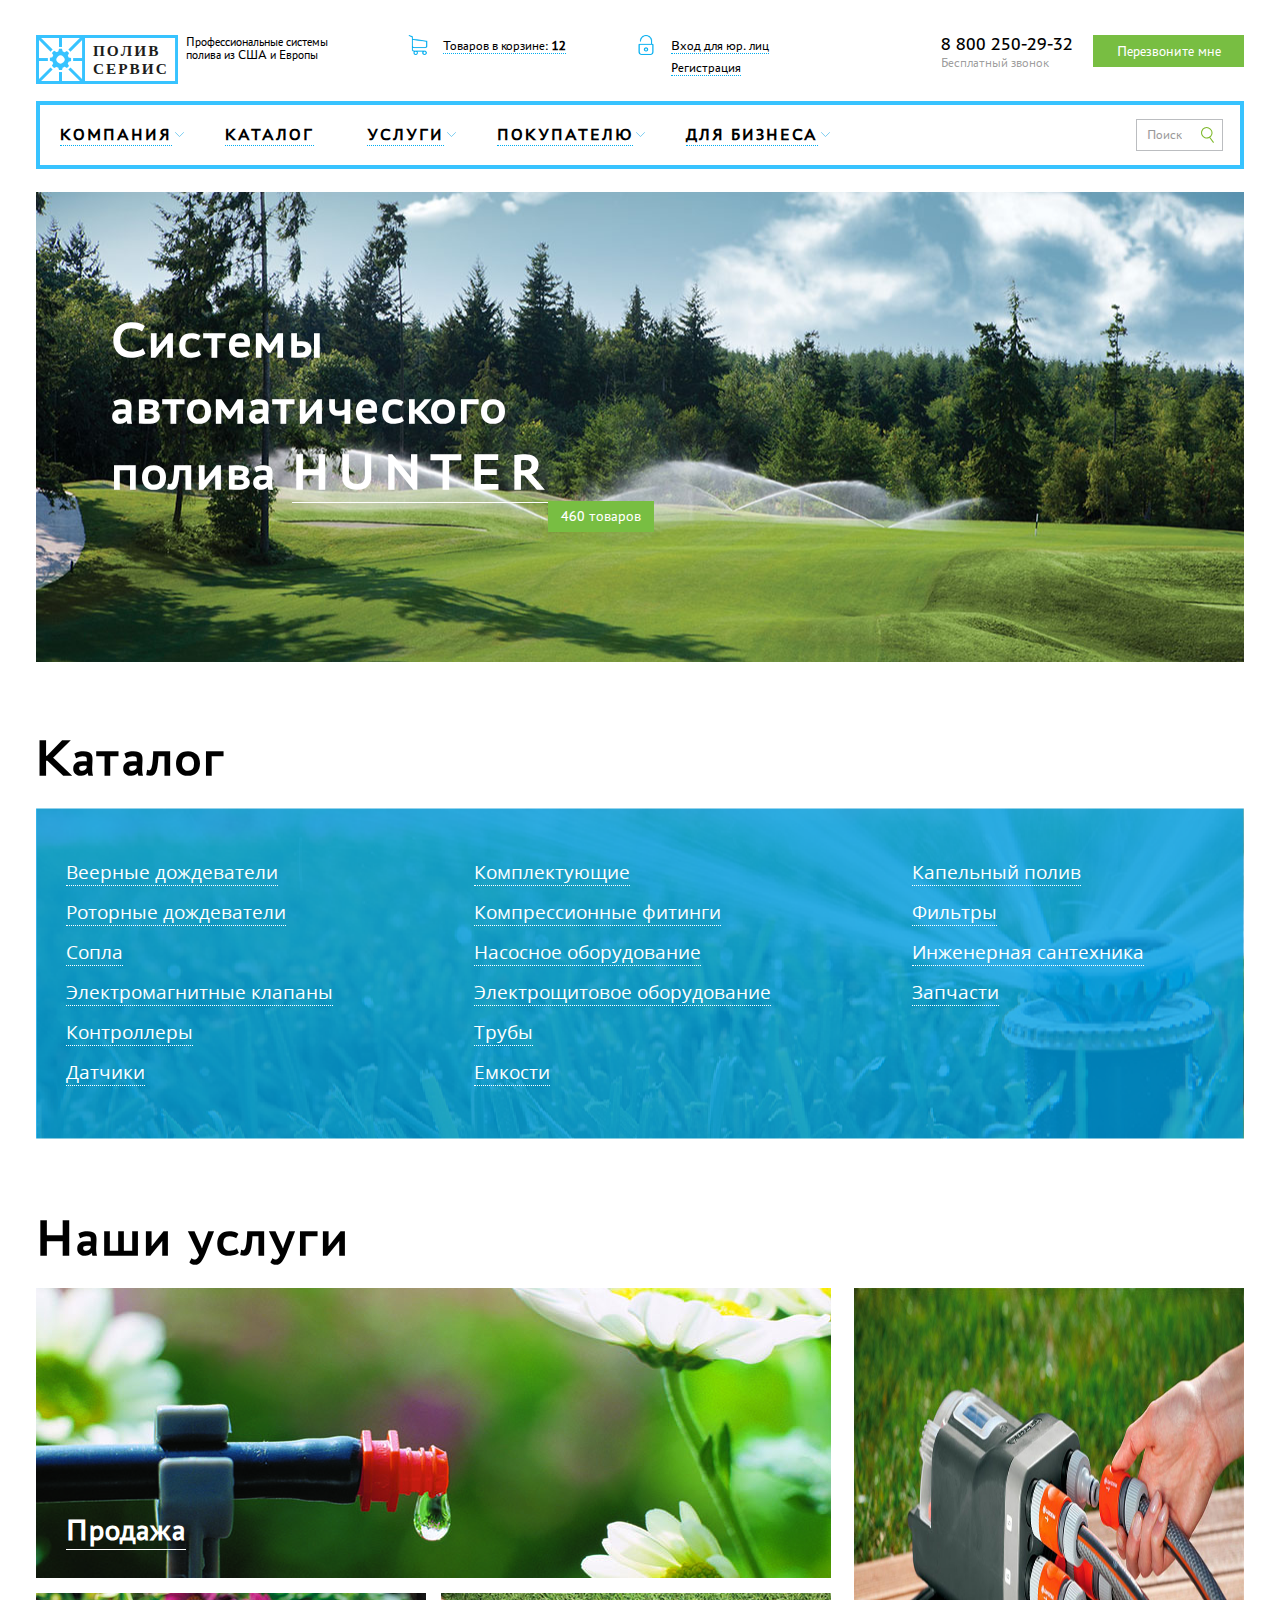
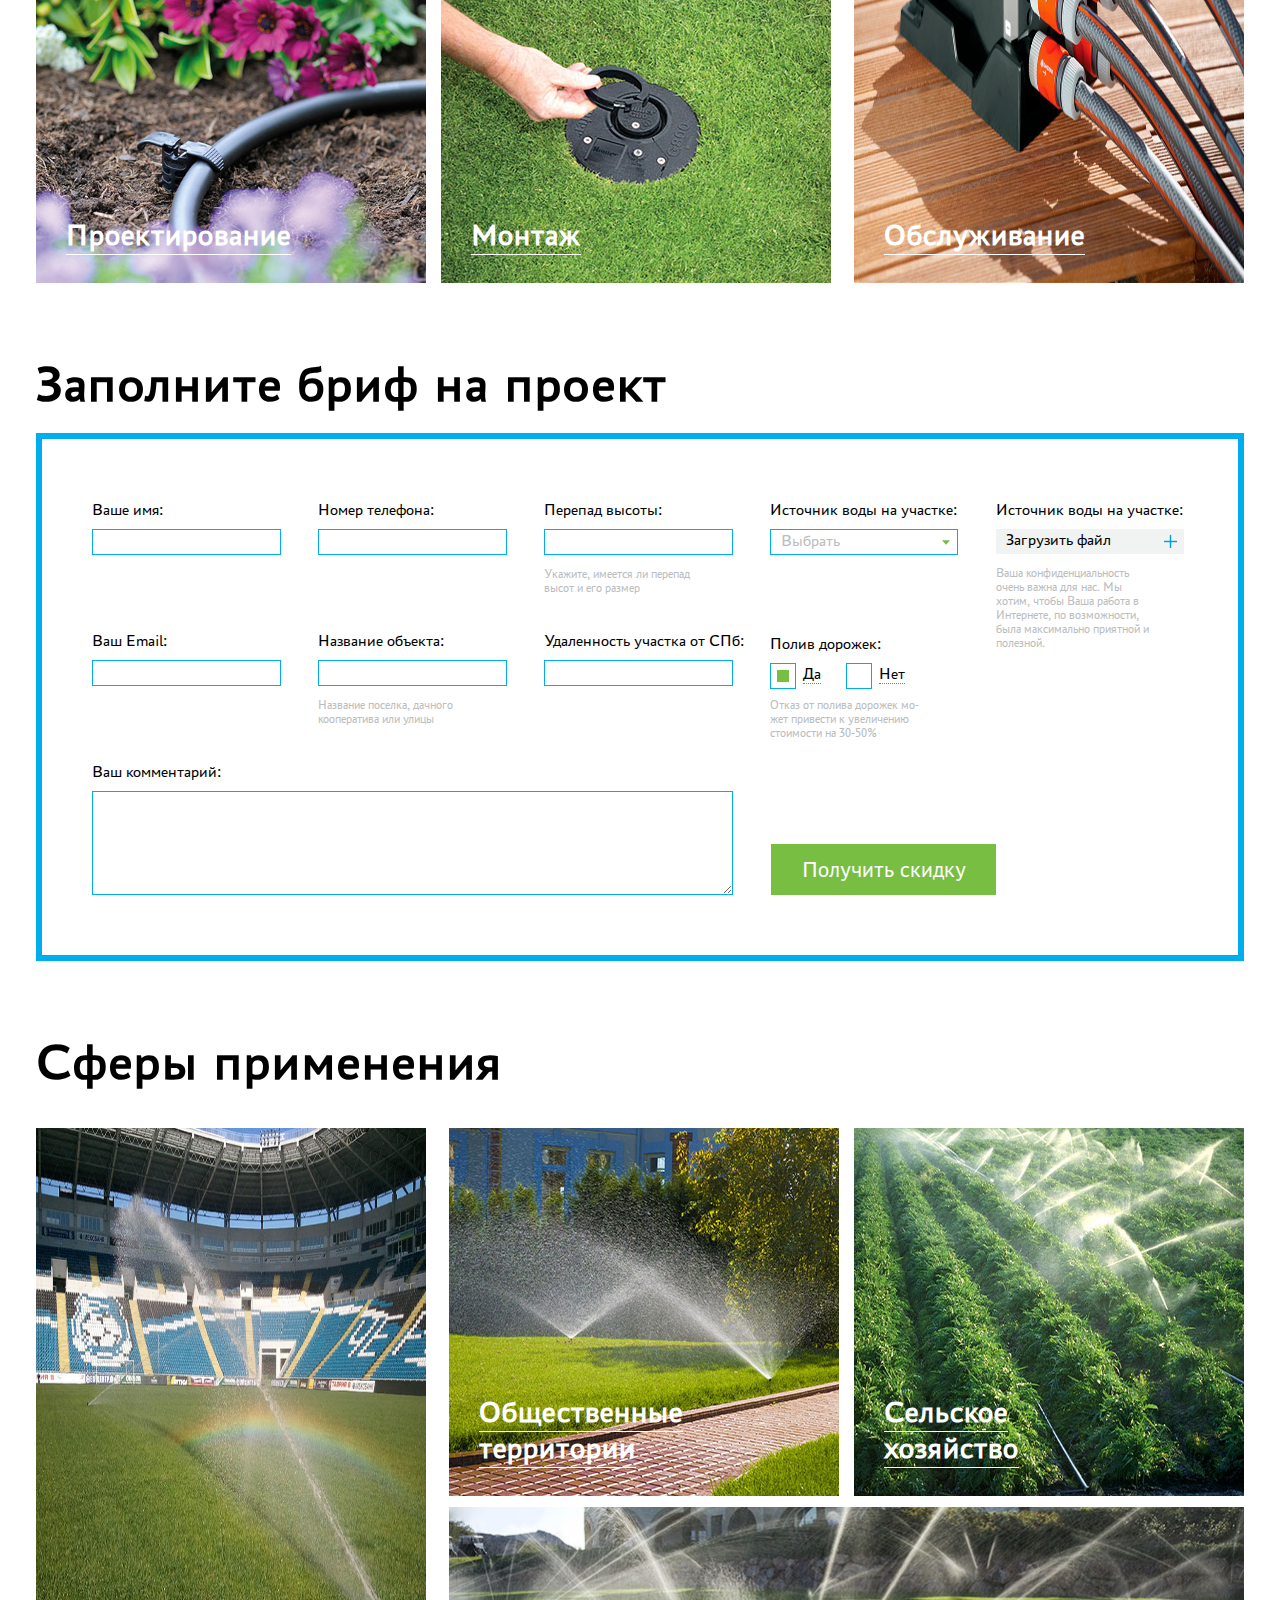
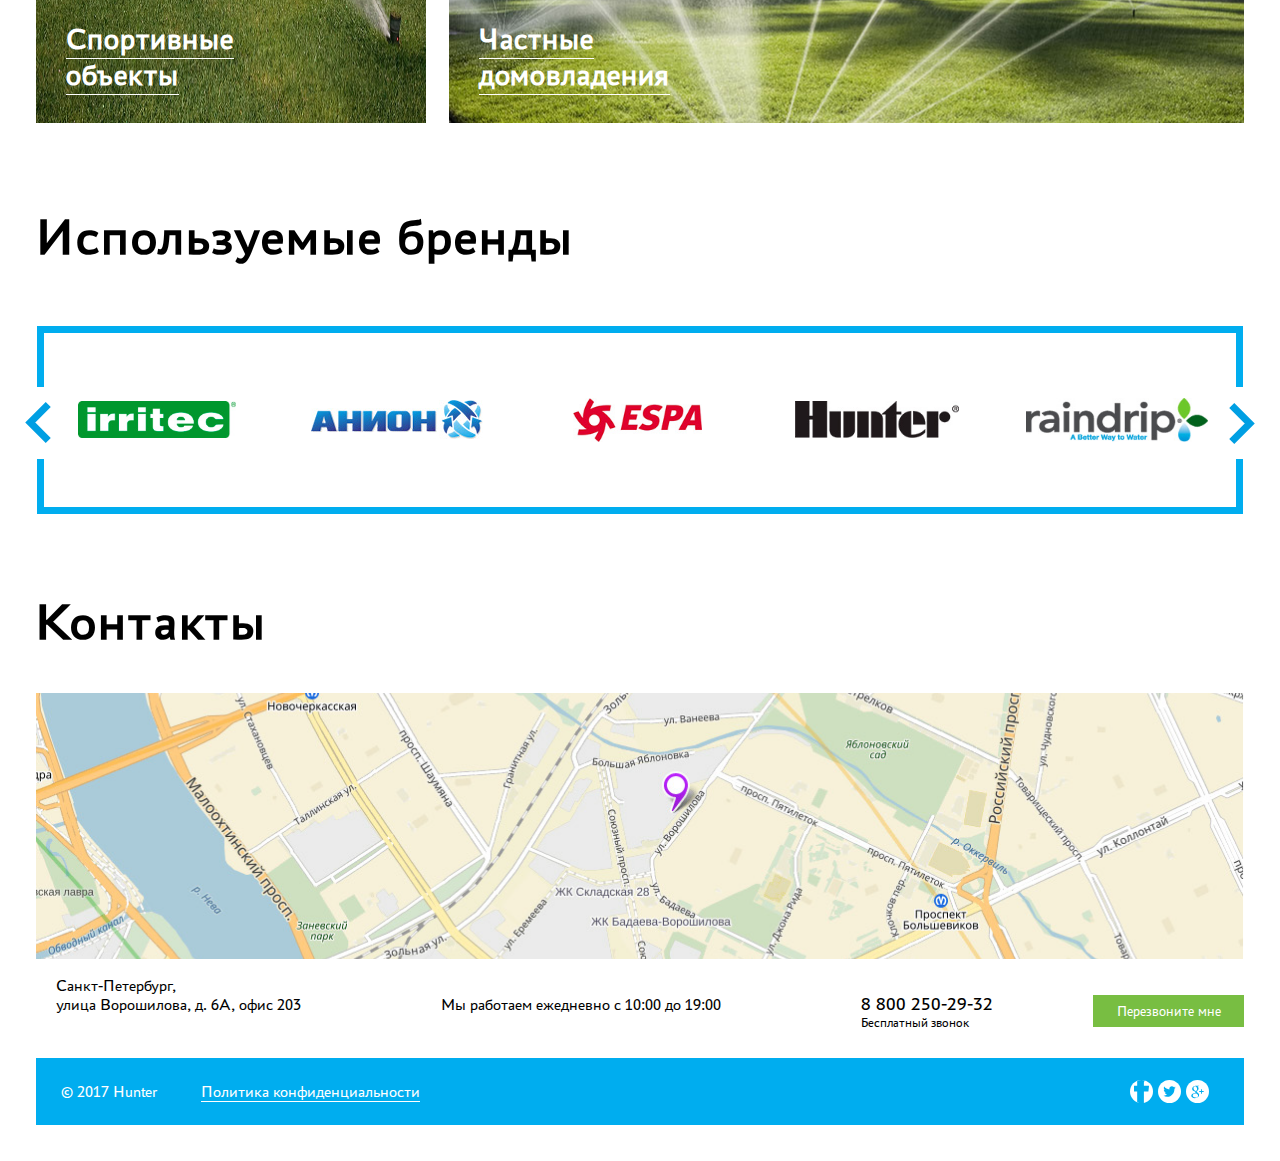
==== commit 55e56811: "Customer page desktop" ====
--- a/index.html
+++ b/index.html
@@ -423,7 +423,7 @@
     </div>
     <div class="social">
       <a href="#" class="social__link">
-        <img src="img/icon-fb.svg" alt="Facebook" class="social__img" width="35" height="35">
+        <img src="img/icon-facebook.svg" alt="Facebook" class="social__img" width="14" height="14">
       </a>
       <a href="#" class="social__link">
         <img src="img/icon-tw.svg" alt="Twitter" class="social__img" width="23" height="23">
--- a/css/style.min.css
+++ b/css/style.min.css
@@ -1,3 +1,3 @@
 @font-face{font-weight:400;font-family:"PT Astra Sans";font-style:normal;src:url(../fonts/PTAstraSans-Regular.woff2) format("woff2"),url(../fonts/PTAstraSans-Regular.woff) format("woff")}@font-face{font-weight:400;font-family:"Open Sans";font-style:normal;src:url(../fonts/opensans.woff2) format("woff2"),url(../fonts/opensans.woff) format("woff")}@font-face{font-weight:400;font-family:"Minion Pro";font-style:normal;src:url(../fonts/MinionPro-Regular.woff2) format("woff2"),url(../fonts/MinionPro-Regular.woff) format("woff")}
 /*! normalize.css v4.1.1 | MIT License | github.com/necolas/normalize.css */
-@keyframes swiper-preloader-spin{to{transform:rotate(360deg)}}html{font-family:sans-serif;-ms-text-size-adjust:100%;-webkit-text-size-adjust:100%;box-sizing:border-box}body{margin:0;font-family:"PT Astra Sans","Arial",sans-serif;font-size:16px;line-height:22px;font-weight:400}.menu__item:hover .menu__sublist-wrap,.user__cart-wrap:hover .user__cart,article,aside,details,figcaption,figure,footer,header,main,menu,nav,section,summary{display:block}audio,canvas,progress,video{display:inline-block}audio:not([controls]){display:none;height:0}progress,sub,sup{vertical-align:baseline}[hidden],template{display:none}a{background-color:transparent;-webkit-text-decoration-skip:objects;text-decoration:none}a:active,a:hover{outline-width:0}abbr[title]{border-bottom:none;text-decoration:underline dotted}b,strong{font-weight:bolder}dfn{font-style:italic}h1{font-size:2em;margin:.67em 0}mark{background-color:#ff0;color:#000}small{font-size:80%}sub,sup{font-size:75%;line-height:0;position:relative}sub{bottom:-.25em}sup{top:-.5em}img{border-style:none;max-width:100%;height:auto}svg:not(:root){overflow:hidden}code,kbd,pre,samp{font-family:monospace,monospace;font-size:1em}figure{margin:1em 40px}hr{box-sizing:content-box;height:0;overflow:visible}button,input{margin:0;overflow:visible}select,textarea{font:inherit;margin:0}optgroup{font-weight:700}button,select{text-transform:none}[type=reset],[type=submit],button,html [type=button]{-webkit-appearance:button}[type=button]::-moz-focus-inner,[type=reset]::-moz-focus-inner,[type=submit]::-moz-focus-inner,button::-moz-focus-inner{border-style:none;padding:0}[type=button]:-moz-focusring,[type=reset]:-moz-focusring,[type=submit]:-moz-focusring,button:-moz-focusring{outline:1px dotted ButtonText}fieldset{border:1px solid silver;margin:0 2px;padding:.35em .625em .75em}legend{color:inherit;display:table;max-width:100%;white-space:normal}textarea{overflow:auto}[type=checkbox],[type=radio],legend{box-sizing:border-box;padding:0}[type=number]::-webkit-inner-spin-button,[type=number]::-webkit-outer-spin-button{height:auto}[type=search]{-webkit-appearance:textfield;outline-offset:-2px}[type=search]::-webkit-search-cancel-button,[type=search]::-webkit-search-decoration{-webkit-appearance:none}::-webkit-input-placeholder{color:inherit;opacity:.54}::-webkit-file-upload-button{-webkit-appearance:button;font:inherit}.visually-hidden{position:absolute;width:1px;height:1px;margin:-1px;border:0;padding:0;clip:rect(0 0 0 0);overflow:hidden}*,:after,:before{box-sizing:inherit}ul{margin:0;padding:0;list-style-type:none}button,input{font:inherit}button{cursor:pointer;border:0}.wrapper{width:1208px;margin:0 auto}.header__top,.logo{display:-ms-flexbox;display:flex;-ms-flex-align:start;align-items:flex-start}.header__top{padding-top:35px;padding-bottom:17px;-ms-flex-pack:justify;justify-content:space-between}.logo{-ms-flex-pack:start;justify-content:flex-start}.logo__text{margin:0 0 0 8px;width:150px;font-size:12px;line-height:1.1;color:#000}.call{display:-ms-flexbox;display:flex;-ms-flex-pack:end;justify-content:flex-end;-ms-flex-align:stretch;align-items:stretch}.call__phone{color:#000;line-height:1;margin-right:100px}.call__phone--header{margin-right:20px}.call__phone--header .call__text{color:rgba(0,0,0,.4)}.call__number{margin:0;font-size:19px}.call__text{font-size:13px}.btn{background-color:#78be42;color:#fff;width:151px;height:32px;font-size:14px}.btn:active,.btn:hover{opacity:.8}.user{display:-ms-flexbox;display:flex;-ms-flex-pack:start;justify-content:flex-start;-ms-flex-align:start;align-items:flex-start;margin-right:100px}.user__link{display:block;cursor:pointer;color:#000;font-size:13px;padding-left:35px;position:relative}.title__sub a:active,.title__sub a:hover,.user__link span{border-bottom:1px dotted #00adef}.user__link:active span,.user__link:hover span{border-bottom:1px solid #00adef}.user__link::before{content:"";position:absolute;top:0;left:0;width:20px;height:20px;background-repeat:no-repeat;background-size:contain;background-position:center}.user__link--cart{margin-right:70px}.user__link--cart::before{background-image:url(../img/icon-cart.png)}.user__link--login::before{background-image:url(../img/icon-padlock.png)}.user__cart{display:none;position:absolute;top:15px;left:0;z-index:20;padding-top:30px;transform:translateX(-34%)}.user__cart-wrap{position:relative}.user__list,.user__list::after{background-color:#fff;border:1px solid #bbbdc0}.user__list{min-width:515px;padding:10px 20px}.user__list::after{content:"";position:absolute;top:28px;left:50%;width:15px;height:15px;border-right:none;border-bottom:none;transform:rotate(45deg) translateX(-50%)}.user__field,.user__item{display:-ms-flexbox;display:flex;-ms-flex-pack:justify;justify-content:space-between;-ms-flex-align:center;align-items:center}.user__field{margin:0}.user__item{padding:10px 0;border-bottom:1px dotted rgba(230,231,232,.5)}.user__item:last-child{border-bottom:none;padding-top:15px}.user__model,.user__name{font-size:14px}.user__name,.user__wrap{-ms-flex-positive:1;flex-grow:1}.user__wrap{display:-ms-flexbox;display:flex}.user__name{max-width:155px}.user__model{width:90px}.user__btn,.user__input{width:25px;height:25px;background-color:#00adef;color:#fff;font-size:12px;outline:0}.user__input{width:50px;border:0;text-align:center}.user__price{font-size:14px;font-weight:700;width:96px;text-align:center}.user__total{font-size:23px;line-height:1;font-weight:700}.user__buy{width:222px;height:35px;display:-ms-flexbox;display:flex;-ms-flex-pack:center;justify-content:center;-ms-flex-align:center;align-items:center}.user__close{width:25px;height:25px;background-color:transparent;background-image:url(../img/icon-cross-red.svg);background-repeat:no-repeat;background-size:10px 10px;background-position:center;outline:0}.user__open{display:none}.menu{display:-ms-flexbox;display:flex;-ms-flex-pack:justify;justify-content:space-between;-ms-flex-align:center;align-items:center;padding:14px 17px 14px 20px;border:4px solid #37c3ff}.menu__btn{display:none;width:30px;height:30px;outline:0;background-repeat:no-repeat;background-position:center;background-size:contain;background-color:transparent}.menu__list{display:-ms-flexbox;display:flex}.menu__link{color:#000;text-transform:uppercase;font-weight:700;letter-spacing:2px;padding-bottom:1px;border-bottom:1px dotted #00adef}.menu__link--active,.menu__link:active,.menu__link:hover{border-bottom:1px solid #00adef}.menu__item{margin-left:53px;position:relative}.menu__item:first-child{margin-left:0}.menu__drop{display:none}.menu__arrow{display:block;position:absolute;top:3px;right:-15px;width:15px;height:15px;background-image:url(../img/icon-arrow.svg);background-size:9px 5px;background-repeat:no-repeat;background-position:center}.menu__sublink{font-size:14px;color:#000;min-height:40px;padding:10px 0;display:block;width:100%;border-bottom:1px dotted #bbbdc0}.menu__sublink:active,.menu__sublink:hover{color:#00adef}.menu__subitem:last-child .menu__sublink{border-bottom:none}.menu__sublist-wrap{display:none;position:absolute;top:15px;left:50%;transform:translateX(-50%);z-index:5;padding-top:20px}.menu__sublist,.menu__sublist::after{background-color:#fff;border:1px solid #bbbdc0}.menu__sublist{padding:0 20px;min-width:166px}.menu__sublist::after{content:"";position:absolute;top:18px;left:50%;width:15px;height:15px;border-right:none;border-bottom:none;transform:rotate(45deg) translateX(-50%)}.search__wrap{display:-ms-flexbox;display:flex;-ms-flex-pack:end;justify-content:flex-end;-ms-flex-align:center;align-items:center;border:1px solid #bbbdc0}.search__input{border:0;padding:0 10px;width:55px;outline:0;font-size:13px}.search__input:-ms-input-placeholder{opacity:.4}.search__input::placeholder{opacity:.4}.promo,.search__btn{background-repeat:no-repeat;background-position:center}.search__btn{width:30px;height:30px;background-color:transparent;background-image:url(../img/icon-search.svg);background-size:13px 16px}.promo{min-height:470px;padding-top:115px;padding-left:75px;margin-top:23px;margin-bottom:65px;background-image:url(../img/bg-main.jpg);background-size:cover}.promo__h1{font-size:52px;line-height:66px;color:#fff;font-weight:700;margin:0;letter-spacing:2px}.promo__h1 span{letter-spacing:8px;border-bottom:1px solid #fff}.promo__text{position:relative;max-width:455px}.promo__link{position:absolute;top:98%;left:96%;font-size:15px;color:#fff;text-align:center;line-height:31px;width:106px;background-color:#78be42}.promo__link:active,.promo__link:hover{opacity:.8}.catalog{margin-bottom:67px}.catalog__wrap{display:-ms-flexbox;display:flex;-ms-flex-pack:justify;justify-content:space-between;-ms-flex-align:start;align-items:flex-start;padding:45px 90px 48px 30px;background-image:url(../img/bg-main-blue.png);background-repeat:no-repeat;background-position:center;background-size:cover}.catalog__link{display:block;color:#fff;font-size:19px;line-height:40px;font-family:"Open Sans","Arial",sans-serif}.catalog__link span{border-bottom:1px dotted #fff}.catalog__link:active span,.catalog__link:hover span,.title-h3 span{border-bottom:1px solid #fff}.catalog__list{padding-right:10px}.title-h2,h2{font-size:52px;line-height:1.2;margin-top:0;margin-bottom:18px;letter-spacing:2px}.title-h3,.title-h3-norm,h3{font-size:30px;line-height:36px}.title-h3{color:#fff;font-weight:700}.title-h3 span{padding-bottom:2px}.title-h3-norm,h3{font-weight:400}.title__sub{max-width:650px;margin-top:30px}.title__sub--wide{max-width:none;margin:0}.title__sub a{color:#00adef;margin-left:12px}.service{margin-bottom:70px}.service--app{margin-bottom:83px}.service__item{display:-ms-flexbox;display:flex;-ms-flex-pack:center;justify-content:center;-ms-flex-align:center;align-items:center;position:relative;overflow:hidden;width:390px;height:290px}.service__item--wide{width:100%}.service__item--tall{height:595px}.service__item--bottom{margin-top:auto}.service__item--bottom-app{height:216px;margin-top:auto}.service__item--application{height:368px}.service__item:active,.service__item:hover{outline:6px solid #00adef;outline-offset:-6px}.service__list,.service__wrap{display:-ms-flexbox;display:flex;-ms-flex-pack:justify;justify-content:space-between;-ms-flex-align:stretch;align-items:stretch;width:100%}.service__wrap{-ms-flex-wrap:wrap;flex-wrap:wrap;width:795px}.service__title{max-width:250px;margin:0;position:absolute;bottom:30px;left:30px;letter-spacing:1px}.service__img{display:block;max-width:none;min-width:100%;min-height:290px}.service__img--wide{width:795px;height:auto}.service__img--tall{height:595px;width:auto}.service__img--application{height:368px;width:auto}.service__h2{margin-bottom:35px}.brief{margin-bottom:70px}.brief__form{padding:60px 40px 60px 50px;border:6px solid #00adef}.brief__content,.brief__wrap{display:-ms-flexbox;display:flex;-ms-flex-pack:start;justify-content:flex-start}.brief__content{-ms-flex-wrap:wrap;flex-wrap:wrap}.brief__label{display:block;padding-bottom:8px}.brief__label--radio{cursor:pointer;position:relative;margin-right:25px;padding-left:33px}.brief__label--radio span{border-bottom:1px dotted #00adef}.brief__label--radio:active span,.brief__label--radio:hover span,.title__sub a{border-bottom:1px solid #00adef}.brief__label--radio::before{content:"";position:absolute;top:0;left:0;width:26px;height:26px;border:1px solid #00adef}.brief__label--radio::after{display:none;content:"";position:absolute;top:7px;left:7px;width:12px;height:12px;background-color:#78be42}.brief__label--source{cursor:pointer}.brief__label--source:active,.brief__label--source:hover{color:#78be42}.brief__input{width:189px;height:26px;border:1px solid #00adef;margin-right:37px;padding:0 10px}.brief__comment{display:block;font-size:12px;line-height:14px;color:#bbbdc0;padding-top:12px;max-width:155px}.brief__comment--margin{margin-bottom:35px}.brief__comment--radio{padding-top:5px}.brief__area{display:block;border:1px solid #00adef;padding:10px;width:641px;height:104px;margin-right:38px}.brief__btn{font-size:22px;line-height:27px;width:225px;min-height:51px;margin-top:auto}.brief__field{position:relative}.brief__field--wide{margin-top:-38px}.brief__drop,.brief__file,.brief__radio{display:none}.brief__drop:checked~.brief__source,.brief__radio:checked+.brief__label--radio::after{display:block}.brief__select,.brief__source{width:188px;border:1px solid #00adef}.brief__select{color:#bbbdc0;height:26px;padding-left:10px;margin-right:38px;background-image:url(../img/icon-select.svg);background-repeat:no-repeat;background-size:8px 5px;background-position:96% center;cursor:pointer;display:block}.brief__source{display:none;position:absolute;top:53px;left:0;padding:0 10px;background-color:#fff;border-top:none;z-index:5}.brief__upload{display:block;width:188px;height:25px;background-color:#f1f2f2;padding-left:10px;background-image:url(../img/icon-plus.svg);background-repeat:no-repeat;background-size:13px 13px;background-position:96% center;cursor:pointer}.swiper-container{margin-left:auto;margin-right:auto;position:relative;overflow:hidden;z-index:1}.swiper-container-no-flexbox .swiper-slide{float:left}.swiper-container-vertical>.swiper-wrapper{-ms-flex-direction:column;flex-direction:column}.swiper-slide,.swiper-wrapper{width:100%;height:100%;position:relative}.swiper-wrapper{z-index:1;display:-ms-flexbox;display:flex;transition-property:transform;box-sizing:content-box}.swiper-container-android .swiper-slide,.swiper-wrapper{transform:translate3d(0,0,0)}.swiper-container-multirow>.swiper-wrapper{-webkit-box-lines:multiple;-moz-box-lines:multiple;-ms-flex-wrap:wrap;flex-wrap:wrap}.swiper-container-free-mode>.swiper-wrapper{transition-timing-function:ease-out;margin:0 auto}.swiper-slide{-webkit-flex-shrink:0;-ms-flex:0 0 auto;-ms-flex-negative:0;flex-shrink:0}.swiper-container-autoheight,.swiper-container-autoheight .swiper-slide{height:auto}.swiper-container-autoheight .swiper-wrapper{-ms-flex-align:start;align-items:flex-start;transition-property:transform,height}.swiper-container .swiper-notification{position:absolute;left:0;top:0;pointer-events:none;opacity:0;z-index:-1000}.swiper-wp8-horizontal{-ms-touch-action:pan-y;touch-action:pan-y}.swiper-wp8-vertical{-ms-touch-action:pan-x;touch-action:pan-x}.swiper-button-next,.swiper-button-prev{position:absolute;top:45%;width:26px;height:72px;margin-top:-22px;z-index:10;cursor:pointer;background-color:#fff;background-size:26px 41px;background-position:center;background-repeat:no-repeat}.swiper-button-next.swiper-button-disabled,.swiper-button-prev.swiper-button-disabled{opacity:.35;cursor:auto;pointer-events:none}.swiper-button-prev,.swiper-container-rtl .swiper-button-next{left:0;right:auto}.swiper-button-prev,.swiper-button-prev.swiper-button-black,.swiper-button-prev.swiper-button-white,.swiper-container-rtl .swiper-button-next,.swiper-container-rtl .swiper-button-next.swiper-button-black,.swiper-container-rtl .swiper-button-next.swiper-button-white{background-image:url(../img/icon-arrow-next.svg);transform:rotate(180deg)}.swiper-button-next,.swiper-container-rtl .swiper-button-prev{background-image:url(../img/icon-arrow-next.svg);right:0;left:auto}.swiper-button-next.swiper-button-black,.swiper-button-next.swiper-button-white,.swiper-container-rtl .swiper-button-prev.swiper-button-black,.swiper-container-rtl .swiper-button-prev.swiper-button-white{background-image:url(../img/icon-arrow-next.svg)}.swiper-pagination{position:absolute;text-align:center;transition:300ms;transform:translate3d(0,0,0);z-index:10}.swiper-pagination.swiper-pagination-hidden{opacity:0}.swiper-container-horizontal>.swiper-pagination-bullets,.swiper-pagination-custom,.swiper-pagination-fraction{bottom:10px;left:0;width:100%}.swiper-pagination-bullet{width:8px;height:8px;display:inline-block;border-radius:100%;background:#000;opacity:.2}button.swiper-pagination-bullet{border:0;margin:0;padding:0;box-shadow:none;-moz-appearance:none;-ms-appearance:none;-webkit-appearance:none;appearance:none}.swiper-pagination-clickable .swiper-pagination-bullet{cursor:pointer}.swiper-pagination-white .swiper-pagination-bullet,.swiper-pagination-white .swiper-pagination-bullet-active{background:#fff}.swiper-pagination-bullet-active{opacity:1;background:#007aff}.swiper-pagination-black .swiper-pagination-bullet-active{background:#000}.swiper-container-vertical>.swiper-pagination-bullets{right:10px;top:50%;transform:translate3d(0,-50%,0)}.swiper-container-vertical>.swiper-pagination-bullets .swiper-pagination-bullet{margin:5px 0;display:block}.swiper-container-horizontal>.swiper-pagination-bullets .swiper-pagination-bullet{margin:0 5px}.swiper-pagination-progress{background:rgba(0,0,0,.25);position:absolute}.swiper-pagination-progress .swiper-pagination-progressbar{background:#007aff;position:absolute;left:0;top:0;width:100%;height:100%;transform:scale(0);transform-origin:left top}.swiper-container-rtl .swiper-pagination-progress .swiper-pagination-progressbar{transform-origin:right top}.swiper-container-horizontal>.swiper-pagination-progress{width:100%;height:4px;left:0;top:0}.swiper-container-vertical>.swiper-pagination-progress{width:4px;height:100%;left:0;top:0}.swiper-pagination-progress.swiper-pagination-white{background:rgba(255,255,255,.5)}.swiper-pagination-progress.swiper-pagination-white .swiper-pagination-progressbar{background:#fff}.swiper-pagination-progress.swiper-pagination-black .swiper-pagination-progressbar{background:#000}.swiper-container-3d{-o-perspective:1200px;perspective:1200px}.swiper-container-3d .swiper-cube-shadow,.swiper-container-3d .swiper-slide,.swiper-container-3d .swiper-slide-shadow-bottom,.swiper-container-3d .swiper-slide-shadow-left,.swiper-container-3d .swiper-slide-shadow-right,.swiper-container-3d .swiper-slide-shadow-top,.swiper-container-3d .swiper-wrapper{transform-style:preserve-3d}.swiper-container-3d .swiper-slide-shadow-bottom,.swiper-container-3d .swiper-slide-shadow-left,.swiper-container-3d .swiper-slide-shadow-right,.swiper-container-3d .swiper-slide-shadow-top{position:absolute;left:0;top:0;width:100%;height:100%;pointer-events:none;z-index:10}.swiper-container-3d .swiper-slide-shadow-left{background-image:linear-gradient(to left,rgba(0,0,0,.5),transparent)}.swiper-container-3d .swiper-slide-shadow-right{background-image:linear-gradient(to right,rgba(0,0,0,.5),transparent)}.swiper-container-3d .swiper-slide-shadow-top{background-image:linear-gradient(to top,rgba(0,0,0,.5),transparent)}.swiper-container-3d .swiper-slide-shadow-bottom{background-image:linear-gradient(to bottom,rgba(0,0,0,.5),transparent)}.swiper-container-coverflow .swiper-wrapper,.swiper-container-flip .swiper-wrapper{-ms-perspective:1200px}.swiper-container-cube,.swiper-container-flip{overflow:visible}.swiper-container-cube .swiper-slide,.swiper-container-flip .swiper-slide{pointer-events:none;-webkit-backface-visibility:hidden;backface-visibility:hidden;z-index:1}.swiper-container-cube .swiper-slide .swiper-slide,.swiper-container-flip .swiper-slide .swiper-slide{pointer-events:none}.swiper-container-cube .swiper-slide-active .swiper-slide-active,.swiper-container-flip .swiper-slide-active,.swiper-container-flip .swiper-slide-active .swiper-slide-active{pointer-events:auto}.swiper-container-cube .swiper-slide-shadow-bottom,.swiper-container-cube .swiper-slide-shadow-left,.swiper-container-cube .swiper-slide-shadow-right,.swiper-container-cube .swiper-slide-shadow-top,.swiper-container-flip .swiper-slide-shadow-bottom,.swiper-container-flip .swiper-slide-shadow-left,.swiper-container-flip .swiper-slide-shadow-right,.swiper-container-flip .swiper-slide-shadow-top{z-index:0;-webkit-backface-visibility:hidden;backface-visibility:hidden}.swiper-container-cube .swiper-slide{visibility:hidden;transform-origin:0 0;width:100%;height:100%}.swiper-container-cube.swiper-container-rtl .swiper-slide{transform-origin:100% 0}.swiper-container-cube .swiper-slide-active,.swiper-container-cube .swiper-slide-next,.swiper-container-cube .swiper-slide-next+.swiper-slide,.swiper-container-cube .swiper-slide-prev{pointer-events:auto;visibility:visible}.swiper-container-cube .swiper-cube-shadow{position:absolute;left:0;bottom:0;width:100%;height:100%;background:#000;opacity:.6;filter:blur(50px);z-index:0}.swiper-container-fade.swiper-container-free-mode .swiper-slide{transition-timing-function:ease-out}.swiper-container-fade .swiper-slide{pointer-events:none;transition-property:opacity}.swiper-container-fade .swiper-slide .swiper-slide{pointer-events:none}.swiper-container-fade .swiper-slide-active,.swiper-container-fade .swiper-slide-active .swiper-slide-active{pointer-events:auto}.swiper-zoom-container{width:100%;height:100%;display:-ms-flexbox;display:flex;-ms-flex-pack:center;justify-content:center;-ms-flex-align:center;align-items:center;text-align:center}.swiper-zoom-container>canvas,.swiper-zoom-container>img,.swiper-zoom-container>svg{max-width:100%;max-height:100%;object-fit:contain}.swiper-scrollbar{border-radius:10px;position:relative;-ms-touch-action:none;background:rgba(0,0,0,.1)}.swiper-container-horizontal>.swiper-scrollbar{position:absolute;left:1%;bottom:3px;z-index:50;height:5px;width:98%}.swiper-container-vertical>.swiper-scrollbar{position:absolute;right:3px;top:1%;z-index:50;width:5px;height:98%}.swiper-scrollbar-drag{height:100%;width:100%;position:relative;background:rgba(0,0,0,.5);border-radius:10px;left:0;top:0}.swiper-scrollbar-cursor-drag{cursor:move}.swiper-lazy-preloader{width:42px;height:42px;position:absolute;left:50%;top:50%;margin-left:-21px;margin-top:-21px;z-index:10;transform-origin:50%;animation:swiper-preloader-spin 1s steps(12,end) infinite}.swiper-lazy-preloader:after{display:block;content:"";width:100%;height:100%;background-image:url("data:image/svg+xml;charset=utf-8,%3Csvg%20viewBox%3D'0%200%20120%20120'%20xmlns%3D'http%3A%2F%2Fwww.w3.org%2F2000%2Fsvg'%20xmlns%3Axlink%3D'http%3A%2F%2Fwww.w3.org%2F1999%2Fxlink'%3E%3Cdefs%3E%3Cline%20id%3D'l'%20x1%3D'60'%20x2%3D'60'%20y1%3D'7'%20y2%3D'27'%20stroke%3D'%236c6c6c'%20stroke-width%3D'11'%20stroke-linecap%3D'round'%2F%3E%3C%2Fdefs%3E%3Cg%3E%3Cuse%20xlink%3Ahref%3D'%23l'%20opacity%3D'.27'%2F%3E%3Cuse%20xlink%3Ahref%3D'%23l'%20opacity%3D'.27'%20transform%3D'rotate(30%2060%2C60)'%2F%3E%3Cuse%20xlink%3Ahref%3D'%23l'%20opacity%3D'.27'%20transform%3D'rotate(60%2060%2C60)'%2F%3E%3Cuse%20xlink%3Ahref%3D'%23l'%20opacity%3D'.27'%20transform%3D'rotate(90%2060%2C60)'%2F%3E%3Cuse%20xlink%3Ahref%3D'%23l'%20opacity%3D'.27'%20transform%3D'rotate(120%2060%2C60)'%2F%3E%3Cuse%20xlink%3Ahref%3D'%23l'%20opacity%3D'.27'%20transform%3D'rotate(150%2060%2C60)'%2F%3E%3Cuse%20xlink%3Ahref%3D'%23l'%20opacity%3D'.37'%20transform%3D'rotate(180%2060%2C60)'%2F%3E%3Cuse%20xlink%3Ahref%3D'%23l'%20opacity%3D'.46'%20transform%3D'rotate(210%2060%2C60)'%2F%3E%3Cuse%20xlink%3Ahref%3D'%23l'%20opacity%3D'.56'%20transform%3D'rotate(240%2060%2C60)'%2F%3E%3Cuse%20xlink%3Ahref%3D'%23l'%20opacity%3D'.66'%20transform%3D'rotate(270%2060%2C60)'%2F%3E%3Cuse%20xlink%3Ahref%3D'%23l'%20opacity%3D'.75'%20transform%3D'rotate(300%2060%2C60)'%2F%3E%3Cuse%20xlink%3Ahref%3D'%23l'%20opacity%3D'.85'%20transform%3D'rotate(330%2060%2C60)'%2F%3E%3C%2Fg%3E%3C%2Fsvg%3E");background-position:50%;background-size:100%;background-repeat:no-repeat}.swiper-lazy-preloader-white:after{background-image:url("data:image/svg+xml;charset=utf-8,%3Csvg%20viewBox%3D'0%200%20120%20120'%20xmlns%3D'http%3A%2F%2Fwww.w3.org%2F2000%2Fsvg'%20xmlns%3Axlink%3D'http%3A%2F%2Fwww.w3.org%2F1999%2Fxlink'%3E%3Cdefs%3E%3Cline%20id%3D'l'%20x1%3D'60'%20x2%3D'60'%20y1%3D'7'%20y2%3D'27'%20stroke%3D'%23fff'%20stroke-width%3D'11'%20stroke-linecap%3D'round'%2F%3E%3C%2Fdefs%3E%3Cg%3E%3Cuse%20xlink%3Ahref%3D'%23l'%20opacity%3D'.27'%2F%3E%3Cuse%20xlink%3Ahref%3D'%23l'%20opacity%3D'.27'%20transform%3D'rotate(30%2060%2C60)'%2F%3E%3Cuse%20xlink%3Ahref%3D'%23l'%20opacity%3D'.27'%20transform%3D'rotate(60%2060%2C60)'%2F%3E%3Cuse%20xlink%3Ahref%3D'%23l'%20opacity%3D'.27'%20transform%3D'rotate(90%2060%2C60)'%2F%3E%3Cuse%20xlink%3Ahref%3D'%23l'%20opacity%3D'.27'%20transform%3D'rotate(120%2060%2C60)'%2F%3E%3Cuse%20xlink%3Ahref%3D'%23l'%20opacity%3D'.27'%20transform%3D'rotate(150%2060%2C60)'%2F%3E%3Cuse%20xlink%3Ahref%3D'%23l'%20opacity%3D'.37'%20transform%3D'rotate(180%2060%2C60)'%2F%3E%3Cuse%20xlink%3Ahref%3D'%23l'%20opacity%3D'.46'%20transform%3D'rotate(210%2060%2C60)'%2F%3E%3Cuse%20xlink%3Ahref%3D'%23l'%20opacity%3D'.56'%20transform%3D'rotate(240%2060%2C60)'%2F%3E%3Cuse%20xlink%3Ahref%3D'%23l'%20opacity%3D'.66'%20transform%3D'rotate(270%2060%2C60)'%2F%3E%3Cuse%20xlink%3Ahref%3D'%23l'%20opacity%3D'.75'%20transform%3D'rotate(300%2060%2C60)'%2F%3E%3Cuse%20xlink%3Ahref%3D'%23l'%20opacity%3D'.85'%20transform%3D'rotate(330%2060%2C60)'%2F%3E%3C%2Fg%3E%3C%2Fsvg%3E")}.brand{width:1230px;margin:0 auto 65px}.brand__slider{margin-top:45px;padding-left:12px;padding-right:12px;outline:7px solid #00adef;outline-offset:-19px}.brand__slide{max-width:240px;height:212px;display:-ms-flexbox;display:flex;-ms-flex-pack:center;justify-content:center;-ms-flex-align:center;align-items:center}.brand__title{padding-left:11px}.contacts{margin-bottom:28px}.contacts--company{margin-bottom:45px}.contacts__map{width:100%;height:266px;margin-top:40px;background-image:url(../img/map.png);background-repeat:no-repeat;background-position:center;background-size:cover}.contacts__map--company{height:341px}.contacts__wrap{display:-ms-flexbox;display:flex;-ms-flex-pack:justify;justify-content:space-between;-ms-flex-align:center;align-items:center;padding-left:20px}.contacts__wrap--left{padding-left:0;padding-top:50px}.contacts__text{font-style:normal;line-height:19px}.contacts__info{padding-top:20px;margin-top:16px}.contacts__link{display:block;font-weight:700;font-style:normal;color:#000}.contacts__link:last-of-type{margin-bottom:16px}.contacts__block{font-style:normal;padding-right:135px}.about__wrap p,.contacts__address{margin-top:0}.footer{margin-bottom:36px;background-color:#00adef;color:#fff;display:-ms-flexbox;display:flex;-ms-flex-pack:justify;justify-content:space-between;-ms-flex-align:center;align-items:center;min-height:67px;padding:20px 35px 20px 25px}.footer__link{color:#fff;margin-left:40px;border-bottom:1px solid #fff}.footer__link:active,.footer__link:hover{border-bottom:1px dotted #fff}.social,.social__link{display:-ms-flexbox;display:flex;-ms-flex-align:center;align-items:center}.social__link{-ms-flex-pack:center;justify-content:center;background-color:#fff;border-radius:50%;margin-left:5px;width:23px;height:23px;overflow:hidden}.social__link:active img,.social__link:hover img{transform:scale(1.1)}.social__link:first-child .social__img{width:35px;height:35px}.social__img{max-width:none}.arcticmodal-container,.arcticmodal-overlay{position:fixed;left:0;top:0;right:0;bottom:0;z-index:1000}.arcticmodal-container{overflow:auto;margin:0;padding:0;border:0;border-collapse:collapse}:first-child+html .arcticmodal-container{height:100%}.arcticmodal-container_i{height:100%;margin:0 auto}.arcticmodal-container_i2{padding:24px;margin:0;border:0;vertical-align:middle}.arcticmodal-error{padding:20px;border-radius:10px;background:#000;color:#fff}.arcticmodal-loading{width:80px;height:80px;border-radius:10px;background:#000 url(loading.gif) no-repeat 50% 50%}.modal{position:absolute;top:0;left:0;display:-ms-flexbox;display:flex;-ms-flex-pack:center;justify-content:center;-ms-flex-align:center;align-items:center;width:100%;min-height:100vh;background-color:#00adef;border:35px solid #fff;color:#fff;z-index:20}.modal__close{position:absolute;top:20px;right:20px;width:26px;height:26px;cursor:pointer;border:0;background-color:transparent;background-image:url(../img/icon-cross.svg);background-repeat:no-repeat;background-size:cover;background-position:center;outline:0}.modal__content{width:302px}.modal__title{font-size:52px;line-height:52px;font-weight:700}.modal__btn{width:224px;height:35px}.modal__form{margin-top:50px}.modal__field{position:relative}.modal__label{position:absolute;top:-5px;left:0;opacity:.5;z-index:-1;transition:ease-out .2s}.modal__input{width:100%;margin-bottom:33px;background-color:transparent;border:0;outline:0;color:#fff;border-bottom:4px solid #fff}.modal__input--phone{width:172px}.modal__input:focus+.modal__label{top:-25px;transition:ease-out .2s}.breadcrumbs{padding-top:12px;margin-bottom:30px}.breadcrumbs__link{color:#000;padding-bottom:2px;margin-right:20px;border-bottom:1px solid #00adef}.breadcrumbs__link:active,.breadcrumbs__link:hover,.sidebar__link span{border-bottom:1px dotted #00adef}.breadcrumbs__link--active,.breadcrumbs__link--active:active,.breadcrumbs__link--active:hover,.sidebar__link--active span,.sidebar__link:active span,.sidebar__link:hover span{border-bottom:none}.sidebar{width:198px;padding-top:15px;position:fixed}.sidebar__link{display:block;line-height:33px;color:#000;padding:0 13px}.sidebar__link--active,.sidebar__link:active,.sidebar__link:hover{background-color:#e6e7e8}.sidebar__item{margin-bottom:13px}.main{width:982px;margin-left:auto}.about{margin-bottom:55px}.about__figure{padding:0;width:100%;height:380px;overflow:hidden;display:-ms-flexbox;display:flex;-ms-flex-pack:center;justify-content:center;-ms-flex-align:center;align-items:center;margin:0 0 55px}.about__img{max-width:none}.about__text{display:-ms-flexbox;display:flex;-ms-flex-pack:justify;justify-content:space-between;-ms-flex-align:start;align-items:flex-start}.about__wrap{width:690px;text-align:justify}.about__aside{width:226px;color:#00adef;padding-right:30px}.history{margin-bottom:105px}.history__block{margin-top:50px;padding-top:105px;padding-left:225px;position:relative;background-image:url(../img/company-history.jpg);background-repeat:no-repeat;background-size:cover;background-position:center}.history__block::after{content:"";position:absolute;top:140px;left:150px;width:11px;height:898px;background-image:url(../img/line.svg);background-repeat:no-repeat;background-size:contain}.history__list{color:#fff}.history__list .history__year,.history__list span{font-size:72px;line-height:1;font-weight:700;margin-right:85px;margin-bottom:207px}.history__list .history__text,.history__list p{width:377px;margin-top:5px}.history__list .history__item:last-child .history__year,.history__list .history__item:last-child span{margin-bottom:135px}.history__item{display:-ms-flexbox;display:flex;-ms-flex-pack:start;justify-content:flex-start;-ms-flex-align:start;align-items:flex-start}.projects{margin-bottom:85px}.projects__list{margin-top:55px}.projects__item{position:relative;width:100%;height:356px;overflow:hidden;display:-ms-flexbox;display:flex;-ms-flex-pack:center;justify-content:center;-ms-flex-align:center;align-items:center;margin-bottom:23px}.projects__text{position:absolute;bottom:22px;left:30px;max-width:340px}.projects__text--right{left:auto;right:30px;text-align:right}.projects__place{color:#fff}.projects__img{max-width:none}.facilities{margin-bottom:50px}.facilities__item,.facilities__list{display:-ms-flexbox;display:flex;-ms-flex-pack:center;justify-content:center}.facilities__list{-ms-flex-wrap:wrap;flex-wrap:wrap;margin-top:55px;-ms-flex-align:start;align-items:flex-start}.facilities__item{width:33%;min-height:64px;margin-bottom:45px;-ms-flex-align:center;align-items:center}.facilities__item:nth-child(3){padding-right:30px}.facilities__item:nth-child(3n+1){-ms-flex-pack:start;justify-content:flex-start}.facilities__item:nth-child(3n){-ms-flex-pack:end;justify-content:flex-end}@media (max-width:1200px){.wrapper{width:calc(100% - 40px)}.brand{width:calc(100% - 20px)}.call__number{font-size:16px}.user{margin-right:0}.user__link--cart{margin-right:20px}.catalog__wrap{padding-right:30px}.service__wrap{width:64%}.service__item{width:48%}.service__item--wide{width:100%}.service__item--tall{width:34%}.brief__field--wide{margin-top:10px}.brief__select{margin-bottom:10px}.main{width:740px}.about__text{-ms-flex-wrap:wrap;flex-wrap:wrap}.about__aside,.about__wrap{width:100%}.history__block{padding-left:100px}.history__block::after{left:45px}.projects__item{height:260px}.contacts__block{padding-right:0}.user__cart{transform:translateX(-40%)}.user__cart-wrap:hover .user__cart{display:none}.user__open:checked~.user__cart{display:block}}@media (max-width:1000px){.brief__form{padding:20px}.brief__wrap{-ms-flex-pack:center;justify-content:center;-ms-flex-wrap:wrap;flex-wrap:wrap;margin-left:auto;margin-right:auto}.brief__input,.brief__select{margin-right:0}.brief__field{margin-right:20px}.brief__field-area{margin-left:auto;margin-right:auto}.brief__btn{margin:20px auto auto}.title-h3{font-size:24px;line-height:1.2;left:15px}.catalog__link{font-size:16px;line-height:1.2;margin-bottom:15px}.header__top{-ms-flex-wrap:wrap;flex-wrap:wrap}.call{margin-left:auto}.call__phone{margin-right:20px}.contacts__text{max-width:200px;padding-right:25px}.contacts__info{padding-top:0}.contacts__wrap{-ms-flex-align:baseline;align-items:baseline;padding-left:0}.menu{padding-right:20px;position:relative}.menu__btn{display:block}.menu--closed .menu__btn{background-image:url(../img/icon-menu-ham.svg)}.menu--closed .menu__list,.menu--opened .menu__item:hover .menu__sublist-wrap{display:none}.menu__list{-ms-flex-direction:column;flex-direction:column;position:absolute;top:65px;left:0;padding:20px 40px 0 20px;background-color:#fff;z-index:20}.menu__arrow{right:-25px;cursor:pointer;transform:rotate(-90deg)}.menu__sublist-wrap{top:-20px;left:200%;padding-top:0}.menu__sublist::after{top:20px;left:-8px;transform:rotate(-45deg) translate(0)}.menu--opened .menu__btn{background-image:url(../img/icon-menu-cross.svg)}.menu--opened .menu__list{display:-ms-flexbox;display:flex}.menu--opened .menu__item{margin-left:0;margin-bottom:20px}.menu--opened .menu__drop:checked~.menu__sublist-wrap{display:block}.sidebar{position:static;width:100%}.sidebar__list{display:-ms-flexbox;display:flex;-ms-flex-wrap:wrap;flex-wrap:wrap}.main{width:100%}.history__list .history__year,.history__list span{margin-right:45px}}@media (max-width:766px){.wrapper{width:calc(100% - 20px);min-width:280px}.user{-ms-flex-wrap:wrap;flex-wrap:wrap}.logo,.user{margin-left:auto;margin-right:auto;margin-bottom:20px}.promo{min-height:200px;padding-left:20px;padding-top:30px;margin-bottom:40px}.promo__h1{font-size:24px;line-height:1.2}.promo__link{right:0;left:auto;top:100%}.promo__text{max-width:250px}.title-h2,h2{font-size:30px}.title-h3{font-size:18px}.catalog__wrap{-ms-flex-wrap:wrap;flex-wrap:wrap}.catalog__list{max-width:50%}.brand,.brief,.catalog,.history,.projects,.service{margin-bottom:40px}.brief__area,.brief__field-area{width:100%}.brief__content,.brief__wrap{-ms-flex-pack:center;justify-content:center;width:420px}.brief__content{margin-top:10px}.brief__field--wide{display:-ms-flexbox;display:flex;-ms-flex-direction:column;flex-direction:column;-ms-flex-align:center;align-items:center}.service__item{height:200px}.service__item--tall{height:415px}.service__img{min-height:200px}.service__img--tall{height:415px}.service__title{max-width:160px}.contacts__wrap{-ms-flex-direction:column;flex-direction:column;-ms-flex-align:center;align-items:center;margin-top:20px}.contacts__text{max-width:100%;text-align:center}.call{margin-right:auto}.footer{-ms-flex-direction:column;flex-direction:column;padding:20px;margin-bottom:10px}.footer__wrap{text-align:center;margin-bottom:20px}.footer__copyright{display:block}.footer__link{margin-left:0}.modal{border:20px solid #fff}.modal__title{font-size:24px;line-height:1.2}.modal__content{width:240px}.modal__label,.modal__text{font-size:12px;line-height:1.2}.about__figure{height:235px;margin-bottom:20px}.about__img,.projects__img{min-width:100%;min-height:100%}.title-h3-norm,h3{font-size:24px}.history__block{margin-top:0;padding-top:50px}.history__block::after{top:65px;height:800px}.history__list .history__year,.history__list span{font-size:36px;margin-bottom:212px}.projects__text{max-width:100%}.facilities__item{width:50%;padding:0 10px;margin-bottom:10px}.facilities__item:nth-child(3n),.facilities__item:nth-child(3n+1){-ms-flex-pack:center;justify-content:center}.contacts__block{width:100%;text-align:center}.user__list{min-width:280px;width:280px}.user__cart{left:0;transform:translateX(0)}.user__item{-ms-flex-wrap:wrap;flex-wrap:wrap}.user__wrap{width:100%;margin-bottom:10px}.user__total{display:block;margin-bottom:20px;width:100%;text-align:center}}@media (max-width:480px){.service__list{-ms-flex-wrap:wrap;flex-wrap:wrap}.service__item,.service__wrap{width:100%}.service__item{margin-bottom:15px}.service__item--tall{height:200px}.catalog__list{max-width:100%}.brief__content,.brief__wrap{width:240px;-ms-flex-align:center;align-items:center}.brief__field-area{margin-right:0;width:240px}.menu__link{font-size:14px;letter-spacing:1px}.menu__list{padding-left:10px;padding-right:20px}.menu__arrow{right:-15px}.menu__sublist{min-width:130px;width:130px;padding-left:10px;padding-right:10px}.menu__sublist-wrap{left:185%}.history__block{padding:30px 20px}.history__block::after{display:none}.history__list .history__item:last-child .history__year,.history__list .history__item:last-child span,.history__list .history__year,.history__list span{margin-bottom:20px}.history__item{-ms-flex-wrap:wrap;flex-wrap:wrap}.about__figure{height:170px}.about__wrap{text-align:left}}@media (orientation:landscape){.modal{padding-top:10px;padding-bottom:10px}}+@keyframes swiper-preloader-spin{to{transform:rotate(360deg)}}html{font-family:sans-serif;-ms-text-size-adjust:100%;-webkit-text-size-adjust:100%;box-sizing:border-box}body{margin:0;font-family:"PT Astra Sans","Arial",sans-serif;font-size:16px;line-height:22px;font-weight:400}.menu__item:hover .menu__sublist-wrap,.user__cart-wrap:hover .user__cart,article,aside,details,figcaption,figure,footer,header,main,menu,nav,section,summary{display:block}audio,canvas,progress,video{display:inline-block}audio:not([controls]){display:none;height:0}progress,sub,sup{vertical-align:baseline}[hidden],template{display:none}a{background-color:transparent;-webkit-text-decoration-skip:objects;text-decoration:none}a:active,a:hover{outline-width:0}abbr[title]{border-bottom:none;text-decoration:underline dotted}b,strong{font-weight:bolder}dfn{font-style:italic}h1{font-size:2em;margin:.67em 0}mark{background-color:#ff0;color:#000}small{font-size:80%}sub,sup{font-size:75%;line-height:0;position:relative}sub{bottom:-.25em}sup{top:-.5em}img{border-style:none;max-width:100%;height:auto}svg:not(:root){overflow:hidden}code,kbd,pre,samp{font-family:monospace,monospace;font-size:1em}figure{margin:1em 40px}hr{box-sizing:content-box;height:0;overflow:visible}button,input{margin:0;overflow:visible}select,textarea{font:inherit;margin:0}optgroup{font-weight:700}button,select{text-transform:none}[type=reset],[type=submit],button,html [type=button]{-webkit-appearance:button}[type=button]::-moz-focus-inner,[type=reset]::-moz-focus-inner,[type=submit]::-moz-focus-inner,button::-moz-focus-inner{border-style:none;padding:0}[type=button]:-moz-focusring,[type=reset]:-moz-focusring,[type=submit]:-moz-focusring,button:-moz-focusring{outline:1px dotted ButtonText}fieldset{border:1px solid silver;margin:0 2px;padding:.35em .625em .75em}legend{color:inherit;display:table;max-width:100%;white-space:normal}textarea{overflow:auto}[type=checkbox],[type=radio],legend{box-sizing:border-box;padding:0}[type=number]::-webkit-inner-spin-button,[type=number]::-webkit-outer-spin-button{height:auto}[type=search]{-webkit-appearance:textfield;outline-offset:-2px}[type=search]::-webkit-search-cancel-button,[type=search]::-webkit-search-decoration{-webkit-appearance:none}::-webkit-input-placeholder{color:inherit;opacity:.54}::-webkit-file-upload-button{-webkit-appearance:button;font:inherit}.visually-hidden{position:absolute;width:1px;height:1px;margin:-1px;border:0;padding:0;clip:rect(0 0 0 0);overflow:hidden}*,:after,:before{box-sizing:inherit}ul{margin:0;padding:0;list-style-type:none}button,input{font:inherit}button{cursor:pointer;border:0}.wrapper{width:1208px;margin:0 auto}.header__top,.logo{display:-ms-flexbox;display:flex;-ms-flex-align:start;align-items:flex-start}.header__top{padding-top:35px;padding-bottom:17px;-ms-flex-pack:justify;justify-content:space-between}.logo{-ms-flex-pack:start;justify-content:flex-start}.logo__text{margin:0 0 0 8px;width:150px;font-size:12px;line-height:1.1;color:#000}.call{display:-ms-flexbox;display:flex;-ms-flex-pack:end;justify-content:flex-end;-ms-flex-align:stretch;align-items:stretch}.call__phone{color:#000;line-height:1;margin-right:100px}.call__phone--header{margin-right:20px}.call__phone--header .call__text{color:rgba(0,0,0,.4)}.call__number{margin:0;font-size:19px}.call__text{font-size:13px}.btn{background-color:#78be42;color:#fff;width:151px;height:32px;font-size:14px}.btn:active,.btn:hover{opacity:.8}.user{display:-ms-flexbox;display:flex;-ms-flex-pack:start;justify-content:flex-start;-ms-flex-align:start;align-items:flex-start;margin-right:100px}.user__link{display:block;cursor:pointer;color:#000;font-size:13px;padding-left:35px;position:relative}.title__sub a:active,.title__sub a:hover,.user__link span{border-bottom:1px dotted #00adef}.user__link:active span,.user__link:hover span{border-bottom:1px solid #00adef}.user__link::before{content:"";position:absolute;top:0;left:0;width:20px;height:20px;background-repeat:no-repeat;background-size:contain;background-position:center}.user__link--cart{margin-right:70px}.user__link--cart::before{background-image:url(../img/icon-cart.png)}.user__link--login::before{background-image:url(../img/icon-padlock.png)}.user__cart{display:none;position:absolute;top:15px;left:0;z-index:20;padding-top:30px;transform:translateX(-34%)}.user__cart-wrap{position:relative}.user__list,.user__list::after{background-color:#fff;border:1px solid #bbbdc0}.user__list{min-width:515px;padding:10px 20px}.user__list::after{content:"";position:absolute;top:28px;left:50%;width:15px;height:15px;border-right:none;border-bottom:none;transform:rotate(45deg) translateX(-50%)}.user__field,.user__item{display:-ms-flexbox;display:flex;-ms-flex-pack:justify;justify-content:space-between;-ms-flex-align:center;align-items:center}.user__field{margin:0}.user__item{padding:10px 0;border-bottom:1px dotted rgba(230,231,232,.5)}.user__item:last-child{border-bottom:none;padding-top:15px}.user__model,.user__name{font-size:14px}.user__name,.user__wrap{-ms-flex-positive:1;flex-grow:1}.user__wrap{display:-ms-flexbox;display:flex}.user__name{max-width:155px}.user__model{width:90px}.user__btn,.user__input{width:25px;height:25px;background-color:#00adef;color:#fff;font-size:12px;outline:0}.user__input{width:50px;border:0;text-align:center}.user__price{font-size:14px;font-weight:700;width:96px;text-align:center}.user__total{font-size:23px;line-height:1;font-weight:700}.user__buy{width:222px;height:35px;display:-ms-flexbox;display:flex;-ms-flex-pack:center;justify-content:center;-ms-flex-align:center;align-items:center}.user__close{width:25px;height:25px;background-color:transparent;background-image:url(../img/icon-cross-red.svg);background-repeat:no-repeat;background-size:10px 10px;background-position:center;outline:0}.user__open{display:none}.menu{display:-ms-flexbox;display:flex;-ms-flex-pack:justify;justify-content:space-between;-ms-flex-align:center;align-items:center;padding:14px 17px 14px 20px;border:4px solid #37c3ff}.menu__btn{display:none;width:30px;height:30px;outline:0;background-repeat:no-repeat;background-position:center;background-size:contain;background-color:transparent}.menu__list{display:-ms-flexbox;display:flex}.menu__link{color:#000;text-transform:uppercase;font-weight:700;letter-spacing:2px;padding-bottom:1px;border-bottom:1px dotted #00adef}.menu__link--active,.menu__link:active,.menu__link:hover{border-bottom:1px solid #00adef}.menu__item{margin-left:53px;position:relative}.menu__item:first-child{margin-left:0}.menu__drop{display:none}.menu__arrow{display:block;position:absolute;top:3px;right:-15px;width:15px;height:15px;background-image:url(../img/icon-arrow.svg);background-size:9px 5px;background-repeat:no-repeat;background-position:center}.menu__sublink{font-size:14px;color:#000;min-height:40px;padding:10px 0;display:block;width:100%;border-bottom:1px dotted #bbbdc0}.menu__sublink:active,.menu__sublink:hover{color:#00adef}.menu__subitem:last-child .menu__sublink{border-bottom:none}.menu__sublist-wrap{display:none;position:absolute;top:15px;left:50%;transform:translateX(-50%);z-index:5;padding-top:20px}.menu__sublist,.menu__sublist::after{background-color:#fff;border:1px solid #bbbdc0}.menu__sublist{padding:0 20px;min-width:166px}.menu__sublist::after{content:"";position:absolute;top:18px;left:50%;width:15px;height:15px;border-right:none;border-bottom:none;transform:rotate(45deg) translateX(-50%)}.search__wrap{display:-ms-flexbox;display:flex;-ms-flex-pack:end;justify-content:flex-end;-ms-flex-align:center;align-items:center;border:1px solid #bbbdc0}.search__input{border:0;padding:0 10px;width:55px;outline:0;font-size:13px}.search__input:-ms-input-placeholder{opacity:.4}.search__input::placeholder{opacity:.4}.promo,.search__btn{background-repeat:no-repeat;background-position:center}.search__btn{width:30px;height:30px;background-color:transparent;background-image:url(../img/icon-search.svg);background-size:13px 16px}.promo{min-height:470px;padding-top:115px;padding-left:75px;margin-top:23px;margin-bottom:65px;background-image:url(../img/bg-main.jpg);background-size:cover}.promo__h1{font-size:52px;line-height:66px;color:#fff;font-weight:700;margin:0;letter-spacing:2px}.promo__h1 span{letter-spacing:8px;border-bottom:1px solid #fff}.promo__text{position:relative;max-width:455px}.promo__link{position:absolute;top:98%;left:96%;font-size:15px;color:#fff;text-align:center;line-height:31px;width:106px;background-color:#78be42}.promo__link:active,.promo__link:hover{opacity:.8}.catalog{margin-bottom:67px}.catalog__wrap{display:-ms-flexbox;display:flex;-ms-flex-pack:justify;justify-content:space-between;-ms-flex-align:start;align-items:flex-start;padding:45px 90px 48px 30px;background-image:url(../img/bg-main-blue.png);background-repeat:no-repeat;background-position:center;background-size:cover}.catalog__link{display:block;color:#fff;font-size:19px;line-height:40px;font-family:"Open Sans","Arial",sans-serif}.catalog__link span{border-bottom:1px dotted #fff}.catalog__link:active span,.catalog__link:hover span,.title-h3 span{border-bottom:1px solid #fff}.catalog__list{padding-right:10px}.title-h2,h2{font-size:52px;line-height:1.2;margin-top:0;margin-bottom:18px;letter-spacing:2px}.title-h3,.title-h3-norm,h3{font-size:30px;line-height:36px}.title-h3{color:#fff;font-weight:700}.title-h3 span{padding-bottom:2px}.title-h3-norm,h3{font-weight:400}.title__sub{max-width:650px;margin-top:30px}.title__sub--wide{max-width:none;margin:0}.title__sub--service{max-width:755px;margin-bottom:50px}.title__sub a{color:#00adef;margin-left:12px}.service{margin-bottom:70px}.service--app{margin-bottom:83px}.service__item{display:-ms-flexbox;display:flex;-ms-flex-pack:center;justify-content:center;-ms-flex-align:center;align-items:center;position:relative;overflow:hidden;width:390px;height:290px}.service__item--wide{width:100%}.service__item--tall{height:595px}.service__item--bottom{margin-top:auto}.service__item--bottom-app{height:216px;margin-top:auto}.service__item--application{height:368px}.service__item:active,.service__item:hover{outline:6px solid #00adef;outline-offset:-6px}.service__list,.service__wrap{display:-ms-flexbox;display:flex;-ms-flex-pack:justify;justify-content:space-between;-ms-flex-align:stretch;align-items:stretch;width:100%}.service__wrap{-ms-flex-wrap:wrap;flex-wrap:wrap;width:795px}.service__title{max-width:250px;margin:0;position:absolute;bottom:30px;left:30px;letter-spacing:1px}.service__img{display:block;max-width:none;min-width:100%;min-height:290px}.service__img--wide{width:795px;height:auto}.service__img--tall{height:595px;width:auto}.service__img--application{height:368px;width:auto}.service__h2{margin-bottom:35px}.brief{margin-bottom:70px}.brief__form{padding:60px 40px 60px 50px;border:6px solid #00adef}.brief__content,.brief__wrap{display:-ms-flexbox;display:flex;-ms-flex-pack:start;justify-content:flex-start}.brief__content{-ms-flex-wrap:wrap;flex-wrap:wrap}.brief__label{display:block;padding-bottom:8px}.brief__label--radio{cursor:pointer;position:relative;margin-right:25px;padding-left:33px}.brief__label--radio span{border-bottom:1px dotted #00adef}.brief__label--radio:active span,.brief__label--radio:hover span,.title__sub a{border-bottom:1px solid #00adef}.brief__label--radio::before{content:"";position:absolute;top:0;left:0;width:26px;height:26px;border:1px solid #00adef}.brief__label--radio::after{display:none;content:"";position:absolute;top:7px;left:7px;width:12px;height:12px;background-color:#78be42}.brief__label--source{cursor:pointer}.brief__label--source:active,.brief__label--source:hover{color:#78be42}.brief__input{width:189px;height:26px;border:1px solid #00adef;margin-right:37px;padding:0 10px}.brief__comment{display:block;font-size:12px;line-height:14px;color:#bbbdc0;padding-top:12px;max-width:155px}.brief__comment--margin{margin-bottom:35px}.brief__comment--radio{padding-top:5px}.brief__area{display:block;border:1px solid #00adef;padding:10px;width:641px;height:104px;margin-right:38px}.brief__btn{font-size:22px;line-height:27px;width:225px;min-height:51px;margin-top:auto}.brief__field{position:relative}.brief__field--wide{margin-top:-38px}.brief__drop,.brief__file,.brief__radio{display:none}.brief__drop:checked~.brief__source,.brief__radio:checked+.brief__label--radio::after{display:block}.brief__select,.brief__source{width:188px;border:1px solid #00adef}.brief__select{color:#bbbdc0;height:26px;padding-left:10px;margin-right:38px;background-image:url(../img/icon-select.svg);background-repeat:no-repeat;background-size:8px 5px;background-position:96% center;cursor:pointer;display:block}.brief__source{display:none;position:absolute;top:53px;left:0;padding:0 10px;background-color:#fff;border-top:none;z-index:5}.brief__upload{display:block;width:188px;height:25px;background-color:#f1f2f2;padding-left:10px;background-image:url(../img/icon-plus.svg);background-repeat:no-repeat;background-size:13px 13px;background-position:96% center;cursor:pointer}.swiper-container{margin-left:auto;margin-right:auto;position:relative;overflow:hidden;z-index:1}.swiper-container-no-flexbox .swiper-slide{float:left}.swiper-container-vertical>.swiper-wrapper{-ms-flex-direction:column;flex-direction:column}.swiper-slide,.swiper-wrapper{width:100%;height:100%;position:relative}.swiper-wrapper{z-index:1;display:-ms-flexbox;display:flex;transition-property:transform;box-sizing:content-box}.swiper-container-android .swiper-slide,.swiper-wrapper{transform:translate3d(0,0,0)}.swiper-container-multirow>.swiper-wrapper{-webkit-box-lines:multiple;-moz-box-lines:multiple;-ms-flex-wrap:wrap;flex-wrap:wrap}.swiper-container-free-mode>.swiper-wrapper{transition-timing-function:ease-out;margin:0 auto}.swiper-slide{-webkit-flex-shrink:0;-ms-flex:0 0 auto;-ms-flex-negative:0;flex-shrink:0}.swiper-container-autoheight,.swiper-container-autoheight .swiper-slide{height:auto}.swiper-container-autoheight .swiper-wrapper{-ms-flex-align:start;align-items:flex-start;transition-property:transform,height}.swiper-container .swiper-notification{position:absolute;left:0;top:0;pointer-events:none;opacity:0;z-index:-1000}.swiper-wp8-horizontal{-ms-touch-action:pan-y;touch-action:pan-y}.swiper-wp8-vertical{-ms-touch-action:pan-x;touch-action:pan-x}.swiper-button-next,.swiper-button-prev{position:absolute;top:45%;width:26px;height:72px;margin-top:-22px;z-index:10;cursor:pointer;background-color:#fff;background-size:26px 41px;background-position:center;background-repeat:no-repeat}.swiper-button-next.swiper-button-disabled,.swiper-button-prev.swiper-button-disabled{opacity:.35;cursor:auto;pointer-events:none}.swiper-button-prev,.swiper-container-rtl .swiper-button-next{left:0;right:auto}.swiper-button-prev,.swiper-button-prev.swiper-button-black,.swiper-button-prev.swiper-button-white,.swiper-container-rtl .swiper-button-next,.swiper-container-rtl .swiper-button-next.swiper-button-black,.swiper-container-rtl .swiper-button-next.swiper-button-white{background-image:url(../img/icon-arrow-next.svg);transform:rotate(180deg)}.swiper-button-next,.swiper-container-rtl .swiper-button-prev{background-image:url(../img/icon-arrow-next.svg);right:0;left:auto}.swiper-button-next.swiper-button-black,.swiper-button-next.swiper-button-white,.swiper-container-rtl .swiper-button-prev.swiper-button-black,.swiper-container-rtl .swiper-button-prev.swiper-button-white{background-image:url(../img/icon-arrow-next.svg)}.swiper-pagination{position:absolute;text-align:center;transition:300ms;transform:translate3d(0,0,0);z-index:10}.swiper-pagination.swiper-pagination-hidden{opacity:0}.swiper-container-horizontal>.swiper-pagination-bullets,.swiper-pagination-custom,.swiper-pagination-fraction{bottom:10px;left:0;width:100%}.swiper-pagination-bullet{width:8px;height:8px;display:inline-block;border-radius:100%;background:#000;opacity:.2}button.swiper-pagination-bullet{border:0;margin:0;padding:0;box-shadow:none;-moz-appearance:none;-ms-appearance:none;-webkit-appearance:none;appearance:none}.swiper-pagination-clickable .swiper-pagination-bullet{cursor:pointer}.swiper-pagination-white .swiper-pagination-bullet,.swiper-pagination-white .swiper-pagination-bullet-active{background:#fff}.swiper-pagination-bullet-active{opacity:1;background:#007aff}.swiper-pagination-black .swiper-pagination-bullet-active{background:#000}.swiper-container-vertical>.swiper-pagination-bullets{right:10px;top:50%;transform:translate3d(0,-50%,0)}.swiper-container-vertical>.swiper-pagination-bullets .swiper-pagination-bullet{margin:5px 0;display:block}.swiper-container-horizontal>.swiper-pagination-bullets .swiper-pagination-bullet{margin:0 5px}.swiper-pagination-progress{background:rgba(0,0,0,.25);position:absolute}.swiper-pagination-progress .swiper-pagination-progressbar{background:#007aff;position:absolute;left:0;top:0;width:100%;height:100%;transform:scale(0);transform-origin:left top}.swiper-container-rtl .swiper-pagination-progress .swiper-pagination-progressbar{transform-origin:right top}.swiper-container-horizontal>.swiper-pagination-progress{width:100%;height:4px;left:0;top:0}.swiper-container-vertical>.swiper-pagination-progress{width:4px;height:100%;left:0;top:0}.swiper-pagination-progress.swiper-pagination-white{background:rgba(255,255,255,.5)}.swiper-pagination-progress.swiper-pagination-white .swiper-pagination-progressbar{background:#fff}.swiper-pagination-progress.swiper-pagination-black .swiper-pagination-progressbar{background:#000}.swiper-container-3d{-o-perspective:1200px;perspective:1200px}.swiper-container-3d .swiper-cube-shadow,.swiper-container-3d .swiper-slide,.swiper-container-3d .swiper-slide-shadow-bottom,.swiper-container-3d .swiper-slide-shadow-left,.swiper-container-3d .swiper-slide-shadow-right,.swiper-container-3d .swiper-slide-shadow-top,.swiper-container-3d .swiper-wrapper{transform-style:preserve-3d}.swiper-container-3d .swiper-slide-shadow-bottom,.swiper-container-3d .swiper-slide-shadow-left,.swiper-container-3d .swiper-slide-shadow-right,.swiper-container-3d .swiper-slide-shadow-top{position:absolute;left:0;top:0;width:100%;height:100%;pointer-events:none;z-index:10}.swiper-container-3d .swiper-slide-shadow-left{background-image:linear-gradient(to left,rgba(0,0,0,.5),transparent)}.swiper-container-3d .swiper-slide-shadow-right{background-image:linear-gradient(to right,rgba(0,0,0,.5),transparent)}.swiper-container-3d .swiper-slide-shadow-top{background-image:linear-gradient(to top,rgba(0,0,0,.5),transparent)}.swiper-container-3d .swiper-slide-shadow-bottom{background-image:linear-gradient(to bottom,rgba(0,0,0,.5),transparent)}.swiper-container-coverflow .swiper-wrapper,.swiper-container-flip .swiper-wrapper{-ms-perspective:1200px}.swiper-container-cube,.swiper-container-flip{overflow:visible}.swiper-container-cube .swiper-slide,.swiper-container-flip .swiper-slide{pointer-events:none;-webkit-backface-visibility:hidden;backface-visibility:hidden;z-index:1}.swiper-container-cube .swiper-slide .swiper-slide,.swiper-container-flip .swiper-slide .swiper-slide{pointer-events:none}.swiper-container-cube .swiper-slide-active .swiper-slide-active,.swiper-container-flip .swiper-slide-active,.swiper-container-flip .swiper-slide-active .swiper-slide-active{pointer-events:auto}.swiper-container-cube .swiper-slide-shadow-bottom,.swiper-container-cube .swiper-slide-shadow-left,.swiper-container-cube .swiper-slide-shadow-right,.swiper-container-cube .swiper-slide-shadow-top,.swiper-container-flip .swiper-slide-shadow-bottom,.swiper-container-flip .swiper-slide-shadow-left,.swiper-container-flip .swiper-slide-shadow-right,.swiper-container-flip .swiper-slide-shadow-top{z-index:0;-webkit-backface-visibility:hidden;backface-visibility:hidden}.swiper-container-cube .swiper-slide{visibility:hidden;transform-origin:0 0;width:100%;height:100%}.swiper-container-cube.swiper-container-rtl .swiper-slide{transform-origin:100% 0}.swiper-container-cube .swiper-slide-active,.swiper-container-cube .swiper-slide-next,.swiper-container-cube .swiper-slide-next+.swiper-slide,.swiper-container-cube .swiper-slide-prev{pointer-events:auto;visibility:visible}.swiper-container-cube .swiper-cube-shadow{position:absolute;left:0;bottom:0;width:100%;height:100%;background:#000;opacity:.6;filter:blur(50px);z-index:0}.swiper-container-fade.swiper-container-free-mode .swiper-slide{transition-timing-function:ease-out}.swiper-container-fade .swiper-slide{pointer-events:none;transition-property:opacity}.swiper-container-fade .swiper-slide .swiper-slide{pointer-events:none}.swiper-container-fade .swiper-slide-active,.swiper-container-fade .swiper-slide-active .swiper-slide-active{pointer-events:auto}.swiper-zoom-container{width:100%;height:100%;display:-ms-flexbox;display:flex;-ms-flex-pack:center;justify-content:center;-ms-flex-align:center;align-items:center;text-align:center}.swiper-zoom-container>canvas,.swiper-zoom-container>img,.swiper-zoom-container>svg{max-width:100%;max-height:100%;object-fit:contain}.swiper-scrollbar{border-radius:10px;position:relative;-ms-touch-action:none;background:rgba(0,0,0,.1)}.swiper-container-horizontal>.swiper-scrollbar{position:absolute;left:1%;bottom:3px;z-index:50;height:5px;width:98%}.swiper-container-vertical>.swiper-scrollbar{position:absolute;right:3px;top:1%;z-index:50;width:5px;height:98%}.swiper-scrollbar-drag{height:100%;width:100%;position:relative;background:rgba(0,0,0,.5);border-radius:10px;left:0;top:0}.swiper-scrollbar-cursor-drag{cursor:move}.swiper-lazy-preloader{width:42px;height:42px;position:absolute;left:50%;top:50%;margin-left:-21px;margin-top:-21px;z-index:10;transform-origin:50%;animation:swiper-preloader-spin 1s steps(12,end) infinite}.swiper-lazy-preloader:after{display:block;content:"";width:100%;height:100%;background-image:url("data:image/svg+xml;charset=utf-8,%3Csvg%20viewBox%3D'0%200%20120%20120'%20xmlns%3D'http%3A%2F%2Fwww.w3.org%2F2000%2Fsvg'%20xmlns%3Axlink%3D'http%3A%2F%2Fwww.w3.org%2F1999%2Fxlink'%3E%3Cdefs%3E%3Cline%20id%3D'l'%20x1%3D'60'%20x2%3D'60'%20y1%3D'7'%20y2%3D'27'%20stroke%3D'%236c6c6c'%20stroke-width%3D'11'%20stroke-linecap%3D'round'%2F%3E%3C%2Fdefs%3E%3Cg%3E%3Cuse%20xlink%3Ahref%3D'%23l'%20opacity%3D'.27'%2F%3E%3Cuse%20xlink%3Ahref%3D'%23l'%20opacity%3D'.27'%20transform%3D'rotate(30%2060%2C60)'%2F%3E%3Cuse%20xlink%3Ahref%3D'%23l'%20opacity%3D'.27'%20transform%3D'rotate(60%2060%2C60)'%2F%3E%3Cuse%20xlink%3Ahref%3D'%23l'%20opacity%3D'.27'%20transform%3D'rotate(90%2060%2C60)'%2F%3E%3Cuse%20xlink%3Ahref%3D'%23l'%20opacity%3D'.27'%20transform%3D'rotate(120%2060%2C60)'%2F%3E%3Cuse%20xlink%3Ahref%3D'%23l'%20opacity%3D'.27'%20transform%3D'rotate(150%2060%2C60)'%2F%3E%3Cuse%20xlink%3Ahref%3D'%23l'%20opacity%3D'.37'%20transform%3D'rotate(180%2060%2C60)'%2F%3E%3Cuse%20xlink%3Ahref%3D'%23l'%20opacity%3D'.46'%20transform%3D'rotate(210%2060%2C60)'%2F%3E%3Cuse%20xlink%3Ahref%3D'%23l'%20opacity%3D'.56'%20transform%3D'rotate(240%2060%2C60)'%2F%3E%3Cuse%20xlink%3Ahref%3D'%23l'%20opacity%3D'.66'%20transform%3D'rotate(270%2060%2C60)'%2F%3E%3Cuse%20xlink%3Ahref%3D'%23l'%20opacity%3D'.75'%20transform%3D'rotate(300%2060%2C60)'%2F%3E%3Cuse%20xlink%3Ahref%3D'%23l'%20opacity%3D'.85'%20transform%3D'rotate(330%2060%2C60)'%2F%3E%3C%2Fg%3E%3C%2Fsvg%3E");background-position:50%;background-size:100%;background-repeat:no-repeat}.swiper-lazy-preloader-white:after{background-image:url("data:image/svg+xml;charset=utf-8,%3Csvg%20viewBox%3D'0%200%20120%20120'%20xmlns%3D'http%3A%2F%2Fwww.w3.org%2F2000%2Fsvg'%20xmlns%3Axlink%3D'http%3A%2F%2Fwww.w3.org%2F1999%2Fxlink'%3E%3Cdefs%3E%3Cline%20id%3D'l'%20x1%3D'60'%20x2%3D'60'%20y1%3D'7'%20y2%3D'27'%20stroke%3D'%23fff'%20stroke-width%3D'11'%20stroke-linecap%3D'round'%2F%3E%3C%2Fdefs%3E%3Cg%3E%3Cuse%20xlink%3Ahref%3D'%23l'%20opacity%3D'.27'%2F%3E%3Cuse%20xlink%3Ahref%3D'%23l'%20opacity%3D'.27'%20transform%3D'rotate(30%2060%2C60)'%2F%3E%3Cuse%20xlink%3Ahref%3D'%23l'%20opacity%3D'.27'%20transform%3D'rotate(60%2060%2C60)'%2F%3E%3Cuse%20xlink%3Ahref%3D'%23l'%20opacity%3D'.27'%20transform%3D'rotate(90%2060%2C60)'%2F%3E%3Cuse%20xlink%3Ahref%3D'%23l'%20opacity%3D'.27'%20transform%3D'rotate(120%2060%2C60)'%2F%3E%3Cuse%20xlink%3Ahref%3D'%23l'%20opacity%3D'.27'%20transform%3D'rotate(150%2060%2C60)'%2F%3E%3Cuse%20xlink%3Ahref%3D'%23l'%20opacity%3D'.37'%20transform%3D'rotate(180%2060%2C60)'%2F%3E%3Cuse%20xlink%3Ahref%3D'%23l'%20opacity%3D'.46'%20transform%3D'rotate(210%2060%2C60)'%2F%3E%3Cuse%20xlink%3Ahref%3D'%23l'%20opacity%3D'.56'%20transform%3D'rotate(240%2060%2C60)'%2F%3E%3Cuse%20xlink%3Ahref%3D'%23l'%20opacity%3D'.66'%20transform%3D'rotate(270%2060%2C60)'%2F%3E%3Cuse%20xlink%3Ahref%3D'%23l'%20opacity%3D'.75'%20transform%3D'rotate(300%2060%2C60)'%2F%3E%3Cuse%20xlink%3Ahref%3D'%23l'%20opacity%3D'.85'%20transform%3D'rotate(330%2060%2C60)'%2F%3E%3C%2Fg%3E%3C%2Fsvg%3E")}.brand{width:1230px;margin:0 auto 65px}.brand__slider{margin-top:45px;padding-left:12px;padding-right:12px;outline:7px solid #00adef;outline-offset:-19px}.brand__slide{max-width:240px;height:212px;display:-ms-flexbox;display:flex;-ms-flex-pack:center;justify-content:center;-ms-flex-align:center;align-items:center}.brand__title{padding-left:11px}.contacts{margin-bottom:28px}.contacts--company{margin-bottom:45px}.contacts__map{width:100%;height:266px;margin-top:40px;background-image:url(../img/map.png);background-repeat:no-repeat;background-position:center;background-size:cover}.contacts__map--company{height:341px}.contacts__wrap{display:-ms-flexbox;display:flex;-ms-flex-pack:justify;justify-content:space-between;-ms-flex-align:center;align-items:center;padding-left:20px}.contacts__wrap--left{padding-left:0;padding-top:50px}.contacts__text{font-style:normal;line-height:19px}.contacts__info{padding-top:20px;margin-top:16px}.contacts__link{display:block;font-weight:700;font-style:normal;color:#000}.contacts__link:last-of-type{margin-bottom:16px}.contacts__block{font-style:normal;padding-right:135px}.about__600 p,.about__wrap p,.contacts__address{margin-top:0}.footer{margin-bottom:36px;background-color:#00adef;color:#fff;display:-ms-flexbox;display:flex;-ms-flex-pack:justify;justify-content:space-between;-ms-flex-align:center;align-items:center;min-height:67px;padding:20px 35px 20px 25px}.footer__link{color:#fff;margin-left:40px;border-bottom:1px solid #fff}.footer__link:active,.footer__link:hover{border-bottom:1px dotted #fff}.social,.social__link{display:-ms-flexbox;display:flex;-ms-flex-align:center;align-items:center}.social__link{-ms-flex-pack:center;justify-content:center;background-color:#fff;border-radius:50%;margin-left:5px;width:23px;height:23px;overflow:hidden}.social__link:active img,.social__link:hover img{transform:scale(1.1)}.social__link:first-child .social__img{width:35px;height:35px}.social__img{max-width:none}.arcticmodal-container,.arcticmodal-overlay{position:fixed;left:0;top:0;right:0;bottom:0;z-index:1000}.arcticmodal-container{overflow:auto;margin:0;padding:0;border:0;border-collapse:collapse}:first-child+html .arcticmodal-container{height:100%}.arcticmodal-container_i{height:100%;margin:0 auto}.arcticmodal-container_i2{padding:24px;margin:0;border:0;vertical-align:middle}.arcticmodal-error{padding:20px;border-radius:10px;background:#000;color:#fff}.arcticmodal-loading{width:80px;height:80px;border-radius:10px;background:#000 url(loading.gif) no-repeat 50% 50%}.modal{position:absolute;top:0;left:0;display:-ms-flexbox;display:flex;-ms-flex-pack:center;justify-content:center;-ms-flex-align:center;align-items:center;width:100%;min-height:100vh;background-color:#00adef;border:35px solid #fff;color:#fff;z-index:20}.modal__close{position:absolute;top:20px;right:20px;width:26px;height:26px;cursor:pointer;border:0;background-color:transparent;background-image:url(../img/icon-cross.svg);background-repeat:no-repeat;background-size:cover;background-position:center;outline:0}.modal__content{width:302px}.modal__title{font-size:52px;line-height:52px;font-weight:700}.modal__btn{width:224px;height:35px}.modal__form{margin-top:50px}.modal__field{position:relative}.modal__label{position:absolute;top:-5px;left:0;opacity:.5;z-index:-1;transition:ease-out .2s}.modal__input{width:100%;margin-bottom:33px;background-color:transparent;border:0;outline:0;color:#fff;border-bottom:4px solid #fff}.modal__input--phone{width:172px}.modal__input:focus+.modal__label{top:-25px;transition:ease-out .2s}.breadcrumbs{padding-top:12px;margin-bottom:30px}.breadcrumbs__link{color:#000;padding-bottom:2px;margin-right:20px;border-bottom:1px solid #00adef}.about__wide a:active,.about__wide a:hover,.breadcrumbs__link:active,.breadcrumbs__link:hover,.sidebar__link span{border-bottom:1px dotted #00adef}.breadcrumbs__link--active,.breadcrumbs__link--active:active,.breadcrumbs__link--active:hover,.sidebar__link--active span,.sidebar__link:active span,.sidebar__link:hover span{border-bottom:none}.sidebar{width:198px;padding-top:15px;position:fixed}.sidebar__link{display:block;line-height:33px;color:#000;padding:0 13px}.sidebar__link--active,.sidebar__link:active,.sidebar__link:hover{background-color:#e6e7e8}.sidebar__item{margin-bottom:13px}.sidebar__subitem{padding-left:12px}.main{width:982px;margin-left:auto}.about{margin-bottom:55px}.about--service{margin-bottom:35px}.about--project{margin-bottom:90px}.about--support{margin-bottom:70px}.about__figure{padding:0;width:100%;height:380px;overflow:hidden;display:-ms-flexbox;display:flex;-ms-flex-pack:center;justify-content:center;-ms-flex-align:center;align-items:center;margin:0 0 55px}.about__img{max-width:none}.about__text{display:-ms-flexbox;display:flex;-ms-flex-pack:justify;justify-content:space-between;-ms-flex-align:start;align-items:flex-start}.about__wrap{width:690px;text-align:justify}.about__aside{width:226px;color:#00adef;padding-right:30px}.about__wide{max-width:755px;margin-bottom:0}.about__wide a{color:#00adef;border-bottom:1px solid #00adef}.about__830{max-width:830px}.about__700{max-width:700px}.about__635{max-width:635px}.about__600{max-width:600px}.about__logo{float:right;padding-top:25px;margin-left:50px;margin-bottom:50px}.about__left,.about__right{position:relative;width:453px}.about__right{width:452px;padding-right:75px}.about__list{margin-bottom:35px;list-style-type:disc}.about__list a{color:#000}.about__caption span,.about__list a:active,.about__list a:hover{border-bottom:1px solid #00adef}.about__list li{margin-bottom:5px}.about__list,.about__list-num{padding-left:15px}.about__pic-1,.about__pic-2{-ms-flex-align:center;align-items:center}.about__pic-1{display:-ms-flexbox;display:flex;height:523px;margin-bottom:70px;margin-top:30px;-ms-flex-pack:end;justify-content:flex-end}.about__pic-1::before{content:"";position:absolute;top:0;left:0;width:302px;height:523px;border:11px solid #00adef;z-index:-1}.about__pic-2{height:285px;margin-top:40px;margin-bottom:60px;-ms-flex-pack:start;justify-content:flex-start}.about__pic-2::before{right:75px;width:267px;height:285px}.about__pic-2,.about__pic-3,.about__pic-4{display:-ms-flexbox;display:flex}.about__pic-3{padding-right:0;padding-top:45px;-ms-flex-wrap:wrap;flex-wrap:wrap;width:265px;height:340px;margin-top:20px;margin-bottom:30px;-ms-flex-pack:start;justify-content:flex-start;-ms-flex-align:start;align-items:flex-start}.about__pic-2::before,.about__pic-3::before,.about__pic-4::before{content:"";position:absolute;top:0;border:11px solid #00adef;z-index:-1}.about__pic-3::before{right:0;width:226px;height:307px}.about__pic-4{width:212px;height:384px;margin-top:70px;margin-bottom:40px;-ms-flex-pack:end;justify-content:flex-end;-ms-flex-align:center;align-items:center}.about__pic-4::before{left:0;width:151px;height:384px}.about__pic-4::after,.history__block::after{content:"";position:absolute;background-repeat:no-repeat;background-size:contain}.about__pic-4::after{right:-10px;top:0;width:41px;height:39px;background-image:url(../img/snowflake.svg)}.about__caption{color:#000;margin-top:auto;margin-left:38px}.about__caption:active span,.about__caption:hover span,.about__list a{border-bottom:1px dotted #00adef}.about__main{margin-top:20px}.about__main,.about__start{width:250px;height:35px}.about__service{width:228px;height:35px}.about__blow{max-width:678px;padding-right:150px;margin-top:30px}.about__call{width:302px}.about__call .title__h3-norm{margin-top:0;margin-bottom:20px}.about__h3{margin-top:15px;margin-bottom:10px}.history{margin-bottom:105px}.history__block{margin-top:50px;padding-top:105px;padding-left:225px;position:relative;background-image:url(../img/company-history.jpg);background-repeat:no-repeat;background-size:cover;background-position:center}.history__block::after{top:140px;left:150px;width:11px;height:898px;background-image:url(../img/line.svg)}.history__list{color:#fff}.history__list .history__year,.history__list span{font-size:72px;line-height:1;font-weight:700;margin-right:85px;margin-bottom:207px}.history__list .history__text,.history__list p{width:377px;margin-top:5px}.history__list .history__item:last-child .history__year,.history__list .history__item:last-child span{margin-bottom:135px}.history__item{display:-ms-flexbox;display:flex;-ms-flex-pack:start;justify-content:flex-start;-ms-flex-align:start;align-items:flex-start}.projects{margin-bottom:85px}.projects__list{margin-top:55px}.projects__item{position:relative;width:100%;height:356px;overflow:hidden;display:-ms-flexbox;display:flex;-ms-flex-pack:center;justify-content:center;-ms-flex-align:center;align-items:center;margin-bottom:23px}.projects__text{position:absolute;bottom:22px;left:30px;max-width:340px}.projects__text--right{left:auto;right:30px;text-align:right}.projects__place{color:#fff}.projects__img{max-width:none}.facilities{margin-bottom:50px}.facilities__item,.facilities__list{display:-ms-flexbox;display:flex;-ms-flex-pack:center;justify-content:center}.facilities__list{-ms-flex-wrap:wrap;flex-wrap:wrap;margin-top:55px;-ms-flex-align:start;align-items:flex-start}.facilities__item{width:33%;min-height:64px;margin-bottom:45px;-ms-flex-align:center;align-items:center}.facilities__item:nth-child(3){padding-right:30px}.facilities__item:nth-child(3n+1){-ms-flex-pack:start;justify-content:flex-start}.facilities__item:nth-child(3n){-ms-flex-pack:end;justify-content:flex-end}.steps{margin-bottom:50px}.steps__title{max-width:475px;margin-bottom:0}.steps__title-h3{margin-bottom:20px}.steps__wrap{display:-ms-flexbox;display:flex;-ms-flex-pack:justify;justify-content:space-between;-ms-flex-align:start;align-items:flex-start}.steps__block{width:50%}.steps__block:nth-child(2){padding-left:38px;padding-right:90px}.steps__list{margin-bottom:50px}.steps__list--service{margin-bottom:25px}.steps__list--support{margin-top:-5px;margin-bottom:20px}.steps__list--support .steps__item{padding-left:17px;position:relative;margin-bottom:15px}.steps__field::before,.steps__list--support span{position:absolute;top:0;left:0}.steps__item{margin-bottom:10px}.steps__item span{color:#00adef}.steps__contacts{margin-top:42px}.steps__field{padding-left:55px;margin-bottom:45px;position:relative}.steps__field a{font-size:24px;line-height:28px;color:#00adef}.steps__field p{margin-top:10px}.steps__field--service{margin-bottom:20px;margin-top:25px}.steps__field::before{content:"";width:33px;height:33px;background-color:#00adef;background-repeat:no-repeat;background-position:center}.steps__field--service::before,.steps__field:first-child::before{background-image:url(../img/icon-phone.svg);background-size:22px 22px}.steps__field:nth-child(2)::before{background-image:url(../img/icon-mail.svg);background-size:23px 14px}.steps__field:nth-child(2) a{padding-bottom:3px;border-bottom:1px solid #00adef}.steps__field:nth-child(2) a:active,.steps__field:nth-child(2) a:hover{border-bottom:1px dotted #00adef}@media (max-width:1200px){.wrapper{width:calc(100% - 40px)}.brand{width:calc(100% - 20px)}.call__number{font-size:16px}.user{margin-right:0}.user__link--cart{margin-right:20px}.catalog__wrap{padding-right:30px}.service__wrap{width:64%}.service__item{width:48%}.service__item--wide{width:100%}.service__item--tall{width:34%}.brief__field--wide{margin-top:10px}.brief__select{margin-bottom:10px}.main{width:740px}.about__text{-ms-flex-wrap:wrap;flex-wrap:wrap}.about__aside,.about__wrap{width:100%}.history__block{padding-left:100px}.history__block::after{left:45px}.projects__item{height:260px}.contacts__block{padding-right:0}.user__cart{transform:translateX(-40%)}.user__cart-wrap:hover .user__cart{display:none}.user__open:checked~.user__cart{display:block}.about__left,.about__right{width:50%;padding-right:10px}.about__pic-2::before{right:0}.steps__block:nth-child(2){padding-right:0}.about__pic-3{width:265px}.about__pic-4{width:212px}.about__635,.about__blow{max-width:60%;padding-right:0}}@media (max-width:1000px){.brief__form{padding:20px}.brief__wrap{-ms-flex-pack:center;justify-content:center;-ms-flex-wrap:wrap;flex-wrap:wrap;margin-left:auto;margin-right:auto}.brief__input,.brief__select{margin-right:0}.brief__field{margin-right:20px}.brief__field-area{margin-left:auto;margin-right:auto}.brief__btn{margin:20px auto auto}.title-h3{font-size:24px;line-height:1.2;left:15px}.catalog__link{font-size:16px;line-height:1.2;margin-bottom:15px}.header__top{-ms-flex-wrap:wrap;flex-wrap:wrap}.call{margin-left:auto}.call__phone{margin-right:20px}.contacts__text{max-width:200px;padding-right:25px}.contacts__info{padding-top:0}.contacts__wrap{-ms-flex-align:baseline;align-items:baseline;padding-left:0}.menu{padding-right:20px;position:relative}.menu__btn{display:block}.menu--closed .menu__btn{background-image:url(../img/icon-menu-ham.svg)}.menu--closed .menu__list,.menu--opened .menu__item:hover .menu__sublist-wrap{display:none}.menu__list{-ms-flex-direction:column;flex-direction:column;position:absolute;top:65px;left:0;padding:20px 40px 0 20px;background-color:#fff;z-index:20}.menu__arrow{right:-25px;cursor:pointer;transform:rotate(-90deg)}.menu__sublist-wrap{top:-20px;left:200%;padding-top:0}.menu__sublist::after{top:20px;left:-8px;transform:rotate(-45deg) translate(0)}.menu--opened .menu__btn{background-image:url(../img/icon-menu-cross.svg)}.menu--opened .menu__list{display:-ms-flexbox;display:flex}.menu--opened .menu__item{margin-left:0;margin-bottom:20px}.menu--opened .menu__drop:checked~.menu__sublist-wrap{display:block}.sidebar{position:static;width:100%}.sidebar__list,.sidebar__sublist{display:-ms-flexbox;display:flex;-ms-flex-wrap:wrap;flex-wrap:wrap}.main{width:100%}.history__list .history__year,.history__list span{margin-right:45px}.steps__block:nth-child(2){padding-left:10px}}@media (max-width:766px){.wrapper{width:calc(100% - 20px);min-width:280px}.user{-ms-flex-wrap:wrap;flex-wrap:wrap}.logo,.user{margin-left:auto;margin-right:auto;margin-bottom:20px}.promo{min-height:200px;padding-left:20px;padding-top:30px;margin-bottom:40px}.promo__h1{font-size:24px;line-height:1.2}.promo__link{right:0;left:auto;top:100%}.promo__text{max-width:250px}.title-h2,h2{font-size:30px}.steps__field a,.title-h3{font-size:18px}.catalog__wrap{-ms-flex-wrap:wrap;flex-wrap:wrap}.catalog__list{max-width:50%}.about,.brand,.brief,.catalog,.history,.projects,.service,.steps,.title__sub--service{margin-bottom:40px}.brief__area,.brief__field-area{width:100%}.brief__content,.brief__wrap{-ms-flex-pack:center;justify-content:center;width:420px}.brief__content{margin-top:10px}.brief__field--wide{display:-ms-flexbox;display:flex;-ms-flex-direction:column;flex-direction:column;-ms-flex-align:center;align-items:center}.service__item{height:200px}.service__item--tall{height:415px}.service__img{min-height:200px}.service__img--tall{height:415px}.service__title{max-width:160px}.contacts__wrap{-ms-flex-direction:column;flex-direction:column;-ms-flex-align:center;align-items:center;margin-top:20px}.contacts__text{max-width:100%;text-align:center}.call{margin-right:auto}.footer{-ms-flex-direction:column;flex-direction:column;padding:20px;margin-bottom:10px}.footer__wrap{text-align:center;margin-bottom:20px}.footer__copyright{display:block}.footer__link{margin-left:0}.modal{border:20px solid #fff}.modal__title{font-size:24px;line-height:1.2}.modal__content{width:240px}.modal__label,.modal__text{font-size:12px;line-height:1.2}.about__figure{height:235px;margin-bottom:20px}.about__img,.projects__img{min-width:100%;min-height:100%}.title-h3-norm,h3{font-size:24px}.history__block{margin-top:0;padding-top:50px}.history__block::after{top:65px;height:800px}.history__list .history__year,.history__list span{font-size:36px;margin-bottom:212px}.projects__text{max-width:100%}.facilities__item{width:50%;padding:0 10px;margin-bottom:10px}.facilities__item:nth-child(3n),.facilities__item:nth-child(3n+1){-ms-flex-pack:center;justify-content:center}.contacts__block{width:100%;text-align:center}.user__list{min-width:280px;width:280px}.user__cart{left:0;transform:translateX(0)}.user__item{-ms-flex-wrap:wrap;flex-wrap:wrap}.user__wrap{width:100%;margin-bottom:10px}.user__total{display:block;margin-bottom:20px;width:100%;text-align:center}.about__left,.about__right{width:100%}.about__pic-1,.about__pic-2,.about__pic-4{height:285px;margin-top:20px;padding-right:0}.about__pic-1,.about__pic-2,.about__pic-3,.about__pic-4{margin-bottom:0;-ms-flex-pack:center;justify-content:center}.about__pic-3 img{margin-left:-70px}.about__pic-1::before,.about__pic-2::before,.about__pic-3::before,.about__pic-4::before{height:285px;width:200px;right:auto;left:50%;transform:translateX(-50%)}.about__pic-4::after{right:20%}.about__caption{width:100%;text-align:center;margin:0}.steps__field{padding-left:45px}.about__635,.about__blow{max-width:none}.about__call{width:auto}}@media (max-width:480px){.service__list{-ms-flex-wrap:wrap;flex-wrap:wrap}.service__item,.service__wrap{width:100%}.service__item{margin-bottom:15px}.service__item--tall{height:200px}.catalog__list{max-width:100%}.brief__content,.brief__wrap{width:240px;-ms-flex-align:center;align-items:center}.brief__field-area{margin-right:0;width:240px}.menu__link{font-size:14px;letter-spacing:1px}.menu__list{padding-left:10px;padding-right:20px}.menu__arrow{right:-15px}.menu__sublist{min-width:130px;width:130px;padding-left:10px;padding-right:10px}.menu__sublist-wrap{left:185%}.history__block{padding:30px 20px}.history__block::after{display:none}.history__list .history__item:last-child .history__year,.history__list .history__item:last-child span,.history__list .history__year,.history__list span{margin-bottom:20px}.history__item{-ms-flex-wrap:wrap;flex-wrap:wrap}.about__figure{height:170px}.about__wrap{text-align:left}.about__logo{float:none;padding:0;margin:0 auto 20px}.about__logo,.steps__wrap{display:block}.steps__block{width:100%}.about__pic-4::after{right:0}}@media (orientation:landscape){.modal{padding-top:10px;padding-bottom:10px}}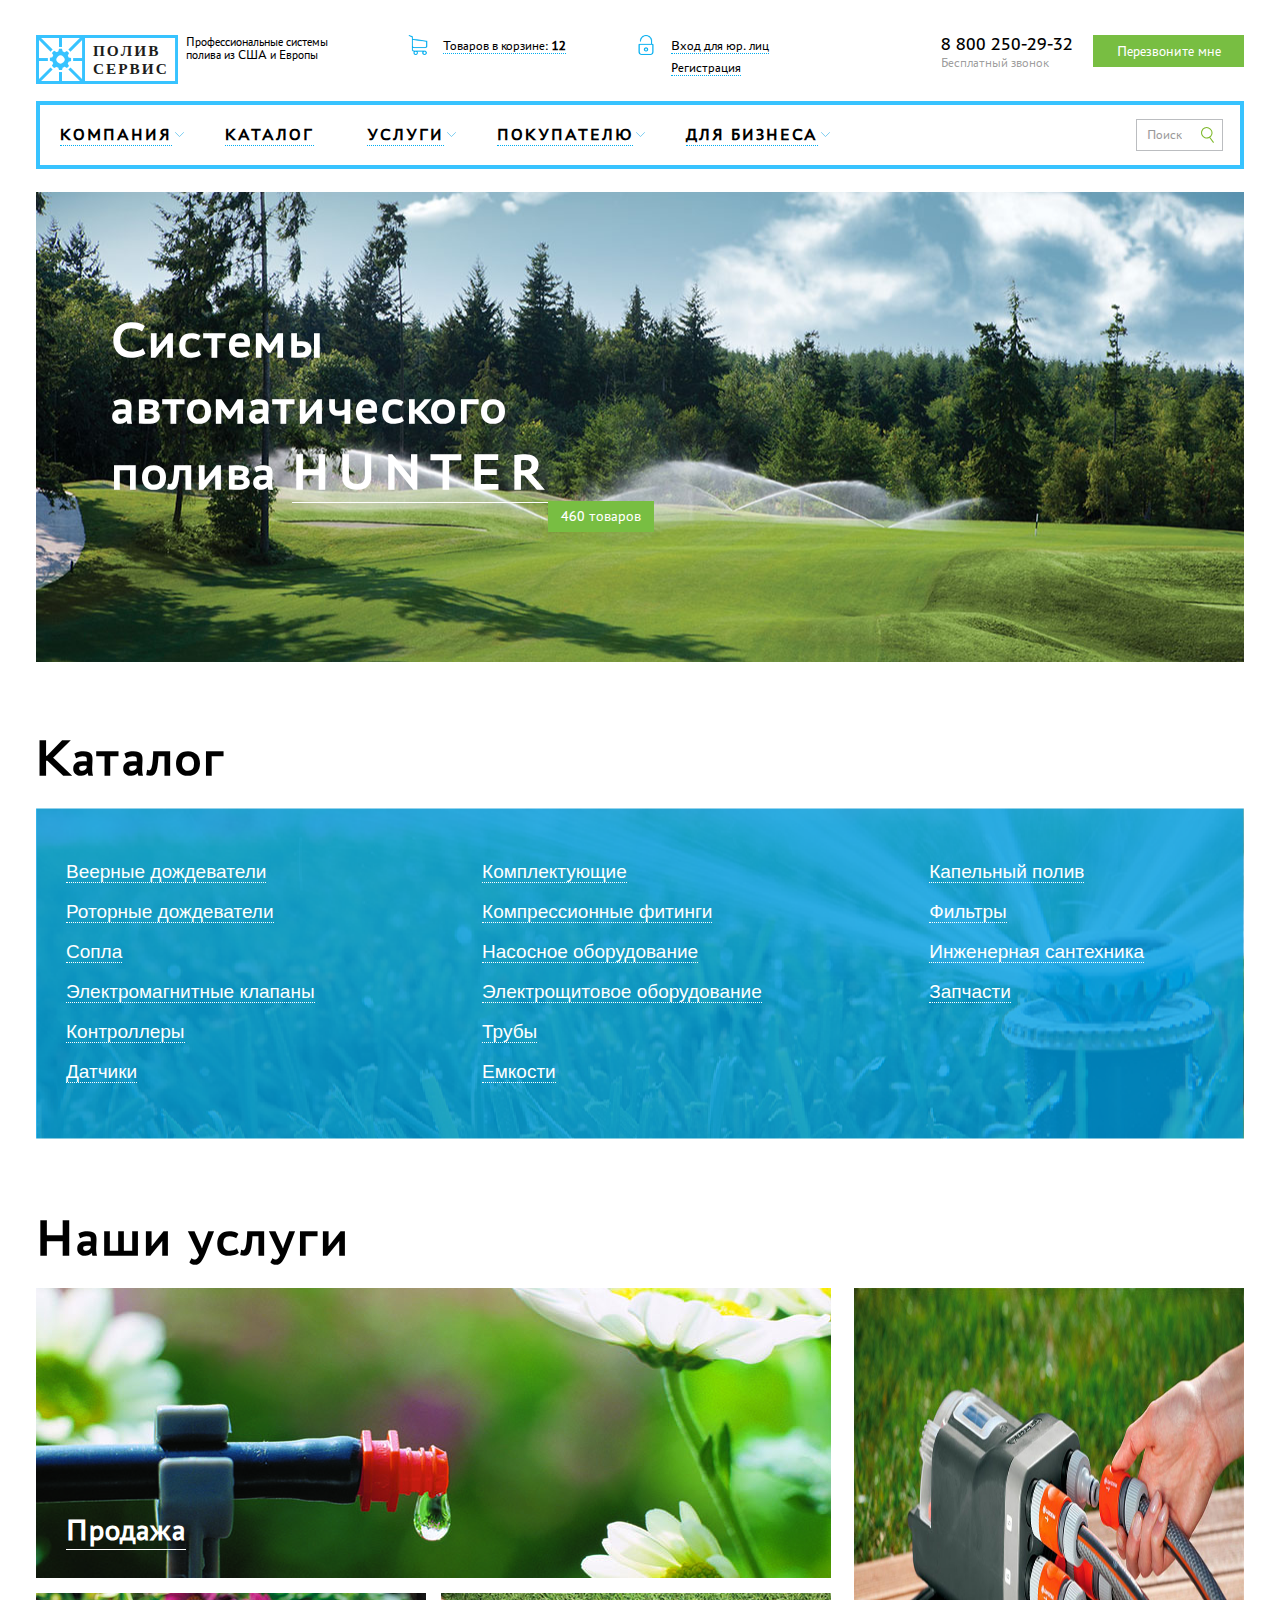
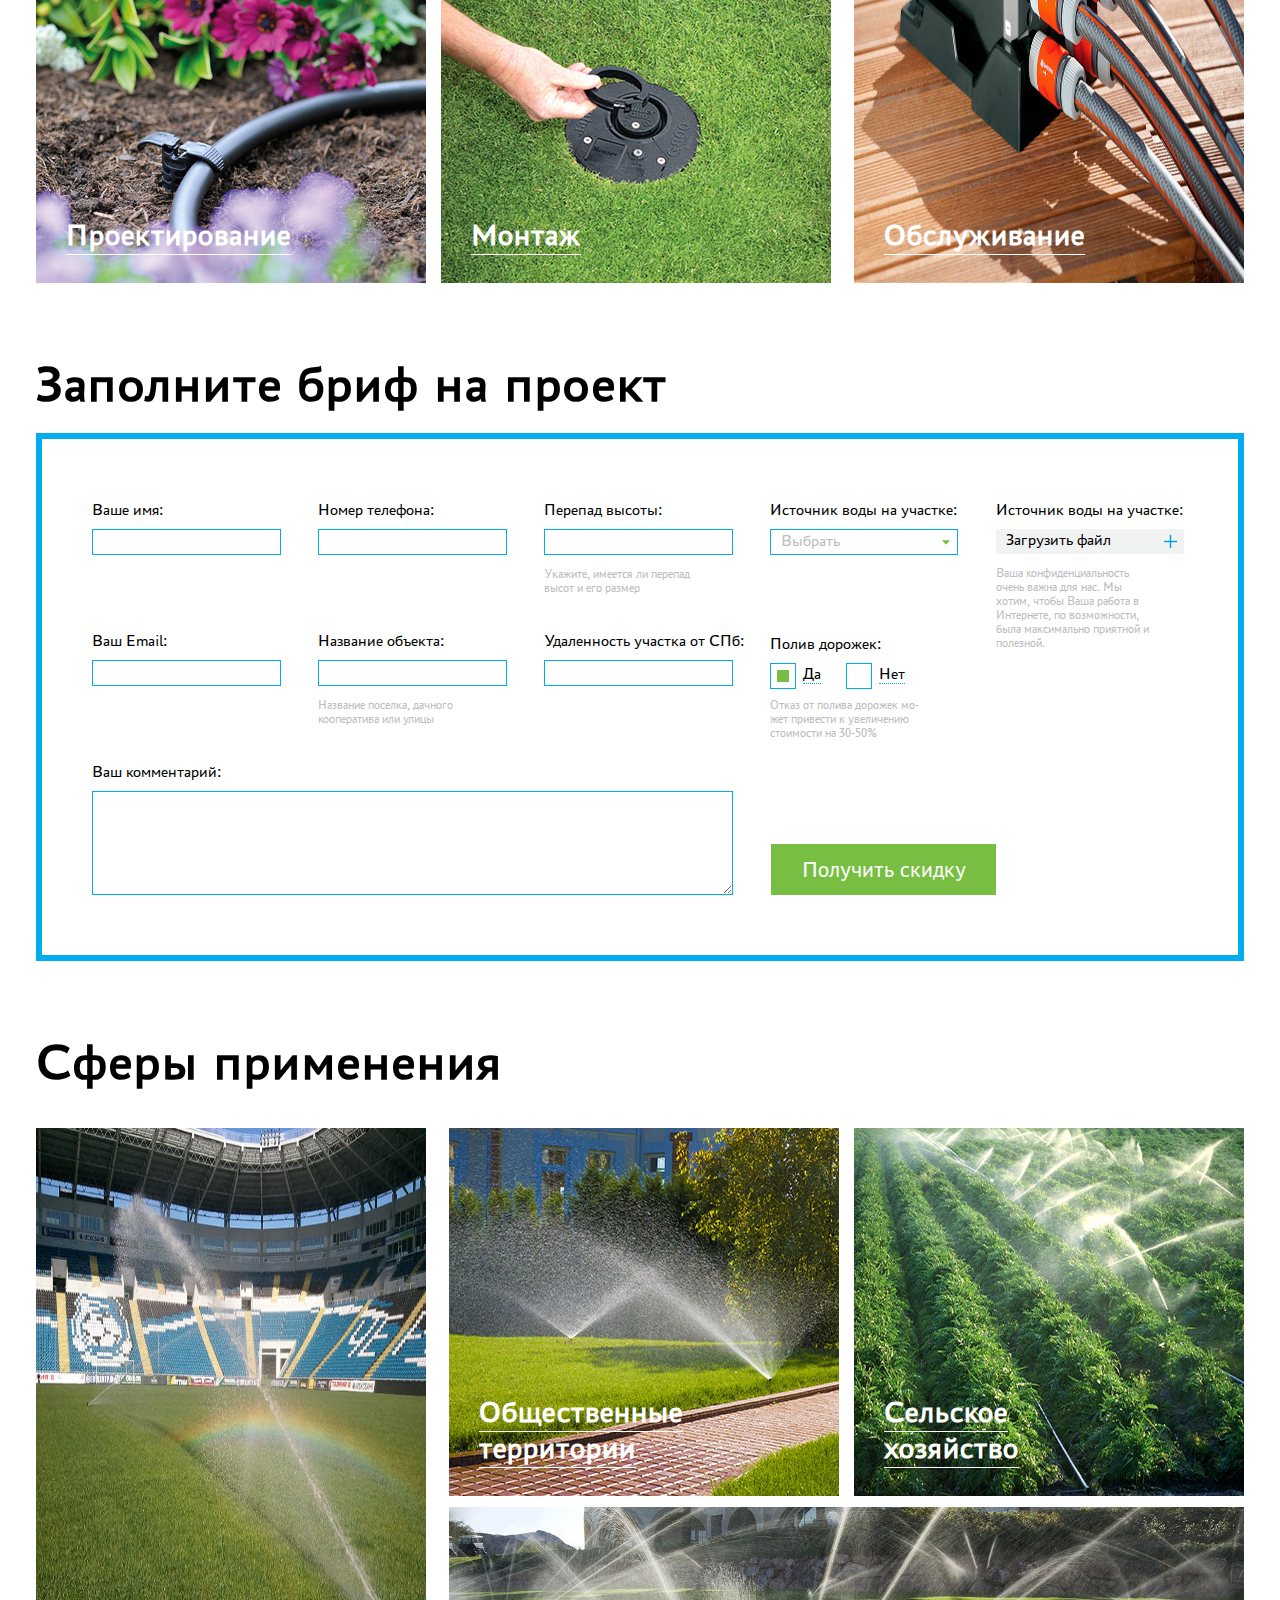
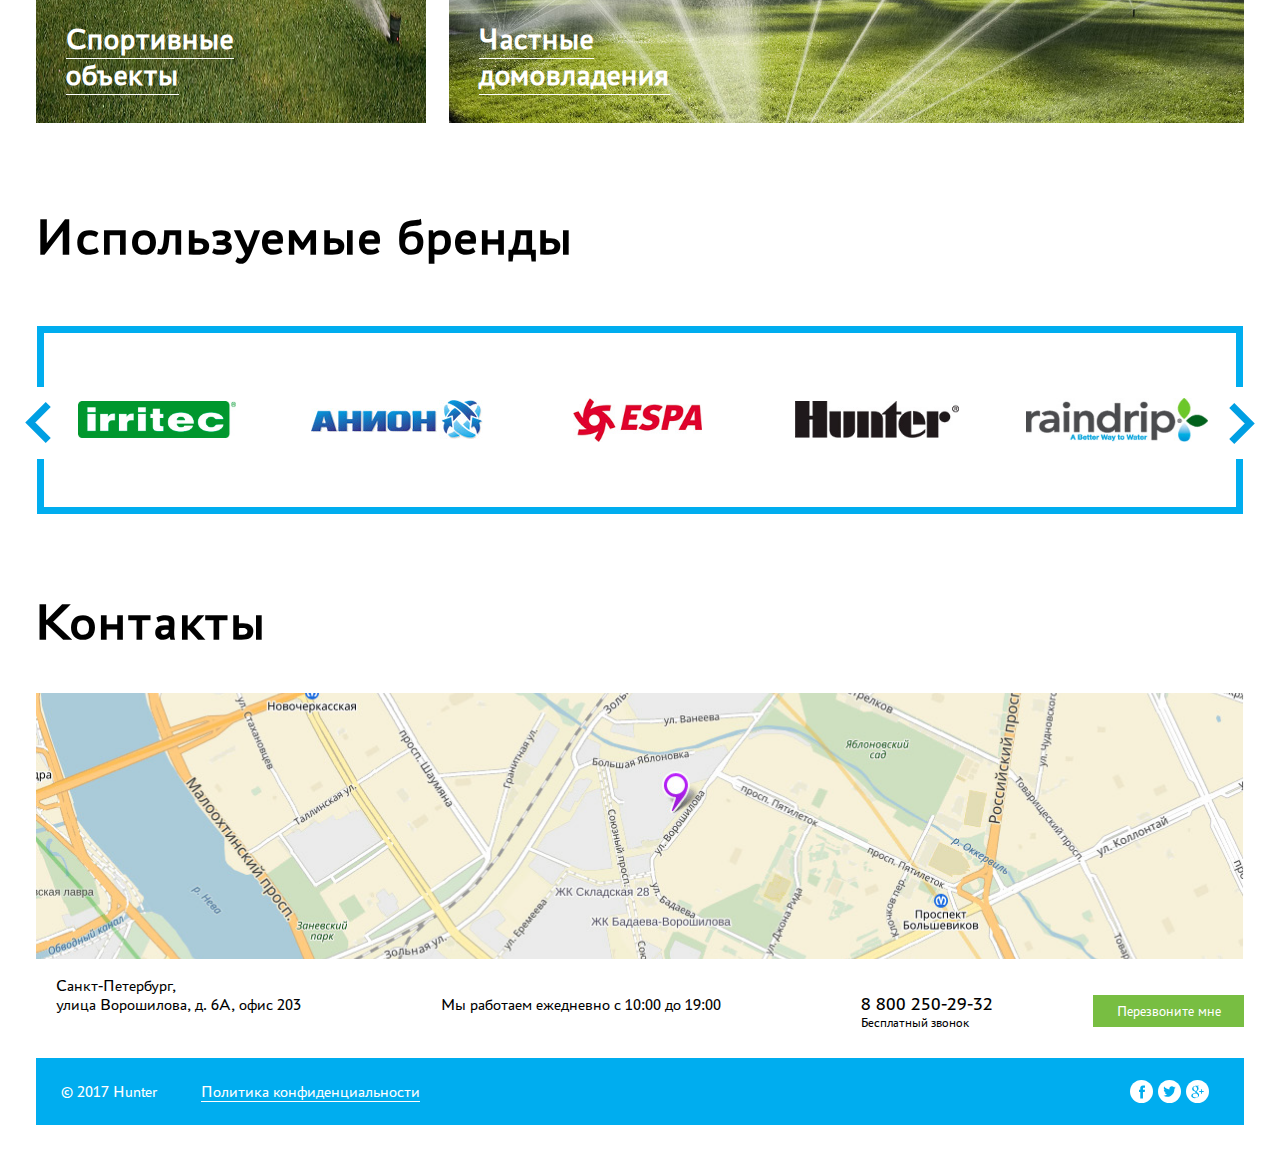
==== commit 21792f91: "Private page adaptive" ====
--- a/index.html
+++ b/index.html
@@ -157,7 +157,7 @@
           </div>
         </li>
         <li class="menu__item">
-          <a href="business.html" class="menu__link">Для бизнеса</a>
+          <a href="#" class="menu__link">Для бизнеса</a>
           <input type="checkbox" name="menu" id="drop-5" class="menu__drop">
           <label for="drop-5" class="menu__arrow"><span class="visually-hidden">Выпадающее меню</span></label>
           <div class="menu__sublist-wrap">
--- a/css/style.min.css
+++ b/css/style.min.css
@@ -1,3 +1,3 @@
 @font-face{font-weight:400;font-family:"PT Astra Sans";font-style:normal;src:url(../fonts/PTAstraSans-Regular.woff2) format("woff2"),url(../fonts/PTAstraSans-Regular.woff) format("woff")}@font-face{font-weight:400;font-family:"Open Sans";font-style:normal;src:url(../fonts/opensans.woff2) format("woff2"),url(../fonts/opensans.woff) format("woff")}@font-face{font-weight:400;font-family:"Minion Pro";font-style:normal;src:url(../fonts/MinionPro-Regular.woff2) format("woff2"),url(../fonts/MinionPro-Regular.woff) format("woff")}
 /*! normalize.css v4.1.1 | MIT License | github.com/necolas/normalize.css */
-@keyframes swiper-preloader-spin{to{transform:rotate(360deg)}}html{font-family:sans-serif;-ms-text-size-adjust:100%;-webkit-text-size-adjust:100%;box-sizing:border-box}body{margin:0;font-family:"PT Astra Sans","Arial",sans-serif;font-size:16px;line-height:22px;font-weight:400}.menu__item:hover .menu__sublist-wrap,.user__cart-wrap:hover .user__cart,article,aside,details,figcaption,figure,footer,header,main,menu,nav,section,summary{display:block}audio,canvas,progress,video{display:inline-block}audio:not([controls]){display:none;height:0}progress,sub,sup{vertical-align:baseline}[hidden],template{display:none}a{background-color:transparent;-webkit-text-decoration-skip:objects;text-decoration:none}a:active,a:hover{outline-width:0}abbr[title]{border-bottom:none;text-decoration:underline dotted}b,strong{font-weight:bolder}dfn{font-style:italic}h1{font-size:2em;margin:.67em 0}mark{background-color:#ff0;color:#000}small{font-size:80%}sub,sup{font-size:75%;line-height:0;position:relative}sub{bottom:-.25em}sup{top:-.5em}img{border-style:none;max-width:100%;height:auto}svg:not(:root){overflow:hidden}code,kbd,pre,samp{font-family:monospace,monospace;font-size:1em}figure{margin:1em 40px}hr{box-sizing:content-box;height:0;overflow:visible}button,input{margin:0;overflow:visible}select,textarea{font:inherit;margin:0}optgroup{font-weight:700}button,select{text-transform:none}[type=reset],[type=submit],button,html [type=button]{-webkit-appearance:button}[type=button]::-moz-focus-inner,[type=reset]::-moz-focus-inner,[type=submit]::-moz-focus-inner,button::-moz-focus-inner{border-style:none;padding:0}[type=button]:-moz-focusring,[type=reset]:-moz-focusring,[type=submit]:-moz-focusring,button:-moz-focusring{outline:1px dotted ButtonText}fieldset{border:1px solid silver;margin:0 2px;padding:.35em .625em .75em}legend{color:inherit;display:table;max-width:100%;white-space:normal}textarea{overflow:auto}[type=checkbox],[type=radio],legend{box-sizing:border-box;padding:0}[type=number]::-webkit-inner-spin-button,[type=number]::-webkit-outer-spin-button{height:auto}[type=search]{-webkit-appearance:textfield;outline-offset:-2px}[type=search]::-webkit-search-cancel-button,[type=search]::-webkit-search-decoration{-webkit-appearance:none}::-webkit-input-placeholder{color:inherit;opacity:.54}::-webkit-file-upload-button{-webkit-appearance:button;font:inherit}.visually-hidden{position:absolute;width:1px;height:1px;margin:-1px;border:0;padding:0;clip:rect(0 0 0 0);overflow:hidden}*,:after,:before{box-sizing:inherit}ul{margin:0;padding:0;list-style-type:none}button,input{font:inherit}button{cursor:pointer;border:0}.wrapper{width:1208px;margin:0 auto}.header__top,.logo{display:-ms-flexbox;display:flex;-ms-flex-align:start;align-items:flex-start}.header__top{padding-top:35px;padding-bottom:17px;-ms-flex-pack:justify;justify-content:space-between}.logo{-ms-flex-pack:start;justify-content:flex-start}.logo__text{margin:0 0 0 8px;width:150px;font-size:12px;line-height:1.1;color:#000}.call{display:-ms-flexbox;display:flex;-ms-flex-pack:end;justify-content:flex-end;-ms-flex-align:stretch;align-items:stretch}.call__phone{color:#000;line-height:1;margin-right:100px}.call__phone--header{margin-right:20px}.call__phone--header .call__text{color:rgba(0,0,0,.4)}.call__number{margin:0;font-size:19px}.call__text{font-size:13px}.btn{background-color:#78be42;color:#fff;width:151px;height:32px;font-size:14px}.btn:active,.btn:hover{opacity:.8}.user{display:-ms-flexbox;display:flex;-ms-flex-pack:start;justify-content:flex-start;-ms-flex-align:start;align-items:flex-start;margin-right:100px}.user__link{display:block;cursor:pointer;color:#000;font-size:13px;padding-left:35px;position:relative}.title__sub a:active,.title__sub a:hover,.user__link span{border-bottom:1px dotted #00adef}.user__link:active span,.user__link:hover span{border-bottom:1px solid #00adef}.user__link::before{content:"";position:absolute;top:0;left:0;width:20px;height:20px;background-repeat:no-repeat;background-size:contain;background-position:center}.user__link--cart{margin-right:70px}.user__link--cart::before{background-image:url(../img/icon-cart.png)}.user__link--login::before{background-image:url(../img/icon-padlock.png)}.user__cart{display:none;position:absolute;top:15px;left:0;z-index:20;padding-top:30px;transform:translateX(-34%)}.user__cart-wrap{position:relative}.user__list,.user__list::after{background-color:#fff;border:1px solid #bbbdc0}.user__list{min-width:515px;padding:10px 20px}.user__list::after{content:"";position:absolute;top:28px;left:50%;width:15px;height:15px;border-right:none;border-bottom:none;transform:rotate(45deg) translateX(-50%)}.user__field,.user__item{display:-ms-flexbox;display:flex;-ms-flex-pack:justify;justify-content:space-between;-ms-flex-align:center;align-items:center}.user__field{margin:0}.user__item{padding:10px 0;border-bottom:1px dotted rgba(230,231,232,.5)}.user__item:last-child{border-bottom:none;padding-top:15px}.user__model,.user__name{font-size:14px}.user__name,.user__wrap{-ms-flex-positive:1;flex-grow:1}.user__wrap{display:-ms-flexbox;display:flex}.user__name{max-width:155px}.user__model{width:90px}.user__btn,.user__input{width:25px;height:25px;background-color:#00adef;color:#fff;font-size:12px;outline:0}.user__input{width:50px;border:0;text-align:center}.user__price{font-size:14px;font-weight:700;width:96px;text-align:center}.user__total{font-size:23px;line-height:1;font-weight:700}.user__buy{width:222px;height:35px;display:-ms-flexbox;display:flex;-ms-flex-pack:center;justify-content:center;-ms-flex-align:center;align-items:center}.user__close{width:25px;height:25px;background-color:transparent;background-image:url(../img/icon-cross-red.svg);background-repeat:no-repeat;background-size:10px 10px;background-position:center;outline:0}.user__open{display:none}.menu{display:-ms-flexbox;display:flex;-ms-flex-pack:justify;justify-content:space-between;-ms-flex-align:center;align-items:center;padding:14px 17px 14px 20px;border:4px solid #37c3ff}.menu__btn{display:none;width:30px;height:30px;outline:0;background-repeat:no-repeat;background-position:center;background-size:contain;background-color:transparent}.menu__list{display:-ms-flexbox;display:flex}.menu__link{color:#000;text-transform:uppercase;font-weight:700;letter-spacing:2px;padding-bottom:1px;border-bottom:1px dotted #00adef}.menu__link--active,.menu__link:active,.menu__link:hover{border-bottom:1px solid #00adef}.menu__item{margin-left:53px;position:relative}.menu__item:first-child{margin-left:0}.menu__drop{display:none}.menu__arrow{display:block;position:absolute;top:3px;right:-15px;width:15px;height:15px;background-image:url(../img/icon-arrow.svg);background-size:9px 5px;background-repeat:no-repeat;background-position:center}.menu__sublink{font-size:14px;color:#000;min-height:40px;padding:10px 0;display:block;width:100%;border-bottom:1px dotted #bbbdc0}.menu__sublink:active,.menu__sublink:hover{color:#00adef}.menu__subitem:last-child .menu__sublink{border-bottom:none}.menu__sublist-wrap{display:none;position:absolute;top:15px;left:50%;transform:translateX(-50%);z-index:5;padding-top:20px}.menu__sublist,.menu__sublist::after{background-color:#fff;border:1px solid #bbbdc0}.menu__sublist{padding:0 20px;min-width:166px}.menu__sublist::after{content:"";position:absolute;top:18px;left:50%;width:15px;height:15px;border-right:none;border-bottom:none;transform:rotate(45deg) translateX(-50%)}.search__wrap{display:-ms-flexbox;display:flex;-ms-flex-pack:end;justify-content:flex-end;-ms-flex-align:center;align-items:center;border:1px solid #bbbdc0}.search__input{border:0;padding:0 10px;width:55px;outline:0;font-size:13px}.search__input:-ms-input-placeholder{opacity:.4}.search__input::placeholder{opacity:.4}.promo,.search__btn{background-repeat:no-repeat;background-position:center}.search__btn{width:30px;height:30px;background-color:transparent;background-image:url(../img/icon-search.svg);background-size:13px 16px}.promo{min-height:470px;padding-top:115px;padding-left:75px;margin-top:23px;margin-bottom:65px;background-image:url(../img/bg-main.jpg);background-size:cover}.promo__h1{font-size:52px;line-height:66px;color:#fff;font-weight:700;margin:0;letter-spacing:2px}.promo__h1 span{letter-spacing:8px;border-bottom:1px solid #fff}.promo__text{position:relative;max-width:455px}.promo__link{position:absolute;top:98%;left:96%;font-size:15px;color:#fff;text-align:center;line-height:31px;width:106px;background-color:#78be42}.promo__link:active,.promo__link:hover{opacity:.8}.catalog{margin-bottom:67px}.catalog__wrap{display:-ms-flexbox;display:flex;-ms-flex-pack:justify;justify-content:space-between;-ms-flex-align:start;align-items:flex-start;padding:45px 90px 48px 30px;background-image:url(../img/bg-main-blue.png);background-repeat:no-repeat;background-position:center;background-size:cover}.catalog__link{display:block;color:#fff;font-size:19px;line-height:40px;font-family:"Open Sans","Arial",sans-serif}.catalog__link span{border-bottom:1px dotted #fff}.catalog__link:active span,.catalog__link:hover span,.title-h3 span{border-bottom:1px solid #fff}.catalog__list{padding-right:10px}.title-h2,h2{font-size:52px;line-height:1.2;margin-top:0;margin-bottom:18px;letter-spacing:2px}.title-h3,.title-h3-norm,h3{font-size:30px;line-height:36px}.title-h3{color:#fff;font-weight:700}.title-h3 span{padding-bottom:2px}.title-h3-norm,h3{font-weight:400}.title__sub{max-width:650px;margin-top:30px}.title__sub--wide{max-width:none;margin:0}.title__sub--service{max-width:755px;margin-bottom:50px}.title__sub a{color:#00adef;margin-left:12px}.service{margin-bottom:70px}.service--app{margin-bottom:83px}.service__item{display:-ms-flexbox;display:flex;-ms-flex-pack:center;justify-content:center;-ms-flex-align:center;align-items:center;position:relative;overflow:hidden;width:390px;height:290px}.service__item--wide{width:100%}.service__item--tall{height:595px}.service__item--bottom{margin-top:auto}.service__item--bottom-app{height:216px;margin-top:auto}.service__item--application{height:368px}.service__item:active,.service__item:hover{outline:6px solid #00adef;outline-offset:-6px}.service__list,.service__wrap{display:-ms-flexbox;display:flex;-ms-flex-pack:justify;justify-content:space-between;-ms-flex-align:stretch;align-items:stretch;width:100%}.service__wrap{-ms-flex-wrap:wrap;flex-wrap:wrap;width:795px}.service__title{max-width:250px;margin:0;position:absolute;bottom:30px;left:30px;letter-spacing:1px}.service__img{display:block;max-width:none;min-width:100%;min-height:290px}.service__img--wide{width:795px;height:auto}.service__img--tall{height:595px;width:auto}.service__img--application{height:368px;width:auto}.service__h2{margin-bottom:35px}.brief{margin-bottom:70px}.brief__form{padding:60px 40px 60px 50px;border:6px solid #00adef}.brief__content,.brief__wrap{display:-ms-flexbox;display:flex;-ms-flex-pack:start;justify-content:flex-start}.brief__content{-ms-flex-wrap:wrap;flex-wrap:wrap}.brief__label{display:block;padding-bottom:8px}.brief__label--radio{cursor:pointer;position:relative;margin-right:25px;padding-left:33px}.brief__label--radio span{border-bottom:1px dotted #00adef}.brief__label--radio:active span,.brief__label--radio:hover span,.title__sub a{border-bottom:1px solid #00adef}.brief__label--radio::before{content:"";position:absolute;top:0;left:0;width:26px;height:26px;border:1px solid #00adef}.brief__label--radio::after{display:none;content:"";position:absolute;top:7px;left:7px;width:12px;height:12px;background-color:#78be42}.brief__label--source{cursor:pointer}.brief__label--source:active,.brief__label--source:hover{color:#78be42}.brief__input{width:189px;height:26px;border:1px solid #00adef;margin-right:37px;padding:0 10px}.brief__comment{display:block;font-size:12px;line-height:14px;color:#bbbdc0;padding-top:12px;max-width:155px}.brief__comment--margin{margin-bottom:35px}.brief__comment--radio{padding-top:5px}.brief__area{display:block;border:1px solid #00adef;padding:10px;width:641px;height:104px;margin-right:38px}.brief__btn{font-size:22px;line-height:27px;width:225px;min-height:51px;margin-top:auto}.brief__field{position:relative}.brief__field--wide{margin-top:-38px}.brief__drop,.brief__file,.brief__radio{display:none}.brief__drop:checked~.brief__source,.brief__radio:checked+.brief__label--radio::after{display:block}.brief__select,.brief__source{width:188px;border:1px solid #00adef}.brief__select{color:#bbbdc0;height:26px;padding-left:10px;margin-right:38px;background-image:url(../img/icon-select.svg);background-repeat:no-repeat;background-size:8px 5px;background-position:96% center;cursor:pointer;display:block}.brief__source{display:none;position:absolute;top:53px;left:0;padding:0 10px;background-color:#fff;border-top:none;z-index:5}.brief__upload{display:block;width:188px;height:25px;background-color:#f1f2f2;padding-left:10px;background-image:url(../img/icon-plus.svg);background-repeat:no-repeat;background-size:13px 13px;background-position:96% center;cursor:pointer}.swiper-container{margin-left:auto;margin-right:auto;position:relative;overflow:hidden;z-index:1}.swiper-container-no-flexbox .swiper-slide{float:left}.swiper-container-vertical>.swiper-wrapper{-ms-flex-direction:column;flex-direction:column}.swiper-slide,.swiper-wrapper{width:100%;height:100%;position:relative}.swiper-wrapper{z-index:1;display:-ms-flexbox;display:flex;transition-property:transform;box-sizing:content-box}.swiper-container-android .swiper-slide,.swiper-wrapper{transform:translate3d(0,0,0)}.swiper-container-multirow>.swiper-wrapper{-webkit-box-lines:multiple;-moz-box-lines:multiple;-ms-flex-wrap:wrap;flex-wrap:wrap}.swiper-container-free-mode>.swiper-wrapper{transition-timing-function:ease-out;margin:0 auto}.swiper-slide{-webkit-flex-shrink:0;-ms-flex:0 0 auto;-ms-flex-negative:0;flex-shrink:0}.swiper-container-autoheight,.swiper-container-autoheight .swiper-slide{height:auto}.swiper-container-autoheight .swiper-wrapper{-ms-flex-align:start;align-items:flex-start;transition-property:transform,height}.swiper-container .swiper-notification{position:absolute;left:0;top:0;pointer-events:none;opacity:0;z-index:-1000}.swiper-wp8-horizontal{-ms-touch-action:pan-y;touch-action:pan-y}.swiper-wp8-vertical{-ms-touch-action:pan-x;touch-action:pan-x}.swiper-button-next,.swiper-button-prev{position:absolute;top:45%;width:26px;height:72px;margin-top:-22px;z-index:10;cursor:pointer;background-color:#fff;background-size:26px 41px;background-position:center;background-repeat:no-repeat}.swiper-button-next.swiper-button-disabled,.swiper-button-prev.swiper-button-disabled{opacity:.35;cursor:auto;pointer-events:none}.swiper-button-prev,.swiper-container-rtl .swiper-button-next{left:0;right:auto}.swiper-button-prev,.swiper-button-prev.swiper-button-black,.swiper-button-prev.swiper-button-white,.swiper-container-rtl .swiper-button-next,.swiper-container-rtl .swiper-button-next.swiper-button-black,.swiper-container-rtl .swiper-button-next.swiper-button-white{background-image:url(../img/icon-arrow-next.svg);transform:rotate(180deg)}.swiper-button-next,.swiper-container-rtl .swiper-button-prev{background-image:url(../img/icon-arrow-next.svg);right:0;left:auto}.swiper-button-next.swiper-button-black,.swiper-button-next.swiper-button-white,.swiper-container-rtl .swiper-button-prev.swiper-button-black,.swiper-container-rtl .swiper-button-prev.swiper-button-white{background-image:url(../img/icon-arrow-next.svg)}.swiper-pagination{position:absolute;text-align:center;transition:300ms;transform:translate3d(0,0,0);z-index:10}.swiper-pagination.swiper-pagination-hidden{opacity:0}.swiper-container-horizontal>.swiper-pagination-bullets,.swiper-pagination-custom,.swiper-pagination-fraction{bottom:10px;left:0;width:100%}.swiper-pagination-bullet{width:8px;height:8px;display:inline-block;border-radius:100%;background:#000;opacity:.2}button.swiper-pagination-bullet{border:0;margin:0;padding:0;box-shadow:none;-moz-appearance:none;-ms-appearance:none;-webkit-appearance:none;appearance:none}.swiper-pagination-clickable .swiper-pagination-bullet{cursor:pointer}.swiper-pagination-white .swiper-pagination-bullet,.swiper-pagination-white .swiper-pagination-bullet-active{background:#fff}.swiper-pagination-bullet-active{opacity:1;background:#007aff}.swiper-pagination-black .swiper-pagination-bullet-active{background:#000}.swiper-container-vertical>.swiper-pagination-bullets{right:10px;top:50%;transform:translate3d(0,-50%,0)}.swiper-container-vertical>.swiper-pagination-bullets .swiper-pagination-bullet{margin:5px 0;display:block}.swiper-container-horizontal>.swiper-pagination-bullets .swiper-pagination-bullet{margin:0 5px}.swiper-pagination-progress{background:rgba(0,0,0,.25);position:absolute}.swiper-pagination-progress .swiper-pagination-progressbar{background:#007aff;position:absolute;left:0;top:0;width:100%;height:100%;transform:scale(0);transform-origin:left top}.swiper-container-rtl .swiper-pagination-progress .swiper-pagination-progressbar{transform-origin:right top}.swiper-container-horizontal>.swiper-pagination-progress{width:100%;height:4px;left:0;top:0}.swiper-container-vertical>.swiper-pagination-progress{width:4px;height:100%;left:0;top:0}.swiper-pagination-progress.swiper-pagination-white{background:rgba(255,255,255,.5)}.swiper-pagination-progress.swiper-pagination-white .swiper-pagination-progressbar{background:#fff}.swiper-pagination-progress.swiper-pagination-black .swiper-pagination-progressbar{background:#000}.swiper-container-3d{-o-perspective:1200px;perspective:1200px}.swiper-container-3d .swiper-cube-shadow,.swiper-container-3d .swiper-slide,.swiper-container-3d .swiper-slide-shadow-bottom,.swiper-container-3d .swiper-slide-shadow-left,.swiper-container-3d .swiper-slide-shadow-right,.swiper-container-3d .swiper-slide-shadow-top,.swiper-container-3d .swiper-wrapper{transform-style:preserve-3d}.swiper-container-3d .swiper-slide-shadow-bottom,.swiper-container-3d .swiper-slide-shadow-left,.swiper-container-3d .swiper-slide-shadow-right,.swiper-container-3d .swiper-slide-shadow-top{position:absolute;left:0;top:0;width:100%;height:100%;pointer-events:none;z-index:10}.swiper-container-3d .swiper-slide-shadow-left{background-image:linear-gradient(to left,rgba(0,0,0,.5),transparent)}.swiper-container-3d .swiper-slide-shadow-right{background-image:linear-gradient(to right,rgba(0,0,0,.5),transparent)}.swiper-container-3d .swiper-slide-shadow-top{background-image:linear-gradient(to top,rgba(0,0,0,.5),transparent)}.swiper-container-3d .swiper-slide-shadow-bottom{background-image:linear-gradient(to bottom,rgba(0,0,0,.5),transparent)}.swiper-container-coverflow .swiper-wrapper,.swiper-container-flip .swiper-wrapper{-ms-perspective:1200px}.swiper-container-cube,.swiper-container-flip{overflow:visible}.swiper-container-cube .swiper-slide,.swiper-container-flip .swiper-slide{pointer-events:none;-webkit-backface-visibility:hidden;backface-visibility:hidden;z-index:1}.swiper-container-cube .swiper-slide .swiper-slide,.swiper-container-flip .swiper-slide .swiper-slide{pointer-events:none}.swiper-container-cube .swiper-slide-active .swiper-slide-active,.swiper-container-flip .swiper-slide-active,.swiper-container-flip .swiper-slide-active .swiper-slide-active{pointer-events:auto}.swiper-container-cube .swiper-slide-shadow-bottom,.swiper-container-cube .swiper-slide-shadow-left,.swiper-container-cube .swiper-slide-shadow-right,.swiper-container-cube .swiper-slide-shadow-top,.swiper-container-flip .swiper-slide-shadow-bottom,.swiper-container-flip .swiper-slide-shadow-left,.swiper-container-flip .swiper-slide-shadow-right,.swiper-container-flip .swiper-slide-shadow-top{z-index:0;-webkit-backface-visibility:hidden;backface-visibility:hidden}.swiper-container-cube .swiper-slide{visibility:hidden;transform-origin:0 0;width:100%;height:100%}.swiper-container-cube.swiper-container-rtl .swiper-slide{transform-origin:100% 0}.swiper-container-cube .swiper-slide-active,.swiper-container-cube .swiper-slide-next,.swiper-container-cube .swiper-slide-next+.swiper-slide,.swiper-container-cube .swiper-slide-prev{pointer-events:auto;visibility:visible}.swiper-container-cube .swiper-cube-shadow{position:absolute;left:0;bottom:0;width:100%;height:100%;background:#000;opacity:.6;filter:blur(50px);z-index:0}.swiper-container-fade.swiper-container-free-mode .swiper-slide{transition-timing-function:ease-out}.swiper-container-fade .swiper-slide{pointer-events:none;transition-property:opacity}.swiper-container-fade .swiper-slide .swiper-slide{pointer-events:none}.swiper-container-fade .swiper-slide-active,.swiper-container-fade .swiper-slide-active .swiper-slide-active{pointer-events:auto}.swiper-zoom-container{width:100%;height:100%;display:-ms-flexbox;display:flex;-ms-flex-pack:center;justify-content:center;-ms-flex-align:center;align-items:center;text-align:center}.swiper-zoom-container>canvas,.swiper-zoom-container>img,.swiper-zoom-container>svg{max-width:100%;max-height:100%;object-fit:contain}.swiper-scrollbar{border-radius:10px;position:relative;-ms-touch-action:none;background:rgba(0,0,0,.1)}.swiper-container-horizontal>.swiper-scrollbar{position:absolute;left:1%;bottom:3px;z-index:50;height:5px;width:98%}.swiper-container-vertical>.swiper-scrollbar{position:absolute;right:3px;top:1%;z-index:50;width:5px;height:98%}.swiper-scrollbar-drag{height:100%;width:100%;position:relative;background:rgba(0,0,0,.5);border-radius:10px;left:0;top:0}.swiper-scrollbar-cursor-drag{cursor:move}.swiper-lazy-preloader{width:42px;height:42px;position:absolute;left:50%;top:50%;margin-left:-21px;margin-top:-21px;z-index:10;transform-origin:50%;animation:swiper-preloader-spin 1s steps(12,end) infinite}.swiper-lazy-preloader:after{display:block;content:"";width:100%;height:100%;background-image:url("data:image/svg+xml;charset=utf-8,%3Csvg%20viewBox%3D'0%200%20120%20120'%20xmlns%3D'http%3A%2F%2Fwww.w3.org%2F2000%2Fsvg'%20xmlns%3Axlink%3D'http%3A%2F%2Fwww.w3.org%2F1999%2Fxlink'%3E%3Cdefs%3E%3Cline%20id%3D'l'%20x1%3D'60'%20x2%3D'60'%20y1%3D'7'%20y2%3D'27'%20stroke%3D'%236c6c6c'%20stroke-width%3D'11'%20stroke-linecap%3D'round'%2F%3E%3C%2Fdefs%3E%3Cg%3E%3Cuse%20xlink%3Ahref%3D'%23l'%20opacity%3D'.27'%2F%3E%3Cuse%20xlink%3Ahref%3D'%23l'%20opacity%3D'.27'%20transform%3D'rotate(30%2060%2C60)'%2F%3E%3Cuse%20xlink%3Ahref%3D'%23l'%20opacity%3D'.27'%20transform%3D'rotate(60%2060%2C60)'%2F%3E%3Cuse%20xlink%3Ahref%3D'%23l'%20opacity%3D'.27'%20transform%3D'rotate(90%2060%2C60)'%2F%3E%3Cuse%20xlink%3Ahref%3D'%23l'%20opacity%3D'.27'%20transform%3D'rotate(120%2060%2C60)'%2F%3E%3Cuse%20xlink%3Ahref%3D'%23l'%20opacity%3D'.27'%20transform%3D'rotate(150%2060%2C60)'%2F%3E%3Cuse%20xlink%3Ahref%3D'%23l'%20opacity%3D'.37'%20transform%3D'rotate(180%2060%2C60)'%2F%3E%3Cuse%20xlink%3Ahref%3D'%23l'%20opacity%3D'.46'%20transform%3D'rotate(210%2060%2C60)'%2F%3E%3Cuse%20xlink%3Ahref%3D'%23l'%20opacity%3D'.56'%20transform%3D'rotate(240%2060%2C60)'%2F%3E%3Cuse%20xlink%3Ahref%3D'%23l'%20opacity%3D'.66'%20transform%3D'rotate(270%2060%2C60)'%2F%3E%3Cuse%20xlink%3Ahref%3D'%23l'%20opacity%3D'.75'%20transform%3D'rotate(300%2060%2C60)'%2F%3E%3Cuse%20xlink%3Ahref%3D'%23l'%20opacity%3D'.85'%20transform%3D'rotate(330%2060%2C60)'%2F%3E%3C%2Fg%3E%3C%2Fsvg%3E");background-position:50%;background-size:100%;background-repeat:no-repeat}.swiper-lazy-preloader-white:after{background-image:url("data:image/svg+xml;charset=utf-8,%3Csvg%20viewBox%3D'0%200%20120%20120'%20xmlns%3D'http%3A%2F%2Fwww.w3.org%2F2000%2Fsvg'%20xmlns%3Axlink%3D'http%3A%2F%2Fwww.w3.org%2F1999%2Fxlink'%3E%3Cdefs%3E%3Cline%20id%3D'l'%20x1%3D'60'%20x2%3D'60'%20y1%3D'7'%20y2%3D'27'%20stroke%3D'%23fff'%20stroke-width%3D'11'%20stroke-linecap%3D'round'%2F%3E%3C%2Fdefs%3E%3Cg%3E%3Cuse%20xlink%3Ahref%3D'%23l'%20opacity%3D'.27'%2F%3E%3Cuse%20xlink%3Ahref%3D'%23l'%20opacity%3D'.27'%20transform%3D'rotate(30%2060%2C60)'%2F%3E%3Cuse%20xlink%3Ahref%3D'%23l'%20opacity%3D'.27'%20transform%3D'rotate(60%2060%2C60)'%2F%3E%3Cuse%20xlink%3Ahref%3D'%23l'%20opacity%3D'.27'%20transform%3D'rotate(90%2060%2C60)'%2F%3E%3Cuse%20xlink%3Ahref%3D'%23l'%20opacity%3D'.27'%20transform%3D'rotate(120%2060%2C60)'%2F%3E%3Cuse%20xlink%3Ahref%3D'%23l'%20opacity%3D'.27'%20transform%3D'rotate(150%2060%2C60)'%2F%3E%3Cuse%20xlink%3Ahref%3D'%23l'%20opacity%3D'.37'%20transform%3D'rotate(180%2060%2C60)'%2F%3E%3Cuse%20xlink%3Ahref%3D'%23l'%20opacity%3D'.46'%20transform%3D'rotate(210%2060%2C60)'%2F%3E%3Cuse%20xlink%3Ahref%3D'%23l'%20opacity%3D'.56'%20transform%3D'rotate(240%2060%2C60)'%2F%3E%3Cuse%20xlink%3Ahref%3D'%23l'%20opacity%3D'.66'%20transform%3D'rotate(270%2060%2C60)'%2F%3E%3Cuse%20xlink%3Ahref%3D'%23l'%20opacity%3D'.75'%20transform%3D'rotate(300%2060%2C60)'%2F%3E%3Cuse%20xlink%3Ahref%3D'%23l'%20opacity%3D'.85'%20transform%3D'rotate(330%2060%2C60)'%2F%3E%3C%2Fg%3E%3C%2Fsvg%3E")}.brand{width:1230px;margin:0 auto 65px}.brand__slider{margin-top:45px;padding-left:12px;padding-right:12px;outline:7px solid #00adef;outline-offset:-19px}.brand__slide{max-width:240px;height:212px;display:-ms-flexbox;display:flex;-ms-flex-pack:center;justify-content:center;-ms-flex-align:center;align-items:center}.brand__title{padding-left:11px}.contacts{margin-bottom:28px}.contacts--company{margin-bottom:45px}.contacts__map{width:100%;height:266px;margin-top:40px;background-image:url(../img/map.png);background-repeat:no-repeat;background-position:center;background-size:cover}.contacts__map--company{height:341px}.contacts__wrap{display:-ms-flexbox;display:flex;-ms-flex-pack:justify;justify-content:space-between;-ms-flex-align:center;align-items:center;padding-left:20px}.contacts__wrap--left{padding-left:0;padding-top:50px}.contacts__text{font-style:normal;line-height:19px}.contacts__info{padding-top:20px;margin-top:16px}.contacts__link{display:block;font-weight:700;font-style:normal;color:#000}.contacts__link:last-of-type{margin-bottom:16px}.contacts__block{font-style:normal;padding-right:135px}.about__600 p,.about__wrap p,.contacts__address{margin-top:0}.footer{margin-bottom:36px;background-color:#00adef;color:#fff;display:-ms-flexbox;display:flex;-ms-flex-pack:justify;justify-content:space-between;-ms-flex-align:center;align-items:center;min-height:67px;padding:20px 35px 20px 25px}.footer__link{color:#fff;margin-left:40px;border-bottom:1px solid #fff}.footer__link:active,.footer__link:hover{border-bottom:1px dotted #fff}.social,.social__link{display:-ms-flexbox;display:flex;-ms-flex-align:center;align-items:center}.social__link{-ms-flex-pack:center;justify-content:center;background-color:#fff;border-radius:50%;margin-left:5px;width:23px;height:23px;overflow:hidden}.social__link:active img,.social__link:hover img{transform:scale(1.1)}.social__link:first-child .social__img{width:35px;height:35px}.social__img{max-width:none}.arcticmodal-container,.arcticmodal-overlay{position:fixed;left:0;top:0;right:0;bottom:0;z-index:1000}.arcticmodal-container{overflow:auto;margin:0;padding:0;border:0;border-collapse:collapse}:first-child+html .arcticmodal-container{height:100%}.arcticmodal-container_i{height:100%;margin:0 auto}.arcticmodal-container_i2{padding:24px;margin:0;border:0;vertical-align:middle}.arcticmodal-error{padding:20px;border-radius:10px;background:#000;color:#fff}.arcticmodal-loading{width:80px;height:80px;border-radius:10px;background:#000 url(loading.gif) no-repeat 50% 50%}.modal{position:absolute;top:0;left:0;display:-ms-flexbox;display:flex;-ms-flex-pack:center;justify-content:center;-ms-flex-align:center;align-items:center;width:100%;min-height:100vh;background-color:#00adef;border:35px solid #fff;color:#fff;z-index:20}.modal__close{position:absolute;top:20px;right:20px;width:26px;height:26px;cursor:pointer;border:0;background-color:transparent;background-image:url(../img/icon-cross.svg);background-repeat:no-repeat;background-size:cover;background-position:center;outline:0}.modal__content{width:302px}.modal__title{font-size:52px;line-height:52px;font-weight:700}.modal__btn{width:224px;height:35px}.modal__form{margin-top:50px}.modal__field{position:relative}.modal__label{position:absolute;top:-5px;left:0;opacity:.5;z-index:-1;transition:ease-out .2s}.modal__input{width:100%;margin-bottom:33px;background-color:transparent;border:0;outline:0;color:#fff;border-bottom:4px solid #fff}.modal__input--phone{width:172px}.modal__input:focus+.modal__label{top:-25px;transition:ease-out .2s}.breadcrumbs{padding-top:12px;margin-bottom:30px}.breadcrumbs__link{color:#000;padding-bottom:2px;margin-right:20px;border-bottom:1px solid #00adef}.about__wide a:active,.about__wide a:hover,.breadcrumbs__link:active,.breadcrumbs__link:hover,.sidebar__link span{border-bottom:1px dotted #00adef}.breadcrumbs__link--active,.breadcrumbs__link--active:active,.breadcrumbs__link--active:hover,.sidebar__link--active span,.sidebar__link:active span,.sidebar__link:hover span{border-bottom:none}.sidebar{width:198px;padding-top:15px;position:fixed}.sidebar__link{display:block;line-height:33px;color:#000;padding:0 13px}.sidebar__link--active,.sidebar__link:active,.sidebar__link:hover{background-color:#e6e7e8}.sidebar__item{margin-bottom:13px}.sidebar__subitem{padding-left:12px}.main{width:982px;margin-left:auto}.about{margin-bottom:55px}.about--service{margin-bottom:35px}.about--project{margin-bottom:90px}.about--support{margin-bottom:70px}.about__figure{padding:0;width:100%;height:380px;overflow:hidden;display:-ms-flexbox;display:flex;-ms-flex-pack:center;justify-content:center;-ms-flex-align:center;align-items:center;margin:0 0 55px}.about__img{max-width:none}.about__text{display:-ms-flexbox;display:flex;-ms-flex-pack:justify;justify-content:space-between;-ms-flex-align:start;align-items:flex-start}.about__wrap{width:690px;text-align:justify}.about__aside{width:226px;color:#00adef;padding-right:30px}.about__wide{max-width:755px;margin-bottom:0}.about__wide a{color:#00adef;border-bottom:1px solid #00adef}.about__830{max-width:830px}.about__700{max-width:700px}.about__635{max-width:635px}.about__600{max-width:600px}.about__logo{float:right;padding-top:25px;margin-left:50px;margin-bottom:50px}.about__left,.about__right{position:relative;width:453px}.about__right{width:452px;padding-right:75px}.about__list{margin-bottom:35px;list-style-type:disc}.about__list a{color:#000}.about__caption span,.about__list a:active,.about__list a:hover{border-bottom:1px solid #00adef}.about__list li{margin-bottom:5px}.about__list,.about__list-num{padding-left:15px}.about__pic-1,.about__pic-2{-ms-flex-align:center;align-items:center}.about__pic-1{display:-ms-flexbox;display:flex;height:523px;margin-bottom:70px;margin-top:30px;-ms-flex-pack:end;justify-content:flex-end}.about__pic-1::before{content:"";position:absolute;top:0;left:0;width:302px;height:523px;border:11px solid #00adef;z-index:-1}.about__pic-2{height:285px;margin-top:40px;margin-bottom:60px;-ms-flex-pack:start;justify-content:flex-start}.about__pic-2::before{right:75px;width:267px;height:285px}.about__pic-2,.about__pic-3,.about__pic-4{display:-ms-flexbox;display:flex}.about__pic-3{padding-right:0;padding-top:45px;-ms-flex-wrap:wrap;flex-wrap:wrap;width:265px;height:340px;margin-top:20px;margin-bottom:30px;-ms-flex-pack:start;justify-content:flex-start;-ms-flex-align:start;align-items:flex-start}.about__pic-2::before,.about__pic-3::before,.about__pic-4::before{content:"";position:absolute;top:0;border:11px solid #00adef;z-index:-1}.about__pic-3::before{right:0;width:226px;height:307px}.about__pic-4{width:212px;height:384px;margin-top:70px;margin-bottom:40px;-ms-flex-pack:end;justify-content:flex-end;-ms-flex-align:center;align-items:center}.about__pic-4::before{left:0;width:151px;height:384px}.about__pic-4::after,.history__block::after{content:"";position:absolute;background-repeat:no-repeat;background-size:contain}.about__pic-4::after{right:-10px;top:0;width:41px;height:39px;background-image:url(../img/snowflake.svg)}.about__caption{color:#000;margin-top:auto;margin-left:38px}.about__caption:active span,.about__caption:hover span,.about__list a{border-bottom:1px dotted #00adef}.about__main{margin-top:20px}.about__main,.about__start{width:250px;height:35px}.about__service{width:228px;height:35px}.about__blow{max-width:678px;padding-right:150px;margin-top:30px}.about__call{width:302px}.about__call .title__h3-norm{margin-top:0;margin-bottom:20px}.about__h3{margin-top:15px;margin-bottom:10px}.history{margin-bottom:105px}.history__block{margin-top:50px;padding-top:105px;padding-left:225px;position:relative;background-image:url(../img/company-history.jpg);background-repeat:no-repeat;background-size:cover;background-position:center}.history__block::after{top:140px;left:150px;width:11px;height:898px;background-image:url(../img/line.svg)}.history__list{color:#fff}.history__list .history__year,.history__list span{font-size:72px;line-height:1;font-weight:700;margin-right:85px;margin-bottom:207px}.history__list .history__text,.history__list p{width:377px;margin-top:5px}.history__list .history__item:last-child .history__year,.history__list .history__item:last-child span{margin-bottom:135px}.history__item{display:-ms-flexbox;display:flex;-ms-flex-pack:start;justify-content:flex-start;-ms-flex-align:start;align-items:flex-start}.projects{margin-bottom:85px}.projects__list{margin-top:55px}.projects__item{position:relative;width:100%;height:356px;overflow:hidden;display:-ms-flexbox;display:flex;-ms-flex-pack:center;justify-content:center;-ms-flex-align:center;align-items:center;margin-bottom:23px}.projects__text{position:absolute;bottom:22px;left:30px;max-width:340px}.projects__text--right{left:auto;right:30px;text-align:right}.projects__place{color:#fff}.projects__img{max-width:none}.facilities{margin-bottom:50px}.facilities__item,.facilities__list{display:-ms-flexbox;display:flex;-ms-flex-pack:center;justify-content:center}.facilities__list{-ms-flex-wrap:wrap;flex-wrap:wrap;margin-top:55px;-ms-flex-align:start;align-items:flex-start}.facilities__item{width:33%;min-height:64px;margin-bottom:45px;-ms-flex-align:center;align-items:center}.facilities__item:nth-child(3){padding-right:30px}.facilities__item:nth-child(3n+1){-ms-flex-pack:start;justify-content:flex-start}.facilities__item:nth-child(3n){-ms-flex-pack:end;justify-content:flex-end}.steps{margin-bottom:50px}.steps__title{max-width:475px;margin-bottom:0}.steps__title-h3{margin-bottom:20px}.steps__wrap{display:-ms-flexbox;display:flex;-ms-flex-pack:justify;justify-content:space-between;-ms-flex-align:start;align-items:flex-start}.steps__block{width:50%}.steps__block:nth-child(2){padding-left:38px;padding-right:90px}.steps__list{margin-bottom:50px}.steps__list--service{margin-bottom:25px}.steps__list--support{margin-top:-5px;margin-bottom:20px}.steps__list--support .steps__item{padding-left:17px;position:relative;margin-bottom:15px}.steps__field::before,.steps__list--support span{position:absolute;top:0;left:0}.steps__item{margin-bottom:10px}.steps__item span{color:#00adef}.steps__contacts{margin-top:42px}.steps__field{padding-left:55px;margin-bottom:45px;position:relative}.steps__field a{font-size:24px;line-height:28px;color:#00adef}.steps__field p{margin-top:10px}.steps__field--service{margin-bottom:20px;margin-top:25px}.steps__field::before{content:"";width:33px;height:33px;background-color:#00adef;background-repeat:no-repeat;background-position:center}.steps__field--service::before,.steps__field:first-child::before{background-image:url(../img/icon-phone.svg);background-size:22px 22px}.steps__field:nth-child(2)::before{background-image:url(../img/icon-mail.svg);background-size:23px 14px}.steps__field:nth-child(2) a{padding-bottom:3px;border-bottom:1px solid #00adef}.steps__field:nth-child(2) a:active,.steps__field:nth-child(2) a:hover{border-bottom:1px dotted #00adef}@media (max-width:1200px){.wrapper{width:calc(100% - 40px)}.brand{width:calc(100% - 20px)}.call__number{font-size:16px}.user{margin-right:0}.user__link--cart{margin-right:20px}.catalog__wrap{padding-right:30px}.service__wrap{width:64%}.service__item{width:48%}.service__item--wide{width:100%}.service__item--tall{width:34%}.brief__field--wide{margin-top:10px}.brief__select{margin-bottom:10px}.main{width:740px}.about__text{-ms-flex-wrap:wrap;flex-wrap:wrap}.about__aside,.about__wrap{width:100%}.history__block{padding-left:100px}.history__block::after{left:45px}.projects__item{height:260px}.contacts__block{padding-right:0}.user__cart{transform:translateX(-40%)}.user__cart-wrap:hover .user__cart{display:none}.user__open:checked~.user__cart{display:block}.about__left,.about__right{width:50%;padding-right:10px}.about__pic-2::before{right:0}.steps__block:nth-child(2){padding-right:0}.about__pic-3{width:265px}.about__pic-4{width:212px}.about__635,.about__blow{max-width:60%;padding-right:0}}@media (max-width:1000px){.brief__form{padding:20px}.brief__wrap{-ms-flex-pack:center;justify-content:center;-ms-flex-wrap:wrap;flex-wrap:wrap;margin-left:auto;margin-right:auto}.brief__input,.brief__select{margin-right:0}.brief__field{margin-right:20px}.brief__field-area{margin-left:auto;margin-right:auto}.brief__btn{margin:20px auto auto}.title-h3{font-size:24px;line-height:1.2;left:15px}.catalog__link{font-size:16px;line-height:1.2;margin-bottom:15px}.header__top{-ms-flex-wrap:wrap;flex-wrap:wrap}.call{margin-left:auto}.call__phone{margin-right:20px}.contacts__text{max-width:200px;padding-right:25px}.contacts__info{padding-top:0}.contacts__wrap{-ms-flex-align:baseline;align-items:baseline;padding-left:0}.menu{padding-right:20px;position:relative}.menu__btn{display:block}.menu--closed .menu__btn{background-image:url(../img/icon-menu-ham.svg)}.menu--closed .menu__list,.menu--opened .menu__item:hover .menu__sublist-wrap{display:none}.menu__list{-ms-flex-direction:column;flex-direction:column;position:absolute;top:65px;left:0;padding:20px 40px 0 20px;background-color:#fff;z-index:20}.menu__arrow{right:-25px;cursor:pointer;transform:rotate(-90deg)}.menu__sublist-wrap{top:-20px;left:200%;padding-top:0}.menu__sublist::after{top:20px;left:-8px;transform:rotate(-45deg) translate(0)}.menu--opened .menu__btn{background-image:url(../img/icon-menu-cross.svg)}.menu--opened .menu__list{display:-ms-flexbox;display:flex}.menu--opened .menu__item{margin-left:0;margin-bottom:20px}.menu--opened .menu__drop:checked~.menu__sublist-wrap{display:block}.sidebar{position:static;width:100%}.sidebar__list,.sidebar__sublist{display:-ms-flexbox;display:flex;-ms-flex-wrap:wrap;flex-wrap:wrap}.main{width:100%}.history__list .history__year,.history__list span{margin-right:45px}.steps__block:nth-child(2){padding-left:10px}}@media (max-width:766px){.wrapper{width:calc(100% - 20px);min-width:280px}.user{-ms-flex-wrap:wrap;flex-wrap:wrap}.logo,.user{margin-left:auto;margin-right:auto;margin-bottom:20px}.promo{min-height:200px;padding-left:20px;padding-top:30px;margin-bottom:40px}.promo__h1{font-size:24px;line-height:1.2}.promo__link{right:0;left:auto;top:100%}.promo__text{max-width:250px}.title-h2,h2{font-size:30px}.steps__field a,.title-h3{font-size:18px}.catalog__wrap{-ms-flex-wrap:wrap;flex-wrap:wrap}.catalog__list{max-width:50%}.about,.brand,.brief,.catalog,.history,.projects,.service,.steps,.title__sub--service{margin-bottom:40px}.brief__area,.brief__field-area{width:100%}.brief__content,.brief__wrap{-ms-flex-pack:center;justify-content:center;width:420px}.brief__content{margin-top:10px}.brief__field--wide{display:-ms-flexbox;display:flex;-ms-flex-direction:column;flex-direction:column;-ms-flex-align:center;align-items:center}.service__item{height:200px}.service__item--tall{height:415px}.service__img{min-height:200px}.service__img--tall{height:415px}.service__title{max-width:160px}.contacts__wrap{-ms-flex-direction:column;flex-direction:column;-ms-flex-align:center;align-items:center;margin-top:20px}.contacts__text{max-width:100%;text-align:center}.call{margin-right:auto}.footer{-ms-flex-direction:column;flex-direction:column;padding:20px;margin-bottom:10px}.footer__wrap{text-align:center;margin-bottom:20px}.footer__copyright{display:block}.footer__link{margin-left:0}.modal{border:20px solid #fff}.modal__title{font-size:24px;line-height:1.2}.modal__content{width:240px}.modal__label,.modal__text{font-size:12px;line-height:1.2}.about__figure{height:235px;margin-bottom:20px}.about__img,.projects__img{min-width:100%;min-height:100%}.title-h3-norm,h3{font-size:24px}.history__block{margin-top:0;padding-top:50px}.history__block::after{top:65px;height:800px}.history__list .history__year,.history__list span{font-size:36px;margin-bottom:212px}.projects__text{max-width:100%}.facilities__item{width:50%;padding:0 10px;margin-bottom:10px}.facilities__item:nth-child(3n),.facilities__item:nth-child(3n+1){-ms-flex-pack:center;justify-content:center}.contacts__block{width:100%;text-align:center}.user__list{min-width:280px;width:280px}.user__cart{left:0;transform:translateX(0)}.user__item{-ms-flex-wrap:wrap;flex-wrap:wrap}.user__wrap{width:100%;margin-bottom:10px}.user__total{display:block;margin-bottom:20px;width:100%;text-align:center}.about__left,.about__right{width:100%}.about__pic-1,.about__pic-2,.about__pic-4{height:285px;margin-top:20px;padding-right:0}.about__pic-1,.about__pic-2,.about__pic-3,.about__pic-4{margin-bottom:0;-ms-flex-pack:center;justify-content:center}.about__pic-3 img{margin-left:-70px}.about__pic-1::before,.about__pic-2::before,.about__pic-3::before,.about__pic-4::before{height:285px;width:200px;right:auto;left:50%;transform:translateX(-50%)}.about__pic-4::after{right:20%}.about__caption{width:100%;text-align:center;margin:0}.steps__field{padding-left:45px}.about__635,.about__blow{max-width:none}.about__call{width:auto}}@media (max-width:480px){.service__list{-ms-flex-wrap:wrap;flex-wrap:wrap}.service__item,.service__wrap{width:100%}.service__item{margin-bottom:15px}.service__item--tall{height:200px}.catalog__list{max-width:100%}.brief__content,.brief__wrap{width:240px;-ms-flex-align:center;align-items:center}.brief__field-area{margin-right:0;width:240px}.menu__link{font-size:14px;letter-spacing:1px}.menu__list{padding-left:10px;padding-right:20px}.menu__arrow{right:-15px}.menu__sublist{min-width:130px;width:130px;padding-left:10px;padding-right:10px}.menu__sublist-wrap{left:185%}.history__block{padding:30px 20px}.history__block::after{display:none}.history__list .history__item:last-child .history__year,.history__list .history__item:last-child span,.history__list .history__year,.history__list span{margin-bottom:20px}.history__item{-ms-flex-wrap:wrap;flex-wrap:wrap}.about__figure{height:170px}.about__wrap{text-align:left}.about__logo{float:none;padding:0;margin:0 auto 20px}.about__logo,.steps__wrap{display:block}.steps__block{width:100%}.about__pic-4::after{right:0}}@media (orientation:landscape){.modal{padding-top:10px;padding-bottom:10px}}+@keyframes swiper-preloader-spin{to{transform:rotate(360deg)}}html{font-family:sans-serif;-ms-text-size-adjust:100%;-webkit-text-size-adjust:100%;box-sizing:border-box}body{margin:0;font-family:"PT Astra Sans","Arial",sans-serif;font-size:16px;line-height:22px;font-weight:400}.menu__item:hover .menu__sublist-wrap,.user__cart-wrap:hover .user__cart,article,aside,details,figcaption,figure,footer,header,main,menu,nav,section,summary{display:block}audio,canvas,progress,video{display:inline-block}audio:not([controls]){display:none;height:0}progress,sub,sup{vertical-align:baseline}[hidden],template{display:none}a{background-color:transparent;-webkit-text-decoration-skip:objects;text-decoration:none}a:active,a:hover{outline-width:0}abbr[title]{border-bottom:none;text-decoration:underline dotted}b,strong{font-weight:bolder}dfn{font-style:italic}h1{font-size:2em;margin:.67em 0}mark{background-color:#ff0;color:#000}small{font-size:80%}sub,sup{font-size:75%;line-height:0;position:relative}sub{bottom:-.25em}sup{top:-.5em}img{border-style:none;max-width:100%;height:auto}svg:not(:root){overflow:hidden}code,kbd,pre,samp{font-family:monospace,monospace;font-size:1em}figure{margin:1em 40px}hr{box-sizing:content-box;height:0;overflow:visible}button,input{margin:0;overflow:visible}select,textarea{font:inherit;margin:0}optgroup{font-weight:700}button,select{text-transform:none}[type=reset],[type=submit],button,html [type=button]{-webkit-appearance:button}[type=button]::-moz-focus-inner,[type=reset]::-moz-focus-inner,[type=submit]::-moz-focus-inner,button::-moz-focus-inner{border-style:none;padding:0}[type=button]:-moz-focusring,[type=reset]:-moz-focusring,[type=submit]:-moz-focusring,button:-moz-focusring{outline:1px dotted ButtonText}fieldset{border:1px solid silver;margin:0 2px;padding:.35em .625em .75em}legend{color:inherit;display:table;max-width:100%;white-space:normal}textarea{overflow:auto}[type=checkbox],[type=radio],legend{box-sizing:border-box;padding:0}[type=number]::-webkit-inner-spin-button,[type=number]::-webkit-outer-spin-button{height:auto}[type=search]{-webkit-appearance:textfield;outline-offset:-2px}[type=search]::-webkit-search-cancel-button,[type=search]::-webkit-search-decoration{-webkit-appearance:none}::-webkit-input-placeholder{color:inherit;opacity:.54}::-webkit-file-upload-button{-webkit-appearance:button;font:inherit}.visually-hidden{position:absolute;width:1px;height:1px;margin:-1px;border:0;padding:0;clip:rect(0 0 0 0);overflow:hidden}*,:after,:before{box-sizing:inherit}ul{margin:0;padding:0;list-style-type:none}button,input{font:inherit}button{cursor:pointer;border:0}.wrapper{width:1208px;margin:0 auto}.header__top,.logo{display:-ms-flexbox;display:flex;-ms-flex-align:start;align-items:flex-start}.header__top{padding-top:35px;padding-bottom:17px;-ms-flex-pack:justify;justify-content:space-between}.logo{-ms-flex-pack:start;justify-content:flex-start}.logo__text{margin:0 0 0 8px;width:150px;font-size:12px;line-height:1.1;color:#000}.call{display:-ms-flexbox;display:flex;-ms-flex-pack:end;justify-content:flex-end;-ms-flex-align:stretch;align-items:stretch}.call__phone{color:#000;line-height:1;margin-right:100px}.call__phone--header{margin-right:20px}.call__phone--header .call__text{color:rgba(0,0,0,.4)}.call__number{margin:0;font-size:19px}.call__text{font-size:13px}.btn{background-color:#78be42;color:#fff;width:151px;height:32px;font-size:14px}.btn:active,.btn:hover{opacity:.8}.user{display:-ms-flexbox;display:flex;-ms-flex-pack:start;justify-content:flex-start;-ms-flex-align:start;align-items:flex-start;margin-right:100px}.user__link{display:block;cursor:pointer;color:#000;font-size:13px;padding-left:35px;position:relative}.title__sub a:active,.title__sub a:hover,.user__link span{border-bottom:1px dotted #00adef}.user__link:active span,.user__link:hover span{border-bottom:1px solid #00adef}.user__link::before{content:"";position:absolute;top:0;left:0;width:20px;height:20px;background-repeat:no-repeat;background-size:contain;background-position:center}.user__link--cart{margin-right:70px}.user__link--cart::before{background-image:url(../img/icon-cart.png)}.user__link--login::before{background-image:url(../img/icon-padlock.png)}.user__cart{display:none;position:absolute;top:15px;left:0;z-index:20;padding-top:30px;transform:translateX(-34%)}.user__cart-wrap{position:relative}.user__list,.user__list::after{background-color:#fff;border:1px solid #bbbdc0}.user__list{min-width:515px;padding:10px 20px}.user__list::after{content:"";position:absolute;top:28px;left:50%;width:15px;height:15px;border-right:none;border-bottom:none;transform:rotate(45deg) translateX(-50%)}.user__field,.user__item{display:-ms-flexbox;display:flex;-ms-flex-pack:justify;justify-content:space-between;-ms-flex-align:center;align-items:center}.user__field{margin:0}.user__item{padding:10px 0;border-bottom:1px dotted rgba(230,231,232,.5)}.user__item:last-child{border-bottom:none;padding-top:15px}.user__model,.user__name{font-size:14px}.user__name,.user__wrap{-ms-flex-positive:1;flex-grow:1}.user__wrap{display:-ms-flexbox;display:flex}.user__name{max-width:155px}.user__model{width:90px}.user__btn,.user__input{width:25px;height:25px;background-color:#00adef;color:#fff;font-size:12px;outline:0}.user__input{width:50px;border:0;text-align:center}.user__price{font-size:14px;font-weight:700;width:96px;text-align:center}.user__total{font-size:23px;line-height:1;font-weight:700}.user__buy{width:222px;height:35px;display:-ms-flexbox;display:flex;-ms-flex-pack:center;justify-content:center;-ms-flex-align:center;align-items:center}.user__close{width:25px;height:25px;background-color:transparent;background-image:url(../img/icon-cross-red.svg);background-repeat:no-repeat;background-size:10px 10px;background-position:center;outline:0}.user__open{display:none}.menu{display:-ms-flexbox;display:flex;-ms-flex-pack:justify;justify-content:space-between;-ms-flex-align:center;align-items:center;padding:14px 17px 14px 20px;border:4px solid #37c3ff}.menu__btn{display:none;width:30px;height:30px;outline:0;background-repeat:no-repeat;background-position:center;background-size:contain;background-color:transparent}.menu__list{display:-ms-flexbox;display:flex}.menu__link{color:#000;text-transform:uppercase;font-weight:700;letter-spacing:2px;padding-bottom:1px;border-bottom:1px dotted #00adef}.menu__link--active,.menu__link:active,.menu__link:hover{border-bottom:1px solid #00adef}.menu__item{margin-left:53px;position:relative}.menu__item:first-child{margin-left:0}.menu__drop{display:none}.menu__arrow{display:block;position:absolute;top:3px;right:-15px;width:15px;height:15px;background-image:url(../img/icon-arrow.svg);background-size:9px 5px;background-repeat:no-repeat;background-position:center}.menu__sublink{font-size:14px;color:#000;min-height:40px;padding:10px 0;display:block;width:100%;border-bottom:1px dotted #bbbdc0}.menu__sublink:active,.menu__sublink:hover{color:#00adef}.menu__subitem:last-child .menu__sublink{border-bottom:none}.menu__sublist-wrap{display:none;position:absolute;top:15px;left:50%;transform:translateX(-50%);z-index:5;padding-top:20px}.menu__sublist,.menu__sublist::after{background-color:#fff;border:1px solid #bbbdc0}.menu__sublist{padding:0 20px;min-width:166px}.menu__sublist::after{content:"";position:absolute;top:18px;left:50%;width:15px;height:15px;border-right:none;border-bottom:none;transform:rotate(45deg) translateX(-50%)}.search__wrap{display:-ms-flexbox;display:flex;-ms-flex-pack:end;justify-content:flex-end;-ms-flex-align:center;align-items:center;border:1px solid #bbbdc0}.search__input{border:0;padding:0 10px;width:55px;outline:0;font-size:13px}.search__input:-ms-input-placeholder{opacity:.4}.search__input::placeholder{opacity:.4}.promo,.search__btn{background-repeat:no-repeat;background-position:center}.search__btn{width:30px;height:30px;background-color:transparent;background-image:url(../img/icon-search.svg);background-size:13px 16px}.promo{min-height:470px;padding-top:115px;padding-left:75px;margin-top:23px;margin-bottom:65px;background-image:url(../img/bg-main.jpg);background-size:cover}.promo__h1{font-size:52px;line-height:66px;color:#fff;font-weight:700;margin:0;letter-spacing:2px}.promo__h1 span{letter-spacing:8px;border-bottom:1px solid #fff}.promo__text{position:relative;max-width:455px}.promo__link{position:absolute;top:98%;left:96%;font-size:15px;color:#fff;text-align:center;line-height:31px;width:106px;background-color:#78be42}.promo__link:active,.promo__link:hover{opacity:.8}.catalog{margin-bottom:67px}.catalog__wrap{display:-ms-flexbox;display:flex;-ms-flex-pack:justify;justify-content:space-between;-ms-flex-align:start;align-items:flex-start;padding:45px 90px 48px 30px;background-image:url(../img/bg-main-blue.png);background-repeat:no-repeat;background-position:center;background-size:cover}.catalog__link{display:block;color:#fff;font-size:19px;line-height:40px;font-family:"Open Sans","Arial",sans-serif}.catalog__link span{border-bottom:1px dotted #fff}.catalog__link:active span,.catalog__link:hover span,.title-h3 span{border-bottom:1px solid #fff}.catalog__list{padding-right:10px}.title-h2,h2{font-size:52px;line-height:1.2;margin-top:0;margin-bottom:18px;letter-spacing:2px}.title-h3,.title-h3-norm,h3{font-size:30px;line-height:36px}.title-h3{color:#fff;font-weight:700}.title-h3 span{padding-bottom:2px}.title-h3-norm,h3{font-weight:400}.title__sub{max-width:650px;margin-top:30px}.title__sub--wide{max-width:none;margin:0}.title__sub--service{max-width:755px;margin-bottom:50px}.title__sub a{color:#00adef;margin-left:12px}.service{margin-bottom:70px}.service--app{margin-bottom:83px}.service--about{margin-bottom:93px}.service__item{display:-ms-flexbox;display:flex;-ms-flex-pack:center;justify-content:center;-ms-flex-align:center;align-items:center;position:relative;overflow:hidden;width:390px;height:290px}.service__item--wide{width:100%}.service__item--tall{height:595px}.service__item--bottom{margin-top:auto}.service__item--bottom-app{height:216px;margin-top:auto}.service__item--application{height:368px}.service__block:active,.service__block:hover,.service__item:active,.service__item:hover{outline:6px solid #00adef;outline-offset:-6px;transition:ease-out .3s}.service__list,.service__wrap{display:-ms-flexbox;display:flex;-ms-flex-pack:justify;justify-content:space-between;-ms-flex-align:stretch;align-items:stretch;width:100%}.service__wrap{-ms-flex-wrap:wrap;flex-wrap:wrap;width:795px}.service__wrap--about{width:647px}.service__title{max-width:250px;margin:0;position:absolute;bottom:30px;left:30px;letter-spacing:1px}.service__img{display:block;max-width:none;min-width:100%;min-height:290px}.service__img--wide{width:795px;height:auto}.service__img--tall{height:595px;width:auto}.service__img--application{height:368px;width:auto}.service__h2{margin-bottom:35px}.service__block{display:-ms-flexbox;display:flex;-ms-flex-pack:center;justify-content:center;-ms-flex-align:center;align-items:center;position:relative;overflow:hidden;width:317px;height:300px}.service__block--wide{width:100%;margin-top:auto}.service__block--tall{height:611px}.service__pic{display:block;max-width:none;min-width:100%;min-height:300px}.service__pic--wide{width:647px;height:auto}.service__pic--tall{height:611px;width:auto}.service__text{position:absolute;color:#fff;bottom:20px;left:20px;max-width:250px}.service__text .service__title{position:static;margin-bottom:10px}.service__text--right{left:auto;right:20px;text-align:right}.brief{margin-bottom:70px}.brief--order{padding-top:25px;margin-bottom:75px}.brief__form{padding:60px 40px 60px 50px;border:6px solid #00adef}.brief__content,.brief__wrap{display:-ms-flexbox;display:flex;-ms-flex-pack:start;justify-content:flex-start}.brief__content{-ms-flex-wrap:wrap;flex-wrap:wrap}.brief__label{display:block;padding-bottom:8px}.brief__label--radio{cursor:pointer;position:relative;margin-right:25px;padding-left:33px}.brief__label--radio span{border-bottom:1px dotted #00adef}.brief__label--radio:active span,.brief__label--radio:hover span,.title__sub a{border-bottom:1px solid #00adef}.brief__label--radio::before{content:"";position:absolute;top:0;left:0;width:26px;height:26px;border:1px solid #00adef}.brief__label--radio::after{display:none;content:"";position:absolute;top:7px;left:7px;width:12px;height:12px;background-color:#78be42}.brief__label--source{cursor:pointer}.brief__label--source:active,.brief__label--source:hover{color:#78be42}.brief__input{width:189px;height:26px;border:1px solid #00adef;margin-right:37px;padding:0 10px}.brief__comment{display:block;font-size:12px;line-height:14px;color:#bbbdc0;padding-top:12px;max-width:155px}.brief__comment--margin{margin-bottom:35px}.brief__comment--radio{padding-top:5px}.brief__area{display:block;border:1px solid #00adef;padding:10px;width:641px;height:104px;margin-right:38px}.brief__area--order{margin-right:0;width:528px}.brief__btn{font-size:22px;line-height:27px;width:225px;min-height:51px;margin-top:auto}.brief__btn-order{margin-top:35px;float:right;width:226px;height:35px}.brief__field{position:relative}.brief__field--wide{margin-top:-38px}.brief__drop,.brief__file,.brief__radio{display:none}#click-1:checked~.scheme__tab-1,#click-2:checked~.scheme__tab-2,#click-3:checked~.scheme__tab-3,#click-4:checked~.scheme__tab-4,#click-5:checked~.scheme__tab-5,#click-6:checked~.scheme__tab-6,#click-7:checked~.scheme__tab-7,#click-8:checked~.scheme__tab-8,.brief__drop:checked~.brief__source,.brief__radio:checked+.brief__label--radio::after{display:block}.brief__select{display:block;color:#bbbdc0;width:188px;height:26px;padding-left:10px;margin-right:38px;border:1px solid #00adef;background-image:url(../img/icon-select.svg);background-repeat:no-repeat;background-size:8px 5px;background-position:96% center;cursor:pointer}.brief__select--wide{width:226px;margin-right:0}.brief__source{display:none;position:absolute;top:55px;left:0;width:188px;padding:0 10px;background-color:#fff;border:1px solid #00adef;border-top:none;z-index:5}.brief__source--wide{width:226px}.brief__upload{display:block;width:188px;height:25px;background-color:#f1f2f2;padding-left:10px;background-image:url(../img/icon-plus.svg);background-repeat:no-repeat;background-size:13px 13px;background-position:96% center;cursor:pointer}.brief__order{margin-top:27px;padding:30px 66px 105px;border:11px solid #00adef}.brief__order .brief__input{margin-right:0;width:226px}.brief__order .brief__field{margin-right:75px}.brief__order .brief__wrap--mb{margin-bottom:50px}.brief__order .brief__wrap--mt{margin-top:17px}.brief__title{margin-bottom:25px}.swiper-container{margin-left:auto;margin-right:auto;position:relative;overflow:hidden;z-index:1}.swiper-container-no-flexbox .swiper-slide{float:left}.swiper-container-vertical>.swiper-wrapper{-ms-flex-direction:column;flex-direction:column}.swiper-slide,.swiper-wrapper{width:100%;height:100%;position:relative}.swiper-wrapper{z-index:1;display:-ms-flexbox;display:flex;transition-property:transform;box-sizing:content-box}.swiper-container-android .swiper-slide,.swiper-wrapper{transform:translate3d(0,0,0)}.swiper-container-multirow>.swiper-wrapper{-webkit-box-lines:multiple;-moz-box-lines:multiple;-ms-flex-wrap:wrap;flex-wrap:wrap}.swiper-container-free-mode>.swiper-wrapper{transition-timing-function:ease-out;margin:0 auto}.swiper-slide{-webkit-flex-shrink:0;-ms-flex:0 0 auto;-ms-flex-negative:0;flex-shrink:0}.swiper-container-autoheight,.swiper-container-autoheight .swiper-slide{height:auto}.swiper-container-autoheight .swiper-wrapper{-ms-flex-align:start;align-items:flex-start;transition-property:transform,height}.swiper-container .swiper-notification{position:absolute;left:0;top:0;pointer-events:none;opacity:0;z-index:-1000}.swiper-wp8-horizontal{-ms-touch-action:pan-y;touch-action:pan-y}.swiper-wp8-vertical{-ms-touch-action:pan-x;touch-action:pan-x}.swiper-button-next,.swiper-button-prev{position:absolute;top:45%;width:26px;height:72px;margin-top:-22px;z-index:10;cursor:pointer;background-color:#fff;background-size:26px 41px;background-position:center;background-repeat:no-repeat}.swiper-button-next.swiper-button-disabled,.swiper-button-prev.swiper-button-disabled{opacity:.35;cursor:auto;pointer-events:none}.swiper-button-prev,.swiper-container-rtl .swiper-button-next{left:0;right:auto}.swiper-button-prev,.swiper-button-prev.swiper-button-black,.swiper-button-prev.swiper-button-white,.swiper-container-rtl .swiper-button-next,.swiper-container-rtl .swiper-button-next.swiper-button-black,.swiper-container-rtl .swiper-button-next.swiper-button-white{background-image:url(../img/icon-arrow-next.svg);transform:rotate(180deg)}.swiper-button-next,.swiper-container-rtl .swiper-button-prev{background-image:url(../img/icon-arrow-next.svg);right:0;left:auto}.swiper-button-next.swiper-button-black,.swiper-button-next.swiper-button-white,.swiper-container-rtl .swiper-button-prev.swiper-button-black,.swiper-container-rtl .swiper-button-prev.swiper-button-white{background-image:url(../img/icon-arrow-next.svg)}.swiper-pagination{position:absolute;text-align:center;transition:300ms;transform:translate3d(0,0,0);z-index:10}.swiper-pagination.swiper-pagination-hidden{opacity:0}.swiper-container-horizontal>.swiper-pagination-bullets,.swiper-pagination-custom,.swiper-pagination-fraction{bottom:10px;left:0;width:100%}.swiper-pagination-bullet{width:8px;height:8px;display:inline-block;border-radius:100%;background:#000;opacity:.2}button.swiper-pagination-bullet{border:0;margin:0;padding:0;box-shadow:none;-moz-appearance:none;-ms-appearance:none;-webkit-appearance:none;appearance:none}.swiper-pagination-clickable .swiper-pagination-bullet{cursor:pointer}.swiper-pagination-white .swiper-pagination-bullet,.swiper-pagination-white .swiper-pagination-bullet-active{background:#fff}.swiper-pagination-bullet-active{opacity:1;background:#007aff}.swiper-pagination-black .swiper-pagination-bullet-active{background:#000}.swiper-container-vertical>.swiper-pagination-bullets{right:10px;top:50%;transform:translate3d(0,-50%,0)}.swiper-container-vertical>.swiper-pagination-bullets .swiper-pagination-bullet{margin:5px 0;display:block}.swiper-container-horizontal>.swiper-pagination-bullets .swiper-pagination-bullet{margin:0 5px}.swiper-pagination-progress{background:rgba(0,0,0,.25);position:absolute}.swiper-pagination-progress .swiper-pagination-progressbar{background:#007aff;position:absolute;left:0;top:0;width:100%;height:100%;transform:scale(0);transform-origin:left top}.swiper-container-rtl .swiper-pagination-progress .swiper-pagination-progressbar{transform-origin:right top}.swiper-container-horizontal>.swiper-pagination-progress{width:100%;height:4px;left:0;top:0}.swiper-container-vertical>.swiper-pagination-progress{width:4px;height:100%;left:0;top:0}.swiper-pagination-progress.swiper-pagination-white{background:rgba(255,255,255,.5)}.swiper-pagination-progress.swiper-pagination-white .swiper-pagination-progressbar{background:#fff}.swiper-pagination-progress.swiper-pagination-black .swiper-pagination-progressbar{background:#000}.swiper-container-3d{-o-perspective:1200px;perspective:1200px}.swiper-container-3d .swiper-cube-shadow,.swiper-container-3d .swiper-slide,.swiper-container-3d .swiper-slide-shadow-bottom,.swiper-container-3d .swiper-slide-shadow-left,.swiper-container-3d .swiper-slide-shadow-right,.swiper-container-3d .swiper-slide-shadow-top,.swiper-container-3d .swiper-wrapper{transform-style:preserve-3d}.swiper-container-3d .swiper-slide-shadow-bottom,.swiper-container-3d .swiper-slide-shadow-left,.swiper-container-3d .swiper-slide-shadow-right,.swiper-container-3d .swiper-slide-shadow-top{position:absolute;left:0;top:0;width:100%;height:100%;pointer-events:none;z-index:10}.swiper-container-3d .swiper-slide-shadow-left{background-image:linear-gradient(to left,rgba(0,0,0,.5),transparent)}.swiper-container-3d .swiper-slide-shadow-right{background-image:linear-gradient(to right,rgba(0,0,0,.5),transparent)}.swiper-container-3d .swiper-slide-shadow-top{background-image:linear-gradient(to top,rgba(0,0,0,.5),transparent)}.swiper-container-3d .swiper-slide-shadow-bottom{background-image:linear-gradient(to bottom,rgba(0,0,0,.5),transparent)}.swiper-container-coverflow .swiper-wrapper,.swiper-container-flip .swiper-wrapper{-ms-perspective:1200px}.swiper-container-cube,.swiper-container-flip{overflow:visible}.swiper-container-cube .swiper-slide,.swiper-container-flip .swiper-slide{pointer-events:none;-webkit-backface-visibility:hidden;backface-visibility:hidden;z-index:1}.swiper-container-cube .swiper-slide .swiper-slide,.swiper-container-flip .swiper-slide .swiper-slide{pointer-events:none}.swiper-container-cube .swiper-slide-active .swiper-slide-active,.swiper-container-flip .swiper-slide-active,.swiper-container-flip .swiper-slide-active .swiper-slide-active{pointer-events:auto}.swiper-container-cube .swiper-slide-shadow-bottom,.swiper-container-cube .swiper-slide-shadow-left,.swiper-container-cube .swiper-slide-shadow-right,.swiper-container-cube .swiper-slide-shadow-top,.swiper-container-flip .swiper-slide-shadow-bottom,.swiper-container-flip .swiper-slide-shadow-left,.swiper-container-flip .swiper-slide-shadow-right,.swiper-container-flip .swiper-slide-shadow-top{z-index:0;-webkit-backface-visibility:hidden;backface-visibility:hidden}.swiper-container-cube .swiper-slide{visibility:hidden;transform-origin:0 0;width:100%;height:100%}.swiper-container-cube.swiper-container-rtl .swiper-slide{transform-origin:100% 0}.swiper-container-cube .swiper-slide-active,.swiper-container-cube .swiper-slide-next,.swiper-container-cube .swiper-slide-next+.swiper-slide,.swiper-container-cube .swiper-slide-prev{pointer-events:auto;visibility:visible}.swiper-container-cube .swiper-cube-shadow{position:absolute;left:0;bottom:0;width:100%;height:100%;background:#000;opacity:.6;filter:blur(50px);z-index:0}.swiper-container-fade.swiper-container-free-mode .swiper-slide{transition-timing-function:ease-out}.swiper-container-fade .swiper-slide{pointer-events:none;transition-property:opacity}.swiper-container-fade .swiper-slide .swiper-slide{pointer-events:none}.swiper-container-fade .swiper-slide-active,.swiper-container-fade .swiper-slide-active .swiper-slide-active{pointer-events:auto}.swiper-zoom-container{width:100%;height:100%;display:-ms-flexbox;display:flex;-ms-flex-pack:center;justify-content:center;-ms-flex-align:center;align-items:center;text-align:center}.swiper-zoom-container>canvas,.swiper-zoom-container>img,.swiper-zoom-container>svg{max-width:100%;max-height:100%;object-fit:contain}.swiper-scrollbar{border-radius:10px;position:relative;-ms-touch-action:none;background:rgba(0,0,0,.1)}.swiper-container-horizontal>.swiper-scrollbar{position:absolute;left:1%;bottom:3px;z-index:50;height:5px;width:98%}.swiper-container-vertical>.swiper-scrollbar{position:absolute;right:3px;top:1%;z-index:50;width:5px;height:98%}.swiper-scrollbar-drag{height:100%;width:100%;position:relative;background:rgba(0,0,0,.5);border-radius:10px;left:0;top:0}.swiper-scrollbar-cursor-drag{cursor:move}.swiper-lazy-preloader{width:42px;height:42px;position:absolute;left:50%;top:50%;margin-left:-21px;margin-top:-21px;z-index:10;transform-origin:50%;animation:swiper-preloader-spin 1s steps(12,end) infinite}.swiper-lazy-preloader:after{display:block;content:"";width:100%;height:100%;background-image:url("data:image/svg+xml;charset=utf-8,%3Csvg%20viewBox%3D'0%200%20120%20120'%20xmlns%3D'http%3A%2F%2Fwww.w3.org%2F2000%2Fsvg'%20xmlns%3Axlink%3D'http%3A%2F%2Fwww.w3.org%2F1999%2Fxlink'%3E%3Cdefs%3E%3Cline%20id%3D'l'%20x1%3D'60'%20x2%3D'60'%20y1%3D'7'%20y2%3D'27'%20stroke%3D'%236c6c6c'%20stroke-width%3D'11'%20stroke-linecap%3D'round'%2F%3E%3C%2Fdefs%3E%3Cg%3E%3Cuse%20xlink%3Ahref%3D'%23l'%20opacity%3D'.27'%2F%3E%3Cuse%20xlink%3Ahref%3D'%23l'%20opacity%3D'.27'%20transform%3D'rotate(30%2060%2C60)'%2F%3E%3Cuse%20xlink%3Ahref%3D'%23l'%20opacity%3D'.27'%20transform%3D'rotate(60%2060%2C60)'%2F%3E%3Cuse%20xlink%3Ahref%3D'%23l'%20opacity%3D'.27'%20transform%3D'rotate(90%2060%2C60)'%2F%3E%3Cuse%20xlink%3Ahref%3D'%23l'%20opacity%3D'.27'%20transform%3D'rotate(120%2060%2C60)'%2F%3E%3Cuse%20xlink%3Ahref%3D'%23l'%20opacity%3D'.27'%20transform%3D'rotate(150%2060%2C60)'%2F%3E%3Cuse%20xlink%3Ahref%3D'%23l'%20opacity%3D'.37'%20transform%3D'rotate(180%2060%2C60)'%2F%3E%3Cuse%20xlink%3Ahref%3D'%23l'%20opacity%3D'.46'%20transform%3D'rotate(210%2060%2C60)'%2F%3E%3Cuse%20xlink%3Ahref%3D'%23l'%20opacity%3D'.56'%20transform%3D'rotate(240%2060%2C60)'%2F%3E%3Cuse%20xlink%3Ahref%3D'%23l'%20opacity%3D'.66'%20transform%3D'rotate(270%2060%2C60)'%2F%3E%3Cuse%20xlink%3Ahref%3D'%23l'%20opacity%3D'.75'%20transform%3D'rotate(300%2060%2C60)'%2F%3E%3Cuse%20xlink%3Ahref%3D'%23l'%20opacity%3D'.85'%20transform%3D'rotate(330%2060%2C60)'%2F%3E%3C%2Fg%3E%3C%2Fsvg%3E");background-position:50%;background-size:100%;background-repeat:no-repeat}.swiper-lazy-preloader-white:after{background-image:url("data:image/svg+xml;charset=utf-8,%3Csvg%20viewBox%3D'0%200%20120%20120'%20xmlns%3D'http%3A%2F%2Fwww.w3.org%2F2000%2Fsvg'%20xmlns%3Axlink%3D'http%3A%2F%2Fwww.w3.org%2F1999%2Fxlink'%3E%3Cdefs%3E%3Cline%20id%3D'l'%20x1%3D'60'%20x2%3D'60'%20y1%3D'7'%20y2%3D'27'%20stroke%3D'%23fff'%20stroke-width%3D'11'%20stroke-linecap%3D'round'%2F%3E%3C%2Fdefs%3E%3Cg%3E%3Cuse%20xlink%3Ahref%3D'%23l'%20opacity%3D'.27'%2F%3E%3Cuse%20xlink%3Ahref%3D'%23l'%20opacity%3D'.27'%20transform%3D'rotate(30%2060%2C60)'%2F%3E%3Cuse%20xlink%3Ahref%3D'%23l'%20opacity%3D'.27'%20transform%3D'rotate(60%2060%2C60)'%2F%3E%3Cuse%20xlink%3Ahref%3D'%23l'%20opacity%3D'.27'%20transform%3D'rotate(90%2060%2C60)'%2F%3E%3Cuse%20xlink%3Ahref%3D'%23l'%20opacity%3D'.27'%20transform%3D'rotate(120%2060%2C60)'%2F%3E%3Cuse%20xlink%3Ahref%3D'%23l'%20opacity%3D'.27'%20transform%3D'rotate(150%2060%2C60)'%2F%3E%3Cuse%20xlink%3Ahref%3D'%23l'%20opacity%3D'.37'%20transform%3D'rotate(180%2060%2C60)'%2F%3E%3Cuse%20xlink%3Ahref%3D'%23l'%20opacity%3D'.46'%20transform%3D'rotate(210%2060%2C60)'%2F%3E%3Cuse%20xlink%3Ahref%3D'%23l'%20opacity%3D'.56'%20transform%3D'rotate(240%2060%2C60)'%2F%3E%3Cuse%20xlink%3Ahref%3D'%23l'%20opacity%3D'.66'%20transform%3D'rotate(270%2060%2C60)'%2F%3E%3Cuse%20xlink%3Ahref%3D'%23l'%20opacity%3D'.75'%20transform%3D'rotate(300%2060%2C60)'%2F%3E%3Cuse%20xlink%3Ahref%3D'%23l'%20opacity%3D'.85'%20transform%3D'rotate(330%2060%2C60)'%2F%3E%3C%2Fg%3E%3C%2Fsvg%3E")}.brand{width:1230px;margin:0 auto 65px}.brand__slider{margin-top:45px;padding-left:12px;padding-right:12px;outline:7px solid #00adef;outline-offset:-19px}.brand__slide{max-width:240px;height:212px;display:-ms-flexbox;display:flex;-ms-flex-pack:center;justify-content:center;-ms-flex-align:center;align-items:center}.brand__title{padding-left:11px}.contacts{margin-bottom:28px}.contacts--company{margin-bottom:45px}.contacts__map{width:100%;height:266px;margin-top:40px;background-image:url(../img/map.png);background-repeat:no-repeat;background-position:center;background-size:cover}.contacts__map--company{height:341px}.contacts__wrap{display:-ms-flexbox;display:flex;-ms-flex-pack:justify;justify-content:space-between;-ms-flex-align:center;align-items:center;padding-left:20px}.contacts__wrap--left{padding-left:0;padding-top:50px}.contacts__text{font-style:normal;line-height:19px}.contacts__info{padding-top:20px;margin-top:16px}.contacts__link{display:block;font-weight:700;font-style:normal;color:#000}.contacts__link:last-of-type{margin-bottom:16px}.contacts__block{font-style:normal;padding-right:135px}.about__600 p,.about__comment p,.about__wrap p,.contacts__address{margin-top:0}.footer{margin-bottom:36px;background-color:#00adef;color:#fff;display:-ms-flexbox;display:flex;-ms-flex-pack:justify;justify-content:space-between;-ms-flex-align:center;align-items:center;min-height:67px;padding:20px 35px 20px 25px}.footer__link{color:#fff;margin-left:40px;border-bottom:1px solid #fff}.footer__link:active,.footer__link:hover{border-bottom:1px dotted #fff}.social,.social__link{display:-ms-flexbox;display:flex;-ms-flex-align:center;align-items:center}.social__link{-ms-flex-pack:center;justify-content:center;background-color:#fff;border-radius:50%;margin-left:5px;width:23px;height:23px;overflow:hidden}.social__link:active img,.social__link:hover img{transform:scale(1.1)}.social__img{max-width:none}.arcticmodal-container,.arcticmodal-overlay{position:fixed;left:0;top:0;right:0;bottom:0;z-index:1000}.arcticmodal-container{overflow:auto;margin:0;padding:0;border:0;border-collapse:collapse}:first-child+html .arcticmodal-container{height:100%}.arcticmodal-container_i{height:100%;margin:0 auto}.arcticmodal-container_i2{padding:24px;margin:0;border:0;vertical-align:middle}.arcticmodal-error{padding:20px;border-radius:10px;background:#000;color:#fff}.arcticmodal-loading{width:80px;height:80px;border-radius:10px;background:#000 url(loading.gif) no-repeat 50% 50%}.modal{position:absolute;top:0;left:0;display:-ms-flexbox;display:flex;-ms-flex-pack:center;justify-content:center;-ms-flex-align:center;align-items:center;width:100%;min-height:100vh;background-color:#00adef;border:35px solid #fff;color:#fff;z-index:20}.modal__close{position:absolute;top:20px;right:20px;width:26px;height:26px;cursor:pointer;border:0;background-color:transparent;background-image:url(../img/icon-cross.svg);background-repeat:no-repeat;background-size:cover;background-position:center;outline:0}.modal__content{width:302px}.modal__title{font-size:52px;line-height:52px;font-weight:700}.modal__btn{width:224px;height:35px}.modal__form{margin-top:50px}.modal__field{position:relative}.modal__label{position:absolute;top:-5px;left:0;opacity:.5;z-index:-1;transition:ease-out .2s}.modal__input{width:100%;margin-bottom:33px;background-color:transparent;border:0;outline:0;color:#fff;border-bottom:4px solid #fff}.modal__input--phone{width:172px}.modal__input:focus+.modal__label{top:-25px;transition:ease-out .2s}.breadcrumbs{padding-top:12px;margin-bottom:30px}.breadcrumbs__link{color:#000;padding-bottom:2px;margin-right:20px;border-bottom:1px solid #00adef}.about__wide a:active,.about__wide a:hover,.breadcrumbs__link:active,.breadcrumbs__link:hover,.sidebar__link span{border-bottom:1px dotted #00adef}.breadcrumbs__link--active,.breadcrumbs__link--active:active,.breadcrumbs__link--active:hover,.sidebar__link--active span,.sidebar__link:active span,.sidebar__link:hover span{border-bottom:none}.sidebar{width:198px;padding-top:15px;position:fixed}.sidebar__link{display:block;line-height:33px;color:#000;padding:0 13px}.sidebar__link--active,.sidebar__link:active,.sidebar__link:hover{background-color:#e6e7e8}.sidebar__item{margin-bottom:13px}.sidebar__subitem{padding-left:12px}.main{width:982px;margin-left:auto}.about{margin-bottom:55px}.about--service{margin-bottom:35px}.about--project{margin-bottom:90px}.about--support{margin-bottom:70px}.about__figure{padding:0;width:100%;height:380px;overflow:hidden;display:-ms-flexbox;display:flex;-ms-flex-pack:center;justify-content:center;-ms-flex-align:center;align-items:center;margin:0 0 55px}.about__img{max-width:none}.about__text{display:-ms-flexbox;display:flex;-ms-flex-pack:justify;justify-content:space-between;-ms-flex-align:start;align-items:flex-start}.about__wrap{width:690px;text-align:justify}.about__aside{width:226px;color:#00adef;padding-right:30px}.about__wide{max-width:755px;margin-bottom:0}.about__wide a{color:#00adef;border-bottom:1px solid #00adef}.about__830{max-width:830px}.about__700{max-width:700px}.about__635{max-width:635px}.about__600{max-width:600px}.about__logo{float:right;padding-top:25px;margin-left:50px;margin-bottom:50px}.about__left,.about__right{position:relative;width:453px}.about__right{width:452px;padding-right:75px}.about__list{margin-bottom:35px;list-style-type:disc}.about__list a{color:#000}.about__caption span,.about__list a:active,.about__list a:hover{border-bottom:1px solid #00adef}.about__list li{margin-bottom:5px}.about__list,.about__list-num{padding-left:15px}.about__pic-1,.about__pic-2{-ms-flex-align:center;align-items:center}.about__pic-1{display:-ms-flexbox;display:flex;height:523px;margin-bottom:70px;margin-top:30px;-ms-flex-pack:end;justify-content:flex-end}.about__pic-1::before{content:"";position:absolute;top:0;left:0;width:302px;height:523px;border:11px solid #00adef;z-index:-1}.about__pic-2{height:285px;margin-top:40px;margin-bottom:60px;-ms-flex-pack:start;justify-content:flex-start}.about__pic-2::before{right:75px;width:267px;height:285px}.about__pic-2,.about__pic-3,.about__pic-4{display:-ms-flexbox;display:flex}.about__pic-3{padding-right:0;padding-top:45px;-ms-flex-wrap:wrap;flex-wrap:wrap;width:265px;height:340px;margin-top:20px;margin-bottom:30px;-ms-flex-pack:start;justify-content:flex-start;-ms-flex-align:start;align-items:flex-start}.about__pic-2::before,.about__pic-3::before,.about__pic-4::before{content:"";position:absolute;top:0;border:11px solid #00adef;z-index:-1}.about__pic-3::before{right:0;width:226px;height:307px}.about__pic-4{width:212px;height:384px;margin-top:70px;margin-bottom:40px;-ms-flex-pack:end;justify-content:flex-end;-ms-flex-align:center;align-items:center}.about__pic-4::before{left:0;width:151px;height:384px}.about__pic-4::after{content:"";position:absolute;top:0;right:-10px;width:41px;height:39px;background-image:url(../img/snowflake.svg);background-repeat:no-repeat;background-size:contain}.about__caption{color:#000;margin-top:auto;margin-left:38px}.about__caption:active span,.about__caption:hover span,.about__list a{border-bottom:1px dotted #00adef}.about__main{margin-top:20px}.about__main,.about__start{width:250px;height:35px}.about__service{width:228px;height:35px;margin-top:5px}.about__blow{max-width:678px;padding-right:150px;margin-top:30px}.about__call{width:302px}.about__call .title__h3-norm{margin-top:0;margin-bottom:20px}.about__h3{margin-top:15px;margin-bottom:10px}.about__comment{width:226px;float:right}.about__comment-link{display:block;position:relative;margin-bottom:15px;padding-left:15px;color:#00adef}.about__comment-link::before,.history__block::after{content:"";position:absolute;top:4px;left:0;width:6px;height:14px;background-image:url(../img/icon-call.svg);background-repeat:no-repeat}.about__title{margin-bottom:30px}.history{margin-bottom:105px}.history__block{margin-top:50px;padding-top:105px;padding-left:225px;position:relative;background-image:url(../img/company-history.jpg);background-repeat:no-repeat;background-size:cover;background-position:center}.history__block::after{top:140px;left:150px;width:11px;height:898px;background-image:url(../img/line.svg);background-size:contain}.history__list{color:#fff}.history__list .history__year,.history__list span{font-size:72px;line-height:1;font-weight:700;margin-right:85px;margin-bottom:207px}.history__list .history__text,.history__list p{width:377px;margin-top:5px}.history__list .history__item:last-child .history__year,.history__list .history__item:last-child span{margin-bottom:135px}.history__item{display:-ms-flexbox;display:flex;-ms-flex-pack:start;justify-content:flex-start;-ms-flex-align:start;align-items:flex-start}.projects{margin-bottom:85px}.projects__list{margin-top:55px}.projects__item{position:relative;width:100%;height:356px;overflow:hidden;display:-ms-flexbox;display:flex;-ms-flex-pack:center;justify-content:center;-ms-flex-align:center;align-items:center;margin-bottom:23px}.projects__text{position:absolute;bottom:22px;left:30px;max-width:340px}.projects__text--right{left:auto;right:30px;text-align:right}.projects__place{color:#fff}.projects__img{max-width:none}.facilities{margin-bottom:50px}.facilities__item,.facilities__list{display:-ms-flexbox;display:flex;-ms-flex-pack:center;justify-content:center}.facilities__list{-ms-flex-wrap:wrap;flex-wrap:wrap;margin-top:55px;-ms-flex-align:start;align-items:flex-start}.facilities__item{width:33%;min-height:64px;margin-bottom:45px;-ms-flex-align:center;align-items:center}.facilities__item:nth-child(3){padding-right:30px}.facilities__item:nth-child(3n+1){-ms-flex-pack:start;justify-content:flex-start}.facilities__item:nth-child(3n){-ms-flex-pack:end;justify-content:flex-end}.steps{margin-bottom:50px}.steps__title{max-width:475px;margin-bottom:0}.steps__title-h3{margin-bottom:20px}.steps__wrap{display:-ms-flexbox;display:flex;-ms-flex-pack:justify;justify-content:space-between;-ms-flex-align:start;align-items:flex-start}.steps__block{width:50%}.steps__block:nth-child(2){padding-left:38px;padding-right:90px}.steps__list{margin-bottom:50px}.steps__list--service{margin-bottom:25px}.steps__list--support{margin-top:-5px;margin-bottom:20px}.steps__list--support .steps__item{padding-left:17px;position:relative;margin-bottom:15px}.steps__field::before,.steps__list--support span{position:absolute;top:0;left:0}.steps__item{margin-bottom:10px}.steps__item span{color:#00adef}.steps__contacts{margin-top:42px}.steps__contacts--order{display:-ms-flexbox;display:flex;-ms-flex-pack:justify;justify-content:space-between;-ms-flex-align:start;align-items:flex-start;margin-top:65px}.steps__contacts--order span{display:block;margin-bottom:10px}.steps__contacts--order .steps__field{width:47%;padding-right:50px;margin-bottom:27px}.steps__field{padding-left:55px;margin-bottom:45px;position:relative}.steps__field a{font-size:24px;line-height:28px;color:#00adef}.steps__field p{margin-top:10px}.steps__field--service{margin-bottom:20px;margin-top:25px}.steps__field::before{content:"";width:33px;height:33px;background-color:#00adef;background-repeat:no-repeat;background-position:center}.steps__field--service::before,.steps__field:first-child::before{background-image:url(../img/icon-phone.svg);background-size:22px 22px}.steps__field:nth-child(2)::before{background-image:url(../img/icon-mail.svg);background-size:23px 14px}.steps__field:nth-child(2) a{padding-bottom:3px;border-bottom:1px solid #00adef}.steps__field:nth-child(2) a:active,.steps__field:nth-child(2) a:hover{border-bottom:1px dotted #00adef}.warranty{margin-bottom:90px;margin-top:80px}.warranty__wrap{display:-ms-flexbox;display:flex;-ms-flex-wrap:wrap;flex-wrap:wrap;-ms-flex-pack:start;justify-content:flex-start;-ms-flex-align:start;align-items:flex-start;margin-top:30px}.warranty__block{width:50%}.warranty__block .title-h3-norm,.warranty__block h3{margin-top:0;margin-bottom:12px}.warranty__block:first-child{width:453px}.warranty__item{margin-bottom:15px;display:-ms-flexbox;display:flex;-ms-flex-pack:start;justify-content:flex-start;-ms-flex-align:center;align-items:center}.warranty__item:last-child{margin-bottom:0}.warranty__item span{color:#00adef;font-size:30px;font-weight:700;line-height:36px;border:4px solid #00adef;margin-right:17px;padding:0 10px}.warranty__item p{width:250px}.scheme{margin-top:60px;margin-bottom:75px}.scheme__btn{display:block;width:226px;height:35px;display:-ms-flexbox;display:flex;-ms-flex-pack:center;justify-content:center;-ms-flex-align:center;align-items:center}.scheme__title{font-size:25px;line-height:30px;font-weight:700;margin-top:0;margin-bottom:25px}.scheme__price a,.scheme__title a{color:#000;border-bottom:1px solid #00adef}.scheme__price a:active,.scheme__price a:hover,.scheme__title a:active,.scheme__title a:hover{border-bottom:1px dotted #00adef}.scheme__price{font-size:23px;line-height:27px;margin-top:0;margin-bottom:30px}.scheme__price span{font-weight:700}.scheme__text{margin-top:0;margin-bottom:14px}.scheme__text span{color:#00adef;display:block}.scheme__figure,.scheme__wrap{display:-ms-flexbox;display:flex}.scheme__wrap{margin-top:50px;margin-bottom:50px;-ms-flex-pack:justify;justify-content:space-between;-ms-flex-align:start;align-items:flex-start}.scheme__figure{margin:0;padding:0;width:185px;height:377px;border:11px solid #00adef;overflow:hidden;-ms-flex-pack:center;justify-content:center;-ms-flex-align:center;align-items:center}.scheme__figure img{max-height:377px}.scheme__img{width:467px}.scheme__block{padding:0;position:relative;margin:0 0 0 -20px}.scheme__details{width:226px}.scheme__tab{width:453px;display:none;padding-top:17px}.scheme__click{display:none}.scheme__label{position:absolute;padding:2px 10px;color:#fff;background-color:#00adef;cursor:pointer}.scheme__label span{border-bottom:1px dashed #fff}.scheme__label:active span,.scheme__label:hover span{border-bottom:1px solid #fff}.scheme__label::before{content:"";position:absolute;top:0;left:-28px;width:23px;height:28px;background-image:url(../img/drop.svg);background-repeat:no-repeat}.scheme__label--1{top:78px;right:15px}.scheme__label--2{top:134px;right:70px}.scheme__label--2::before{left:auto;right:-28px}.scheme__label--3{top:300px;right:-37px}.scheme__label--4{top:352px;right:-60px}.scheme__label--5{bottom:70px;right:0}.scheme__label--6{bottom:140px;left:130px}.scheme__label--7{top:346px;left:93px}.scheme__label--8{top:54px;left:186px}@media (max-width:1200px){.wrapper{width:calc(100% - 40px)}.brand{width:calc(100% - 20px)}.call__number{font-size:16px}.user{margin-right:0}.user__link--cart{margin-right:20px}.catalog__wrap{padding-right:30px}.service__wrap{width:64%}.service__block,.service__item{width:48%}.service__block--wide,.service__item--wide{width:100%}.service__block--tall,.service__item--tall{width:34%}.brief__field--wide{margin-top:10px}.brief__select{margin-bottom:10px}.main{width:740px}.about__text{-ms-flex-wrap:wrap;flex-wrap:wrap}.about__aside,.about__wrap{width:100%}.history__block{padding-left:100px}.history__block::after{left:45px}.projects__item{height:260px}.contacts__block{padding-right:0}.user__cart{transform:translateX(-40%)}.user__cart-wrap:hover .user__cart{display:none}.user__open:checked~.user__cart{display:block}.about__left,.about__right{width:50%;padding-right:10px}.about__pic-2::before{right:0}.steps__block:nth-child(2){padding-right:0}.about__pic-3{width:265px}.about__pic-4{width:212px}.about__635,.about__blow{max-width:60%;padding-right:0}.about__comment{margin-left:20px}.brief__order{padding-left:20px;padding-right:20px}.brief__order .brief__input{width:200px}.brief__order .brief__field{margin-right:37px}.brief__area--order{width:410px}.warranty__block,.warranty__block:first-child{width:100%;margin-bottom:20px}}@media (max-width:1000px){.brief__form{padding:20px}.brief__wrap{-ms-flex-pack:center;justify-content:center;-ms-flex-wrap:wrap;flex-wrap:wrap;margin-left:auto;margin-right:auto}.brief__input,.brief__select{margin-right:0}.brief__field{margin-right:20px}.brief__field-area{margin-left:auto;margin-right:auto}.brief__btn{margin:20px auto auto}.title-h3{font-size:24px;line-height:1.2;left:15px}.catalog__link{font-size:16px;line-height:1.2;margin-bottom:15px}.header__top{-ms-flex-wrap:wrap;flex-wrap:wrap}.call{margin-left:auto}.call__phone{margin-right:20px}.contacts__text{max-width:200px;padding-right:25px}.contacts__info{padding-top:0}.contacts__wrap{-ms-flex-align:baseline;align-items:baseline;padding-left:0}.menu{padding-right:20px;position:relative}.menu__btn{display:block}.menu--closed .menu__btn{background-image:url(../img/icon-menu-ham.svg)}.menu--closed .menu__list,.menu--opened .menu__item:hover .menu__sublist-wrap{display:none}.menu__list{-ms-flex-direction:column;flex-direction:column;position:absolute;top:65px;left:0;padding:20px 40px 0 20px;background-color:#fff;z-index:20}.menu__arrow{right:-25px;cursor:pointer;transform:rotate(-90deg)}.menu__sublist-wrap{top:-20px;left:200%;padding-top:0}.menu__sublist::after{top:20px;left:-8px;transform:rotate(-45deg) translate(0)}.menu--opened .menu__btn{background-image:url(../img/icon-menu-cross.svg)}.menu--opened .menu__list{display:-ms-flexbox;display:flex}.menu--opened .menu__item{margin-left:0;margin-bottom:20px}.menu--opened .menu__drop:checked~.menu__sublist-wrap{display:block}.sidebar{position:static;width:100%}.sidebar__list,.sidebar__sublist{display:-ms-flexbox;display:flex;-ms-flex-wrap:wrap;flex-wrap:wrap}.main{width:100%}.history__list .history__year,.history__list span{margin-right:45px}.steps__block:nth-child(2){padding-left:10px}.brief__area--order{width:300px}.brief__btn-order{margin-right:37px}}@media (max-width:766px){.wrapper{width:calc(100% - 20px);min-width:280px}.user{-ms-flex-wrap:wrap;flex-wrap:wrap}.logo,.user{margin-left:auto;margin-right:auto;margin-bottom:20px}.promo{min-height:200px;padding-left:20px;padding-top:30px;margin-bottom:40px}.promo__h1{font-size:24px;line-height:1.2}.promo__link{right:0;left:auto;top:100%}.promo__text{max-width:250px}.title-h2,h2{font-size:30px}.steps__field a,.title-h3{font-size:18px}.catalog__wrap{-ms-flex-wrap:wrap;flex-wrap:wrap}.catalog__list{max-width:50%}.about,.brand,.brief,.catalog,.history,.projects,.scheme,.service,.steps,.title__sub--service{margin-bottom:40px}.brief__area,.brief__field-area{width:100%}.brief__content,.brief__wrap{-ms-flex-pack:center;justify-content:center;width:420px}.brief__content{margin-top:10px}.brief__field--wide{display:-ms-flexbox;display:flex;-ms-flex-direction:column;flex-direction:column;-ms-flex-align:center;align-items:center}.service__item{height:200px}.service__item--tall{height:415px}.service__img{min-height:200px}.service__img--tall{height:415px}.service__title{max-width:160px}.contacts__wrap{-ms-flex-direction:column;flex-direction:column;-ms-flex-align:center;align-items:center;margin-top:20px}.contacts__text{max-width:100%;text-align:center}.call{margin-right:auto}.footer{-ms-flex-direction:column;flex-direction:column;padding:20px;margin-bottom:10px}.footer__wrap{text-align:center;margin-bottom:20px}.footer__copyright{display:block}.footer__link{margin-left:0}.modal{border:20px solid #fff}.modal__title{font-size:24px;line-height:1.2}.modal__content{width:240px}.modal__label,.modal__text{font-size:12px;line-height:1.2}.about__figure{height:235px;margin-bottom:20px}.about__img,.projects__img{min-width:100%;min-height:100%}.title-h3-norm,h3{font-size:24px}.history__block{margin-top:0;padding-top:50px}.history__block::after{top:65px;height:800px}.history__list .history__year,.history__list span{font-size:36px;margin-bottom:212px}.projects__text{max-width:100%}.facilities__item{width:50%;padding:0 10px;margin-bottom:10px}.facilities__item:nth-child(3n),.facilities__item:nth-child(3n+1){-ms-flex-pack:center;justify-content:center}.contacts__block{width:100%;text-align:center}.user__list{min-width:280px;width:280px}.user__cart{left:0;transform:translateX(0)}.user__item{-ms-flex-wrap:wrap;flex-wrap:wrap}.user__wrap{width:100%;margin-bottom:10px}.user__total{display:block;margin-bottom:20px;width:100%;text-align:center}.about__left,.about__right{width:100%}.about__pic-1,.about__pic-2,.about__pic-4{height:285px;margin-top:20px;padding-right:0}.about__pic-1,.about__pic-2,.about__pic-3,.about__pic-4{margin-bottom:0;-ms-flex-pack:center;justify-content:center}.about__pic-3 img{margin-left:-70px}.about__pic-1::before,.about__pic-2::before,.about__pic-3::before,.about__pic-4::before{height:285px;width:200px;right:auto;left:50%;transform:translateX(-50%)}.about__pic-4::after{right:20%}.about__caption{width:100%;text-align:center;margin:0}.steps__field{padding-left:45px}.about__635,.about__blow{max-width:none}.about__call{width:auto}.brief__btn-order{margin-right:0;margin-left:0;float:none}.brief__btn-wrap{width:100%;text-align:center}.brief__order{padding-bottom:20px}.brief__select--wide,.brief__source--wide{width:200px}.warranty{margin-top:0;margin-bottom:40px}.scheme__block{margin-left:0}.service__text--right{text-align:left;left:20px;right:auto}}@media (max-width:480px){.service__list{-ms-flex-wrap:wrap;flex-wrap:wrap}.service__block,.service__item,.service__wrap{width:100%}.service__block,.service__item{margin-bottom:15px}.service__block,.service__block--tall,.service__item--tall{height:200px}.catalog__list{max-width:100%}.brief__content,.brief__wrap{width:240px;-ms-flex-align:center;align-items:center}.brief__field-area{margin-right:0;width:240px}.menu__link{font-size:14px;letter-spacing:1px}.menu__list{padding-left:10px;padding-right:20px}.menu__arrow{right:-15px}.menu__sublist{min-width:130px;width:130px;padding-left:10px;padding-right:10px}.menu__sublist-wrap{left:185%}.history__block{padding:30px 20px}.history__block::after{display:none}.history__list .history__item:last-child .history__year,.history__list .history__item:last-child span,.history__list .history__year,.history__list span{margin-bottom:20px}.history__item{-ms-flex-wrap:wrap;flex-wrap:wrap}.about__figure{height:170px}.about__wrap{text-align:left}.about__logo{float:none;padding:0;margin:0 auto 20px}.about__logo,.steps__wrap{display:block}.steps__block,.steps__contacts--order .steps__field{width:100%}.about__pic-4::after{right:0}.about__comment{margin-left:0;float:none}.steps__contacts--order{-ms-flex-wrap:wrap;flex-wrap:wrap}.warranty__item span{font-size:20px;line-height:1.2;text-align:center}.warranty__item p{width:200px}.scheme__label{font-size:14px}.scheme__label--1{top:50px;right:0}.scheme__label--2{top:80px;right:50px}.scheme__label--3{top:150px;right:50px}.scheme__label--3::before,.scheme__label--4::before{left:auto;right:-28px}.scheme__label--4{top:180px;right:50px}.scheme__label--5{bottom:30px;right:auto;left:160px}.scheme__label--6{bottom:100px;left:90px}.scheme__label--7{top:210px;left:60px}.scheme__label--8{top:20px;left:120px}.scheme__wrap{-ms-flex-wrap:wrap;flex-wrap:wrap}.scheme__details{margin-top:20px}}@media (orientation:landscape){.modal{padding-top:10px;padding-bottom:10px}}